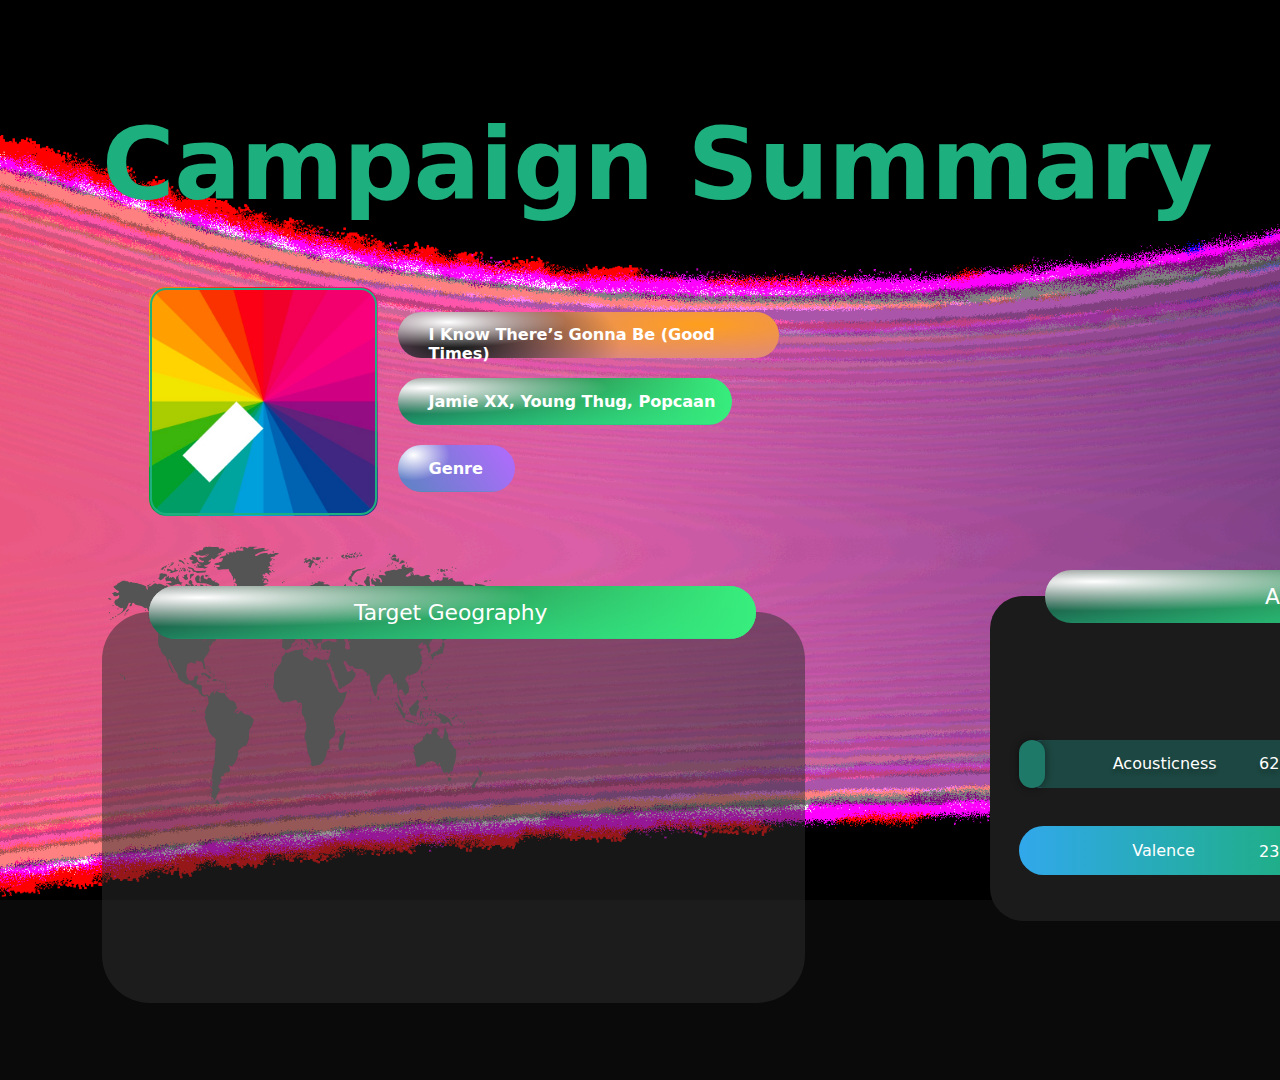
==== try2/index.html @ 2fcae65b "init" ====
<!DOCTYPE html>
<html lang="en">
<head>
    <meta charset="UTF-8">
    <title>Title</title>
    <link rel="stylesheet" href="main.css">
</head>
<body>
<div>
    <div class="background"></div>
    <div class="rectangle"></div>
    <div class="image1"></div>
    <div class="rectangle2"></div>
    <div class="trackTitle">I Know There’s Gonna Be (Good Times)</div>
    <div class="rectangle3"></div>
    <div class="artisTitle">Jamie XX, Young Thug, Popcaan</div>
    <div class="rectangle32"></div>
    <div class="genreTitle">Genre</div>
    <div class="campaignSummary">Campaign Summary</div>
    <div class="rectangle5"></div>
    <div class="vector">
        <svg preserveAspectRatio='none' viewBox='0 0 584 314' fill='none' xmlns='http://www.w3.org/2000/svg'
             class="icon">
            <path
                    d='M150.973 0.759135C150.599 0.782833 150.338 0.858667 150.272 0.962937C150.096 1.24731 149.385 1.31841 148.665 1.12882C147.945 0.93924 146.831 1.01507 146.186 1.29471C145.546 1.57434 144.684 1.74971 144.267 1.68335C143.561 1.57434 142.56 3.12419 142.414 4.56976C142.376 4.92997 141.091 5.13851 139.541 5.02476C137.484 4.86835 136.769 5.04372 136.901 5.68356C137.02 6.25231 136.366 6.56512 134.963 6.58882C133.792 6.61252 132.636 6.83054 132.385 7.08174C132.133 7.33294 130.858 7.56992 129.555 7.61731L127.181 7.70262L129.493 8.11497C130.764 8.33773 131.655 8.73585 131.475 9.00127C131.294 9.26195 131.821 9.9634 132.65 10.5464C133.816 11.3568 134.38 11.4422 135.086 10.8544C135.702 10.3426 136.409 10.2904 137.209 10.7075C140.29 12.3237 143.627 12.2574 146.93 10.5037C149.201 9.29986 150.381 9.00127 150.874 9.49419C151.935 10.5511 150.22 11.7881 145.674 13.2859C142.769 14.2385 141.328 14.4186 140.267 13.9447C138.721 13.2574 136.759 13.6887 136.759 14.7077C136.759 15.7504 141.461 18.1534 142.722 17.7553C144.271 17.2671 144.94 18.3667 143.712 19.3857C142.352 20.509 135.769 19.4331 135.769 18.087C135.769 17.5467 135.252 16.7173 134.631 16.2528C134.01 15.7883 133.679 14.9684 133.887 14.4186C134.1 13.8688 134.02 13.4802 133.702 13.5513C133.024 13.7077 130.896 12.9825 129.493 12.1104C127.531 10.8876 126.835 10.6933 125.716 11.1199C124.744 11.4943 124.721 11.646 125.555 12.172C126.517 12.7835 126.342 12.8972 124.048 13.0773C123.593 13.1152 122.872 13.575 122.455 14.1105C121.503 15.3333 123.109 16.6983 125.531 16.7457C126.441 16.7647 127.631 17.0823 128.171 17.4282C128.948 17.9164 128.692 18.1487 126.958 18.4994C125.171 18.8549 124.934 19.0634 125.801 19.5468C126.394 19.8786 126.711 20.4237 126.503 20.7649C126.289 21.1109 127.252 21.3811 128.688 21.3811C130.427 21.3811 131.659 20.9498 132.465 20.0635C133.38 19.0539 133.859 18.9165 134.551 19.4852C135.044 19.8976 136.342 20.7128 137.437 21.3005C138.537 21.8882 139.489 22.6655 139.541 23.0304C139.712 24.1442 137.484 24.1727 136.385 23.0731C135.816 22.4996 135.645 22.0399 136.015 22.0399C136.38 22.0399 136.864 22.3385 137.086 22.6987C137.314 23.0636 137.992 23.3622 138.593 23.3622C139.442 23.3622 139.338 23.111 138.162 22.2911C136.901 21.4048 136.337 21.3668 134.901 22.0209C133.337 22.7318 133.266 22.8835 134.304 23.4617C135.513 24.1395 135.262 25.3576 133.911 25.3386C133.437 25.3339 133.522 25.0637 134.115 24.6798C134.66 24.3291 134.811 24.04 134.446 24.04C133.361 24.04 131.806 25.2391 132.28 25.7083C132.522 25.95 135.304 26.2486 138.47 26.3908C141.636 26.5282 144.395 26.8031 144.58 26.988C145.049 27.4572 145.309 27.424 147.779 26.533C150.049 25.713 150.859 24.5708 148.788 25.1111C147.148 25.5377 143.85 24.1727 144.395 23.3006C144.636 22.9072 145.551 22.765 146.437 22.9878C147.39 23.2295 148.916 22.9404 150.172 22.2863C151.333 21.6844 152.703 20.9877 153.225 20.7412C153.746 20.4948 154.305 19.9023 154.462 19.4236C154.675 18.7932 154.31 18.6748 153.12 18.9733C152.22 19.1961 151.291 19.1819 151.059 18.9497C150.31 18.2008 152.063 16.7647 153.717 16.7647C154.604 16.7647 155.144 16.4851 154.936 16.1486C154.263 15.0585 155.661 14.8167 157.827 15.6319C159.561 16.286 160.031 16.2623 160.509 15.4898C160.827 14.9731 163.424 13.4138 166.268 12.0488C169.107 10.6838 171.083 9.57476 170.661 9.5558C170.235 9.53684 169.344 9.33778 168.68 9.1245C167.785 8.83064 167.69 8.897 168.349 9.37096C169.031 9.85439 168.766 10.1719 167.216 10.7075C165.092 11.4469 163.912 10.7976 165.315 9.66007C165.765 9.29512 167.481 8.56049 169.112 8.0107C173.06 6.68361 175.719 5.44658 175.719 4.93945C175.719 4.71195 174.899 4.04841 173.903 3.47966C172.586 2.72606 171.538 2.59335 170.102 3.0057C167.922 3.62658 166.173 3.27585 166.761 2.3232C167.325 1.41794 163.964 0.877625 160.078 1.25205C158.192 1.43216 155.3 1.31367 153.637 1.00559C152.807 0.849188 151.992 0.768614 151.39 0.759135C151.239 0.754395 151.101 0.749656 150.978 0.759135H150.973ZM213.768 0.759135C212.005 0.778093 210.744 1.10986 211.047 1.60278C211.806 2.83033 209.545 3.02466 207.393 1.91085C205.787 1.08143 204.895 0.972416 203.782 1.47955C202.767 1.93929 202.075 1.93929 201.597 1.46059C200.677 0.541115 198.829 1.28997 198.829 2.56966C198.829 3.89674 199.905 3.87304 200.417 2.53174C200.767 1.62174 201.047 1.68335 202.421 3.0057C203.502 4.03893 203.815 4.79726 203.388 5.30913C202.848 5.9632 199.511 6.05799 196.189 5.51768C193.696 5.11007 191.615 5.58877 191.956 6.48455C192.473 7.82585 191.203 8.36142 190.245 7.20497C189.26 6.02007 188.203 5.91106 188.43 7.02012C188.549 7.59835 187.482 7.77846 184.634 7.64101C180.861 7.45617 176.472 8.72163 177.472 9.72169C178.131 10.3805 176.259 12.2479 175.306 11.8829C174.832 11.7028 174.273 11.8213 174.069 12.1531C173.861 12.4849 173.32 12.6128 172.87 12.4422C171.789 12.0251 166.756 14.4707 167.609 14.9968C167.969 15.2196 169.197 15.1343 170.334 14.8073C173.055 14.03 173.519 14.9163 171.671 17.4045C170.652 18.7838 169.628 19.4047 168.372 19.4047C167.372 19.4047 166.372 19.7175 166.145 20.0824C165.917 20.4521 165.434 20.5658 165.092 20.3526C164.263 19.8407 159.869 21.3005 159.869 22.0825C159.869 22.6939 160.67 22.8408 165.419 22.9688C166.846 23.0067 168.135 23.4001 168.287 23.8551C168.595 24.7651 168.05 25.0068 164.164 25.7083C161.789 26.1396 161.689 26.2344 163.173 26.6136C164.078 26.8505 164.675 27.2961 164.491 27.6041C163.998 28.443 166.609 29.1871 168.126 28.6326C168.851 28.3719 171.804 28.1065 174.685 28.0354C177.567 27.9643 180.164 27.7558 180.444 27.5852C180.724 27.4098 181.363 28.097 181.89 29.1066C182.411 30.1161 183.477 31.5095 184.24 32.1968C185.003 32.8888 185.624 33.8082 185.624 34.2395C185.624 34.6708 186.188 35.5287 186.88 36.1543C187.757 36.9458 188.042 37.8795 187.828 39.2256C187.478 41.4484 188.591 41.8845 189.151 39.7422C189.454 38.581 189.7 38.4625 190.473 39.1024C192.724 40.9697 192.151 43.2732 189.255 43.9841C188.35 44.2069 188.572 44.3254 189.975 44.3775C191.099 44.4202 192.511 45.0079 193.113 45.6762C194.141 46.8089 194.141 46.9701 192.909 48.0839C191.663 49.2071 191.639 49.3114 192.719 50.1029C193.776 50.8755 193.724 51.0129 192.061 51.648C191.061 52.0319 190.245 52.6765 190.245 53.0936C190.245 53.6434 190.516 53.6292 191.212 53.0509C192.748 51.7807 193.833 52.9325 192.492 54.4112C191.871 55.0984 191.629 55.6767 191.956 55.6862C192.288 55.7004 192.018 56.1175 191.359 56.6151C190.591 57.1981 190.426 57.672 190.885 57.9517C191.274 58.1934 191.388 58.7432 191.132 59.1697C190.833 59.6674 191.032 59.6342 191.71 59.0892C192.909 58.1176 193.748 58.8949 192.928 60.2219C192.587 60.7717 193.056 62.0941 194.227 63.824C196.791 67.6157 198.606 69.1276 200.687 69.1608C201.663 69.1797 202.497 69.5542 202.545 70.0092C202.587 70.4594 202.663 70.9997 202.711 71.2035C202.886 71.9808 206.768 69.1703 206.834 68.2129C206.877 67.6583 206.858 66.5635 206.796 65.7815C206.734 65.0042 206.986 64.1653 207.374 63.9283C207.758 63.6913 208.076 62.9519 208.076 62.2789C208.076 60.8618 213.877 55.5108 214.801 56.0795C215.142 56.2881 216.275 56.0985 217.318 55.6672C219.185 54.8946 220.105 53.6434 220.228 51.7096C220.261 51.1646 220.659 50.7949 221.114 50.885C221.569 50.975 222.527 50.4631 223.242 49.7522C224.276 48.719 225.389 48.482 228.707 48.5389C231.271 48.5815 233.627 48.2071 234.835 47.5909C235.921 47.0364 237.84 46.3539 239.111 46.0648L241.419 45.5482L239.111 45.0363C237.84 44.7567 236.172 44.6998 235.395 44.8894C233.726 45.297 232.617 43.9699 234.134 43.3869C234.712 43.1689 235.101 42.4959 235.001 41.9034C234.878 41.1546 235.399 40.7754 236.693 40.6238C238.125 40.4626 238.627 40.728 238.902 41.7802C239.338 43.4486 241.092 43.6002 241.092 41.9651C241.092 40.4294 237.504 38.3156 235.807 38.8559C234.006 39.4246 232.897 38.6568 233.845 37.5146C234.409 36.8368 234.248 36.4719 233.186 35.9079C231.3 34.8983 232.205 33.7371 234.485 34.2395C235.992 34.5713 236.319 34.4339 236.243 33.4765C236.101 31.8034 238.385 31.9408 240.656 33.7419C241.684 34.5618 243.011 35.2254 243.608 35.2254C244.452 35.2254 244.362 34.9979 243.215 34.1969C241.338 32.884 241.897 31.9314 244.556 31.9314C246.519 31.9314 246.556 31.8792 245.343 30.9645C244.637 30.4289 244.357 29.9455 244.722 29.8933C245.087 29.8365 244.514 29.6042 243.443 29.3767C240.916 28.8364 240.893 27.77 243.4 27.2344L245.381 26.8221L243.277 26.7368C242.12 26.6941 240.992 26.3813 240.779 26.0401C240.134 24.9926 242.822 23.9973 245.092 24.4523C246.689 24.7699 247.116 24.6845 246.746 24.0826C246.471 23.6371 246.092 23.4333 245.898 23.6276C245.253 24.2722 242.964 22.6039 243.3 21.7318C243.48 21.2626 243.3 20.5611 242.907 20.1677C242.39 19.6511 242.694 19.2672 243.959 18.7838C244.926 18.4188 245.713 17.6747 245.713 17.1391C245.713 16.6036 246.234 15.85 246.869 15.4471C247.846 14.8262 247.765 14.7504 246.31 15.0585C244.253 15.485 243.466 14.9115 244.476 13.6982C244.883 13.2053 246.495 12.8119 248.106 12.8119C250.04 12.8119 250.941 12.5465 250.832 12.0062C250.741 11.5606 251.343 11.0819 252.173 10.9587C252.998 10.8307 254.443 10.3473 255.372 9.86387L257.04 9.00127L254.4 8.54627C252.945 8.29981 251.225 8.38038 250.561 8.73111C248.888 9.62215 246.215 9.90653 245.215 9.28564C244.755 9.00127 243.495 9.20033 242.409 9.74064C240.48 10.7028 239.257 10.2241 240.12 8.83538C240.404 8.3709 238.959 8.20502 235.703 8.36142C232.167 8.52731 229.745 9.10554 226.75 10.4611C224.389 11.5275 222.176 12.1294 221.527 11.8829C219.901 11.2621 220.911 10.5322 226.664 8.2382C229.935 6.93481 232.906 6.21913 235.025 6.21913C236.826 6.21913 239.291 5.76413 240.513 5.2096L242.741 4.20007L239.006 4.58872C235.096 5.00106 233.542 4.23325 235.622 2.92038C236.94 2.09096 230.655 2.41799 223.631 3.54127C221.475 3.88252 219.437 3.98679 219.114 3.78773C218.128 3.18106 219.726 2.10518 222.394 1.56012C224.688 1.09565 224.569 1.04825 220.948 1.02455C218.773 1.01033 216.394 0.939239 215.669 0.858667C215.005 0.787573 214.356 0.749656 213.768 0.759135ZM195.506 1.76867C194.81 1.7971 194.194 2.37059 194.558 2.96304C194.767 3.29955 195.208 3.57919 195.53 3.57919C196.454 3.57919 196.947 2.38955 196.208 1.92981C195.99 1.7971 195.739 1.75919 195.506 1.76867ZM192.454 2.53174C192.359 2.54596 192.25 2.57914 192.165 2.63127C191.819 2.84455 191.724 3.29955 191.937 3.6408C192.151 3.98679 192.606 4.08158 192.947 3.8683C193.293 3.65502 193.388 3.20476 193.174 2.85877C193.018 2.60283 192.738 2.48434 192.454 2.53174ZM248.334 6.38028C247.637 6.40872 247.021 6.98695 247.386 7.57939C247.594 7.9159 248.035 8.19554 248.353 8.19554C249.282 8.19554 249.775 7.00116 249.035 6.54617C248.817 6.41346 248.566 6.37554 248.334 6.38028ZM372.108 7.08174C371.753 7.09122 371.639 7.56517 371.8 8.442C371.857 8.75955 371.478 8.8496 370.952 8.65054C369.624 8.13866 369.06 8.88278 369.961 9.96814C370.672 10.8213 371.989 10.9398 371.677 10.134C371.767 10.0914 371.838 10.0155 371.838 9.90653C371.838 9.86861 371.8 9.82122 371.738 9.7596C371.838 9.46575 372.065 9.06288 372.378 8.68846C372.952 7.99648 373.004 7.51304 372.539 7.22866C372.373 7.12439 372.226 7.08174 372.108 7.08174ZM378.421 7.70262C377.724 7.73106 377.108 8.30455 377.473 8.897C377.682 9.23351 378.123 9.51314 378.445 9.51314C379.369 9.51314 379.862 8.32351 379.123 7.86377C378.905 7.73106 378.653 7.69314 378.421 7.70262ZM180.548 8.29981C181.449 8.30455 182.368 8.90648 181.994 9.51314C181.477 10.3473 179.875 10.371 179.373 9.5558C179.164 9.21929 179.316 8.74533 179.7 8.50361C179.946 8.35195 180.25 8.29507 180.548 8.29981ZM359.52 8.4657C359.425 8.47991 359.316 8.51309 359.231 8.56523C358.885 8.77851 358.79 9.23351 359.003 9.57476C359.216 9.92075 359.671 10.0155 360.013 9.80226C360.359 9.58898 360.453 9.13872 360.24 8.79273C360.084 8.53679 359.804 8.4183 359.52 8.4657ZM423.324 9.02023C422.627 9.04866 422.006 9.62215 422.376 10.2146C422.585 10.5511 423.025 10.8307 423.343 10.8307C424.267 10.8307 424.765 9.64111 424.025 9.18611C423.803 9.04866 423.556 9.01075 423.324 9.02023ZM367.131 9.1008C366.634 9.13398 366.022 9.33778 365.439 9.69799C365.013 9.96814 364.477 9.88757 364.245 9.51314C364.013 9.13872 363.534 9.01549 363.193 9.22403C362.847 9.43731 362.752 9.89231 362.965 10.2336C363.179 10.5796 363.6 10.698 363.913 10.5037C364.226 10.3094 364.653 10.4326 364.861 10.7691C365.07 11.1056 365.605 11.3142 366.06 11.2431C367.421 11.0393 368.591 10.1246 368.226 9.53684C368.032 9.22403 367.629 9.06762 367.131 9.1008ZM374.046 9.1245C373.952 9.13872 373.843 9.17189 373.757 9.22403C373.411 9.43731 373.317 9.89231 373.53 10.2336C373.743 10.5796 374.198 10.6743 374.539 10.4611C374.885 10.2478 374.98 9.79752 374.767 9.45153C374.61 9.19559 374.331 9.08184 374.046 9.1245ZM150.215 9.59846C149.76 9.67429 148.821 10.1814 146.869 11.2431C143.793 12.9209 144.878 13.0584 148.954 11.5132C149.878 11.1625 150.627 10.5653 150.627 10.1956C150.627 9.84017 150.599 9.62215 150.376 9.59846C150.333 9.58898 150.277 9.58424 150.215 9.59846ZM166.846 9.59846C166.429 9.59846 165.955 9.7833 165.671 10.0724C165.178 10.5606 165.438 10.6459 166.538 10.3568C167.429 10.1245 167.713 9.82122 167.216 9.66007C167.097 9.61741 166.984 9.59372 166.846 9.59846ZM430.362 10.0108C429.836 10.044 429.234 10.371 428.135 11.0203C426.044 12.2526 425.935 12.4564 426.959 13.2005C428.225 14.1295 432.637 13.6887 433.377 12.5654C433.628 12.1768 433.087 11.3616 432.158 10.7502C431.357 10.2241 430.888 9.97288 430.362 10.0108ZM381.042 10.3805C380.772 10.3994 380.488 10.4848 380.26 10.6269C379.805 10.9161 379.213 11.1578 378.938 11.1625C378.668 11.1673 378.445 11.3853 378.445 11.6554V12.6034C378.445 12.8593 378.777 12.7455 379.184 12.3379C379.592 11.9303 380.312 11.7455 380.777 11.9256C381.819 12.3237 382.691 11.0725 381.767 10.5037C381.582 10.39 381.312 10.3615 381.042 10.3805ZM353.989 10.5227C352.799 10.5132 350.955 11.2099 350.42 12.0678C350.059 12.6555 352.259 14.376 353.453 14.4376C353.695 14.4518 354.121 14.6698 354.382 14.9352C355.036 15.5845 356.098 14.8404 355.619 14.0679C355.406 13.7266 354.993 13.5939 354.69 13.7788C354.391 13.9636 353.979 13.6935 353.785 13.1816C353.586 12.6697 353.903 12.0867 354.486 11.864C355.192 11.5938 355.344 11.2336 354.899 10.7928C354.714 10.608 354.387 10.5274 353.989 10.5227ZM358.202 10.5227C357.861 10.5085 357.501 10.7075 356.96 11.1009C355.851 11.9114 355.813 12.1294 356.671 13.1626C357.202 13.8025 357.567 14.5087 357.477 14.7267C357.387 14.9447 357.576 15.1201 357.913 15.1201C358.245 15.1201 358.742 15.3286 359.003 15.594C359.657 16.2481 360.723 15.504 360.245 14.7267C360.032 14.3854 359.605 14.2669 359.292 14.4613C358.979 14.6509 358.567 14.5371 358.363 14.2101C358.164 13.883 358.648 13.4565 359.458 13.2432C361.468 12.7218 361.605 12.7124 361.605 13.4091C361.605 14.5703 362.581 14.9684 363.525 14.1911C364.174 13.6555 364.591 13.6366 364.885 14.1105C365.183 14.5892 365.719 14.5703 366.662 14.0679C367.615 13.556 367.819 13.1437 367.321 12.646C366.823 12.1484 366.335 12.1768 365.672 12.7266C364.928 13.3475 364.643 13.2669 364.307 12.3995C364.074 11.7929 363.69 11.4895 363.463 11.717C363.231 11.9493 362.681 11.8261 362.226 11.4516C361.648 10.9729 361.259 11.0014 360.946 11.5132C360.629 12.0251 360.145 11.9209 359.354 11.2052C358.866 10.7644 358.539 10.5416 358.202 10.5227ZM376.402 10.5464C375.43 10.5653 373.155 12.2811 373.535 12.8925C373.734 13.2148 374.137 13.4707 374.421 13.4707C375.241 13.4707 377.184 11.1009 376.729 10.6459C376.658 10.5748 376.539 10.5416 376.402 10.5464ZM368.767 11.1009C368.672 11.1104 368.563 11.153 368.477 11.2052C368.131 11.4185 368.079 11.9303 368.354 12.3569C368.624 12.7882 368.899 13.3617 368.951 13.6366C369.004 13.9067 369.07 14.3238 369.117 14.5608C369.16 14.7978 369.781 14.4707 370.501 13.8214C371.729 12.7076 371.748 11.063 370.52 11.8213C370.207 12.0156 369.762 11.8687 369.53 11.4943C369.354 11.2099 369.056 11.0677 368.767 11.1009ZM313.835 13.1626C313.148 13.1484 313.072 13.3569 313.072 13.7788C313.072 14.248 312.569 15.0348 311.958 15.5324C311.318 16.0443 311.048 16.0964 311.318 15.6556C311.901 14.684 310.835 13.992 308.285 13.6982C306.578 13.4991 306.432 13.6176 307.171 14.4992C307.868 15.3428 307.801 15.7173 306.858 16.6415C305.825 17.6605 305.654 17.6557 304.939 16.7031C303.697 15.0442 302.299 14.9115 301.142 16.3334C300.403 17.2481 299.687 17.4946 298.81 17.1581C297.578 16.6794 297.578 16.6604 298.834 15.7362C300.242 14.703 299.758 14.5798 296.644 15.2006C295.512 15.4281 294.583 15.8926 294.583 16.2291C294.583 16.5704 294.876 16.6604 295.241 16.4377C296.606 15.594 297.327 16.8737 296.189 18.125C295.573 18.8075 294.739 19.1724 294.331 18.9307C293.929 18.689 294.004 19.0018 294.497 19.6085C295.478 20.817 296.867 20.4663 296.128 19.1961C295.877 18.7695 296.332 18.9828 297.118 19.6701C298.426 20.817 298.644 20.8407 299.697 19.8976C301.209 18.5515 303.28 18.2055 303.64 19.2388C303.796 19.689 303.175 20.3478 302.237 20.7033C300.299 21.4379 299.943 22.1868 301.678 21.8977C303.493 21.5943 303.043 23.566 301.185 24.0826C300.275 24.3338 300.014 24.5803 300.607 24.6182C301.199 24.6514 302.052 25.1253 302.507 25.6656C303.697 27.1017 304.232 26.9074 305.166 24.6561C305.626 23.5565 306.555 21.9166 307.252 21.0303C308.427 19.5421 308.65 19.5089 310.038 20.4142C310.863 20.9545 311.768 21.163 312.057 20.8881C312.351 20.6132 312.242 21.073 311.811 21.8977C311.076 23.3101 311.147 23.3859 313.091 23.239C314.223 23.1489 315.271 22.893 315.404 22.6797C315.641 22.2911 312.465 20.5232 310.223 19.798C309.564 19.58 309.195 19.1535 309.399 18.8264C309.598 18.5041 309.09 18.0681 308.285 17.8595C307.143 17.561 307.005 17.3003 307.621 16.6841C308.237 16.068 309.218 16.0727 312.038 16.7031C315.479 17.4756 315.792 17.4282 318.044 15.9021L320.418 14.2954L318.228 13.8641C315.816 13.3996 314.517 13.1721 313.835 13.1626ZM329.125 13.575C328.826 13.5702 328.523 13.6271 328.281 13.7788C327.892 14.0157 327.741 14.4944 327.949 14.831C328.452 15.6462 330.054 15.6225 330.57 14.7883C330.945 14.1816 330.025 13.5797 329.125 13.575ZM336.409 13.7361C336.315 13.7503 336.206 13.7882 336.12 13.8404C335.779 14.0537 335.68 14.5087 335.893 14.8499C336.106 15.1959 336.561 15.2907 336.907 15.0774C337.248 14.8641 337.343 14.4091 337.13 14.0679C336.973 13.8119 336.694 13.6935 336.409 13.7361ZM372.729 13.7361C372.634 13.7503 372.525 13.7882 372.44 13.8404C372.094 14.0537 371.999 14.5087 372.212 14.8499C372.426 15.1959 372.881 15.2907 373.222 15.0774C373.568 14.8641 373.663 14.4091 373.449 14.0679C373.293 13.8119 373.013 13.6935 372.729 13.7361ZM426.234 13.8641C425.893 13.8641 425.495 13.9067 425.101 14.0063C424.158 14.248 424.087 14.4376 424.769 14.8736C425.931 15.6082 427.135 15.5988 427.599 14.8499C427.959 14.2717 427.272 13.8593 426.234 13.8641ZM431.187 14.1485C430.248 14.2053 429.064 14.594 427.703 15.3239L425.471 16.5182L429.206 17.3666C431.258 17.8216 433.67 18.5894 434.571 19.0729C436.628 20.1772 436.893 19.9876 437.092 17.4282C437.32 14.3997 436.585 13.684 435.149 15.5324L433.931 17.0965L433.519 15.613C433.234 14.575 432.4 14.0821 431.187 14.1485ZM115.014 14.4613C114.962 14.4707 114.91 14.4944 114.872 14.5229C114.502 14.7456 114.559 15.2954 115.014 15.8405C115.436 16.3476 116.057 16.5846 116.398 16.3761C116.763 16.1486 116.706 15.6225 116.251 15.0774C115.881 14.6319 115.365 14.3712 115.014 14.4613ZM249.249 15.7173C249.154 15.7315 249.045 15.7647 248.959 15.8215C248.618 16.0301 248.519 16.4851 248.732 16.8311C248.945 17.1723 249.4 17.2671 249.746 17.0538C250.087 16.8453 250.182 16.3903 249.974 16.0443C249.813 15.7883 249.533 15.6746 249.249 15.7173ZM106.578 16.5182C105.687 16.5514 105.525 16.9164 106.663 17.5515C107.26 17.8832 107.563 18.452 107.341 18.8075C107.104 19.1914 107.554 19.3051 108.478 19.0729C109.582 18.798 110.673 19.2293 112.336 20.618C115.114 22.9499 116.18 22.6702 114.336 20.0824C113.55 18.9781 111.748 17.7932 109.943 17.177C108.791 16.7884 107.753 16.5656 107.014 16.5182C106.857 16.5088 106.706 16.5135 106.578 16.5182ZM442.396 17.1154C441.386 17.106 440.514 17.7268 439.529 19.0113C438.619 20.2056 437.879 21.3337 437.879 21.528C437.879 21.7223 438.993 21.4948 440.353 21.0114C441.718 20.5279 443.458 20.1014 444.216 20.0824C446.254 20.0398 446.628 19.3099 445.145 18.2719C444.06 17.5136 443.183 17.1249 442.396 17.1154ZM322.963 17.5894C322.267 17.6178 321.646 18.1961 322.015 18.7885C322.224 19.125 322.665 19.4047 322.982 19.4047C323.906 19.4047 324.404 18.2103 323.665 17.7553C323.442 17.6226 323.195 17.5799 322.963 17.5894ZM319.247 18.3525C319.153 18.3667 319.044 18.4046 318.958 18.4567C318.617 18.67 318.518 19.1203 318.731 19.4663C318.944 19.8075 319.399 19.907 319.745 19.6938C320.086 19.4805 320.181 19.0255 319.968 18.6842C319.811 18.4236 319.532 18.3098 319.247 18.3525ZM427.542 19.6701C427.447 19.6843 427.338 19.7222 427.253 19.7743C426.912 19.9876 426.812 20.4426 427.026 20.7839C427.239 21.1299 427.694 21.2247 428.04 21.0114C428.381 20.7981 428.476 20.3431 428.263 20.0018C428.106 19.7459 427.827 19.6274 427.542 19.6701ZM448.671 19.6701C448.576 19.6843 448.472 19.7222 448.382 19.7743C448.041 19.9876 447.946 20.4426 448.159 20.7839C448.368 21.1299 448.823 21.2247 449.169 21.0114C449.51 20.7981 449.61 20.3431 449.396 20.0018C449.235 19.7459 448.956 19.6274 448.671 19.6701ZM98.2406 19.8976C97.9989 19.9876 96.8993 20.0635 95.7855 20.0635C94.6765 20.0635 93.9276 20.3194 94.1125 20.618C94.3021 20.9213 95.4348 21.0777 96.6339 20.9687C97.8283 20.8644 98.2027 20.9308 97.4776 21.1156C95.1789 21.6986 93.2167 22.8835 93.5769 23.4617C94.0746 24.2675 94.43 24.1679 96.942 22.6181C98.1838 21.855 99.0796 20.8881 98.9421 20.4758C98.8047 20.0635 98.4824 19.8075 98.2406 19.8976ZM118.384 20.0445C118.18 20.054 118.36 20.3147 118.858 20.9308C119.886 22.1915 120.659 22.3385 121.251 21.3811C121.474 21.0208 121.379 20.7223 121.024 20.7223C120.668 20.7223 119.829 20.5185 119.166 20.2673C118.768 20.1203 118.502 20.035 118.384 20.0445ZM247.931 20.9924C247.836 21.0066 247.727 21.0398 247.642 21.0919C247.301 21.3052 247.201 21.7602 247.414 22.1015C247.628 22.4475 248.083 22.5423 248.429 22.329C248.77 22.1157 248.865 21.6654 248.656 21.3194C248.495 21.0635 248.215 20.9498 247.931 20.9924ZM425.561 20.9924C425.466 21.0066 425.357 21.0398 425.272 21.0919C424.931 21.3052 424.831 21.7602 425.044 22.1015C425.258 22.4475 425.713 22.5423 426.059 22.329C426.4 22.1157 426.495 21.6654 426.281 21.3194C426.125 21.0635 425.845 20.9498 425.561 20.9924ZM90.8327 21.3811C90.6715 21.3811 90.5436 21.6797 90.5436 22.0399C90.5436 22.4048 90.8611 22.6987 91.245 22.6987C91.6289 22.6987 91.7569 22.4048 91.5341 22.0399C91.3066 21.6797 90.9938 21.3811 90.8327 21.3811ZM105.957 22.31C105.862 22.3242 105.753 22.3574 105.668 22.4143C105.326 22.6228 105.232 23.0778 105.44 23.4238C105.653 23.7651 106.108 23.8599 106.454 23.6466C106.796 23.438 106.895 22.983 106.682 22.637C106.521 22.3811 106.241 22.2674 105.957 22.31ZM422.257 22.31C422.163 22.3242 422.054 22.3574 421.968 22.4143C421.627 22.6228 421.528 23.0778 421.741 23.4238C421.954 23.7651 422.409 23.8599 422.755 23.6466C423.096 23.438 423.191 22.983 422.978 22.637C422.822 22.3811 422.542 22.2674 422.257 22.31ZM444.377 22.3716C443.515 22.3906 442.865 22.8124 441.984 23.7935C440.903 25.0021 440.671 25.6988 441.159 26.2865C442.107 27.424 441.282 28.0307 439.429 27.5615C438.538 27.3387 436.827 27.6705 435.443 28.3245C433.68 29.1635 432.727 29.2725 431.936 28.7795C431.168 28.3008 429.803 28.3767 427.291 29.026C425.333 29.5331 422.788 29.955 421.637 29.955C419.537 29.955 415.85 31.2062 415.366 32.0736C415.224 32.3342 415.665 32.9504 416.357 33.4575C417.575 34.3438 417.286 36.3013 416.049 35.5382C415.712 35.3296 413.499 35.069 411.134 34.96C407.006 34.7704 406.844 34.832 406.844 36.3202C406.844 37.2018 407.247 37.8653 407.773 37.8653C409.394 37.8653 411.413 40.1071 411.612 42.1309C411.764 43.7187 411.541 44.1121 410.475 44.1074C409.461 44.1074 409.19 43.6998 409.281 42.3774C409.375 40.9034 408.963 40.4721 406.451 39.5147C404.323 38.6995 403.271 38.5905 402.655 39.1024C402.043 39.6095 401.579 39.5953 401.024 39.0407C400.503 38.5194 400.242 38.4957 400.242 38.9791C400.242 39.3725 401.029 40.1925 401.972 40.8133C404.432 42.4201 403.053 43.5907 400.342 42.1926C399.038 41.5195 398.076 40.382 397.683 39.017C397.342 37.8464 397.033 37.3582 397 37.9459C396.967 38.5383 396.488 39.401 395.929 39.8654C395.332 40.3583 395.09 41.1499 395.351 41.7613C395.735 42.6618 396 43.9936 396.218 45.9416C396.247 46.2117 397.076 46.4345 398.052 46.4345C400.081 46.4345 402.882 48.7521 402.882 50.4347C402.882 51.0556 403.37 51.7665 403.977 51.9988C404.749 52.2974 404.882 52.6196 404.389 53.1126C403.418 54.0842 400.901 52.667 400.901 51.1551C400.901 49.7854 399.669 48.4156 398.446 48.4156C397.972 48.4156 397.123 49.5531 396.569 50.9466C396.01 52.3447 394.649 54.1553 393.555 54.9657C391.635 56.3829 391.474 56.3971 389.284 55.3591C388.028 54.7619 387.17 53.9894 387.384 53.6481C387.896 52.8234 390.147 52.8566 390.663 53.6908C392.73 57.0227 395.029 45.4961 393.019 41.9034C392.701 41.3442 392.773 40.2493 393.185 39.3488C394.005 37.543 393.052 36.5856 390.46 36.5667C389.365 36.5619 388.758 37.0928 388.27 38.4815C387.9 39.5479 386.881 40.8939 386 41.4721C384.592 42.3916 384.493 42.676 385.218 43.9652C385.668 44.7662 386.564 45.8136 387.199 46.2923C387.834 46.771 388.355 47.6099 388.355 48.1455C388.355 49.7569 386.398 49.9844 384.848 48.5578C383.995 47.7805 381.971 47.0317 379.957 46.7663C376.743 46.3397 376.402 46.4534 374.942 48.1455C373.852 49.4109 373.027 49.8186 372.217 49.5057C371.212 49.1218 371.174 48.9038 371.947 47.9606C372.663 47.0886 372.444 47.117 370.895 48.1265C369.823 48.8232 367.923 49.7427 366.686 50.1645C364.672 50.8565 364.401 50.8091 364.108 49.6906C363.804 48.5436 363.629 48.5294 361.899 49.4252C360.866 49.956 359.387 50.392 358.595 50.392C357.809 50.392 356.145 51.2831 354.903 52.3684C352.382 54.5818 351.254 54.8046 350.055 53.359C349.382 52.5486 349.495 52.2879 350.676 51.8566C352.012 51.3589 351.96 51.2499 349.766 50.2072C347.206 48.9891 347.05 49.1787 348.135 52.2879C349.017 54.8141 347.974 56.6909 346.216 55.7099C345.054 55.0605 341.177 57.3118 341.779 58.2834C341.959 58.5773 341.694 59.1555 341.182 59.5821C340.457 60.184 339.784 60.1271 338.21 59.3119C336.016 58.1792 335.466 58.6105 337.343 59.9944C338.206 60.6295 338.315 61.0514 337.755 61.6201C336.599 62.7955 333.002 60.6532 332.452 58.4683C332.205 57.4872 331.395 56.1791 330.637 55.5629C329.409 54.5629 329.371 54.397 330.348 54.0178C330.949 53.7856 332.357 54.0652 333.461 54.6387C336.983 56.454 342.789 55.4776 342.789 53.0699C342.789 52.013 335.168 47.7568 333.277 47.7568C332.784 47.7568 332.021 47.2971 331.566 46.7473C330.935 45.989 329.973 45.8563 327.603 46.1691C324.129 46.6288 322.485 45.5434 325.087 44.5007C326.598 43.8941 326.594 43.8799 324.84 43.8419C323.859 43.8182 322.873 43.5007 322.65 43.1405C322.428 42.7755 321.939 42.4817 321.579 42.4817C321.214 42.4817 321.138 42.8514 321.413 43.3064C321.807 43.9604 321.712 43.9652 320.916 43.3253C320.21 42.7518 319.702 42.7281 319.205 43.2211C318.707 43.7187 318.366 43.6761 318.006 43.0978C317.66 42.5338 317.764 42.4438 318.356 42.8087C318.93 43.1642 319.063 43.0883 318.75 42.5812C318.427 42.0599 317.897 42.0219 317.081 42.458C316.423 42.8087 315.655 42.8845 315.366 42.6239C315.081 42.3632 315.058 42.5006 315.304 42.9319C316.001 44.1405 313.74 45.0884 311.858 44.3775C310.375 43.8135 310.309 43.8562 311.138 44.932C311.631 45.5766 311.783 45.88 311.465 45.6098C311.147 45.3444 310.489 45.4534 310 45.861C309.512 46.2639 309.114 46.3776 309.114 46.1075C309.114 45.8373 308.683 45.9653 308.166 46.3966C307.645 46.8231 306.83 47.117 306.351 47.0554C304.318 46.7805 303.654 47.0791 304.37 47.9417C305.28 49.0365 304.27 50.7143 302.697 50.7238C301.957 50.7238 301.521 51.2167 301.521 52.0414C301.521 52.7666 301.332 53.2121 301.085 53.0272C300.844 52.8471 299.919 53.3638 299.043 54.1837C298.17 55.0037 297.223 55.4492 296.919 55.1743C296.616 54.8946 296.54 55.2027 296.772 55.852C297.023 56.5393 296.877 57.1317 296.403 57.2739C293.175 58.2313 292.971 58.3735 293.929 58.9612C294.445 59.2835 294.91 60.3262 294.957 61.2694C295.061 63.2316 293.379 64.4686 291.905 63.5349C290.616 62.7244 289.928 62.7671 290.127 63.6392C290.222 64.0373 289.729 64.7056 289.037 65.1227C285.743 67.1133 285.146 68.3171 286.231 70.8291C286.464 71.3742 286.587 72.7107 286.497 73.7961C286.359 75.4881 286.592 75.8104 288.066 75.981C289.175 76.109 290.511 75.5592 291.819 74.4596L293.862 72.7486L294.791 74.6018C295.308 75.6161 296.109 77.6209 296.568 79.0712C297.749 82.806 297.839 82.8914 299.578 81.7491C300.441 81.1851 301.792 80.7206 302.574 80.7206C303.692 80.7206 303.91 80.4362 303.626 79.3414C303.128 77.4503 304.223 74.7867 305.503 74.7867C306.076 74.7867 306.37 74.507 306.161 74.1705C305.953 73.8293 306.119 73.3648 306.512 73.1183C306.986 72.8245 306.763 72.1657 305.853 71.2035C304.702 69.976 304.569 69.303 305.01 67.1844C305.503 64.8099 306.635 63.6629 310.271 61.8666C310.726 61.6438 311.095 60.8428 311.095 60.0987C311.095 57.0275 315.205 55.1079 317.039 57.3166C317.958 58.4256 317.754 58.7953 313.716 62.9993C311.678 65.1274 311.408 65.772 311.631 68.1133C311.972 71.7059 312.806 72.251 316.048 71.0566C319.195 69.9002 322.769 69.8338 324.072 70.9144C325.959 72.4738 324.271 73.0093 316.214 73.4075C314.968 73.4691 314.593 75.7441 315.716 76.436C316.617 76.9906 316.551 79.2182 315.612 79.7917C315.195 80.0523 314.46 79.7253 313.982 79.0712C312.716 77.3413 310.901 78.948 311.427 81.3368C311.735 82.7397 311.403 83.3748 309.754 84.5929C308.114 85.8015 307.531 85.9342 306.763 85.2943C305.991 84.6592 305.133 84.8488 302.45 86.2422C299.251 87.9011 299.071 87.92 298.753 86.7162C298.469 85.6261 298.17 85.5313 296.483 86.119C294.895 86.6735 294.298 86.593 293.222 85.6261C292.455 84.9294 292.075 84.0052 292.317 83.3985C293.289 80.9623 293.218 79.9812 292.09 80.204C290.947 80.4362 290.781 81.6306 291.345 85.664C291.601 87.503 291.469 87.6452 289.469 87.7068C288.288 87.7399 286.767 88.2613 286.103 88.8585C285.44 89.4604 284.72 89.759 284.473 89.5173C284.231 89.2756 284.023 89.65 284.023 90.3657C284.023 91.9724 282.814 93.2473 281.279 93.2473C280.634 93.2473 279.786 93.8445 279.397 94.5649C278.605 96.0484 275.037 98.1054 274.179 97.5746C273.866 97.385 273.444 97.8305 273.25 98.5651C272.97 99.6316 272.567 99.8117 271.207 99.4704C268.998 98.9159 268.908 100.305 271.103 101.139C272.814 101.788 274.582 105.049 274.672 107.732C274.747 109.916 272.984 111.765 271.226 111.357C269.065 110.86 263.349 110.504 262.519 110.822C262.05 111.002 261.894 112.281 262.083 114.286C262.254 116.026 262.064 118.045 261.671 118.775C260.666 120.656 262.093 123.571 264.027 123.576C264.823 123.581 265.761 124.088 266.107 124.709C266.633 125.647 266.998 125.704 268.278 125.083C269.126 124.666 270.567 124.183 271.472 123.988C273.932 123.467 275.615 121.998 275.809 120.22C275.904 119.348 276.003 118.424 276.037 118.159C276.065 117.893 277.288 117.064 278.738 116.324C280.691 115.329 281.378 114.571 281.378 113.419C281.378 111.324 282.966 110.158 285.175 110.599C286.241 110.807 287.521 110.571 288.274 110.021C290.175 108.627 291.748 108.86 293.08 110.76C294.872 113.324 298.455 116.571 299.725 116.756C301.446 117.007 303.261 119.59 302.777 121.107C302.483 122.026 302.607 122.277 303.171 121.927C303.645 121.637 303.82 120.699 303.602 119.623C303.171 117.467 303.697 116.708 304.924 117.727C305.522 118.22 305.811 118.234 305.811 117.765C305.811 117.386 304.446 116.395 302.777 115.561C300.848 114.599 299.294 113.21 298.488 111.732C297.791 110.452 296.848 108.897 296.403 108.267C295.744 107.338 295.801 106.912 296.711 106.002C297.758 104.959 297.867 104.954 298.261 105.983C298.493 106.589 298.924 106.94 299.208 106.765C299.493 106.589 300.204 107.167 300.777 108.04C301.351 108.916 303.133 110.585 304.758 111.751C306.763 113.187 307.882 114.519 308.185 115.893C308.707 118.258 311.697 122.258 312.953 122.258C313.427 122.258 313.636 121.946 313.408 121.581C313.176 121.211 312.664 121.107 312.271 121.353C311.835 121.623 311.745 121.486 312.043 121.002C312.418 120.396 312.764 120.396 313.47 120.983C314.527 121.86 314.105 122.917 312.707 122.917C312.181 122.917 311.754 123.363 311.754 123.908C311.754 125.159 312.076 125.14 314.086 123.822C316.086 122.519 316.133 121.808 314.295 120.32C312.991 119.268 313.067 117.144 314.375 117.95C314.674 118.14 315.1 117.851 315.304 117.315C315.569 116.623 316.399 116.419 318.214 116.595C320.205 116.784 320.944 116.552 321.579 115.542C322.115 114.684 322.186 113.974 321.764 113.462C320.821 112.324 323.854 106.352 326.281 104.561C327.902 103.362 328.523 103.229 329.627 103.817C330.627 104.352 330.817 104.769 330.305 105.385C329.793 106.002 330.002 106.447 331.172 107.073C333.196 108.153 334.788 107.333 333.092 106.087C332.31 105.509 332.125 105.002 332.556 104.603C333.499 103.722 337.566 102.442 338.192 102.831C338.893 103.267 338.628 104.765 337.632 105.959C336.959 106.774 337.372 107.357 340.106 109.442C343.917 112.343 344.524 113.462 343.14 114.983C341.884 116.376 338.04 116.291 334.722 114.798C331.76 113.466 330.438 113.438 328.262 114.675C327.357 115.196 325.987 115.632 325.21 115.647C324.433 115.656 323.608 116.135 323.395 116.694C323.177 117.258 322.636 117.661 322.176 117.604C320.224 117.348 319.849 117.727 320.053 119.784C320.167 120.964 320.314 122.002 320.38 122.092C320.451 122.182 320.541 122.524 320.589 122.856C320.683 123.562 321.589 124.548 322.219 124.628C322.461 124.661 323.186 124.917 323.85 125.206C324.527 125.5 325.347 125.439 325.726 125.059C326.177 124.609 327.115 124.614 328.637 125.083C330.262 125.581 331.367 125.552 332.575 124.998C334.964 123.912 335.139 124.936 333.589 130.827C332.035 136.738 330.466 138.458 327.873 137.112C326.636 136.472 325.726 136.43 324.404 136.927C322.954 137.477 321.66 137.264 317.679 135.814C310.394 133.169 310.446 133.159 308.455 137.425C307.631 139.188 305.953 138.875 301.749 136.145C299.479 134.671 297.099 133.467 296.445 133.467C295.791 133.467 294.639 132.861 293.905 132.126C292.853 131.074 292.72 130.529 293.265 129.51C294.104 127.951 293.493 125.116 292.213 124.628C291.706 124.434 289.625 124.581 287.592 124.96C285.558 125.334 283.483 125.481 282.971 125.287C282.459 125.093 279.549 125.818 276.492 126.894C270.629 128.96 268.515 129.278 267.842 128.192C267.145 127.064 266.515 127.462 265.738 129.51C265.33 130.595 264.074 132.008 262.955 132.643C261.097 133.7 260.42 135.33 260.87 137.69C261.14 139.117 259.254 142.179 257.566 143.046C256.557 143.567 254.818 145.606 253.689 147.582C252.557 149.554 251.291 151.274 250.884 151.411C249.732 151.795 249.438 153.729 249.604 159.943C249.704 163.772 249.424 166.426 248.775 167.976C247.884 170.114 247.917 170.365 249.087 171.417C249.784 172.048 250.343 172.872 250.343 173.233C250.343 173.593 251.41 175.166 252.699 176.735C253.988 178.304 254.95 180.043 254.841 180.588C254.528 182.171 256.912 185.186 260.045 187.162C262.756 188.873 263.135 188.949 265.989 188.233C267.662 187.811 269.804 187.636 270.752 187.84C271.738 188.053 274.027 187.65 276.098 186.892C278.089 186.162 280.392 185.551 281.217 185.551C282.672 185.551 284.928 187.276 285.426 188.769C285.596 189.281 286.326 189.328 287.777 188.911C290.876 188.025 291.909 189.48 291.492 194.125C290.905 200.627 291.108 202.101 292.853 203.931C294.388 205.538 295.858 208.41 295.658 209.391C295.611 209.628 296.066 210.367 296.673 211.04C297.275 211.713 297.787 212.998 297.787 213.903C297.787 214.813 297.986 216.367 298.242 217.368C298.535 218.524 298.317 219.979 297.64 221.406C297.057 222.628 296.246 225.112 295.824 226.927C295.151 229.842 295.218 230.563 296.403 233.108C297.957 236.44 298.479 238.269 298.943 241.923C299.526 246.53 300.583 249.696 303.232 254.801C306.062 260.247 306.299 261.237 304.863 261.787C303.284 262.394 307.076 265.517 308.763 265C309.503 264.778 312.11 264.351 314.565 264.052C319.375 263.465 321.357 262.488 323.603 259.602C327.016 255.204 328.447 252.379 328.618 249.673C328.764 247.293 329.148 246.592 331.011 245.326C333.016 243.957 333.201 243.549 333.03 240.975C332.931 239.416 332.556 237.591 332.205 236.937C331.708 236.004 332.021 235.312 333.632 233.705C334.755 232.577 336.533 231.231 337.571 230.695C339.22 229.842 340.869 227.823 341.201 226.264C341.263 225.994 341.377 225.548 341.452 225.278C341.922 223.605 341.225 217.391 340.438 216.273C339.926 215.538 339.49 214.088 339.49 213.059C339.49 212.026 339.234 210.68 338.912 210.069C337.755 207.879 343.073 198.931 347.415 195.774C348.685 194.845 350.576 192.982 351.605 191.632C354.083 188.366 357.998 180.295 358.249 177.948C358.363 176.877 358.979 175.849 359.695 175.541C361.216 174.872 359.738 175.1 353.358 176.527C349.301 177.437 348.974 177.422 347.249 176.2C346.244 175.489 345.571 174.654 345.765 174.342C345.955 174.034 345.799 173.593 345.415 173.356C345.031 173.119 343.988 171.74 343.083 170.303C342.178 168.872 340.846 167.123 340.13 166.412C339.414 165.697 338.831 164.678 338.831 164.147C338.831 163.616 338.234 162.862 337.509 162.478C336.476 161.924 336.187 161.094 336.187 158.644C336.187 156.924 335.793 154.928 335.3 154.213C334.812 153.497 334.224 152.175 334.002 151.269C333.779 150.359 332.537 148.032 331.258 146.098C329.973 144.16 328.926 142.179 328.926 141.686C328.926 140.103 330.243 139.927 330.803 141.439C331.314 142.823 331.381 142.828 331.836 141.648C332.286 140.468 332.39 140.491 333.608 142.037C335.243 144.103 336.85 147.748 336.85 149.373C336.85 150.051 337.286 150.61 337.817 150.61C339.073 150.61 340.149 152.663 340.149 155.037C340.149 157.018 341.249 158.99 344.012 161.981C345.116 163.18 345.737 164.644 345.803 166.265C346.031 171.725 347.149 173.228 349.913 171.768C350.543 171.436 353.273 170.076 355.998 168.758C358.723 167.441 361.899 165.825 363.055 165.175C365.473 163.82 370.169 159.853 369.392 159.82C369.108 159.805 369.539 159.251 370.34 158.582C371.141 157.914 371.62 157.18 371.392 156.952C371.17 156.729 371.501 155.966 372.136 155.265C373.255 154.032 373.208 153.933 370.61 152.298C369.041 151.307 367.738 149.9 367.492 148.918L367.06 147.25L366.07 148.672C364.951 150.265 360.913 152.175 359.941 151.577C359.595 151.364 359.302 150.8 359.302 150.321C359.302 149.843 358.856 149.08 358.311 148.629C357.766 148.179 357.325 147.326 357.32 146.734C357.311 146.146 356.401 144.34 355.297 142.719C353.51 140.084 353.406 139.676 354.349 138.989C355.851 137.889 357.88 138.619 358.927 140.634C360.482 143.624 363.686 145.52 366.34 145.023C368.278 144.662 368.714 144.795 368.999 145.89C369.44 147.568 371.596 148.155 378.061 148.302C382.819 148.407 383.407 148.558 384.663 150.113C385.421 151.056 386.858 152.028 387.862 152.279C390.085 152.824 390.782 153.777 389.37 154.317C388.554 154.63 388.493 154.928 389.08 155.634C390.185 156.966 391.45 156.748 391.863 155.16C392.517 152.663 393.659 154.568 393.597 158.066C393.564 159.947 393.673 161.933 393.825 162.474C393.976 163.019 394.474 164.891 394.939 166.616C395.403 168.346 396.043 169.901 396.36 170.1C396.683 170.294 396.939 170.991 396.939 171.645C396.939 172.299 397.972 174.816 399.233 177.228L401.522 181.617L402.555 180.029C404.067 177.721 404.863 174.47 404.863 170.574C404.863 167.678 405.1 167.014 406.351 166.351C408.304 165.308 415.722 157.857 416.276 156.379C416.565 155.611 417.423 155.222 418.836 155.222C419.997 155.222 421.471 154.758 422.115 154.175C423.21 153.184 423.376 153.265 424.613 155.326C425.343 156.544 426.585 158.255 427.357 159.137C428.433 160.365 428.708 161.407 428.533 163.587C428.348 165.929 428.509 166.431 429.443 166.431C430.064 166.431 431.135 165.825 431.836 165.071C433.348 163.45 433.604 163.749 434.23 168.081C434.49 169.891 434.983 171.706 435.325 172.119C435.661 172.531 435.803 174.811 435.633 177.185C435.372 180.773 435.533 181.787 436.599 183.143C437.31 184.039 437.879 185.209 437.879 185.759C437.879 188.783 442.273 195.248 443.496 194.02C443.614 193.902 443.358 192.2 442.917 190.252C442.382 187.873 441.538 186.238 440.401 185.304C439.462 184.536 438.467 183.162 438.192 182.257C437.912 181.351 437.268 180.309 436.746 179.93C435.917 179.323 435.903 178.792 436.746 175.953C437.637 172.939 437.86 172.706 439.614 172.882C442.496 173.166 443.164 173.526 443.164 174.816C443.164 175.47 443.756 176.384 444.486 176.839C445.249 177.313 445.804 178.37 445.804 179.351C445.804 181.02 445.865 181.005 449.126 178.195L452.449 175.332L452.221 171.602C452.055 168.749 451.539 167.213 450.055 165.133C448.989 163.635 447.723 161.839 447.23 161.137C446.42 159.99 446.557 159.601 448.714 157.45C450.989 155.179 451.193 155.108 452.344 156.151C453.43 157.127 453.61 157.137 453.956 156.232C454.169 155.672 454.899 155.222 455.567 155.222C456.231 155.222 457.06 154.928 457.425 154.563C457.785 154.203 459.354 153.729 460.89 153.511C463.098 153.203 464.288 152.478 466.606 150.051C468.217 148.364 469.549 146.596 469.559 146.117C469.563 145.639 470.322 144.278 471.227 143.089C473.18 140.534 473.284 139.695 471.725 139.089C470.649 138.671 470.653 138.586 471.848 137.709C472.919 136.923 472.957 136.761 472.052 136.761C470.412 136.761 469.933 135.401 471.435 135.013C472.696 134.681 472.663 134.529 470.772 131.733C468.867 128.908 468.843 128.742 469.909 127.121C470.511 126.197 471.952 125.017 473.104 124.481L475.189 123.514L472.279 123.822C469.227 124.149 466.274 122.879 466.274 121.249C466.274 119.836 472.417 115.67 473.355 116.448C473.976 116.964 473.924 117.467 473.104 118.713C472.526 119.599 472.203 120.49 472.402 120.69C472.606 120.893 473.113 120.438 473.521 119.68C474.322 118.187 476.199 117.898 478.222 118.983C479.227 119.519 479.355 119.941 478.843 120.898C478.322 121.87 478.502 122.339 479.73 123.145C480.976 123.96 481.251 124.647 481.133 126.77C480.986 129.363 481.019 129.387 482.72 128.666C485.564 127.462 485.616 127.192 483.877 122.898L482.208 118.756L483.754 117.045C484.611 116.102 486.36 114.163 487.635 112.736C489.526 110.623 490.133 110.3 490.915 110.945C492.29 112.082 493.617 111.338 496.465 107.874C501.859 101.324 503.935 96.3375 504.058 89.7448C504.101 87.4508 502.39 85.4886 501.148 86.4271C500.1 87.2233 497.641 87.2091 497.641 86.4081C497.641 86.0858 496.953 85.5645 496.114 85.2517C494.721 84.7398 494.669 84.5739 495.536 83.3369C496.062 82.5928 498.944 79.9054 501.935 77.384C507.124 73.0046 509.954 71.7913 511.447 73.2842C512.092 73.9288 516.604 73.5022 517.575 72.706C518.092 72.2794 518.874 72.341 519.888 72.8908C521.85 73.962 526.552 74.1563 525.704 73.1373C524.77 72.014 530.86 67.1702 533.424 66.9995C535.552 66.8526 536.865 67.7626 535.633 68.5209C535.263 68.7484 534.951 69.3978 534.951 69.9855C534.951 70.8623 535.221 70.8102 536.477 69.6347C537.32 68.848 538.358 68.1939 538.79 68.1939C539.221 68.1939 539.572 67.7863 539.572 67.2887C539.572 66.0895 541.311 64.6677 542.15 65.1843C543.069 65.753 540.752 69.7769 539.344 70.0471C538.737 70.1656 536.709 71.8718 534.846 73.8388C532.984 75.8057 531.112 77.4219 530.699 77.4219C530.287 77.4219 529.443 78.2845 528.822 79.3414C527.509 81.5595 527.415 86.3702 528.595 90.2804L529.377 92.9156L530.969 90.7733C531.841 89.5979 532.965 88.631 533.462 88.631C533.965 88.631 534.173 88.3324 533.941 87.9532C533.263 86.8584 535.557 83.8582 536.723 84.3037C537.453 84.5834 537.633 84.3938 537.344 83.6449C536.851 82.3653 538.088 79.877 538.956 80.4125C539.297 80.6258 539.572 80.5073 539.572 80.1424C539.572 79.7822 539.283 79.2987 538.913 79.0712C538.543 78.8437 538.406 78.3556 538.624 78.0001C538.842 77.6494 538.714 76.9953 538.335 76.5356C537.406 75.4218 539.908 71.2178 541.202 71.7154C541.704 71.9097 542.477 71.6443 542.918 71.1182C543.354 70.5921 544.036 70.2082 544.444 70.2746C544.847 70.3362 546.036 70.1514 547.065 69.8622C548.42 69.4831 549.221 69.6253 549.975 70.3789C550.913 71.3126 551.203 71.2604 553.089 69.8196C556.601 67.1465 562.251 64.9378 563.616 65.7009C564.331 66.1038 565.037 66.1085 565.407 65.7435C566.194 64.9568 564.222 60.9424 563.056 60.9424C561.862 60.9424 560.478 59.1934 561.284 58.6958C561.63 58.4778 562.677 58.5868 563.616 58.9422C565.881 59.8049 567.308 59.1508 567.308 57.2739C567.308 55.2406 568.621 54.4965 569.08 56.2644C569.497 57.8427 569.597 57.8758 571.227 57.0038C572.128 56.5251 572.716 56.6862 573.602 57.6626C574.246 58.3782 575.137 58.9612 575.583 58.9612C576.024 58.9612 576.758 59.4067 577.213 59.9518C578.142 61.0703 579.507 61.312 578.844 60.2409C578.346 59.4399 580.342 56.9848 581.484 56.9848C581.901 56.9848 582.583 56.6246 583.01 56.2028C583.602 55.6103 583.152 55.1458 581.09 54.2216C577.697 52.705 577.446 52.7192 577.005 54.4112C576.578 56.0321 575.232 55.4871 575.232 53.6861C575.232 50.7428 566.587 46.6146 559.175 46.0221C556.203 45.7852 553.226 45.3159 552.553 44.97C551.463 44.4107 551.383 44.5481 551.767 46.3113C552.335 48.8991 551.387 49.3778 548.695 47.8753C547.074 46.9748 545.307 46.6857 541.885 46.7663C536.406 46.8942 534.292 46.2733 534.292 44.5387C534.292 42.7329 532.846 42.4011 526.945 42.8514C522.647 43.1784 521.689 43.0836 521.372 42.2542C521.158 41.6996 520.59 41.3916 520.116 41.5717C519.253 41.9035 518.153 40.7565 518.135 39.51C518.116 38.2824 515.793 38.4246 513.594 39.7801C511.148 41.2873 509.945 40.9129 511.551 39.1403C512.518 38.0739 512.343 37.9933 508.745 37.9886C506.632 37.9838 504.494 37.8843 503.977 37.7611C503.333 37.6046 503.02 38.1544 502.987 39.51C502.944 41.0835 502.631 41.4911 501.499 41.4911C500.717 41.4911 499.882 41.6854 499.645 41.9224C499.404 42.1594 498.446 41.9508 497.517 41.4674C496.209 40.7896 495.541 40.7707 494.588 41.3679C493.645 41.9556 493.048 41.9414 492.091 41.3442C491.038 40.6901 490.782 40.7849 490.503 41.8608C489.868 44.278 488.214 44.0363 484.848 41.0598C481.535 38.126 481.213 37.2065 483.488 37.2065C484.564 37.2065 484.654 37.0169 484.024 36.0074C483.446 35.0927 482.483 34.8225 479.896 34.8557C477.943 34.8841 476.222 35.2633 475.829 35.7609C474.919 36.9174 467.852 36.5809 468.094 35.3913C468.303 34.3343 462.226 34.2443 461.179 35.287C460.643 35.8226 460.222 35.5998 459.591 34.4623C459.117 33.6092 458.714 32.7276 458.705 32.4859C458.653 31.538 457.928 31.3911 455.709 31.9077C453.823 32.3532 453.7 32.4764 455.051 32.5475C456.667 32.6328 459.985 34.5666 458.515 34.5666C458.108 34.5666 457.586 34.2727 457.364 33.9078C457.136 33.5476 456.169 33.249 455.217 33.249C453.553 33.249 453.534 33.2964 454.762 34.1969C456.027 35.1258 456.022 35.1353 454.719 35.5571C453.994 35.7894 452.956 36.2112 452.411 36.4814C450.989 37.1923 447.458 36.998 447.458 36.2159C447.458 35.851 448.439 35.0642 449.643 34.4623C450.851 33.8651 452.368 32.8982 453.008 32.32C453.648 31.7418 454.743 31.2631 455.444 31.2489C457.378 31.2157 460.013 29.5853 459.075 29.0023C458.482 28.6374 458.506 28.2677 459.155 27.4809C459.876 26.6136 459.842 26.5045 459.013 26.7984C458.468 26.9927 457.534 26.732 456.947 26.2249C456.098 25.4855 455.254 25.4334 452.823 25.9737C450.899 26.405 449.335 26.4429 448.61 26.059C447.979 25.7178 446.861 25.2391 446.136 25.0068C444.884 24.604 444.88 24.5471 445.993 23.7319C447.069 22.9356 447.017 22.8219 445.33 22.4712C444.974 22.4001 444.671 22.3621 444.382 22.3716H444.377ZM130.389 22.9688C130.294 22.983 130.19 23.021 130.1 23.0731C129.759 23.2864 129.664 23.7366 129.873 24.0826C130.086 24.4239 130.541 24.5187 130.887 24.3101C131.228 24.0968 131.328 23.6418 131.114 23.3006C130.953 23.0399 130.674 22.9262 130.389 22.9688ZM432.163 22.9688C432.068 22.983 431.964 23.021 431.874 23.0731C431.533 23.2864 431.438 23.7366 431.651 24.0826C431.86 24.4239 432.315 24.5187 432.661 24.3101C433.002 24.0968 433.102 23.6418 432.888 23.3006C432.727 23.0399 432.448 22.9262 432.163 22.9688ZM87.9842 23.3385C87.7946 23.3432 87.4865 23.5091 87.0979 23.8978C86.6666 24.3243 85.6002 24.6798 84.7234 24.6798C83.8465 24.6798 82.055 25.6277 80.7421 26.7794C78.8226 28.462 78.6283 28.7985 79.8131 28.4904C80.6236 28.2771 81.4815 28.4099 81.709 28.7795C81.9412 29.1492 82.7233 28.5141 83.4437 27.3766C84.439 25.8078 84.9603 25.4808 85.6097 26.0164C86.2495 26.5472 86.7377 26.3387 87.5102 25.2343C88.2875 24.1205 88.3965 23.329 87.9842 23.3385ZM145.414 23.4428C145.181 23.4523 144.987 23.5186 144.878 23.6276C144.655 23.8456 145.049 23.9878 145.741 23.9594C146.513 23.9262 146.66 23.7745 146.134 23.566C145.897 23.4712 145.641 23.4333 145.414 23.4428ZM420.276 23.6276C420.182 23.6418 420.073 23.6798 419.987 23.7319C419.641 23.9452 419.546 24.3954 419.76 24.7414C419.973 25.0827 420.428 25.1775 420.769 24.9689C421.115 24.7556 421.21 24.3006 420.997 23.9594C420.84 23.6987 420.561 23.585 420.276 23.6276ZM449.994 23.6276C449.899 23.6418 449.79 23.6798 449.704 23.7319C449.358 23.9452 449.264 24.3954 449.477 24.7414C449.69 25.0827 450.14 25.1775 450.486 24.9689C450.832 24.7556 450.927 24.3006 450.714 23.9594C450.553 23.6987 450.273 23.585 449.994 23.6276ZM92.0887 24.2864C91.9939 24.3006 91.8849 24.3386 91.7996 24.3907C91.4583 24.604 91.3588 25.0542 91.5721 25.4002C91.7853 25.7415 92.2403 25.841 92.5863 25.6277C92.9276 25.4144 93.0224 24.9594 92.8091 24.6182C92.6527 24.3575 92.373 24.2438 92.0887 24.2864ZM160.106 24.2864C160.012 24.3006 159.903 24.3386 159.817 24.3907C159.471 24.604 159.377 25.0542 159.59 25.4002C159.803 25.7415 160.258 25.841 160.599 25.6277C160.945 25.4144 161.04 24.9594 160.827 24.6182C160.67 24.3575 160.391 24.2438 160.106 24.2864ZM317.925 24.9452C317.83 24.9594 317.721 24.9974 317.636 25.0495C317.29 25.2628 317.195 25.7178 317.408 26.059C317.622 26.405 318.077 26.4998 318.418 26.2865C318.764 26.0732 318.859 25.6182 318.645 25.277C318.489 25.0211 318.209 24.9026 317.925 24.9452ZM517.348 24.9452C517.253 24.9594 517.144 24.9974 517.059 25.0495C516.713 25.2628 516.618 25.7178 516.831 26.059C517.044 26.405 517.499 26.4998 517.841 26.2865C518.187 26.0732 518.281 25.6182 518.068 25.277C517.907 25.0211 517.627 24.9026 517.348 24.9452ZM120.777 25.4192C120.332 25.4239 120.237 25.6182 120.384 26.059C120.555 26.5851 121.939 27.1302 123.602 27.315C126.062 27.5946 126.583 27.9027 126.863 29.2962C127.185 30.8839 127.806 31.192 131.257 31.4764C132.043 31.5427 132.934 31.8508 133.238 32.1589C133.541 32.4622 135.878 32.5475 138.418 32.3437C140.963 32.1399 144.025 31.9645 145.229 31.9503C146.575 31.9408 147.243 31.6754 146.983 31.2536C146.75 30.8744 146.949 30.0592 147.438 29.4383C148.201 28.4667 148.191 28.4051 147.333 29.0687C146.788 29.4905 145.599 29.8223 144.693 29.808C143.783 29.7986 140.513 29.9455 137.428 30.1161C131.669 30.4431 128.844 29.6279 128.844 27.6468C128.844 27.1728 127.759 26.6467 126.37 26.4524C125.005 26.2628 123.038 25.8884 121.995 25.6277C121.441 25.4903 121.043 25.4192 120.777 25.4192ZM433.486 25.604C433.391 25.6182 433.282 25.6562 433.196 25.7083C432.85 25.9216 432.756 26.3766 432.969 26.7178C433.182 27.0638 433.637 27.1586 433.978 26.9453C434.324 26.732 434.419 26.277 434.206 25.9358C434.05 25.6799 433.77 25.5614 433.486 25.604ZM387.076 25.7699C386.298 25.7604 384.872 26.0685 383.402 26.7178C381.511 27.552 379.478 27.9928 378.222 27.8127C377.032 27.6373 374.942 28.0117 373.293 28.7179C371.715 29.391 369.492 29.955 368.359 29.955C366.757 29.955 366.482 30.1208 367.103 30.737C367.719 31.3531 367.439 31.9551 365.861 33.3959C364.51 34.6282 364.127 35.3344 364.709 35.5145C366.994 36.2349 367.392 36.5335 365.781 36.3202C363.676 36.0453 363.278 36.2823 361.676 38.7943C360.667 40.3678 360.648 40.638 361.487 40.3157C362.591 39.8939 364.259 41.4058 363.695 42.3158C363.51 42.6191 364.743 42.8988 366.439 42.9319C368.141 42.9699 369.089 42.8514 368.544 42.6665C367.226 42.221 365.904 40.5005 365.904 39.2256C365.904 37.8369 371.051 32.1636 373.416 30.9408C374.454 30.4052 375.833 29.955 376.468 29.955C377.781 29.955 385.203 27.6563 386.81 26.7605C387.976 26.1064 387.853 25.7794 387.076 25.7699ZM100.511 26.059C100.151 26.1017 99.9137 26.6846 99.9943 27.8127C100.103 29.2535 99.8047 29.6564 98.5914 29.8317C97.7572 29.9502 96.4254 29.6327 95.6197 29.1066C94.8187 28.5805 92.956 27.9359 91.4962 27.6847C88.9653 27.2581 88.8326 27.3198 88.8326 28.9217C88.8326 30.5521 90.0791 31.2394 90.8327 30.0166C91.3019 29.2582 94.4585 30.0498 94.5296 30.9408C94.558 31.3057 93.8992 31.7987 93.065 32.0356C91.7474 32.4053 91.828 32.4717 93.6385 32.5286C94.7997 32.5665 96.5818 32.2442 97.6008 31.8271C98.6246 31.41 100.639 30.8934 102.061 30.6754C103.483 30.4574 104.762 29.917 104.909 29.481C105.075 28.9786 104.653 28.7938 103.772 28.9644C102.767 29.1587 102.217 28.7748 101.772 27.6041C101.355 26.5188 100.871 26.0211 100.511 26.059ZM113.369 26.1823C112.962 26.1965 112.564 26.2865 112.194 26.4524C111.094 26.9406 111.132 27.1254 112.687 28.7985C114.877 31.1541 116.957 31.2204 116.957 28.9454C116.957 27.3861 115.118 26.1254 113.369 26.1823ZM108.601 26.2676C108.507 26.2818 108.398 26.315 108.312 26.3671C107.966 26.5804 107.871 27.0354 108.085 27.3766C108.298 27.7226 108.753 27.8174 109.094 27.6041C109.44 27.3908 109.535 26.9406 109.322 26.5946C109.165 26.3387 108.886 26.2202 108.601 26.2676ZM522.632 26.2676C522.538 26.2818 522.429 26.315 522.343 26.3671C521.997 26.5804 521.902 27.0354 522.116 27.3766C522.329 27.7226 522.784 27.8174 523.125 27.6041C523.471 27.3908 523.566 26.9406 523.353 26.5946C523.196 26.3387 522.917 26.2202 522.632 26.2676ZM113.038 26.988C113.388 26.8979 113.905 27.1586 114.275 27.6041C114.73 28.1492 114.782 28.6753 114.417 28.9028C114.08 29.1113 113.459 28.8743 113.038 28.3672C112.583 27.8221 112.526 27.2724 112.891 27.0496C112.933 27.0212 112.985 26.9975 113.038 26.988ZM500.446 27.5236C500.361 27.533 500.304 27.5615 500.238 27.5852C499.276 27.9549 498.939 30.0545 499.726 30.8413C500.38 31.4953 502.451 31.3579 502.902 30.6327C503.153 30.2251 503.897 30.2251 504.963 30.6327C507.229 31.4906 507.513 31.429 506.575 30.3057C506.134 29.7749 505.968 29.0355 506.205 28.6563C506.437 28.2771 506.338 27.9738 505.977 27.9738C505.613 27.9738 505.12 28.2914 504.883 28.6753C504.598 29.135 503.906 28.9976 502.821 28.2866C502.029 27.7653 501.025 27.4619 500.446 27.5236ZM496.214 27.6231C495.607 27.6468 495.185 28.5236 495.702 29.3578C496.02 29.8744 496.337 29.8696 496.854 29.3578C497.37 28.8412 497.37 28.4288 496.854 27.9122C496.636 27.6942 496.418 27.6183 496.214 27.6231ZM508.741 27.9738C507.314 27.9738 507.181 28.1302 507.873 28.9644C508.817 30.0971 508.75 30.0877 510.125 29.5616C511.618 28.9881 510.736 27.9738 508.741 27.9738ZM84.8276 28.244C84.7328 28.2582 84.6238 28.2914 84.5385 28.3482C84.1925 28.5568 84.0977 29.0118 84.311 29.3578C84.5243 29.699 84.9793 29.7938 85.3205 29.5805C85.6665 29.372 85.7613 28.917 85.548 28.571C85.3869 28.3151 85.1073 28.2013 84.8276 28.244ZM119.166 28.244C119.071 28.2582 118.962 28.2914 118.877 28.3482C118.531 28.5568 118.436 29.0118 118.649 29.3578C118.863 29.699 119.313 29.7938 119.659 29.5805C120.005 29.372 120.1 28.917 119.886 28.571C119.725 28.3151 119.446 28.2013 119.166 28.244ZM109.734 28.3056C109.682 28.3198 109.63 28.3388 109.587 28.3672C109.222 28.59 109.279 29.1398 109.734 29.6848C110.156 30.1919 110.777 30.4289 111.118 30.2204C111.483 29.9976 111.426 29.4668 110.971 28.9217C110.601 28.481 110.085 28.2203 109.734 28.3056ZM247.267 28.9028C247.173 28.917 247.064 28.9549 246.978 29.007C246.637 29.2156 246.537 29.6706 246.751 30.0166C246.964 30.3578 247.419 30.4526 247.765 30.2441C248.106 30.0308 248.201 29.5758 247.988 29.2345C247.831 28.9739 247.552 28.8601 247.267 28.9028ZM513.983 29.3578C513.651 29.3815 513.817 29.5284 514.476 29.955C515.021 30.3057 516.21 30.5616 517.116 30.5285L518.77 30.4905L517.116 29.955C516.21 29.6611 515.021 29.4052 514.476 29.3767C514.258 29.3625 514.092 29.3483 513.983 29.3578ZM107.274 29.5616C107.18 29.5758 107.07 29.6137 106.985 29.6658C106.639 29.8791 106.544 30.3294 106.758 30.6754C106.971 31.0166 107.426 31.1114 107.767 30.9029C108.113 30.6896 108.208 30.2346 107.995 29.8933C107.838 29.6327 107.559 29.5189 107.274 29.5616ZM409.048 29.5616C408.953 29.5758 408.844 29.6137 408.759 29.6658C408.413 29.8791 408.318 30.3294 408.532 30.6754C408.745 31.0166 409.2 31.1114 409.541 30.9029C409.887 30.6896 409.982 30.2346 409.769 29.8933C409.612 29.6327 409.333 29.5189 409.048 29.5616ZM122.503 29.5805C122.375 29.5758 122.251 29.59 122.128 29.6042C121.806 29.6421 121.517 29.7417 121.303 29.955C120.796 30.4574 120.872 30.8507 121.574 31.2915C122.711 32.0119 123.692 31.8224 124.029 30.8176C124.247 30.1588 123.37 29.6279 122.503 29.5805ZM249.244 30.2204C249.149 30.2346 249.04 30.2725 248.955 30.3246C248.609 30.5379 248.514 30.9882 248.727 31.3342C248.94 31.6754 249.395 31.775 249.737 31.5617C250.083 31.3484 250.177 30.8934 249.964 30.5521C249.803 30.2915 249.523 30.1777 249.244 30.2204ZM308.015 30.8792C307.92 30.8934 307.811 30.9313 307.725 30.9835C307.379 31.1967 307.285 31.6517 307.498 31.993C307.711 32.339 308.166 32.4338 308.508 32.2205C308.853 32.0072 308.948 31.5522 308.735 31.211C308.574 30.9503 308.294 30.8365 308.015 30.8792ZM495.55 32.2015C495.456 32.2157 495.347 32.2489 495.261 32.3011C494.92 32.5143 494.821 32.9693 495.034 33.3106C495.247 33.6566 495.702 33.7514 496.048 33.5381C496.389 33.3248 496.484 32.8745 496.271 32.5286C496.114 32.2726 495.835 32.1541 495.55 32.2015ZM504.736 32.6328C504.442 32.6518 504.214 33.2016 504.157 34.2395C504.072 35.6946 504.304 35.8889 506.323 35.8889C507.674 35.8889 508.442 35.6188 508.2 35.2301C507.978 34.8652 507.352 34.5666 506.816 34.5666C506.286 34.5666 505.684 34.1258 505.475 33.5807C505.224 32.9219 504.958 32.6186 504.736 32.6328ZM80.7563 32.6944C79.2017 32.6897 77.2775 33.5333 77.3723 34.467C77.6187 36.9648 77.249 37.9412 75.8461 38.5052C74.7134 38.9554 74.6375 39.1118 75.5143 39.145C76.1447 39.164 77.012 39.7422 77.4339 40.42C78.2728 41.7613 80.1023 41.6191 81.3535 40.1119C81.7753 39.6048 82.5242 39.1829 83.0266 39.1829C83.5242 39.1829 83.9318 38.8986 83.9318 38.5431C83.9318 38.1924 84.8229 37.4482 85.894 36.8984C88.3491 35.6282 89.4535 35.6093 87.2353 36.8748C86.3253 37.3961 85.8798 37.8179 86.2448 37.8227C87.3823 37.8464 88.7852 36.6946 88.9463 35.5998C89.1454 34.249 86.9936 33.1163 84.7186 33.3532C83.7423 33.4575 82.5574 33.2869 82.0976 33.0025C81.7516 32.7892 81.2729 32.6944 80.7563 32.6944ZM390.554 33.5191C390.46 33.5333 390.351 33.5665 390.265 33.6187C389.919 33.8319 389.825 34.2869 390.038 34.6282C390.251 34.9742 390.706 35.069 391.052 34.8557C391.393 34.6471 391.488 34.1921 391.275 33.8462C391.118 33.5902 390.839 33.4765 390.554 33.5191ZM127.327 33.557C125.816 33.6234 123.834 34.0215 123.327 34.5287C122.995 34.8557 122.934 36.2112 123.18 37.5336C123.555 39.5242 123.801 39.8086 124.583 39.164C125.105 38.7327 125.361 38.107 125.161 37.7848C124.962 37.4577 125.327 37.0075 125.986 36.7752C127.716 36.1591 129.512 34.4765 129.124 33.8462C128.967 33.595 128.237 33.5191 127.327 33.557ZM118.559 33.7229C118.246 33.7371 117.782 33.9315 117.071 34.3012C116.099 34.8083 114.891 35.2254 114.388 35.2301C113.687 35.2301 113.663 35.4292 114.265 36.1543C115.365 37.4767 114.042 38.1213 112.184 37.1639C110.208 36.1496 111.293 37.2681 114.64 39.6995C116.09 40.7565 117.384 41.3679 117.507 41.0598C117.626 40.7517 118.265 40.5005 118.929 40.5005C120.654 40.5005 120.882 39.1545 119.403 37.6805C118.545 36.8226 118.346 36.2017 118.806 35.742C119.175 35.3723 119.337 34.6851 119.156 34.2206C119.028 33.8793 118.872 33.7135 118.559 33.7229ZM399.143 34.1779C399.048 34.1921 398.939 34.2253 398.853 34.2822C398.507 34.4907 398.413 34.9457 398.626 35.2917C398.839 35.633 399.294 35.7278 399.635 35.5145C399.981 35.3059 400.076 34.8509 399.863 34.505C399.702 34.249 399.422 34.1353 399.143 34.1779ZM105.724 34.5666C105.36 34.5666 105.137 34.9268 105.227 35.3723C105.317 35.8178 104.724 36.2776 103.904 36.4008C102.848 36.5619 102.421 37.0786 102.421 38.1971C102.421 40.0645 101.26 41.0077 100.71 39.5763C100.492 39.017 99.4682 38.1307 98.4397 37.6189C96.7998 36.8037 96.5202 36.8131 96.1884 37.6805C95.8709 38.5052 95.6386 38.5289 94.7665 37.8037C93.885 37.0738 93.6101 37.1165 93.0745 38.0691C92.2498 39.5431 91.0223 38.7943 91.5436 37.1449C91.7664 36.4482 91.7379 35.8889 91.482 35.8889C91.1313 35.8889 87.6335 37.8132 86.0552 38.8749C85.9556 38.9412 86.1926 39.8275 86.5718 40.8323C87.2259 42.548 87.4581 42.6239 90.3919 42.2968C93.5864 41.9366 96.1552 42.7234 95.468 43.8419C95.2547 44.1832 93.0887 44.4818 90.6573 44.5197C86.5149 44.5861 86.387 44.6382 88.6572 45.2401C89.989 45.5956 91.5673 46.4155 92.1645 47.0743C93.4537 48.4962 97.2264 48.2545 101.43 46.4771C103.72 45.5103 104.468 45.4771 106.961 46.2117C108.545 46.6762 110.327 47.4203 110.924 47.8801C111.782 48.5389 111.748 48.4346 110.819 47.3445C109.597 45.9084 109.981 45.1406 112.327 44.2732C112.872 44.0694 112.407 43.8893 111.293 43.8609C110.184 43.8325 108.763 43.4343 108.137 42.9746C106.653 41.8892 104.976 37.0928 105.786 36.2586C106.587 35.4339 106.549 34.5666 105.724 34.5666ZM147.532 34.6282C146.637 34.6092 146.001 34.8794 146.001 35.4529C146.001 36.7989 146.817 37.3155 148.295 36.9174C149.03 36.7183 150.229 36.543 150.954 36.524C152.134 36.4956 152.097 36.3961 150.627 35.5571C149.58 34.96 148.423 34.6519 147.532 34.6282ZM135.75 35.2301C133.764 35.2301 130.816 37.652 130.816 39.2872C130.816 41.1593 132.887 44.4486 134.096 44.5007C134.655 44.5244 138.082 44.6382 141.712 44.7472C146.3 44.8846 149.12 45.3017 150.954 46.1264C152.409 46.7805 154.125 47.3634 154.774 47.4251C156.784 47.6194 157.561 48.8659 156.504 50.2072C155.665 51.2736 155.689 51.2973 156.694 50.5153C157.637 49.7759 157.907 49.847 158.509 50.9703C158.898 51.6954 159.211 52.6955 159.211 53.2168C159.211 53.8519 159.713 54.0794 160.779 53.8756C162.704 53.5059 163.514 54.5629 162.159 55.6862C161.353 56.3592 160.95 56.307 159.993 55.4397C158.917 54.4681 158.68 54.4776 157.334 55.4207C156.158 56.2407 156.016 56.6388 156.632 57.3782C157.054 57.8901 157.135 58.3166 156.817 58.3451C156.5 58.3735 154.917 58.4493 153.286 58.5109C151.049 58.5963 150.258 58.9138 150.087 59.7859C149.926 60.6201 150.3 60.9471 151.409 60.9424C152.253 60.9376 153.338 60.6722 153.822 60.3641C154.779 59.7622 159.869 61.8571 159.869 62.8571C159.869 63.1747 160.666 63.6439 161.647 63.8856C162.998 64.2269 163.22 64.4591 162.509 64.8952C161.865 65.2933 162.197 65.4544 163.604 65.4118C164.723 65.3786 166.794 65.9568 168.206 66.6915C171.543 68.4167 171.505 68.4262 170.083 66.8526C168.894 65.5397 168.884 65.4829 170.188 65.1464C172.301 64.5918 171.643 62.3405 168.415 59.1508C165.604 56.3734 165.529 56.217 166.761 55.2975C168.491 54.0083 168.666 54.0605 171.116 56.345C172.775 57.8948 173.448 58.165 174.15 57.582C174.643 57.1744 174.88 56.5488 174.666 56.2028C174.453 55.8568 174.899 55.416 175.676 55.2122C176.994 54.8709 177.013 54.7572 176.008 53.6481C175.415 52.9941 174.572 52.5912 174.131 52.7618C173.685 52.9325 172.775 52.468 172.107 51.7333C171.434 50.9892 170.06 50.392 169.031 50.392C166.813 50.392 165.183 48.1644 166.761 47.2829C167.292 46.9843 167.533 46.4487 167.277 46.0838C166.685 45.2401 163.026 43.5196 162.244 43.7187C161.917 43.7993 161.173 43.6761 160.59 43.4486C159.666 43.0883 159.694 42.9367 160.817 42.1073C161.893 41.3205 161.926 41.1641 161.026 41.1641C160.433 41.1641 159.765 41.4579 159.538 41.8229C159.286 42.2305 158.704 42.2542 158.012 41.8845C157.4 41.5575 156.599 41.2589 156.239 41.2257C155.874 41.1878 155.575 40.8323 155.575 40.4389C155.575 39.1545 153.362 38.0833 151.329 38.3819C150.229 38.5431 149.476 38.9412 149.675 39.2682C150.272 40.2256 148.054 40.7233 147.016 39.8654C146.49 39.4294 145.779 39.254 145.423 39.472C144.532 40.0266 143.689 38.4909 143.921 36.7136C144.072 35.5382 143.788 35.2301 142.579 35.2491C141.736 35.2586 140.608 35.633 140.058 36.0738C138.916 36.998 138.565 40.4674 139.503 41.5954C139.916 42.0978 139.854 42.5291 139.338 42.8514C138.129 43.5955 136.754 41.2162 136.864 38.5668L136.944 36.2159L137.356 38.8559C137.712 41.1214 137.826 41.2778 138.205 39.946C138.826 37.7516 137.518 35.2301 135.745 35.2301H135.75ZM236.224 36.1543C235.968 36.1354 235.812 36.178 235.812 36.3013C235.812 36.4577 236.48 36.8558 237.295 37.1876C239.234 37.9649 239.262 37.9649 238.845 37.2871C238.556 36.8274 236.982 36.2207 236.224 36.1543ZM232.736 40.1119C233.02 40.0692 233.3 40.183 233.456 40.4389C233.669 40.7849 233.575 41.2399 233.229 41.4484C232.887 41.6617 232.432 41.5669 232.219 41.2257C232.006 40.8797 232.101 40.4247 232.447 40.2162C232.532 40.1593 232.641 40.1261 232.736 40.1119ZM574.133 40.7707C574.038 40.7849 573.929 40.8181 573.844 40.875C573.498 41.0835 573.403 41.5385 573.616 41.8845C573.829 42.2257 574.284 42.3205 574.626 42.112C574.972 41.8987 575.066 41.4437 574.853 41.0977C574.692 40.8418 574.417 40.728 574.133 40.7707ZM123.597 40.9982C123.346 40.9887 123.123 41.0503 122.915 41.1641C120.502 42.4532 120.441 45.7757 122.834 45.7757C124.626 45.7757 124.83 46.3397 123.782 48.4346C122.531 50.9371 121.901 51.2783 120.313 50.2878C119.327 49.6716 118.64 49.6479 117.488 50.2072C114.749 51.539 110.492 51.7902 108.037 50.7617C106.767 50.2356 105.724 49.4963 105.724 49.1171C105.724 48.354 102.511 48.1597 100.772 48.828C99.8948 49.1645 99.8426 49.373 100.544 49.8138C101.032 50.1219 101.881 50.3494 102.426 50.3304C103.075 50.3067 102.966 50.1077 102.094 49.7332C101.018 49.2688 100.975 49.155 101.885 49.1171C103.592 49.046 104.075 50.43 102.487 50.847C101.454 51.1125 101.137 51.6622 101.269 52.8851C101.506 55.1316 99.9422 55.5392 99.1412 53.4396C98.3971 51.4821 96.1884 50.7428 92.4963 51.2357C89.5246 51.6338 87.6382 50.2972 89.6099 49.1977C90.6384 48.6242 90.6147 48.5104 89.2781 47.7948C88.1833 47.2118 87.5766 47.1976 86.9036 47.7568C86.2211 48.3208 85.4722 48.2308 83.8086 47.3634C80.908 45.8515 76.5428 45.0647 75.557 45.88C75.0356 46.3113 74.1256 46.1786 72.7891 45.4866C70.9312 44.5292 70.6278 44.5434 68.604 45.7567C63.272 48.9559 61.3003 49.8186 60.6984 49.2166C60.3098 48.828 61.1439 47.9606 62.926 46.8895C64.4948 45.9463 65.4143 45.1548 64.9688 45.1406C64.5232 45.1264 63.2104 45.7046 62.0397 46.4155C60.3335 47.4535 59.7078 47.5483 58.8831 46.9084C58.0253 46.2402 57.9826 46.2686 58.594 47.098C59.4993 48.3161 60.2576 52.0699 59.7078 52.6196C58.9827 53.3401 57.5229 51.5817 57.5229 49.9797C57.5229 49.1171 57.3001 48.4014 57.0252 48.373C55.9162 48.2592 54.4042 47.8232 51.66 46.8279C50.0723 46.2544 48.0864 45.7757 47.2427 45.7757C46.4038 45.7757 45.546 45.5008 45.3469 45.1785C45.1478 44.8562 43.2046 44.5718 41.0149 44.5387C38.8205 44.5102 36.427 44.1832 35.7113 43.7993C34.8203 43.3253 34.0051 43.3016 33.1519 43.7566C32.223 44.2543 31.7111 44.1737 31.1092 43.4486C30.6637 42.913 29.4503 42.4817 28.4266 42.4817C27.4028 42.4817 26.3696 42.1594 26.1326 41.7802C25.8388 41.3015 25.4406 41.3205 24.834 41.8229C24.2368 42.3158 23.8244 42.33 23.5353 41.8608C23.2604 41.4153 22.5448 41.5432 21.4926 42.2352C20.6015 42.8134 19.8859 43.0409 19.8811 42.7281C19.8764 42.4153 19.592 42.5765 19.265 43.0978C18.9332 43.6192 17.8573 44.1595 16.8715 44.2922C15.8809 44.4249 14.4875 45.2638 13.7718 46.1691C13.0609 47.0743 12.3073 47.6715 12.1224 47.4867C11.9376 47.3018 10.9375 47.5862 9.89482 48.1265L7.99424 49.1171L10.1413 50.9466C12.1793 52.7002 14.1889 53.833 15.5302 53.9562C16.7151 54.07 16.6298 55.5866 15.4022 56.2454C14.5064 56.7241 13.6628 56.6435 12.3689 55.9753C11.1935 55.3639 10.1697 55.2596 9.43982 55.6482C8.82841 55.9705 7.73356 56.4303 7.00367 56.6767C5.72872 57.108 5.74294 57.1365 7.16955 57.6863C8.05586 58.0275 8.49664 58.6152 8.28336 59.1697C7.7383 60.5964 13.9566 61.1699 14.9709 59.7859C15.952 58.4493 17.0516 59.1555 16.9094 61.0466C16.8051 62.4827 13.4922 65.0373 12.4731 64.4639C12.2125 64.3169 11.3973 64.8004 10.6389 65.5587C9.67679 66.5161 9.3782 67.3882 9.68627 68.3977C10.3688 70.6301 12.1129 72.2652 13.4211 71.924C14.0751 71.7533 14.8619 72.0662 15.1747 72.6254C15.952 74.0094 20.156 75.3981 21.431 74.6824C22.8054 73.9146 23.3458 74.9763 22.5874 76.9716C21.8765 78.839 19.3598 80.7633 15.6534 82.3084C14.2363 82.8961 13.222 83.5312 13.4021 83.7066C13.7149 84.0194 17.1606 82.6117 19.2223 81.3415C19.7674 81.005 21.2746 80.1661 22.5637 79.4646C25.2605 78.0001 29.2181 74.1658 28.7773 73.4501C28.6114 73.18 28.9148 72.597 29.4551 72.1515C30.0001 71.7012 30.4456 70.9571 30.4456 70.5021C30.4456 69.1892 32.3083 68.0091 33.5833 68.502C34.6923 68.9333 34.6828 68.9902 33.5833 69.8006C32.5785 70.54 31.9244 72.8103 32.7159 72.8103C34.1804 72.8103 36.4602 71.3126 36.1616 70.5447C35.5265 68.8812 38.484 67.6915 39.5504 69.1845C40.3751 70.3457 43.2378 71.3789 46.7072 71.777C48.5651 71.9951 51.5178 72.8908 53.2715 73.7771C55.4375 74.872 56.7029 75.1848 57.2338 74.744C57.7788 74.2938 58.3381 74.5923 59.0917 75.7346C59.6794 76.6351 60.1628 77.5688 60.1628 77.7963C60.1628 78.4693 63.0682 80.678 63.9782 80.7017C65.3811 80.7348 66.9167 85.1142 65.983 86.3892C65.656 86.8347 66.111 87.4082 67.1774 87.8916C68.8789 88.6642 68.8979 88.6973 67.694 90.1382C67.0257 90.9392 66.8836 91.252 67.386 90.8159C68.6419 89.7211 71.1255 90.9771 70.1112 92.1952C69.2818 93.1905 69.8411 93.9061 71.4288 93.9061C73.0877 93.9061 78.6519 99.3804 78.6519 101.016C78.6519 102.58 77.6235 103.509 77.0026 102.499C76.0831 101.016 75.6897 102.02 75.6186 105.94C75.5807 108.205 75.4338 111.841 75.3105 114.016C75.0736 118.149 76.6945 123.026 78.1969 122.732C78.5998 122.652 78.9695 123.23 79.0216 124.012C79.1733 126.178 81.927 130.188 83.728 130.87C84.6143 131.207 85.1452 131.799 84.9035 132.188C84.6428 132.614 84.9556 132.809 85.6902 132.685C86.6476 132.52 87.1595 133.259 88.1027 136.103C88.7615 138.098 89.88 140.345 90.5815 141.089C91.501 142.075 91.6621 142.648 91.136 143.174C90.6147 143.695 90.9749 144.387 92.4584 145.705C93.5816 146.71 94.5201 148.146 94.5438 148.9C94.5817 150.378 98.2217 153.691 98.98 152.938C99.2312 152.686 98.9279 152.198 98.2975 151.848C97.6624 151.492 97.1411 150.89 97.1411 150.506C97.1411 150.122 96.25 148.492 95.1599 146.88C94.0698 145.269 93.1788 143.733 93.1788 143.482C93.1788 143.226 92.5247 141.776 91.7142 140.245C90.572 138.098 90.4061 137.288 91.0128 136.681C91.918 135.78 93.8376 136.951 93.8376 138.411C93.8376 138.871 95.1789 141.079 96.8093 143.297C98.4444 145.511 99.781 147.553 99.781 147.847C99.781 148.146 100.776 149.554 101.99 150.98C104.919 154.412 105.734 156.047 105.312 157.658C104.857 159.388 106.99 161.071 114.166 164.621C118.73 166.877 119.905 167.227 120.915 166.597C121.91 165.976 122.564 166.133 124.526 167.464C127.636 169.569 131.863 171.706 132.901 171.706C134.536 171.706 137.423 175.209 137.423 177.19C137.423 178.821 137.57 179.001 138.39 178.323C139.191 177.659 139.494 177.792 140.082 179.086C140.537 180.076 141.447 180.707 142.518 180.792C143.456 180.873 144.561 181.214 144.973 181.555C145.48 181.977 145.992 181.769 146.523 180.915C148.291 178.086 151.286 182.318 151.187 187.513C151.139 189.826 150.67 191.049 148.959 193.134C147.755 194.599 146.409 197.224 145.964 198.987C145.234 201.883 145.262 202.262 146.338 202.86C147.461 203.49 147.442 203.585 146.129 204.59L144.745 205.661L146.935 210.609C148.139 213.329 149.845 217.761 150.713 220.458C152.044 224.605 152.675 225.619 154.798 227.05C156.177 227.979 158.381 229.7 159.689 230.88L162.059 233.046L161.234 244.397C160.789 250.649 160.343 257.403 160.244 259.398C160.13 261.768 159.448 264.261 158.263 266.588C156.955 269.162 156.552 270.702 156.841 272.133C157.059 273.223 156.884 275.096 156.447 276.295C155.831 277.996 155.831 278.797 156.466 279.982C157.438 281.793 157.149 288.755 156.054 289.85C155.485 290.419 155.191 290.329 154.86 289.457C154.509 288.547 154.291 288.475 153.845 289.172C153.134 290.295 153.111 291.224 153.808 290.798C154.566 290.329 158.064 294.187 157.585 294.959C157.362 295.315 156.798 295.457 156.305 295.267C155.609 295.002 155.457 295.623 155.623 298.073C155.741 299.808 155.495 301.637 155.087 302.13C154.509 302.822 154.556 302.988 155.291 302.832C156.703 302.528 160.007 304.941 159.604 305.983C158.988 307.595 160.301 306.908 161.069 305.22C161.486 304.315 162.121 303.571 162.495 303.571C162.865 303.571 163.173 302.879 163.173 302.026C163.173 301.178 163.765 299.945 164.495 299.286C165.225 298.628 165.68 297.936 165.505 297.76C165.329 297.585 166.111 296.41 167.239 295.125C169.235 292.855 169.249 292.779 167.898 292.281C165.235 291.296 165.495 286.428 168.211 286.428C168.785 286.428 169.116 285.684 169.116 284.39C169.116 282.897 169.481 282.257 170.458 282.001C171.59 281.703 171.643 281.537 170.832 280.906C170.301 280.499 169.77 279.575 169.657 278.849C169.486 277.783 169.813 277.527 171.349 277.527C173.178 277.527 173.903 276.845 174.647 274.418C174.889 273.636 176.036 273.162 178.382 272.854C183.781 272.138 185.065 269.754 182.018 266.138C180.032 263.782 180.449 263.095 182.984 264.55C184.724 265.545 185.037 265.536 187.155 264.526C189.449 263.436 191.094 261.171 194.582 254.227C195.995 251.417 196.217 250.402 195.677 249.222C195.303 248.407 195.203 247.412 195.449 247.014C195.938 246.222 200.635 242.914 201.27 242.914C201.483 242.914 202 242.478 202.402 241.947C202.805 241.416 204.313 240.871 205.749 240.729C208.256 240.487 208.408 240.317 210.161 236.259C211.649 232.819 212 231.046 212.019 226.638C212.038 222.837 212.303 221.074 212.929 220.704C213.413 220.415 214.901 218.571 216.228 216.623C219.418 211.96 219.588 208.49 216.702 207.002C215.635 206.452 214.375 205.457 213.896 204.779C213.261 203.874 211.962 203.466 208.986 203.253C205.512 203.002 204.625 202.651 202.815 200.841C200.265 198.295 199.113 198.215 197.369 200.428C196.431 201.623 195.525 202.054 194.293 201.912C192.198 201.67 192.222 200.537 194.336 200.04C195.17 199.841 195.947 199.172 196.07 198.556C196.388 196.888 195.203 197.172 192.686 199.381C191.454 200.461 190.264 201.163 190.042 200.945C189.35 200.253 193.568 194.722 194.416 195.219C194.848 195.471 194.606 194.992 193.881 194.167C193.156 193.343 192.629 192.485 192.705 192.252C193.483 189.826 189.184 186.214 185.525 186.214C183.705 186.214 182.667 185.674 180.776 183.74C179.449 182.38 177.633 180.569 176.733 179.702C175.832 178.839 175.287 177.825 175.515 177.456C175.79 177.015 174.771 176.939 172.567 177.233C170.458 177.508 169.059 177.418 168.789 176.982C168.552 176.602 168.017 176.337 167.59 176.408C166.273 176.617 163.178 175.09 163.135 174.204C163.111 173.74 162.822 174.024 162.495 174.839C162.168 175.654 161.618 176.323 161.277 176.323C160.936 176.323 160.808 176.877 160.988 177.56C161.457 179.356 160.069 179.915 159.192 178.28C158.613 177.2 158.699 176.55 159.523 175.294C160.879 173.223 159.879 173.228 157.936 175.294C157.106 176.176 156.021 176.721 155.519 176.531C154.684 176.209 154.372 176.73 152.898 180.877C152.646 181.588 152.187 181.432 150.916 180.238C149.428 178.839 149.03 178.759 146.646 179.394C144.134 180.062 143.925 180.01 142.29 178.076C140.722 176.214 140.608 175.707 140.992 171.977C141.404 167.953 141.395 167.891 139.589 167.384C138.584 167.1 136.712 166.853 135.442 166.825C133.276 166.777 133.157 166.63 133.356 164.787C133.475 163.701 133.792 162.516 134.081 162.147C134.366 161.782 134.792 160.227 135.029 158.687C135.408 156.203 135.323 155.886 134.181 155.886C131.28 155.886 129.588 157.085 129.375 159.308C129.181 161.303 128.958 161.502 126.237 161.962C122.569 162.583 120.806 161.564 118.953 157.739C117.654 155.051 117.123 149.35 118.085 148.388C118.351 148.122 118.479 146.914 118.374 145.705C118.209 143.795 118.498 143.331 120.687 141.98C123.659 140.146 124.394 139.989 126.735 140.719C127.707 141.022 129.512 141.435 130.735 141.648C132.726 141.994 132.863 141.937 132.077 140.989C131.328 140.089 131.389 139.776 132.489 138.97C133.323 138.363 134.38 138.193 135.442 138.496C136.347 138.757 137.878 138.932 138.845 138.89C140.854 138.795 142.598 140.89 142.93 143.833C143.186 146.089 144.726 148.634 145.84 148.634C146.964 148.634 146.892 147.762 145.347 142.368C144.617 139.833 144.025 137.354 144.025 136.87C144.025 136.382 145.613 134.396 147.556 132.439C149.499 130.481 150.954 128.723 150.774 128.543C150.594 128.363 150.921 128.031 151.518 127.804C152.111 127.576 152.443 127.154 152.258 126.856C152.073 126.557 152.239 126.116 152.608 125.884C153.063 125.604 153.044 125.04 152.57 124.154C151.751 122.633 151.997 119.291 152.921 119.291C153.267 119.291 153.741 120.035 153.992 120.941C154.367 122.291 154.476 122.339 154.528 121.249C154.627 119.225 157.784 115.007 159.192 115.007C161.666 115.007 162.524 114.329 161.708 113.03C161.125 112.092 161.201 111.466 162.083 110.125C162.699 109.182 163.656 108.414 164.206 108.414C164.756 108.414 166.6 107.708 168.315 106.85C170.443 105.779 171.846 105.457 172.752 105.817C173.51 106.12 173.685 106.367 173.14 106.395C171.827 106.461 169.78 108.428 169.78 109.632C169.78 110.428 170.079 110.357 171.263 109.3C172.083 108.57 173.7 107.589 174.856 107.139C176.008 106.684 177.126 105.878 177.33 105.343C177.539 104.812 177.998 104.561 178.363 104.788C178.728 105.016 179.022 104.926 179.022 104.603C179.022 103.262 178.193 103.371 176.652 104.911C175.33 106.229 174.818 106.395 174.05 105.755C173.524 105.319 173.306 104.622 173.553 104.21C173.889 103.651 173.752 103.651 173.041 104.21C172.287 104.802 171.718 104.58 170.315 103.139C168.453 101.229 168.505 100.504 170.543 100.504C171.221 100.504 171.761 100.034 171.761 99.4325C171.761 97.7642 167.334 98.7547 165.055 100.935C163.732 102.196 162.964 102.537 162.476 102.049C161.509 101.087 167.164 96.1811 169.86 95.6408C170.998 95.4133 173.391 95.2285 175.183 95.2285C176.979 95.2285 179.098 94.8683 179.889 94.4465C180.681 94.0199 182.226 93.4938 183.316 93.271C185.032 92.9156 185.297 92.5791 185.297 90.6927C185.297 87.7968 184.468 87.2612 181.501 88.285C179.818 88.8632 178.875 88.9343 178.591 88.4698C178.055 87.6025 180.164 86.0053 181.951 85.9342C182.913 85.901 183.027 85.7872 182.326 85.5218C181.781 85.318 180.572 84.5976 179.619 83.9388C178.671 83.2753 177.742 82.8914 177.558 83.0715C177.377 83.2516 176.738 82.6496 176.136 81.7302C175.534 80.8154 175.24 80.0618 175.496 80.0618C175.747 80.0618 175.287 79.3746 174.482 78.5167C173.681 77.6636 172.875 76.1232 172.69 75.0995C172.15 72.1278 171.78 71.9903 169.799 74.1089C168.68 75.3033 167.519 75.9621 166.931 75.7346C166.386 75.5308 165.742 75.6919 165.486 76.109C165.168 76.6209 164.576 76.3839 163.628 75.3649C162.073 73.6966 161.67 72.341 162.576 71.7818C163.505 71.2083 163.291 69.5163 162.287 69.5163C161.798 69.5163 160.533 68.7105 159.481 67.72C157.993 66.3218 156.869 65.881 154.405 65.8052C151.447 65.7151 151.172 65.8573 150.362 67.7816C149.784 69.1513 149.708 70.2462 150.111 71.0377C150.518 71.8339 150.452 72.5543 149.926 73.18C149.494 73.7013 149.367 74.1279 149.637 74.1279C149.907 74.1279 149.803 74.5213 149.39 75.0142C148.821 75.7014 148.959 76.327 149.968 77.6115C151.599 79.6779 151.651 81.8913 150.134 84.0383C149.39 85.0953 148.954 87.0574 148.897 89.5836C148.826 92.47 148.513 93.6976 147.656 94.3232C146.655 95.0531 146.134 94.8493 143.883 92.7355C141.499 90.5031 141.3 90.0529 141.57 87.5646L141.859 84.8251L138.93 84.4933C137.01 84.2753 134.769 83.3274 132.451 81.7302C130.498 80.3889 128.617 79.4741 128.261 79.6921C127.46 80.185 126.579 78.858 126.545 77.0948C126.526 76.1138 126.152 75.8294 125.043 75.9858C123.953 76.1327 123.384 75.7346 122.915 74.5023C121.995 72.0804 122.754 70.5021 127.019 66.0327C128.024 64.9852 128.683 63.8714 128.489 63.5586C128.005 62.7813 130.512 61.5301 131.664 61.9708C132.176 62.1699 133.304 61.7386 134.181 61.0229C135.916 59.6153 136.006 59.7243 132.2 58.5536C130.456 58.018 132.536 56.89 134.863 57.1128C136.92 57.3071 137.11 57.5062 137.3 59.7906C137.446 61.5869 137.219 62.3784 136.451 62.6723C135.608 62.9946 135.769 63.2884 137.238 64.0563C138.973 64.9615 139.153 64.9141 140.333 63.3548C141.499 61.8097 141.669 61.7623 143.096 62.696C143.935 63.2458 144.93 63.5112 145.286 63.2932C146.328 62.6439 143.082 59.6579 140.849 59.2124C139.721 58.9849 138.338 58.0986 137.774 57.236C136.698 55.5961 136.826 55.4397 139.195 55.6293C140.759 55.7525 144.684 53.9704 144.684 53.1363C144.684 52.8519 144.271 52.0462 143.755 51.34C143.082 50.4205 143.025 49.828 143.532 49.2214C144.475 48.0839 142.357 46.4866 139.878 46.4582C138.309 46.4392 138.138 46.6193 138.679 47.6336C139.167 48.5389 138.897 49.3399 137.589 51.0129C135.977 53.0652 135.83 53.122 135.006 51.9988C134.527 51.34 134.119 50.1551 134.119 49.3636C134.119 48.572 133.693 47.5672 133.171 47.1359C132.408 46.5056 132.02 46.6857 131.129 48.0459C129.934 49.8612 128.839 49.7427 128.839 47.7995C128.839 47.117 128.219 46.4203 127.413 46.2117C126.299 45.9179 126.152 45.6525 126.73 44.9557C127.759 43.7234 125.337 41.0456 123.597 40.9982ZM138.371 41.1641C138.21 41.1641 138.082 41.4579 138.082 41.8229C138.082 42.1831 138.399 42.4817 138.783 42.4817C139.167 42.4817 139.295 42.1831 139.072 41.8229C138.849 41.4579 138.532 41.1641 138.371 41.1641ZM568.663 41.4295C567.36 41.4958 565.649 41.9698 564.99 42.6049C564.469 43.1026 567.857 43.0457 570.478 42.5196C570.592 42.5006 570.488 42.1641 570.251 41.7802C570.071 41.4864 569.441 41.3916 568.663 41.4295ZM68.9737 42.0883C68.8789 42.1025 68.7699 42.1404 68.6846 42.1926C68.3386 42.4058 68.2438 42.8561 68.4571 43.2021C68.6704 43.5433 69.1254 43.6429 69.4666 43.4296C69.8126 43.2163 69.9074 42.7613 69.6941 42.4201C69.5377 42.1594 69.2581 42.0456 68.9737 42.0883ZM264.434 42.0883C264.339 42.1025 264.23 42.1404 264.145 42.1926C263.799 42.4058 263.704 42.8561 263.918 43.2021C264.131 43.5433 264.586 43.6429 264.927 43.4296C265.273 43.2163 265.368 42.7613 265.155 42.4201C264.998 42.1594 264.718 42.0456 264.434 42.0883ZM262.453 43.4059C262.358 43.4201 262.249 43.458 262.164 43.5102C261.818 43.7235 261.723 44.1784 261.936 44.5197C262.15 44.8657 262.605 44.9605 262.946 44.7472C263.292 44.5339 263.387 44.0789 263.173 43.7377C263.017 43.4817 262.737 43.3632 262.453 43.4059ZM372.193 43.6334C371.918 43.6287 371.686 43.6855 371.53 43.8419C371.051 44.3254 371.236 44.8325 372.127 45.4866C373.625 46.5909 374.264 46.6667 374.791 45.8183C375.279 45.0268 373.364 43.6666 372.193 43.6334ZM306.692 44.0647C306.597 44.0837 306.488 44.1168 306.403 44.169C306.057 44.3823 305.962 44.8373 306.176 45.1785C306.389 45.5245 306.844 45.6193 307.185 45.406C307.531 45.1927 307.626 44.7425 307.413 44.3965C307.256 44.1405 306.977 44.022 306.692 44.0647ZM117.81 45.4676C117.502 45.5008 117.204 45.7946 116.697 46.3539C115.673 47.4819 115.673 47.6336 116.635 48.0033C117.218 48.2261 117.531 48.6905 117.317 49.0318C117.076 49.4204 117.711 49.4299 119.028 49.0507C120.19 48.719 121.379 48.0696 121.673 47.6099C122.1 46.9369 122.218 46.9321 122.228 47.6099C122.232 48.0744 121.782 48.6194 121.237 48.828C120.697 49.0365 120.417 49.4678 120.616 49.7949C121.289 50.8802 122.119 50.4063 123.157 48.3303L124.19 46.2733L122.104 46.6857C120.692 46.9653 119.678 46.7852 118.924 46.1075C118.431 45.6572 118.118 45.4344 117.81 45.4676ZM356.856 45.9605C355.861 45.9558 354.448 47.5293 354.955 48.354C355.273 48.8612 355.79 48.8754 356.69 48.3919C358.121 47.6289 358.335 46.7378 357.245 46.0648C357.131 45.9937 356.998 45.9653 356.856 45.9605ZM189.876 46.4345C189.307 46.4345 189.032 46.7331 189.255 47.0933C189.482 47.4582 189.947 47.7568 190.288 47.7568C190.629 47.7568 190.909 47.4582 190.909 47.0933C190.909 46.7331 190.44 46.4345 189.876 46.4345ZM147.551 46.7046C147.456 46.7189 147.347 46.752 147.262 46.8089C146.921 47.0175 146.821 47.4725 147.035 47.8184C147.248 48.1597 147.703 48.2545 148.049 48.0412C148.39 47.8327 148.485 47.3777 148.272 47.0317C148.115 46.7757 147.836 46.662 147.551 46.7046ZM63.1298 47.7758C62.7696 47.7758 62.0255 48.0649 61.4804 48.4156C60.9354 48.7664 60.7885 49.0507 61.1487 49.0507C61.5136 49.0507 62.2577 48.7664 62.8028 48.4156C63.3478 48.0649 63.4948 47.7758 63.1298 47.7758ZM300.749 48.0223C300.654 48.0365 300.545 48.0744 300.46 48.1265C300.114 48.3398 300.019 48.7901 300.232 49.1361C300.445 49.4773 300.9 49.5721 301.242 49.3636C301.588 49.1503 301.683 48.6953 301.469 48.354C301.308 48.0933 301.028 47.9796 300.749 48.0223ZM148.21 49.3399C148.115 49.3541 148.006 49.392 147.921 49.4441C147.575 49.6574 147.48 50.1124 147.693 50.4537C147.907 50.7996 148.357 50.8944 148.703 50.6812C149.049 50.4679 149.144 50.0129 148.93 49.6716C148.769 49.4157 148.49 49.2972 148.21 49.3399ZM298.104 49.3399C298.009 49.3541 297.9 49.392 297.815 49.4441C297.474 49.6574 297.374 50.1124 297.588 50.4537C297.801 50.7996 298.256 50.8944 298.602 50.6812C298.943 50.4679 299.038 50.0129 298.829 49.6716C298.668 49.4157 298.388 49.2972 298.104 49.3399ZM153.059 50.4726C152.983 50.4774 152.912 50.5011 152.831 50.5153C151.177 50.8376 150.935 52.3684 152.542 52.3684C153.353 52.3684 153.926 51.9514 153.926 51.34C153.926 50.8044 153.58 50.4631 153.059 50.4726ZM161.192 54.3496C160.419 54.3496 159.974 54.6434 160.201 55.0084C160.424 55.3686 160.869 55.6672 161.192 55.6672C161.509 55.6672 161.955 55.3686 162.182 55.0084C162.405 54.6434 161.96 54.3496 161.192 54.3496ZM251.305 55.1932C250.832 55.1932 250.144 55.2691 249.182 55.4207C247.457 55.6862 245.509 55.852 244.869 55.8094C244.225 55.7715 243.855 55.9847 244.044 56.2833C244.552 57.1128 241.386 58.9565 239.295 59.0465L237.461 59.1271L239.442 59.5394C240.532 59.7717 241.272 60.2267 241.092 60.549C240.713 61.2267 242.765 62.1509 244.808 62.2173C245.575 62.2457 247.803 61.6154 249.76 60.8191C253.727 59.1982 254.713 58.255 253.287 57.4588C252.761 57.1649 252.315 56.4634 252.315 55.9137C252.315 55.4018 252.102 55.1932 251.305 55.1932ZM240.618 55.6862C239.973 55.6862 239.101 55.9042 238.452 56.326C237.674 56.8284 237.845 56.9753 239.234 56.9848C240.21 56.9895 241.196 56.6909 241.423 56.326C241.684 55.9042 241.262 55.6862 240.618 55.6862ZM292.165 60.549C292.071 60.5632 291.962 60.6011 291.876 60.6532C291.53 60.8665 291.436 61.3168 291.649 61.6628C291.862 62.004 292.317 62.1035 292.658 61.8903C293.004 61.677 293.099 61.222 292.886 60.8807C292.729 60.6201 292.45 60.5063 292.165 60.549ZM164.95 62.4258C165.851 62.3927 168.325 63.478 168.766 64.1984C169.007 64.5823 168.96 64.8904 168.666 64.8762C167.747 64.8335 164.367 62.8382 164.68 62.5301C164.737 62.4732 164.822 62.4306 164.95 62.4258ZM1.49627 62.5301C1.31617 62.5206 1.14554 62.5301 1.00336 62.5491C0.837472 62.568 0.690545 62.6107 0.591014 62.6723C0.268722 62.8714 0.377733 63.4591 0.813774 63.9899C1.6906 65.0421 5.14575 64.9757 4.86138 63.9093C4.69549 63.2932 2.76174 62.5917 1.49627 62.5301ZM152.177 62.5301C152.082 62.5443 151.973 62.5775 151.888 62.6296C151.542 62.8429 151.447 63.2979 151.66 63.6392C151.874 63.9852 152.329 64.08 152.67 63.8667C153.016 63.6534 153.111 63.2031 152.898 62.8571C152.741 62.6012 152.461 62.4827 152.177 62.5301ZM149.532 63.1889C149.442 63.2031 149.333 63.2363 149.248 63.2884C148.902 63.5017 148.807 63.9567 149.021 64.298C149.229 64.644 149.684 64.7388 150.03 64.5255C150.376 64.3122 150.471 63.8619 150.258 63.5159C150.096 63.26 149.817 63.1463 149.532 63.1889ZM147.077 65.0847C146.93 65.0942 146.76 65.2127 146.565 65.4118C146.163 65.8099 146.035 66.6393 146.276 67.265C146.594 68.0991 146.902 68.2271 147.428 67.701C147.831 67.3029 147.959 66.4545 147.717 65.8241C147.518 65.3028 147.329 65.061 147.077 65.0847ZM142.001 65.1464C141.082 65.2412 139.987 66.2317 140.432 66.9569C140.636 67.2887 141.385 67.2176 142.148 66.8147C143.101 66.3028 143.305 65.8905 142.807 65.3928C142.603 65.189 142.309 65.1132 142.001 65.1464ZM265.136 65.8241C264.638 65.8952 264.197 66.5208 264.477 67.246C264.666 67.7437 264.519 68.3266 264.169 68.5446C263.813 68.7627 263.709 69.2319 263.918 69.5731C264.131 69.9191 264.591 70.0044 264.951 69.7817C265.316 69.5589 265.463 69.2224 265.259 69.0186C265.06 68.8148 265.202 68.2508 265.591 67.7816C265.984 67.3123 266.117 66.6204 265.88 66.2365C265.728 65.9947 265.538 65.862 265.344 65.8241C265.273 65.8099 265.207 65.8146 265.136 65.8241ZM326.385 68.175C326.504 68.1607 326.632 68.1655 326.755 68.175C327.589 68.2366 328.504 68.7247 328.902 69.4736C329.826 71.1941 329.76 71.7012 328.674 71.2841C328.177 71.0945 327.504 71.1941 327.191 71.5116C326.864 71.8386 326.295 71.4026 325.869 70.5021C325.456 69.63 325.276 68.7627 325.475 68.5636C325.703 68.3361 326.025 68.2081 326.385 68.175ZM274.34 69.8196C273.733 69.8433 273.311 70.7201 273.828 71.5543C274.146 72.0661 274.463 72.0661 274.98 71.5543C275.501 71.0377 275.501 70.6253 274.98 70.1087C274.762 69.8907 274.544 69.8148 274.34 69.8196ZM166.045 70.4405C165.955 70.4547 165.846 70.4879 165.761 70.5447C165.415 70.7533 165.32 71.2083 165.533 71.5543C165.742 71.8955 166.197 71.9903 166.543 71.777C166.889 71.5685 166.984 71.1135 166.77 70.7675C166.609 70.5116 166.329 70.3978 166.045 70.4405ZM308.678 70.4405C308.583 70.4547 308.474 70.4879 308.389 70.5447C308.048 70.7533 307.948 71.2083 308.162 71.5543C308.375 71.8955 308.83 71.9903 309.176 71.777C309.517 71.5685 309.612 71.1135 309.399 70.7675C309.242 70.5116 308.963 70.3978 308.678 70.4405ZM7.56768 71.0993C7.47289 71.1135 7.36388 71.1467 7.27857 71.2035C6.93258 71.4121 6.83778 71.8671 7.05107 72.2131C7.26435 72.5543 7.71935 72.6491 8.0606 72.4406C8.40659 72.2273 8.50138 71.7723 8.2881 71.431C8.12695 71.1704 7.84732 71.0566 7.56768 71.0993ZM271.738 73.7345C271.439 73.7914 270.733 74.289 269.695 75.2606C267.61 77.2133 266.572 79.8106 267.614 80.4552C267.984 80.6827 267.998 81.1567 267.652 81.6069C266.984 82.4837 268.638 84.3464 270.088 84.3464C270.605 84.3464 271.093 85.1569 271.202 86.1996C271.354 87.593 271.032 88.1949 269.946 88.631C269.15 88.9533 268.761 89.2282 269.079 89.2519C269.396 89.2756 269.283 89.7353 268.828 90.2804C268.145 91.105 268.231 91.2709 269.368 91.2709C271.624 91.2709 271.743 92.6075 269.553 93.4322C266.766 94.4844 266.97 95.2711 269.818 94.4844C271.088 94.1336 272.501 93.8872 272.956 93.9488C276.032 94.3469 277.695 93.5791 278.364 91.4368C278.705 90.3467 278.558 89.9533 277.828 89.9533C276.681 89.9533 276.131 89.2282 275.743 87.2091C275.473 85.8015 273.217 82.8677 271.638 81.8534C271.003 81.4458 271.088 80.9292 271.965 79.5879C273.084 77.8816 273.084 77.8484 271.638 78.2276C269.543 78.7727 269.169 77.7063 270.771 75.673C271.833 74.3222 272.126 73.6634 271.738 73.7345ZM14.824 75.0568C14.7339 75.071 14.6249 75.1042 14.5396 75.1564C14.1936 75.3696 14.0988 75.8246 14.3121 76.1659C14.5206 76.5119 14.9756 76.6067 15.3216 76.3934C15.6676 76.1801 15.7624 75.7298 15.5491 75.3839C15.388 75.1279 15.1084 75.0094 14.824 75.0568ZM265.098 75.0568C265.003 75.071 264.894 75.1042 264.809 75.1564C264.463 75.3696 264.368 75.8246 264.581 76.1659C264.794 76.5119 265.249 76.6067 265.591 76.3934C265.937 76.1801 266.031 75.7298 265.818 75.3839C265.657 75.1279 265.377 75.0094 265.098 75.0568ZM312.64 75.0568C312.546 75.071 312.437 75.1042 312.351 75.1564C312.005 75.3696 311.911 75.8246 312.124 76.1659C312.337 76.5119 312.792 76.6067 313.133 76.3934C313.479 76.1801 313.574 75.7298 313.361 75.3839C313.204 75.1279 312.925 75.0094 312.64 75.0568ZM31.0855 75.9005C30.0997 75.9716 27.1469 77.9385 27.1469 78.6826C27.1469 78.9575 27.3507 79.3841 27.6019 79.6305C28.1991 80.223 31.8296 76.7346 31.3746 76.0047L31.4362 75.9194L31.3367 75.981C31.2798 75.9289 31.2087 75.891 31.0855 75.9005ZM56.428 77.0332C56.3333 77.0475 56.2242 77.0806 56.1389 77.1375C55.7929 77.346 55.6981 77.801 55.9114 78.147C56.1247 78.4883 56.5797 78.5831 56.921 78.3698C57.2669 78.1613 57.3617 77.7063 57.1485 77.3603C56.9921 77.1043 56.7124 76.9906 56.428 77.0332ZM265.098 77.692C265.003 77.7063 264.894 77.7442 264.809 77.7963C264.463 78.0096 264.368 78.4598 264.581 78.8058C264.794 79.1471 265.245 79.2419 265.591 79.0333C265.937 78.8201 266.031 78.3651 265.818 78.0238C265.657 77.7631 265.377 77.6494 265.098 77.692ZM306.038 77.7347C305.427 77.7536 305.005 78.6305 305.522 79.4646C305.839 79.9812 306.157 79.9812 306.678 79.4646C307.195 78.948 307.195 78.5404 306.678 78.0238C306.455 77.801 306.242 77.7252 306.038 77.7347ZM2.28305 79.6684C2.18825 79.6827 2.07924 79.7206 1.99393 79.7727C1.64794 79.986 1.55315 80.441 1.76643 80.7822C1.97971 81.1282 2.43471 81.223 2.77596 81.0097C3.12195 80.7965 3.21674 80.3415 3.00346 80.0002C2.84232 79.7443 2.56268 79.6258 2.28305 79.6684ZM26.7156 80.3272C26.6208 80.3462 26.5118 80.3794 26.4265 80.4315C26.0805 80.6448 25.9857 81.0998 26.199 81.441C26.4123 81.787 26.8625 81.8818 27.2085 81.6685C27.5545 81.4553 27.6493 81.005 27.436 80.659C27.2749 80.4031 26.9952 80.2846 26.7156 80.3272ZM146.897 80.9908C146.802 81.005 146.693 81.0382 146.608 81.0903C146.262 81.3036 146.167 81.7586 146.381 82.0998C146.594 82.4458 147.049 82.5406 147.39 82.3273C147.736 82.1141 147.831 81.6638 147.618 81.3178C147.461 81.0619 147.182 80.9434 146.897 80.9908ZM61.2387 81.8534C61.1913 81.8486 61.1439 81.8629 61.0918 81.8771C60.4662 82.0477 60.2292 83.3369 60.6605 84.2042C60.7979 84.4791 61.1581 84.536 61.4662 84.3464C62.1535 83.9246 61.907 81.9292 61.2387 81.8534ZM25.3933 82.3084C25.2985 82.3226 25.1894 82.3558 25.1041 82.4127C24.7629 82.6212 24.6681 83.0762 24.8766 83.4222C25.0899 83.7634 25.5449 83.8582 25.8909 83.6449C26.2322 83.4364 26.3269 82.9814 26.1184 82.6354C25.9573 82.3795 25.6776 82.2657 25.3933 82.3084ZM543.757 82.3084C543.662 82.3226 543.558 82.3558 543.468 82.4127C543.126 82.6212 543.032 83.0762 543.24 83.4222C543.453 83.7634 543.908 83.8582 544.254 83.6449C544.596 83.4364 544.695 82.9814 544.482 82.6354C544.321 82.3795 544.041 82.2657 543.757 82.3084ZM294.815 83.0098C294.203 83.0288 293.782 83.9056 294.298 84.7398C294.616 85.2564 294.933 85.2564 295.455 84.7398C295.971 84.2232 295.971 83.8108 295.455 83.2942C295.232 83.0762 295.019 83.0004 294.815 83.0098ZM300.095 83.626C300 83.6402 299.891 83.6781 299.806 83.7303C299.464 83.9435 299.365 84.3938 299.578 84.7398C299.791 85.081 300.246 85.1758 300.592 84.9673C300.934 84.754 301.028 84.299 300.82 83.9578C300.659 83.6971 300.379 83.5833 300.095 83.626ZM263.818 83.7682C263.472 83.8014 263.207 83.9767 262.951 84.2848C262.562 84.754 262.453 85.3322 262.704 85.5834C262.955 85.8346 262.5 86.2185 261.695 86.4271C260.581 86.7162 260.396 87.0243 260.932 87.6641C261.42 88.2566 261.429 88.6452 260.951 88.9438C260.344 89.3182 259.908 91.9297 260.453 91.9297C260.567 91.9297 261.865 91.3468 263.344 90.6311C265.595 89.5457 266.093 88.958 266.316 87.048C266.534 85.1853 266.311 84.645 265.117 84.0999C264.586 83.8582 264.164 83.7397 263.818 83.7682ZM11.53 84.2848C11.4352 84.299 11.3262 84.3369 11.2409 84.3891C10.8949 84.6023 10.8001 85.0526 11.0134 85.3986C11.2266 85.7398 11.6816 85.8394 12.0229 85.6261C12.3689 85.4128 12.4637 84.9578 12.2504 84.6166C12.0892 84.3559 11.8096 84.2421 11.53 84.2848ZM507.257 84.6782C506.831 84.6782 506.646 84.9341 506.845 85.2517C507.039 85.574 506.717 86.7825 506.143 87.9343C505.257 89.7021 505.238 90.342 505.954 92.0719C506.456 93.2758 506.745 96.2096 506.66 99.1813C506.532 103.371 506.684 104.229 507.523 104.229C508.087 104.229 508.537 103.869 508.537 103.404C508.537 102.945 508.238 102.371 507.873 102.148C507.139 101.693 506.968 98.3329 507.646 97.6551C507.888 97.4182 508.48 97.5414 508.968 97.9443C509.926 98.7405 510.205 97.859 509.319 96.8352C508.248 95.5887 507.148 89.3751 507.584 87.048C507.892 85.4175 507.788 84.6782 507.257 84.6782ZM547.06 84.9436C546.965 84.9578 546.861 84.9957 546.771 85.0479C546.43 85.2611 546.335 85.7161 546.548 86.0574C546.757 86.3986 547.212 86.4982 547.558 86.2849C547.899 86.0716 547.999 85.6166 547.785 85.2754C547.624 85.0147 547.345 84.9009 547.06 84.9436ZM7.31648 85.5029C6.61976 85.5313 6.00362 86.1048 6.36857 86.6972C6.57711 87.0337 7.01789 87.3134 7.34018 87.3134C8.2644 87.3134 8.75732 86.1237 8.01794 85.664C7.79992 85.5313 7.54872 85.4934 7.31648 85.5029ZM61.0539 85.645C60.4425 85.664 60.0206 86.5456 60.5373 87.375C60.8548 87.8916 61.1771 87.8916 61.6937 87.375C62.2103 86.8584 62.2103 86.4508 61.6937 85.9342C61.471 85.7161 61.2577 85.6403 61.0539 85.645ZM4.26419 87.5835C4.1694 87.5978 4.06039 87.6309 3.97508 87.6831C3.62909 87.8964 3.53429 88.3513 3.74758 88.6926C3.96086 89.0386 4.41586 89.1334 4.75711 88.9201C5.1031 88.7068 5.19789 88.2566 4.98461 87.9106C4.8282 87.6546 4.54857 87.5409 4.26419 87.5835ZM554.985 88.2423C554.89 88.2566 554.781 88.2897 554.696 88.3466C554.35 88.5552 554.255 89.0102 554.468 89.3561C554.681 89.6974 555.136 89.7922 555.478 89.5789C555.824 89.3704 555.918 88.9154 555.705 88.5694C555.544 88.3134 555.264 88.1997 554.985 88.2423ZM143.741 88.2613C143.565 88.2518 143.39 88.3419 143.2 88.5315C142.703 89.0244 142.755 89.5268 143.347 90.2377C144.518 91.6501 145.509 90.8396 144.627 89.1903C144.305 88.5931 144.03 88.2803 143.741 88.2613ZM61.8738 89.3941C61.8454 89.3893 61.8359 89.3941 61.8122 89.4178C61.6463 89.5789 61.8643 90.6785 62.3099 91.8492C62.7506 93.0151 63.2104 93.6929 63.3194 93.3706C63.4284 93.0483 63.1914 91.9534 62.8028 90.9392C62.4663 90.0576 62.0776 89.432 61.8738 89.3941ZM527.244 93.5554C526.633 93.5791 526.216 94.4559 526.727 95.2901C527.05 95.802 527.367 95.802 527.884 95.2901C528.4 94.7735 528.4 94.3611 527.884 93.8445C527.666 93.6265 527.448 93.5507 527.244 93.5554ZM70.0449 94.9583C69.7794 94.9868 69.661 95.1053 69.7747 95.2901C69.9785 95.6171 70.7131 95.8873 71.4051 95.8873C72.0971 95.8873 72.9787 96.4797 73.3673 97.2049C73.756 97.93 74.3816 98.5225 74.7465 98.5225C75.8935 98.5225 72.4478 95.4133 70.8885 95.0389C70.6847 94.9915 70.5093 94.9725 70.3529 94.9583C70.2344 94.9488 70.1302 94.9488 70.0449 94.9583ZM185.643 95.0199C185.018 95.1053 183.771 95.8162 182.382 97.0817C179.937 99.3093 179.761 99.6884 180.567 100.788C181.454 101.997 182.705 101.987 185.994 100.726C186.809 100.414 187.023 100.513 186.677 101.077C186.402 101.518 186.373 102.399 186.615 103.016C187.018 104.058 187.094 104.039 187.914 102.93C188.478 102.162 188.952 102.001 189.236 102.456C189.478 102.85 189.961 102.978 190.307 102.769C190.653 102.556 190.748 102.101 190.535 101.76C190.321 101.414 189.838 101.338 189.459 101.57C189.032 101.835 188.937 101.494 189.193 100.688C189.776 98.8495 187.511 96.93 185.501 97.5556C183.999 98.0201 183.999 98.0011 185.169 96.6883C186.264 95.4607 186.269 94.9346 185.643 95.0199ZM132.797 95.8873C133.157 95.8873 133.456 96.1811 133.456 96.5461C133.456 96.9063 133.157 97.2049 132.797 97.2049C132.432 97.2049 132.138 96.9063 132.138 96.5461C132.138 96.1811 132.432 95.8873 132.797 95.8873ZM173.737 96.7499C173.538 96.7641 173.368 96.8115 173.202 96.8731C172.202 97.2618 172.207 97.3803 173.368 98.2334C174.847 99.3235 176.136 99.4609 176.685 98.5651C177.169 97.7879 175.14 96.6693 173.737 96.7499ZM525.922 96.8115C525.827 96.8257 525.718 96.8636 525.633 96.9158C525.287 97.1291 525.192 97.5841 525.405 97.9253C525.618 98.2666 526.073 98.3661 526.415 98.1528C526.761 97.9395 526.855 97.4845 526.642 97.1433C526.481 96.8826 526.201 96.7688 525.922 96.8115ZM523.941 98.7926C523.846 98.8069 523.737 98.84 523.651 98.8922C523.305 99.1055 523.211 99.5605 523.424 99.9017C523.637 100.248 524.092 100.342 524.433 100.129C524.779 99.9159 524.874 99.4657 524.661 99.1197C524.5 98.8637 524.22 98.7453 523.941 98.7926ZM134.342 99.4894C134.702 99.5178 135.096 99.6553 135.641 99.9017C136.584 100.333 137.807 101.651 138.366 102.831C139.219 104.622 139.892 105.073 142.475 105.547C144.172 105.859 145.684 106.485 145.836 106.949C145.992 107.414 145.745 107.713 145.281 107.608C144.793 107.504 144.267 108.272 144.044 109.4C143.646 111.376 143.632 111.376 142.802 109.874C142.347 109.049 141.731 108.528 141.423 108.722C141.11 108.912 140.992 108.509 141.172 107.817C141.39 106.997 141.034 106.291 140.181 105.836C139.082 105.248 138.693 105.442 137.688 106.949C137.025 107.94 136.314 110.078 136.119 111.708C135.892 113.59 135.574 114.362 135.228 113.831C134.934 113.372 134.773 112.182 134.878 111.196C134.982 110.206 134.878 109.111 134.65 108.741C134.077 107.812 135.541 105.973 137.11 105.675C140.864 104.949 135.039 102.452 130.626 102.892C128.181 103.134 128.038 103.087 129.493 102.456C130.403 102.068 131.783 101.158 132.546 100.437C133.29 99.7406 133.75 99.4515 134.342 99.4894ZM151.926 101.324C152.158 101.314 152.405 101.352 152.627 101.489C153.367 101.944 152.869 103.139 151.945 103.139C151.623 103.139 151.187 102.859 150.973 102.518C150.608 101.93 151.229 101.352 151.926 101.324ZM521.959 101.428C521.865 101.442 521.76 101.48 521.67 101.532C521.329 101.745 521.234 102.196 521.447 102.542C521.656 102.883 522.111 102.978 522.457 102.769C522.798 102.556 522.898 102.101 522.685 101.76C522.523 101.499 522.244 101.385 521.959 101.428ZM184.529 102.087C184.439 102.101 184.33 102.139 184.245 102.191C183.899 102.404 183.804 102.854 184.018 103.2C184.226 103.542 184.681 103.641 185.027 103.428C185.373 103.215 185.468 102.76 185.255 102.418C185.094 102.158 184.814 102.044 184.529 102.087ZM360.638 103.447C361.709 103.447 361.937 103.793 361.937 104.973C361.937 106.096 361.648 106.461 360.989 106.21C360.472 106.011 359.709 106.281 359.278 106.807C358.842 107.329 358.695 107.755 358.965 107.755C359.235 107.755 359.126 108.149 358.719 108.642C358.15 109.324 358.349 109.926 359.562 111.234C360.434 112.172 360.989 113.106 360.804 113.296C360.614 113.485 360.652 114.168 360.904 114.822C361.33 115.921 361.43 115.907 362.183 114.884C362.942 113.86 363.06 113.874 363.795 115.049C364.477 116.14 364.406 116.324 363.302 116.324C361.515 116.324 361.003 117.424 362.411 118.239C363.055 118.614 363.401 118.931 363.174 118.941C362.951 118.95 362.998 120.135 363.259 121.557C363.676 123.837 363.553 124.178 362.33 124.505C359.771 125.192 358.188 124.908 356.946 123.538C355.771 122.244 355.766 122.021 356.78 119.211C357.666 116.746 357.69 116.177 356.946 115.893C355.718 115.424 353.211 108.561 353.704 107.011C354.178 105.513 357.605 103.627 360.122 103.466C360.311 103.456 360.482 103.447 360.638 103.447ZM146.897 104.063C147.182 104.02 147.461 104.139 147.618 104.395C147.831 104.736 147.736 105.191 147.39 105.404C147.049 105.618 146.594 105.523 146.381 105.177C146.167 104.836 146.262 104.381 146.608 104.167C146.693 104.115 146.802 104.082 146.897 104.063ZM518.007 104.063C517.912 104.082 517.803 104.115 517.717 104.167C517.371 104.381 517.277 104.836 517.49 105.177C517.703 105.523 518.158 105.618 518.499 105.404C518.845 105.191 518.94 104.741 518.727 104.395C518.571 104.139 518.291 104.02 518.007 104.063ZM373.933 105.115C374.776 105.115 374.606 108.049 373.705 108.95C372.629 110.021 372.075 109.926 371.577 108.642C371.17 107.575 372.814 105.115 373.933 105.115ZM515.779 105.94C515.082 105.968 514.466 106.542 514.831 107.134C515.04 107.471 515.48 107.755 515.803 107.755C516.727 107.755 517.22 106.561 516.48 106.106C516.262 105.968 516.011 105.93 515.779 105.94ZM505.233 106.186V106.229C504.797 106.39 504.575 107.134 504.575 108.452C504.575 109.703 504.238 110.39 503.627 110.39C502.2 110.39 501.849 111.4 502.593 113.357C503.233 115.04 505.096 115.367 504.722 113.727C504.603 113.229 505.006 113.068 505.793 113.315C506.518 113.547 507.39 113.305 507.878 112.718C508.333 112.168 509.101 111.708 509.589 111.708C510.703 111.708 512.068 109.296 511.238 108.784C510.907 108.58 510.219 108.57 509.712 108.765C509.21 108.954 508.11 108.371 507.257 107.466C506.361 106.513 505.717 106.106 505.276 106.229L505.233 106.186ZM513.385 107.362C513.291 107.376 513.182 107.414 513.096 107.466C512.755 107.679 512.656 108.13 512.869 108.476C513.082 108.817 513.537 108.912 513.883 108.703C514.224 108.49 514.319 108.035 514.111 107.694C513.949 107.433 513.67 107.319 513.385 107.362ZM152.533 109.177C152.608 109.168 152.665 109.168 152.717 109.177C152.855 109.201 152.898 109.296 152.841 109.442C152.646 109.954 151.495 110.632 150.286 110.969C149.073 111.3 147.063 112.353 145.826 113.296C144.589 114.239 143.2 115.007 142.731 115.007C141.451 115.007 144.499 112.893 149.106 110.575C150.807 109.722 151.992 109.234 152.533 109.177ZM512.722 109.997C512.632 110.016 512.523 110.049 512.433 110.101C512.092 110.315 511.997 110.77 512.21 111.111C512.419 111.457 512.874 111.552 513.22 111.338C513.561 111.125 513.66 110.67 513.447 110.329C513.286 110.073 513.006 109.954 512.722 109.997ZM290.848 112.016C290.236 112.04 289.819 112.917 290.331 113.751C290.653 114.267 290.971 114.267 291.488 113.751C292.004 113.234 292.004 112.822 291.488 112.305C291.27 112.087 291.052 112.011 290.848 112.016ZM503.541 115.955C502.774 115.983 502.195 116.58 502.077 117.642C501.641 121.538 501.266 122.401 500.323 121.618C499.75 121.145 499.252 121.107 499.001 121.519C498.783 121.87 498.925 122.372 499.309 122.609C499.797 122.912 499.769 123.315 499.228 123.969C498.641 124.676 498.228 124.728 497.555 124.173C496.859 123.6 496.532 123.789 496.048 125.059C495.565 126.33 494.83 126.766 492.645 127.06C490.806 127.306 489.285 128.022 488.228 129.159C487.057 130.425 486.398 130.714 485.796 130.211C484.308 128.979 484.109 130.301 485.484 132.23C486.223 133.268 486.631 134.425 486.394 134.804C486.157 135.188 486.128 135.946 486.332 136.477C486.977 138.16 488.142 137.501 489.18 134.87C489.91 133.008 490.498 132.387 491.323 132.6C491.948 132.766 492.835 132.448 493.304 131.88C494.029 131.008 493.929 130.742 492.602 130.211C491.057 129.595 491.053 129.595 492.503 129.553C493.361 129.529 494.275 130.107 494.73 130.955C495.494 132.377 495.536 132.377 496.588 131.117C497.314 130.249 498.484 129.827 500.281 129.818H502.92L503.911 125.761C504.456 123.529 505.124 121.476 505.399 121.206C506.196 120.424 505.968 117.201 505.067 116.533C504.522 116.125 504.001 115.936 503.541 115.955ZM290.767 116.49C290.35 116.514 289.966 116.983 289.966 117.888C289.966 119.14 290.236 119.481 290.995 119.187C291.559 118.974 291.928 118.348 291.824 117.789C291.649 116.893 291.189 116.462 290.767 116.49ZM283.734 117.291C283.648 117.291 283.573 117.296 283.487 117.315C283.369 117.339 283.26 117.391 283.155 117.457C282.724 117.732 282.146 117.969 281.876 117.974C281.601 117.978 281.378 118.196 281.378 118.467V119.334C281.378 119.533 281.753 119.457 282.208 119.168C282.658 118.879 283.255 118.623 283.525 118.571C283.8 118.519 284.189 118.429 284.393 118.386C284.596 118.339 284.577 117.993 284.35 117.623C284.222 117.414 283.985 117.305 283.734 117.291ZM278.966 119.889C278.871 119.903 278.762 119.941 278.677 119.993C278.331 120.206 278.236 120.656 278.449 121.002C278.662 121.344 279.117 121.438 279.463 121.23C279.805 121.017 279.899 120.562 279.686 120.22C279.53 119.96 279.25 119.846 278.966 119.889ZM299.208 122.258C296.862 122.258 296.64 123.092 298.716 124.093C300.853 125.121 301.19 125.05 301.19 123.576C301.19 122.552 300.749 122.258 299.208 122.258ZM309.342 122.528C309.247 122.543 309.138 122.576 309.053 122.628C308.707 122.841 308.612 123.296 308.825 123.638C309.038 123.984 309.493 124.078 309.835 123.865C310.181 123.652 310.275 123.201 310.062 122.856C309.906 122.6 309.626 122.481 309.342 122.528ZM295.474 124.505C295.379 124.519 295.27 124.552 295.185 124.609C294.843 124.818 294.744 125.273 294.957 125.619C295.17 125.96 295.625 126.055 295.971 125.841C296.313 125.633 296.407 125.178 296.199 124.832C296.038 124.576 295.758 124.462 295.474 124.505ZM319.247 124.505C319.153 124.519 319.044 124.552 318.958 124.609C318.612 124.818 318.518 125.273 318.731 125.619C318.944 125.96 319.399 126.055 319.74 125.841C320.086 125.633 320.181 125.178 319.968 124.832C319.807 124.576 319.527 124.462 319.247 124.505ZM315.944 125.164C315.849 125.178 315.74 125.216 315.655 125.268C315.314 125.481 315.214 125.931 315.427 126.277C315.641 126.619 316.096 126.714 316.442 126.505C316.783 126.292 316.878 125.837 316.664 125.495C316.508 125.235 316.228 125.121 315.944 125.164ZM329.793 126.979C329.49 126.974 329.191 127.031 328.945 127.183C328.561 127.42 328.404 127.894 328.613 128.235C329.12 129.05 330.717 129.026 331.234 128.192C331.613 127.586 330.689 126.984 329.793 126.979ZM298.777 127.14C298.682 127.154 298.573 127.192 298.488 127.244C298.142 127.458 298.047 127.913 298.261 128.254C298.474 128.6 298.929 128.695 299.27 128.481C299.616 128.268 299.711 127.813 299.498 127.472C299.336 127.216 299.057 127.097 298.777 127.14ZM296.132 127.799C296.038 127.813 295.933 127.851 295.843 127.903C295.502 128.116 295.407 128.571 295.621 128.913C295.829 129.259 296.284 129.353 296.63 129.14C296.971 128.927 297.071 128.472 296.858 128.131C296.696 127.875 296.417 127.756 296.132 127.799ZM316.442 128.273C316.209 128.282 316.01 128.349 315.901 128.462C315.683 128.68 316.072 128.818 316.769 128.789C317.536 128.756 317.688 128.609 317.162 128.396C316.925 128.301 316.669 128.263 316.442 128.273ZM481.028 131.756C480.934 131.771 480.825 131.809 480.739 131.861C480.393 132.074 480.298 132.524 480.512 132.87C480.725 133.211 481.18 133.306 481.521 133.098C481.867 132.884 481.962 132.429 481.749 132.088C481.592 131.828 481.313 131.714 481.028 131.756ZM170.671 133.074C170.576 133.088 170.467 133.126 170.382 133.178C170.036 133.392 169.941 133.847 170.154 134.188C170.368 134.534 170.818 134.629 171.164 134.415C171.51 134.202 171.605 133.747 171.391 133.406C171.23 133.15 170.951 133.031 170.671 133.074ZM248.59 133.733C248.495 133.747 248.386 133.785 248.301 133.837C247.955 134.05 247.86 134.505 248.073 134.847C248.286 135.193 248.741 135.287 249.083 135.074C249.429 134.861 249.523 134.406 249.31 134.065C249.149 133.809 248.869 133.69 248.59 133.733ZM483.668 133.733C483.573 133.747 483.469 133.785 483.379 133.837C483.038 134.05 482.943 134.505 483.156 134.847C483.365 135.193 483.82 135.287 484.166 135.074C484.507 134.861 484.607 134.406 484.393 134.065C484.232 133.809 483.953 133.69 483.668 133.733ZM247.272 141.648C247.177 141.662 247.068 141.695 246.983 141.752C246.637 141.961 246.542 142.416 246.755 142.762C246.969 143.103 247.419 143.198 247.765 142.985C248.111 142.776 248.206 142.321 247.993 141.975C247.831 141.719 247.552 141.605 247.272 141.648ZM253.211 142.307C253.121 142.321 253.012 142.354 252.926 142.411C252.58 142.62 252.486 143.075 252.699 143.421C252.907 143.762 253.362 143.857 253.708 143.643C254.054 143.435 254.149 142.98 253.936 142.634C253.775 142.378 253.495 142.264 253.211 142.307ZM485.654 142.307C485.559 142.321 485.45 142.354 485.365 142.411C485.019 142.62 484.924 143.075 485.138 143.421C485.351 143.762 485.806 143.857 486.147 143.643C486.493 143.435 486.588 142.98 486.375 142.634C486.213 142.378 485.934 142.264 485.654 142.307ZM249.912 142.966C249.822 142.98 249.713 143.018 249.623 143.07C249.282 143.283 249.187 143.733 249.4 144.079C249.609 144.421 250.064 144.515 250.41 144.307C250.751 144.094 250.85 143.639 250.637 143.297C250.476 143.037 250.196 142.923 249.912 142.966ZM148.883 144.283C148.788 144.297 148.684 144.335 148.594 144.387C148.253 144.601 148.158 145.056 148.371 145.397C148.58 145.738 149.035 145.838 149.381 145.624C149.722 145.411 149.822 144.956 149.608 144.615C149.447 144.354 149.167 144.241 148.883 144.283ZM247.277 144.283C247.182 144.297 247.073 144.335 246.988 144.387C246.646 144.601 246.547 145.056 246.76 145.397C246.974 145.738 247.428 145.838 247.774 145.624C248.116 145.411 248.211 144.956 247.997 144.615C247.841 144.354 247.561 144.241 247.277 144.283ZM151.528 144.942C151.433 144.956 151.324 144.994 151.239 145.046C150.893 145.26 150.798 145.715 151.011 146.056C151.224 146.402 151.679 146.497 152.021 146.283C152.367 146.07 152.461 145.615 152.248 145.274C152.092 145.018 151.812 144.899 151.528 144.942ZM483.142 145.089C482.275 145.098 481.27 146.463 481.82 147.354C482.152 147.885 482.602 147.79 483.346 147.046C484.081 146.312 484.18 145.8 483.697 145.316C483.536 145.151 483.341 145.084 483.142 145.089ZM364.155 146.923C364.06 146.937 363.951 146.971 363.866 147.023C363.525 147.236 363.43 147.691 363.638 148.032C363.852 148.378 364.307 148.473 364.653 148.26C364.994 148.046 365.089 147.596 364.88 147.25C364.719 146.994 364.439 146.88 364.155 146.923ZM148.883 147.582C148.788 147.596 148.684 147.629 148.594 147.686C148.253 147.895 148.158 148.35 148.371 148.696C148.58 149.037 149.035 149.132 149.381 148.918C149.722 148.71 149.822 148.255 149.608 147.909C149.447 147.653 149.167 147.539 148.883 147.582ZM152.187 147.582C152.092 147.596 151.983 147.629 151.897 147.686C151.551 147.895 151.457 148.35 151.67 148.696C151.883 149.037 152.338 149.132 152.684 148.918C153.025 148.71 153.12 148.255 152.907 147.909C152.751 147.653 152.471 147.539 152.187 147.582ZM479.052 148.9C478.957 148.914 478.848 148.952 478.763 149.004C478.417 149.217 478.322 149.667 478.535 150.013C478.749 150.355 479.204 150.449 479.545 150.241C479.891 150.028 479.986 149.573 479.772 149.231C479.616 148.971 479.336 148.857 479.052 148.9ZM150.205 149.558C150.111 149.573 150.002 149.61 149.916 149.663C149.575 149.876 149.476 150.326 149.689 150.672C149.902 151.013 150.357 151.113 150.703 150.9C151.044 150.686 151.139 150.231 150.931 149.89C150.769 149.629 150.49 149.516 150.205 149.558ZM153.509 149.558C153.414 149.573 153.305 149.61 153.22 149.663C152.874 149.876 152.779 150.326 152.992 150.672C153.206 151.013 153.661 151.113 154.002 150.9C154.348 150.686 154.443 150.231 154.229 149.89C154.073 149.629 153.793 149.516 153.509 149.558ZM476.412 149.558C476.317 149.573 476.208 149.61 476.123 149.663C475.777 149.876 475.682 150.326 475.895 150.672C476.109 151.013 476.564 151.113 476.905 150.9C477.251 150.686 477.346 150.231 477.132 149.89C476.976 149.629 476.696 149.516 476.412 149.558ZM472.307 149.705C472.189 149.729 472.028 149.828 471.829 149.99C470.876 150.781 470.544 154.004 471.336 154.791C471.943 155.397 471.999 155.27 472.407 152.051C472.639 150.26 472.649 149.634 472.307 149.705ZM152.187 151.535C152.092 151.549 151.983 151.587 151.897 151.639C151.551 151.852 151.457 152.307 151.67 152.649C151.883 152.995 152.305 153.113 152.618 152.919C152.931 152.724 153.381 152.871 153.608 153.246C153.841 153.62 154.319 153.748 154.661 153.535C155.007 153.322 155.101 152.871 154.888 152.525C154.68 152.184 154.253 152.066 153.94 152.26C153.627 152.449 153.182 152.303 152.95 151.928C152.774 151.648 152.476 151.502 152.187 151.535ZM143.006 152.672C141.973 152.667 141.143 152.961 140.361 153.535C139.115 154.454 139.129 154.483 140.736 155.08C141.641 155.421 142.309 155.9 142.219 156.132C141.878 156.999 142.087 157.265 142.755 156.853C143.229 156.559 143.2 156.127 142.674 155.492C142.139 154.848 142.11 154.568 142.613 154.568C143.693 154.568 150.599 157.924 150.537 158.417C150.504 158.654 150.514 159.075 150.556 159.346C150.694 160.208 154.414 159.876 155.201 158.933C155.808 158.203 154.917 157.507 150.575 155.307C147.016 153.502 144.726 152.672 143.006 152.672ZM156.808 153.516C156.713 153.53 156.609 153.563 156.519 153.62C156.177 153.829 156.083 154.284 156.291 154.63C156.504 154.971 156.959 155.066 157.305 154.852C157.647 154.644 157.746 154.189 157.533 153.843C157.372 153.587 157.092 153.473 156.808 153.516ZM18.8005 154.175C18.7057 154.189 18.5967 154.222 18.5114 154.279C18.1701 154.487 18.0706 154.942 18.2839 155.288C18.4972 155.63 18.9522 155.725 19.2981 155.516C19.6394 155.303 19.7342 154.848 19.5256 154.502C19.3645 154.246 19.0849 154.132 18.8005 154.175ZM159.452 154.175C159.358 154.189 159.249 154.222 159.163 154.279C158.817 154.487 158.722 154.942 158.936 155.288C159.149 155.63 159.604 155.725 159.945 155.516C160.291 155.303 160.386 154.848 160.173 154.502C160.016 154.246 159.737 154.132 159.452 154.175ZM21.194 155.388C20.4973 155.416 19.8764 155.995 20.2413 156.587C20.4546 156.924 20.8906 157.203 21.2129 157.203C22.1372 157.203 22.6348 156.009 21.8954 155.554C21.6727 155.421 21.4262 155.379 21.194 155.388ZM158.13 156.151C158.035 156.165 157.926 156.203 157.841 156.255C157.495 156.469 157.4 156.924 157.613 157.265C157.827 157.606 158.277 157.706 158.623 157.492C158.969 157.279 159.064 156.824 158.85 156.483C158.689 156.222 158.41 156.108 158.13 156.151ZM24.0567 156.81C23.9572 156.824 23.8576 156.862 23.7676 156.914C23.3505 157.17 23.3694 157.62 23.8102 158.151C24.1894 158.606 24.3363 159.151 24.1183 159.365C23.905 159.583 23.9192 160.071 24.161 160.459C24.7297 161.379 25.635 161.346 26.2227 160.398C26.4834 159.981 26.1516 159.237 25.4833 158.748C24.8103 158.26 24.488 157.862 24.7581 157.862C25.033 157.862 25.071 157.549 24.8435 157.184C24.6728 156.905 24.3505 156.772 24.0567 156.81ZM453.52 159.203C453.013 159.256 452.392 159.601 452.16 160.213C451.88 160.933 452.093 161.185 452.861 161.038C453.463 160.919 454.07 160.459 454.221 160.004C454.425 159.398 454.032 159.151 453.52 159.203ZM159.779 160.189C158.77 160.166 158.13 160.317 158.334 160.644C158.509 160.933 158.106 161.374 157.448 161.635C155.604 162.36 159.741 163.014 162.13 162.374C163.182 162.095 164.296 162.019 164.604 162.208C164.917 162.403 165.164 162.265 165.164 161.919C165.164 161.578 164.344 161.061 163.348 160.767C162.144 160.417 160.784 160.213 159.779 160.189ZM168.443 161.322C167.747 161.35 167.13 161.929 167.495 162.521C167.704 162.858 168.145 163.137 168.467 163.137C169.391 163.137 169.884 161.943 169.145 161.488C168.927 161.355 168.676 161.312 168.443 161.322ZM150.182 161.919C149.883 161.919 149.58 161.976 149.333 162.128C148.949 162.365 148.798 162.839 149.006 163.18C149.509 163.99 151.111 163.971 151.627 163.137C152.002 162.531 151.082 161.929 150.182 161.919ZM472.156 162.047C471.165 162.095 470.947 162.692 470.606 165.261C470.127 168.886 470.687 170.019 473.227 170.659C474.91 171.081 477.137 174.455 476.322 175.356C476.066 175.64 476.237 175.659 476.696 175.399C477.156 175.133 477.322 174.569 477.066 174.138H477.047C476.777 173.697 477.071 173.749 477.706 174.261C480.014 176.133 478.696 174.161 475.521 170.986C471.914 167.389 471.739 166.991 473.208 165.772C474.819 164.436 474.469 162.17 472.63 162.066C472.454 162.057 472.298 162.038 472.156 162.047ZM171.33 162.744C171.235 162.758 171.126 162.796 171.041 162.848C170.695 163.061 170.6 163.516 170.813 163.858C171.026 164.204 171.481 164.298 171.823 164.085C172.169 163.872 172.263 163.417 172.05 163.076C171.889 162.82 171.609 162.701 171.33 162.744ZM138.309 163.403C138.219 163.417 138.11 163.455 138.02 163.507C137.679 163.72 137.584 164.175 137.797 164.516C138.006 164.862 138.461 164.957 138.807 164.744C139.153 164.531 139.248 164.076 139.034 163.734C138.873 163.478 138.593 163.36 138.309 163.403ZM173.97 163.403C173.875 163.417 173.766 163.455 173.681 163.507C173.335 163.72 173.24 164.175 173.453 164.516C173.666 164.862 174.121 164.957 174.463 164.744C174.809 164.531 174.903 164.076 174.69 163.734C174.534 163.478 174.254 163.36 173.97 163.403ZM176.61 164.066C176.515 164.08 176.406 164.114 176.321 164.166C175.979 164.379 175.884 164.834 176.093 165.175C176.306 165.521 176.761 165.616 177.107 165.403C177.449 165.189 177.548 164.739 177.335 164.393C177.174 164.137 176.894 164.019 176.61 164.066ZM235.38 165.384C235.286 165.398 235.177 165.431 235.091 165.488C234.75 165.697 234.651 166.152 234.864 166.498C235.077 166.839 235.532 166.934 235.878 166.72C236.219 166.512 236.314 166.057 236.106 165.711C235.944 165.455 235.665 165.341 235.38 165.384ZM239.343 166.043C239.248 166.057 239.139 166.09 239.054 166.147C238.712 166.355 238.613 166.81 238.826 167.156C239.039 167.498 239.494 167.592 239.84 167.379C240.182 167.171 240.276 166.716 240.068 166.37C239.907 166.114 239.627 166 239.343 166.043ZM176.61 166.701C176.52 166.716 176.411 166.754 176.325 166.806C175.979 167.019 175.884 167.469 176.098 167.815C176.306 168.156 176.761 168.251 177.107 168.043C177.453 167.829 177.548 167.374 177.335 167.033C177.174 166.772 176.894 166.659 176.61 166.701ZM512.058 167.36C511.968 167.374 511.859 167.412 511.774 167.464C511.428 167.678 511.333 168.128 511.547 168.474C511.76 168.815 512.21 168.91 512.556 168.701C512.902 168.488 512.997 168.033 512.784 167.692C512.622 167.431 512.343 167.318 512.063 167.36H512.058ZM547.06 168.019C546.965 168.033 546.856 168.071 546.771 168.123C546.425 168.337 546.33 168.792 546.544 169.133C546.757 169.474 547.212 169.574 547.553 169.36C547.899 169.147 547.994 168.692 547.781 168.351C547.619 168.09 547.34 167.976 547.06 168.019ZM236.698 168.678C236.608 168.692 236.499 168.73 236.409 168.782C236.068 168.995 235.973 169.45 236.186 169.792C236.395 170.138 236.85 170.232 237.196 170.019C237.542 169.806 237.637 169.351 237.423 169.01C237.262 168.754 236.982 168.635 236.698 168.678ZM239.343 168.678C239.248 168.692 239.139 168.73 239.054 168.782C238.708 168.995 238.613 169.45 238.826 169.792C239.039 170.138 239.494 170.232 239.836 170.019C240.182 169.806 240.276 169.351 240.063 169.01C239.902 168.754 239.622 168.635 239.343 168.678ZM177.273 169.337C177.178 169.356 177.069 169.389 176.984 169.441C176.638 169.654 176.52 170.076 176.714 170.389C176.908 170.702 176.761 171.147 176.387 171.379C176.008 171.612 175.884 172.086 176.098 172.432C176.306 172.773 176.761 172.868 177.107 172.654C177.453 172.446 177.567 172.019 177.377 171.706C177.183 171.394 177.33 170.953 177.704 170.721C178.079 170.488 178.207 170.014 177.994 169.668C177.837 169.412 177.558 169.294 177.273 169.337ZM477.72 169.337C477.63 169.356 477.521 169.389 477.436 169.441C477.09 169.654 476.995 170.109 477.208 170.45C477.417 170.796 477.872 170.891 478.218 170.678C478.564 170.465 478.659 170.014 478.445 169.668C478.284 169.412 478.004 169.294 477.72 169.337ZM510.077 170C509.982 170.014 509.878 170.048 509.788 170.1C509.447 170.313 509.352 170.768 509.565 171.109C509.774 171.455 510.229 171.55 510.575 171.337C510.916 171.123 511.016 170.673 510.802 170.327C510.641 170.071 510.362 169.953 510.077 170ZM179.908 171.977C179.814 171.991 179.705 172.024 179.619 172.081C179.278 172.289 179.183 172.744 179.392 173.09C179.605 173.432 180.06 173.526 180.406 173.318C180.747 173.105 180.842 172.65 180.634 172.304C180.472 172.048 180.193 171.934 179.908 171.977ZM471.777 172.019C471.165 172.038 470.743 172.915 471.26 173.749C471.578 174.266 471.9 174.266 472.417 173.749C472.933 173.233 472.933 172.82 472.417 172.304C472.198 172.086 471.98 172.01 471.777 172.019ZM165.377 172.635C165.282 172.65 165.173 172.687 165.088 172.74C164.746 172.953 164.652 173.403 164.86 173.749C165.074 174.09 165.529 174.185 165.874 173.977C166.216 173.763 166.315 173.308 166.102 172.967C165.941 172.706 165.661 172.593 165.377 172.635ZM425.552 172.635C425.457 172.65 425.348 172.687 425.262 172.74C424.916 172.953 424.822 173.403 425.035 173.749C425.248 174.09 425.703 174.185 426.044 173.977C426.39 173.763 426.485 173.308 426.272 172.967C426.111 172.706 425.836 172.593 425.552 172.635ZM168.022 173.294C167.927 173.308 167.818 173.346 167.732 173.398C167.386 173.612 167.292 174.062 167.505 174.408C167.718 174.749 168.173 174.849 168.514 174.635C168.86 174.422 168.955 173.967 168.742 173.626C168.586 173.365 168.306 173.251 168.022 173.294ZM362.818 173.294C362.724 173.308 362.615 173.346 362.529 173.398C362.188 173.612 362.088 174.062 362.302 174.408C362.515 174.749 362.97 174.849 363.316 174.635C363.657 174.422 363.752 173.967 363.539 173.626C363.382 173.365 363.103 173.251 362.818 173.294ZM175.941 173.953C175.847 173.967 175.738 174.005 175.652 174.057C175.311 174.271 175.216 174.726 175.425 175.067C175.638 175.413 176.093 175.508 176.439 175.294C176.78 175.081 176.88 174.626 176.667 174.285C176.505 174.024 176.226 173.91 175.941 173.953ZM469.791 173.953C469.696 173.967 469.587 174.005 469.502 174.057C469.156 174.271 469.061 174.726 469.274 175.067C469.487 175.413 469.942 175.508 470.284 175.294C470.63 175.081 470.724 174.626 470.511 174.285C470.35 174.024 470.07 173.91 469.791 173.953ZM425.547 175.275C425.452 175.29 425.343 175.323 425.258 175.375C424.912 175.588 424.817 176.043 425.03 176.384C425.243 176.73 425.698 176.825 426.044 176.612C426.386 176.399 426.48 175.948 426.267 175.602C426.111 175.346 425.831 175.228 425.547 175.275ZM473.753 175.275C473.658 175.29 473.549 175.323 473.464 175.375C473.118 175.588 473.023 176.043 473.236 176.384C473.45 176.73 473.905 176.825 474.246 176.612C474.592 176.399 474.687 175.948 474.473 175.602C474.312 175.346 474.033 175.228 473.753 175.275ZM177.918 175.934C177.823 175.948 177.714 175.981 177.629 176.034C177.287 176.247 177.193 176.702 177.401 177.043C177.614 177.389 178.069 177.484 178.415 177.271C178.757 177.057 178.851 176.607 178.643 176.261C178.482 176.005 178.202 175.887 177.918 175.934ZM159.576 176.427C159.547 176.432 159.533 176.446 159.514 176.47C159.329 176.65 159.358 177.299 159.595 177.911C159.832 178.522 160.178 178.873 160.358 178.693C160.538 178.512 160.49 177.863 160.253 177.252C160.05 176.716 159.765 176.38 159.576 176.427ZM468.364 176.982C467.871 176.982 466.26 179.792 466.26 180.65C466.26 181.484 466.994 180.726 467.909 178.963C468.473 177.873 468.677 176.982 468.364 176.982ZM479.692 177.252C479.597 177.266 479.488 177.299 479.403 177.356C479.057 177.565 478.962 178.02 479.175 178.366C479.388 178.707 479.843 178.802 480.185 178.588C480.531 178.38 480.625 177.925 480.412 177.579C480.256 177.323 479.976 177.209 479.692 177.252ZM443.372 177.911C443.278 177.925 443.169 177.958 443.083 178.015C442.742 178.223 442.642 178.678 442.856 179.024C443.069 179.366 443.524 179.46 443.87 179.252C444.211 179.039 444.306 178.584 444.097 178.242C443.936 177.982 443.657 177.868 443.372 177.911ZM524.599 179.887C524.505 179.901 524.396 179.939 524.31 179.991C523.964 180.204 523.869 180.659 524.083 181.001C524.296 181.347 524.746 181.441 525.092 181.228C525.438 181.015 525.533 180.56 525.32 180.219C525.159 179.958 524.879 179.844 524.599 179.887ZM552.331 179.887C552.236 179.901 552.127 179.939 552.042 179.991C551.7 180.204 551.601 180.659 551.814 181.001C552.027 181.347 552.482 181.441 552.828 181.228C553.17 181.015 553.264 180.56 553.056 180.219C552.895 179.958 552.615 179.844 552.331 179.887ZM479.422 180.385C479.023 180.375 478.393 180.669 477.317 181.228C476 181.915 475.497 181.963 475.483 181.394C475.459 180.489 473.521 182.849 473.521 183.783C473.521 184.119 473.962 184.034 474.492 183.598C475.578 182.697 476.824 183.2 476.824 184.546C476.824 185.887 478.256 186.105 479.445 184.935C480.071 184.323 480.379 183.171 480.227 182.091C480.061 180.92 479.938 180.394 479.422 180.385ZM406.001 180.527C405.532 180.498 405.138 181.053 404.968 182.195C404.565 184.968 405.555 186.129 407.342 184.996C407.987 184.589 408.001 183.991 407.427 182.342C407.015 181.162 406.47 180.555 406.001 180.527ZM393.848 181.209C393.754 181.223 393.645 181.257 393.559 181.309C393.213 181.522 393.119 181.977 393.332 182.318C393.545 182.664 394 182.759 394.341 182.546C394.687 182.333 394.782 181.882 394.569 181.536C394.408 181.28 394.133 181.162 393.848 181.209ZM519.973 181.209C519.879 181.223 519.77 181.257 519.684 181.309C519.338 181.522 519.244 181.977 519.457 182.318C519.67 182.664 520.125 182.759 520.466 182.546C520.812 182.333 520.907 181.882 520.694 181.536C520.533 181.28 520.253 181.162 519.973 181.209ZM522.613 181.868C522.519 181.882 522.41 181.915 522.324 181.968C521.983 182.181 521.884 182.636 522.097 182.977C522.31 183.323 522.765 183.418 523.111 183.205C523.452 182.991 523.547 182.541 523.334 182.195C523.177 181.939 522.898 181.821 522.613 181.868ZM493.745 183.764C493.593 183.773 493.427 183.892 493.228 184.091C492.83 184.489 492.697 185.318 492.939 185.944C493.261 186.778 493.569 186.906 494.095 186.38C494.493 185.977 494.626 185.134 494.384 184.503C494.185 183.982 493.996 183.74 493.745 183.764ZM393.844 183.844C393.749 183.859 393.645 183.892 393.555 183.949C393.213 184.157 393.119 184.612 393.332 184.958C393.54 185.3 393.995 185.394 394.341 185.186C394.683 184.972 394.782 184.517 394.569 184.176C394.408 183.916 394.128 183.802 393.844 183.844ZM427.523 184.503C427.428 184.517 427.319 184.555 427.234 184.608C426.888 184.821 426.793 185.271 427.007 185.617C427.22 185.958 427.675 186.053 428.016 185.845C428.362 185.631 428.457 185.176 428.244 184.835C428.087 184.574 427.808 184.461 427.523 184.503ZM504.124 184.503C504.03 184.517 503.921 184.555 503.835 184.608C503.489 184.821 503.394 185.271 503.608 185.617C503.821 185.958 504.276 186.053 504.617 185.845C504.963 185.631 505.058 185.176 504.845 184.835C504.688 184.574 504.409 184.461 504.124 184.503ZM515.348 184.503C515.253 184.517 515.149 184.555 515.059 184.608C514.717 184.821 514.622 185.271 514.831 185.617C515.044 185.958 515.499 186.053 515.845 185.845C516.187 185.631 516.286 185.176 516.073 184.835C515.912 184.574 515.632 184.461 515.348 184.503ZM464.999 185.02L461.387 188.584C459.406 190.546 457.359 192.148 456.828 192.148C456.292 192.148 455.709 192.712 455.525 193.404C455.345 194.101 454.491 194.764 453.629 194.888C452.33 195.073 452.093 195.433 452.269 197.054C452.382 198.12 453.302 200.201 454.288 201.665C455.837 203.964 456.416 204.343 458.477 204.343C459.795 204.343 461.075 204.571 461.345 204.841C461.615 205.106 462.193 205.03 462.625 204.675C463.056 204.319 463.601 204.225 463.843 204.466C464.084 204.713 464.108 204.011 463.885 202.902C463.644 201.708 463.776 200.698 464.212 200.428C464.62 200.182 465.388 198.954 465.904 197.712C466.426 196.466 467.193 195.442 467.62 195.442C468.203 195.442 468.198 195.196 467.596 194.475C467.16 193.949 466.975 193.248 467.184 192.911C467.393 192.575 466.923 192.129 466.132 191.921C464.719 191.551 464.719 191.523 466.525 189.717L468.364 187.902L466.672 186.461L464.999 185.02ZM471.108 185.821C471.014 185.835 470.905 185.873 470.819 185.925C470.473 186.138 470.378 186.593 470.592 186.935C470.805 187.281 471.26 187.375 471.601 187.162C471.947 186.949 472.042 186.494 471.829 186.153C471.668 185.892 471.388 185.778 471.108 185.821ZM512.708 185.821C512.613 185.835 512.504 185.873 512.419 185.925C512.073 186.138 511.978 186.593 512.191 186.935C512.404 187.281 512.859 187.375 513.201 187.162C513.547 186.949 513.641 186.494 513.428 186.153C513.272 185.892 512.992 185.778 512.708 185.821ZM394.512 186.48C394.417 186.494 394.308 186.532 394.223 186.584C393.877 186.797 393.782 187.252 393.995 187.593C394.209 187.939 394.664 188.034 395.005 187.821C395.351 187.608 395.446 187.153 395.232 186.811C395.071 186.555 394.792 186.437 394.512 186.48ZM539.785 187.143C539.69 187.157 539.581 187.191 539.496 187.243C539.15 187.456 539.055 187.911 539.268 188.252C539.482 188.598 539.937 188.693 540.278 188.48C540.624 188.266 540.719 187.816 540.505 187.47C540.349 187.214 540.069 187.096 539.785 187.143ZM430.561 187.612L433.22 190.954C434.689 192.793 435.884 194.807 435.884 195.423C435.884 196.039 436.628 197.229 437.533 198.082C438.443 198.935 439.202 200.106 439.206 200.679C439.216 201.969 444.552 207.983 445.458 207.722C445.823 207.618 446.221 206.831 446.344 205.95C446.472 205.073 446.875 203.978 447.23 203.542C447.993 202.618 447.311 201.177 446.387 201.751C445.647 202.206 441.775 198.717 442.221 197.997C442.387 197.727 440.922 195.93 438.979 194.001C437.036 192.077 435.31 190.129 435.159 189.674C435.012 189.224 433.922 188.575 432.727 188.233L430.561 187.617V187.612ZM393.848 189.12C393.754 189.134 393.645 189.167 393.559 189.224C393.213 189.432 393.119 189.887 393.332 190.233C393.545 190.575 394 190.669 394.341 190.456C394.687 190.248 394.782 189.793 394.569 189.447C394.412 189.191 394.133 189.077 393.848 189.12ZM450.638 189.778C450.543 189.793 450.434 189.826 450.349 189.883C450.003 190.091 449.908 190.546 450.122 190.892C450.335 191.233 450.79 191.328 451.131 191.12C451.477 190.906 451.572 190.451 451.359 190.11C451.202 189.85 450.922 189.736 450.638 189.778ZM288.857 190.437C288.762 190.451 288.653 190.489 288.568 190.541C288.222 190.755 288.127 191.205 288.341 191.551C288.554 191.892 289.009 191.987 289.35 191.779C289.696 191.565 289.791 191.11 289.578 190.769C289.421 190.508 289.142 190.395 288.857 190.437ZM430.831 191.755C430.737 191.769 430.628 191.807 430.542 191.859C430.201 192.072 430.102 192.527 430.315 192.869C430.528 193.215 430.983 193.309 431.329 193.096C431.67 192.883 431.765 192.428 431.557 192.087C431.395 191.826 431.116 191.712 430.831 191.755ZM483.659 191.755C483.564 191.769 483.455 191.807 483.37 191.859C483.024 192.072 482.929 192.527 483.142 192.869C483.355 193.215 483.81 193.309 484.152 193.096C484.498 192.883 484.592 192.428 484.379 192.087C484.223 191.826 483.943 191.712 483.659 191.755ZM287.535 193.077C287.44 193.091 287.336 193.125 287.246 193.177C286.904 193.39 286.81 193.845 287.018 194.186C287.232 194.532 287.687 194.627 288.033 194.414C288.374 194.2 288.473 193.75 288.26 193.404C288.099 193.148 287.819 193.03 287.535 193.077ZM129.057 194.395C128.963 194.409 128.854 194.442 128.768 194.494C128.422 194.708 128.328 195.163 128.541 195.504C128.754 195.85 129.204 195.945 129.55 195.731C129.896 195.523 129.991 195.068 129.778 194.722C129.617 194.466 129.337 194.352 129.057 194.395ZM483.161 195.011C482.441 195.011 482.194 195.646 482.256 197.239C482.346 199.665 483.095 199.39 483.758 196.703C484.076 195.428 483.915 195.011 483.161 195.011ZM433.471 195.054C433.377 195.068 433.268 195.101 433.182 195.158C432.841 195.366 432.741 195.821 432.955 196.167C433.168 196.509 433.623 196.603 433.969 196.39C434.31 196.182 434.405 195.727 434.192 195.381C434.035 195.125 433.756 195.011 433.471 195.054ZM553.653 195.054C553.563 195.068 553.454 195.101 553.369 195.158C553.023 195.366 552.928 195.821 553.141 196.167C553.35 196.509 553.805 196.603 554.151 196.39C554.497 196.182 554.591 195.727 554.378 195.381C554.217 195.125 553.937 195.011 553.653 195.054ZM476.35 195.67C475.914 195.66 475.355 195.67 474.658 195.693C472.606 195.755 470.639 196.101 470.307 196.452C469.17 197.656 468.151 204.111 468.942 205.068C469.345 205.547 469.502 206.23 469.274 206.59C468.933 207.14 470.142 209.95 470.72 209.95C470.819 209.95 470.72 208.77 470.492 207.334C469.687 202.305 471.796 201.177 472.805 206.097C473.364 208.827 474.511 208.988 474.559 206.343C474.578 205.054 474.037 203.902 472.966 202.988C471.023 201.315 471.592 199.76 473.938 200.348C474.881 200.585 475.507 200.452 475.507 200.021C475.507 199.589 474.535 199.381 473.094 199.504C471.454 199.646 470.554 199.405 470.345 198.784C469.886 197.404 472.104 196.115 474.208 196.537C475.213 196.736 476.573 196.608 477.218 196.248C477.877 195.883 477.668 195.703 476.35 195.67ZM285.554 195.712C285.459 195.727 285.355 195.76 285.265 195.817C284.923 196.025 284.829 196.48 285.037 196.826C285.25 197.167 285.705 197.262 286.051 197.054C286.393 196.84 286.492 196.385 286.279 196.039C286.118 195.783 285.838 195.67 285.554 195.712ZM486.294 197.03C486.199 197.044 486.09 197.082 486.005 197.134C485.664 197.348 485.569 197.798 485.777 198.144C485.991 198.485 486.446 198.585 486.792 198.371C487.133 198.158 487.228 197.703 487.019 197.362C486.858 197.101 486.578 196.987 486.294 197.03ZM129.053 197.689C128.963 197.703 128.854 197.741 128.764 197.793C128.422 198.006 128.328 198.461 128.541 198.803C128.749 199.144 129.204 199.243 129.55 199.03C129.896 198.817 129.991 198.362 129.778 198.021C129.617 197.76 129.337 197.646 129.053 197.689ZM545.065 197.689C544.97 197.703 544.861 197.741 544.776 197.793C544.434 198.006 544.335 198.461 544.548 198.803C544.762 199.144 545.217 199.243 545.562 199.03C545.904 198.817 545.999 198.362 545.79 198.021C545.629 197.76 545.349 197.646 545.065 197.689ZM126.413 197.731C125.801 197.75 125.379 198.632 125.896 199.461C126.214 199.978 126.536 199.978 127.053 199.461C127.569 198.945 127.569 198.537 127.053 198.021C126.835 197.803 126.617 197.727 126.413 197.731ZM131.693 198.348C131.603 198.362 131.494 198.4 131.408 198.452C131.062 198.665 130.967 199.12 131.181 199.461C131.389 199.807 131.844 199.902 132.19 199.689C132.536 199.476 132.631 199.021 132.418 198.679C132.257 198.423 131.977 198.305 131.693 198.348ZM488.792 198.987C487.754 199.049 488.517 200.011 490.588 200.803C492.166 201.405 492.228 201.552 491.228 202.286C490.545 202.784 490.323 203.424 490.65 203.955C491.015 204.547 491.332 204.594 491.64 204.097C492.256 203.106 498.418 206.376 499.75 208.405C500.702 209.851 500.669 210.088 499.522 211.391C498.479 212.581 498.465 212.751 499.38 212.424C499.977 212.206 501.537 212.585 502.845 213.287C505.508 214.713 507.944 214.96 507.693 213.78C507.603 213.353 508.338 212.704 509.324 212.339C510.769 211.808 511.381 211.922 512.461 212.893C513.201 213.562 513.803 214.5 513.803 214.979C513.803 215.453 514.769 216.121 515.95 216.462C519.376 217.448 519.561 217.268 517.168 215.225C515.926 214.164 514.845 212.614 514.75 211.784C514.66 210.955 514.556 210.097 514.523 209.865C514.39 208.846 506.963 204.414 502.906 202.945L498.427 201.338L496.882 202.779C495.399 204.168 495.285 204.177 494.053 203.068C493.351 202.428 492.929 201.495 493.124 200.988C493.489 200.044 493.062 199.807 489.801 199.092C489.365 198.997 489.033 198.973 488.792 198.987ZM554.971 199.006C554.876 199.025 554.767 199.059 554.681 199.111C554.34 199.324 554.241 199.779 554.454 200.12C554.667 200.466 555.122 200.561 555.468 200.348C555.809 200.134 555.904 199.684 555.696 199.338C555.535 199.082 555.255 198.964 554.971 199.006ZM436.111 199.67C436.017 199.684 435.907 199.717 435.822 199.769C435.481 199.983 435.381 200.438 435.595 200.779C435.808 201.125 436.263 201.22 436.609 201.006C436.95 200.793 437.045 200.343 436.836 199.997C436.675 199.741 436.396 199.623 436.111 199.67ZM495.546 199.67C495.451 199.684 495.342 199.717 495.257 199.769C494.911 199.983 494.816 200.438 495.029 200.779C495.242 201.125 495.697 201.22 496.039 201.006C496.385 200.793 496.479 200.343 496.266 199.997C496.105 199.741 495.825 199.623 495.546 199.67ZM506.11 199.67C506.015 199.684 505.906 199.717 505.821 199.769C505.475 199.983 505.38 200.438 505.594 200.779C505.807 201.125 506.262 201.22 506.603 201.006C506.949 200.793 507.044 200.343 506.831 199.997C506.674 199.741 506.395 199.623 506.11 199.67ZM518.656 199.67C518.561 199.684 518.452 199.717 518.367 199.769C518.021 199.983 517.926 200.438 518.139 200.779C518.353 201.125 518.808 201.22 519.149 201.006C519.495 200.793 519.59 200.343 519.376 199.997C519.22 199.741 518.94 199.623 518.656 199.67ZM486.299 199.708C485.687 199.732 485.27 200.608 485.782 201.438C486.104 201.954 486.422 201.954 486.939 201.438C487.455 200.926 487.455 200.514 486.939 199.997C486.721 199.779 486.503 199.703 486.299 199.708ZM284.236 200.329C284.141 200.343 284.032 200.376 283.947 200.428C283.601 200.642 283.506 201.097 283.719 201.438C283.933 201.784 284.388 201.879 284.729 201.665C285.075 201.452 285.17 201.002 284.957 200.656C284.8 200.4 284.52 200.286 284.236 200.329ZM451.302 200.329C451.207 200.343 451.098 200.376 451.013 200.428C450.667 200.642 450.572 201.097 450.785 201.438C450.998 201.784 451.453 201.879 451.795 201.665C452.141 201.452 452.235 201.002 452.022 200.656C451.866 200.4 451.586 200.286 451.302 200.329ZM513.371 200.329C513.276 200.343 513.167 200.376 513.082 200.428C512.736 200.642 512.641 201.097 512.855 201.438C513.068 201.784 513.523 201.879 513.864 201.665C514.21 201.452 514.305 201.002 514.092 200.656C513.935 200.4 513.656 200.286 513.371 200.329ZM477.711 200.988C477.616 201.002 477.507 201.035 477.422 201.092C477.08 201.3 476.985 201.755 477.194 202.101C477.407 202.443 477.862 202.537 478.208 202.324C478.55 202.116 478.644 201.661 478.436 201.315C478.275 201.059 477.995 200.945 477.711 200.988ZM480.355 200.988C480.261 201.002 480.152 201.035 480.066 201.092C479.72 201.3 479.625 201.755 479.839 202.101C480.052 202.443 480.502 202.537 480.848 202.324C481.194 202.116 481.289 201.661 481.076 201.315C480.915 201.059 480.635 200.945 480.355 200.988ZM556.952 200.988C556.862 201.002 556.753 201.035 556.667 201.092C556.321 201.3 556.227 201.755 556.44 202.101C556.648 202.443 557.103 202.537 557.449 202.324C557.795 202.116 557.89 201.661 557.677 201.315C557.516 201.059 557.236 200.945 556.952 200.988ZM559.596 201.646C559.502 201.661 559.393 201.694 559.307 201.751C558.961 201.959 558.867 202.414 559.08 202.76C559.293 203.101 559.748 203.196 560.089 202.988C560.435 202.774 560.53 202.319 560.317 201.973C560.156 201.717 559.881 201.604 559.596 201.646ZM449.984 202.305C449.889 202.319 449.78 202.357 449.695 202.409C449.349 202.623 449.254 203.073 449.467 203.419C449.681 203.76 450.131 203.855 450.477 203.646C450.823 203.433 450.918 202.978 450.704 202.637C450.543 202.376 450.264 202.262 449.984 202.305ZM522.618 202.386C522.059 202.357 521.988 203.13 522.822 204.405C523.561 205.538 524.135 205.841 524.599 205.376C525.064 204.912 524.879 204.3 524.059 203.395C523.448 202.722 522.95 202.405 522.618 202.386ZM437.453 202.76C437.306 202.708 437.353 202.954 437.576 203.542C437.827 204.191 438.201 204.571 438.405 204.367C438.604 204.163 438.401 203.618 437.95 203.172C437.704 202.931 437.543 202.789 437.453 202.76ZM484.773 202.76C484.393 202.779 484.014 202.836 483.678 202.964C483.133 203.172 482.882 203.67 483.118 204.059C483.654 204.917 487.062 204.59 487.062 203.684C487.062 203.082 485.91 202.703 484.773 202.76ZM480.355 203.623C480.261 203.637 480.152 203.675 480.066 203.727C479.72 203.94 479.625 204.395 479.839 204.737C480.052 205.083 480.507 205.177 480.848 204.964C481.194 204.751 481.289 204.296 481.076 203.955C480.919 203.694 480.64 203.58 480.355 203.623ZM366.117 204.945C366.022 204.959 365.918 204.992 365.828 205.045C365.487 205.258 365.392 205.713 365.605 206.054C365.814 206.4 366.269 206.495 366.615 206.282C366.956 206.068 367.056 205.618 366.842 205.272C366.681 205.016 366.402 204.898 366.117 204.94V204.945ZM521.561 204.964C521.296 204.997 520.921 205.196 520.447 205.623C519.822 206.192 518.973 206.651 518.571 206.651C517.589 206.651 516.931 207.813 517.438 208.632C518.087 209.685 519.026 209.415 520.798 207.642C522.192 206.248 522.362 204.855 521.561 204.964ZM341.685 206.263C341.59 206.277 341.481 206.31 341.395 206.362C341.054 206.575 340.955 207.03 341.168 207.372C341.381 207.718 341.836 207.813 342.182 207.599C342.523 207.391 342.618 206.936 342.405 206.59C342.249 206.334 341.969 206.22 341.685 206.263ZM490.92 206.921C490.825 206.936 490.716 206.969 490.631 207.026C490.285 207.234 490.19 207.689 490.403 208.035C490.617 208.377 491.072 208.471 491.413 208.258C491.759 208.05 491.854 207.595 491.64 207.249C491.484 206.993 491.204 206.879 490.92 206.921ZM515.352 206.921C515.258 206.936 515.149 206.969 515.063 207.026C514.717 207.234 514.622 207.689 514.836 208.035C515.049 208.377 515.504 208.471 515.845 208.258C516.191 208.05 516.286 207.595 516.073 207.249C515.916 206.993 515.637 206.879 515.352 206.921ZM477.052 207.58C476.957 207.595 476.848 207.628 476.763 207.685C476.421 207.893 476.322 208.348 476.535 208.694C476.748 209.035 477.203 209.13 477.549 208.922C477.891 208.708 477.986 208.253 477.777 207.912C477.616 207.651 477.336 207.538 477.052 207.58ZM493.56 207.58C493.465 207.595 493.361 207.628 493.271 207.685C492.929 207.893 492.835 208.348 493.043 208.694C493.256 209.035 493.711 209.13 494.057 208.922C494.399 208.708 494.498 208.253 494.285 207.912C494.124 207.651 493.844 207.538 493.56 207.58ZM526.58 207.58C526.486 207.595 526.377 207.628 526.291 207.685C525.945 207.893 525.851 208.348 526.064 208.694C526.277 209.035 526.727 209.13 527.073 208.922C527.419 208.708 527.514 208.253 527.301 207.912C527.14 207.651 526.86 207.538 526.58 207.58ZM362.818 208.239C362.724 208.253 362.615 208.291 362.529 208.343C362.183 208.557 362.088 209.007 362.302 209.353C362.515 209.694 362.97 209.789 363.311 209.58C363.657 209.367 363.752 208.912 363.539 208.571C363.382 208.31 363.103 208.196 362.818 208.239ZM341.026 208.898C340.931 208.912 340.822 208.95 340.737 209.002C340.395 209.215 340.296 209.666 340.509 210.012C340.722 210.353 341.177 210.452 341.523 210.239C341.865 210.026 341.959 209.571 341.746 209.23C341.59 208.969 341.31 208.855 341.026 208.898ZM529.22 208.898C529.126 208.912 529.017 208.95 528.931 209.002C528.59 209.215 528.491 209.666 528.704 210.012C528.917 210.353 529.372 210.452 529.718 210.239C530.059 210.026 530.154 209.571 529.941 209.23C529.784 208.969 529.505 208.855 529.22 208.898ZM447.647 209.168C447.32 209.192 447.126 209.287 447.008 209.476C446.444 210.381 448.842 211.647 452.145 212.173C457.354 213.002 458.572 213.254 458.894 213.576C459.397 214.078 460.326 213.969 460.321 213.41C460.312 212.334 455.97 210.012 454.624 210.362C453.861 210.561 451.923 210.282 450.33 209.742C449.065 209.315 448.197 209.125 447.647 209.168ZM460.297 209.457C459.601 209.481 458.985 210.059 459.349 210.652C459.558 210.988 459.999 211.268 460.321 211.268C461.245 211.268 461.738 210.073 460.999 209.618C460.781 209.486 460.53 209.448 460.297 209.457ZM463.189 209.557C463.094 209.571 462.985 209.609 462.899 209.661C462.553 209.874 462.459 210.329 462.672 210.67C462.885 211.016 463.34 211.111 463.681 210.898C464.027 210.685 464.122 210.23 463.909 209.888C463.748 209.633 463.468 209.514 463.189 209.557ZM560.255 209.557C560.16 209.571 560.051 209.609 559.966 209.661C559.62 209.874 559.525 210.329 559.739 210.67C559.952 211.016 560.407 211.111 560.753 210.898C561.094 210.685 561.189 210.23 560.976 209.888C560.819 209.633 560.54 209.514 560.255 209.557ZM532.273 210.116C531.576 210.144 530.96 210.718 531.325 211.31C531.533 211.647 531.974 211.926 532.296 211.926C533.221 211.926 533.714 210.737 532.974 210.277C532.756 210.144 532.505 210.106 532.273 210.116ZM473.094 210.215C472.999 210.23 472.89 210.268 472.805 210.32C472.459 210.533 472.364 210.988 472.578 211.329C472.791 211.675 473.241 211.77 473.587 211.557C473.933 211.344 474.028 210.889 473.815 210.547C473.654 210.291 473.374 210.173 473.094 210.215ZM482.336 210.879C482.242 210.893 482.133 210.926 482.047 210.979C481.706 211.192 481.607 211.647 481.82 211.988C482.033 212.334 482.488 212.429 482.834 212.216C483.175 212.002 483.27 211.552 483.057 211.206C482.9 210.95 482.621 210.832 482.336 210.879ZM488.033 211.434C487.337 211.462 486.716 212.035 487.081 212.628C487.294 212.964 487.73 213.244 488.052 213.244C488.977 213.244 489.474 212.054 488.735 211.599C488.512 211.462 488.266 211.424 488.033 211.434ZM529.879 211.538C529.784 211.552 529.68 211.585 529.59 211.637C529.249 211.851 529.154 212.306 529.367 212.647C529.576 212.993 530.031 213.088 530.377 212.874C530.718 212.661 530.818 212.211 530.604 211.865C530.443 211.609 530.164 211.495 529.879 211.538ZM563.559 211.538C563.464 211.552 563.355 211.585 563.27 211.637C562.924 211.851 562.829 212.306 563.042 212.647C563.255 212.993 563.71 213.088 564.052 212.874C564.398 212.661 564.492 212.211 564.279 211.865C564.123 211.609 563.843 211.495 563.559 211.538ZM535.576 212.073C535.372 212.064 535.159 212.111 534.955 212.235C534.401 212.581 534.429 212.95 535.017 213.656C535.571 214.325 536.026 214.405 536.505 213.927C537.221 213.211 536.458 212.107 535.576 212.073ZM341.685 212.197C341.59 212.211 341.481 212.244 341.395 212.296C341.054 212.509 340.959 212.964 341.168 213.306C341.381 213.652 341.836 213.746 342.182 213.533C342.523 213.325 342.623 212.87 342.41 212.524C342.249 212.268 341.969 212.154 341.685 212.197ZM484.981 212.197C484.886 212.211 484.777 212.244 484.692 212.296C484.346 212.509 484.251 212.964 484.465 213.306C484.678 213.652 485.128 213.746 485.474 213.533C485.82 213.325 485.915 212.87 485.702 212.524C485.54 212.268 485.261 212.154 484.981 212.197ZM480.73 212.628C479.057 212.86 475.175 216.107 475.777 217.078C476.071 217.557 476.938 217.368 478.436 216.481C481.531 214.656 482.355 213.595 481.308 212.732C481.18 212.628 480.967 212.595 480.73 212.628ZM462.53 212.855C462.435 212.87 462.326 212.903 462.241 212.96C461.895 213.168 461.8 213.623 462.013 213.969C462.226 214.31 462.677 214.405 463.023 214.192C463.369 213.983 463.463 213.528 463.25 213.182C463.089 212.927 462.809 212.813 462.53 212.855ZM475.734 212.855C475.639 212.87 475.53 212.903 475.445 212.96C475.099 213.168 475.004 213.623 475.218 213.969C475.431 214.31 475.886 214.405 476.227 214.192C476.573 213.983 476.668 213.528 476.455 213.182C476.298 212.927 476.019 212.813 475.734 212.855ZM471.089 213.348C470.791 213.348 470.487 213.405 470.246 213.557C469.857 213.794 469.705 214.268 469.914 214.604C470.421 215.42 472.018 215.401 472.535 214.566C472.909 213.955 471.99 213.353 471.089 213.348ZM465.663 213.514C465.345 213.533 465.032 213.614 464.776 213.742C464.497 213.879 464.411 214.235 464.591 214.524C465.065 215.292 467.971 215.012 467.582 214.235C467.374 213.813 466.686 213.543 465.975 213.514C465.866 213.51 465.772 213.505 465.663 213.514ZM533.846 214.173C533.751 214.187 533.642 214.225 533.557 214.277C533.211 214.491 533.116 214.941 533.33 215.287C533.543 215.628 533.998 215.723 534.339 215.514C534.685 215.301 534.78 214.846 534.567 214.505C534.41 214.244 534.131 214.13 533.846 214.173ZM469.132 215.491C469.042 215.505 468.933 215.543 468.848 215.595C468.502 215.808 468.407 216.263 468.62 216.604C468.829 216.95 469.284 217.045 469.63 216.832C469.976 216.619 470.07 216.164 469.857 215.822C469.696 215.562 469.416 215.448 469.132 215.491ZM473.094 216.149C473.004 216.164 472.895 216.202 472.805 216.254C472.464 216.467 472.369 216.922 472.582 217.263C472.791 217.609 473.246 217.704 473.592 217.491C473.933 217.277 474.033 216.822 473.819 216.481C473.658 216.225 473.379 216.107 473.094 216.149ZM537.145 216.149C537.05 216.164 536.941 216.202 536.856 216.254C536.515 216.467 536.42 216.922 536.628 217.263C536.842 217.609 537.297 217.704 537.643 217.491C537.984 217.277 538.079 216.822 537.87 216.481C537.709 216.225 537.429 216.107 537.145 216.149ZM522.618 217.472C522.523 217.486 522.414 217.519 522.329 217.571C521.988 217.785 521.888 218.24 522.102 218.581C522.315 218.927 522.77 219.022 523.116 218.808C523.457 218.595 523.552 218.145 523.343 217.799C523.182 217.543 522.903 217.424 522.618 217.472ZM534.505 218.131C534.41 218.145 534.301 218.178 534.216 218.23C533.87 218.443 533.775 218.898 533.988 219.24C534.202 219.586 534.657 219.68 534.998 219.467C535.344 219.259 535.439 218.804 535.225 218.458C535.069 218.202 534.789 218.088 534.505 218.131ZM489.707 218.685C489.517 218.718 489.498 218.842 489.645 219.079C489.882 219.462 489.323 220.268 488.403 220.87C487.488 221.467 486.891 222.197 487.062 222.477C487.237 222.756 486.929 223.363 486.384 223.818C485.664 224.411 485.588 224.856 486.095 225.463C486.479 225.927 486.569 226.458 486.28 226.638C485.232 227.283 481.194 226.581 480.834 225.69C480.317 224.415 478.81 224.249 478.81 225.463C478.81 226.017 478.099 226.795 477.222 227.197C476.312 227.605 475.748 228.288 475.943 228.78C476.128 229.264 476.066 230.017 475.796 230.449C475.445 231.022 475.056 230.918 474.417 230.036C473.554 228.866 473.521 228.866 473.445 230.098C473.402 230.804 473.412 231.733 473.464 232.16C473.568 232.975 469.568 236.321 468.492 236.321C467.843 236.321 464.814 237.843 461.146 240.009C458.733 241.435 458.307 243.686 460.075 245.634C460.724 246.355 460.97 247.289 460.691 248.004C460.259 249.118 460.179 249.109 459.288 247.9C458.743 247.161 458.34 246.98 458.34 247.469C458.34 247.938 458.956 249.199 459.724 250.27C461.264 252.431 463.241 260.754 462.776 263.171C462.549 264.365 462.918 264.948 464.388 265.702C466.165 266.621 466.44 266.583 468.739 265.024C470.108 264.095 472.137 263.356 473.322 263.356C474.673 263.356 476.09 262.754 477.222 261.706C478.199 260.801 479.768 260.057 480.687 260.057C481.607 260.057 483.265 259.739 484.379 259.355C487.432 258.318 492.564 260.374 493.958 263.19C494.531 264.356 495.152 265.304 495.361 265.313C495.565 265.323 496.257 264.242 496.887 262.924C497.735 261.147 498.219 260.711 498.764 261.251C499.309 261.796 499.314 262.455 498.745 263.706C497.731 265.929 497.754 266.313 498.887 265.375C499.57 264.811 499.939 264.815 500.271 265.351C500.522 265.759 500.56 266.256 500.352 266.465C500.148 266.673 500.717 267.707 501.612 268.773C502.508 269.839 503.243 271.133 503.243 271.636C503.243 273.077 507.309 273.925 508.651 272.768C509.617 271.939 509.897 271.982 510.959 273.143C512.518 274.84 512.404 274.844 513.912 272.934C514.665 271.977 515.765 271.366 516.575 271.451C517.518 271.555 518.007 271.181 518.12 270.275C518.334 268.617 519.552 265.114 521.111 261.706C522.67 258.303 524.32 244.739 523.135 245.08C522.509 245.26 519.092 242.838 519.092 242.217C519.092 241.914 518.362 240.881 517.462 239.909C516.561 238.937 515.959 237.89 516.139 237.601C516.319 237.307 515.864 236.885 515.13 236.653C513.314 236.079 511.167 231.676 511.167 228.534C511.167 226.837 510.736 225.595 509.888 224.828C509.181 224.188 508.399 222.733 508.153 221.59C507.907 220.448 507.551 219.235 507.347 218.894C506.85 218.055 505.347 222.306 505.267 224.785C505.2 226.78 502.977 232.368 502.252 232.368C502.039 232.368 500.233 231.164 498.228 229.69C494.821 227.174 494.598 226.861 495.01 224.908C495.252 223.756 495.716 222.534 496.039 222.188C496.821 221.358 496.806 219.661 496.02 220.15C495.683 220.358 495.242 220.244 495.029 219.903C494.816 219.557 494.11 219.306 493.484 219.344C492.854 219.382 491.64 219.173 490.778 218.894C490.252 218.718 489.896 218.657 489.707 218.685ZM345.647 219.448C345.552 219.462 345.443 219.496 345.358 219.552C345.012 219.761 344.917 220.216 345.13 220.562C345.344 220.903 345.799 220.998 346.145 220.79C346.486 220.576 346.581 220.121 346.367 219.78C346.211 219.519 345.931 219.406 345.647 219.448ZM347.628 220.766C347.533 220.78 347.424 220.818 347.339 220.87C346.993 221.083 346.898 221.534 347.111 221.88C347.325 222.221 347.78 222.32 348.121 222.107C348.467 221.894 348.562 221.439 348.348 221.098C348.192 220.837 347.912 220.723 347.628 220.766ZM355.676 221.387C355.472 221.42 355.325 221.695 355.325 222.126C355.325 223.913 353.301 226.392 350.908 227.524C348.263 228.78 347.197 230.975 347.77 234.037C348.05 235.515 347.841 236.714 347.069 237.89C345.927 239.634 346.017 241.302 347.505 245.061C348.107 246.582 348.491 246.796 349.96 246.44C350.917 246.208 351.913 245.682 352.188 245.284C352.789 244.407 353.524 241.644 354.993 234.676C355.605 231.771 356.363 228.913 356.666 228.33C357.306 227.084 356.738 221.941 355.903 221.425C355.823 221.377 355.742 221.372 355.676 221.387ZM349.609 222.747C349.514 222.761 349.405 222.794 349.32 222.846C348.974 223.06 348.879 223.515 349.093 223.856C349.306 224.202 349.761 224.297 350.102 224.084C350.448 223.87 350.543 223.42 350.33 223.074C350.173 222.818 349.894 222.7 349.609 222.747ZM497.527 222.747C497.432 222.761 497.323 222.794 497.238 222.846C496.892 223.06 496.797 223.515 497.01 223.856C497.223 224.202 497.678 224.297 498.02 224.084C498.366 223.87 498.461 223.42 498.247 223.074C498.086 222.818 497.806 222.7 497.527 222.747ZM579.403 223.406C579.308 223.415 579.204 223.453 579.114 223.505C578.773 223.719 578.678 224.174 578.891 224.515C579.1 224.861 579.526 224.979 579.839 224.785C580.152 224.591 580.597 224.738 580.83 225.112C581.062 225.486 581.536 225.614 581.882 225.401C582.223 225.193 582.323 224.738 582.109 224.392C581.896 224.05 581.474 223.932 581.161 224.126C580.844 224.32 580.398 224.169 580.171 223.794C579.996 223.515 579.692 223.368 579.403 223.406ZM544.406 226.041C544.311 226.055 544.207 226.093 544.117 226.145C543.776 226.359 543.681 226.809 543.894 227.155C544.103 227.496 544.558 227.591 544.904 227.382C545.245 227.169 545.344 226.714 545.131 226.373C544.97 226.112 544.69 225.998 544.406 226.041ZM364.136 228.017C364.041 228.032 363.932 228.069 363.847 228.122C363.501 228.335 363.406 228.79 363.619 229.131C363.833 229.477 364.288 229.572 364.629 229.359C364.975 229.145 365.07 228.69 364.856 228.349C364.7 228.093 364.42 227.975 364.136 228.017ZM545.07 228.681C544.975 228.695 544.866 228.728 544.78 228.78C544.439 228.994 544.34 229.449 544.553 229.79C544.766 230.136 545.221 230.231 545.567 230.017C545.908 229.804 546.003 229.354 545.79 229.008C545.634 228.752 545.354 228.634 545.07 228.681ZM564.881 228.681C564.786 228.695 564.677 228.728 564.592 228.78C564.246 228.994 564.151 229.449 564.364 229.79C564.578 230.136 565.033 230.231 565.374 230.017C565.72 229.804 565.815 229.354 565.601 229.008C565.445 228.752 565.165 228.634 564.881 228.681ZM547.051 229.999C546.956 230.013 546.847 230.046 546.762 230.098C546.416 230.311 546.321 230.766 546.534 231.108C546.747 231.454 547.202 231.548 547.548 231.335C547.89 231.127 547.984 230.672 547.771 230.326C547.615 230.07 547.335 229.956 547.051 229.999ZM34.6307 230.657C34.5359 230.672 34.4269 230.705 34.3416 230.762C33.9956 230.97 33.9008 231.425 34.1141 231.771C34.3274 232.112 34.7776 232.207 35.1236 231.994C35.4696 231.785 35.5644 231.33 35.3511 230.984C35.19 230.728 34.9103 230.615 34.6307 230.657ZM562.895 230.657C562.8 230.672 562.691 230.705 562.606 230.762C562.26 230.97 562.165 231.425 562.379 231.771C562.592 232.112 563.047 232.207 563.388 231.994C563.734 231.785 563.829 231.33 563.616 230.984C563.459 230.728 563.18 230.615 562.895 230.657ZM36.6071 231.975C36.5123 231.989 36.408 232.027 36.318 232.079C35.9767 232.292 35.8819 232.743 36.0952 233.089C36.3038 233.43 36.7588 233.525 37.1048 233.316C37.446 233.103 37.5455 232.648 37.3323 232.307C37.1711 232.046 36.8915 231.932 36.6071 231.975ZM574.782 235.274C574.687 235.288 574.583 235.321 574.493 235.373C574.152 235.586 574.057 236.041 574.27 236.383C574.479 236.729 574.934 236.824 575.28 236.61C575.621 236.397 575.72 235.947 575.507 235.601C575.346 235.345 575.066 235.226 574.782 235.274ZM55.101 236.591C55.0062 236.605 54.8972 236.639 54.8118 236.696C54.4706 236.904 54.3711 237.359 54.5843 237.705C54.7976 238.046 55.2526 238.141 55.5986 237.928C55.9399 237.719 56.0347 237.264 55.8214 236.918C55.665 236.662 55.3853 236.549 55.101 236.591ZM368.757 236.591C368.662 236.605 368.558 236.639 368.468 236.696C368.127 236.904 368.032 237.359 368.245 237.705C368.454 238.046 368.909 238.141 369.255 237.928C369.596 237.719 369.696 237.264 369.482 236.918C369.321 236.662 369.041 236.549 368.757 236.591ZM541.956 236.61C541.752 236.629 541.577 236.7 541.458 236.819C540.989 237.288 541.259 237.814 542.306 238.549C544.06 239.776 544.61 239.857 545.155 238.98C545.638 238.193 543.449 236.7 542.159 236.61C542.088 236.605 542.022 236.605 541.956 236.61ZM366.117 237.25C366.022 237.264 365.913 237.297 365.828 237.354C365.482 237.563 365.387 238.018 365.601 238.364C365.814 238.705 366.269 238.8 366.61 238.591C366.956 238.378 367.051 237.923 366.838 237.582C366.681 237.321 366.402 237.207 366.117 237.25ZM572.806 237.25C572.711 237.264 572.602 237.297 572.516 237.354C572.171 237.563 572.076 238.018 572.289 238.364C572.498 238.705 572.953 238.8 573.299 238.591C573.645 238.378 573.739 237.923 573.526 237.582C573.365 237.321 573.085 237.207 572.806 237.25ZM48.4987 237.909C48.4039 237.923 48.2949 237.961 48.2096 238.013C47.8636 238.226 47.7688 238.677 47.9821 239.023C48.1954 239.364 48.6504 239.459 48.9916 239.25C49.3376 239.037 49.4324 238.582 49.2191 238.241C49.0627 237.98 48.7831 237.866 48.4987 237.909ZM59.0632 240.549C58.9685 240.563 58.8594 240.596 58.7741 240.648C58.4281 240.862 58.3334 241.317 58.5466 241.658C58.7599 242.004 59.2149 242.099 59.5562 241.885C59.9022 241.672 59.9969 241.222 59.7837 240.876C59.6273 240.62 59.3476 240.501 59.0632 240.549ZM68.3054 243.184C68.2154 243.198 68.1064 243.231 68.0163 243.288C67.6751 243.497 67.5803 243.952 67.7936 244.298C68.0021 244.639 68.4571 244.734 68.8031 244.525C69.1491 244.312 69.2439 243.857 69.0306 243.511C68.8694 243.255 68.5898 243.141 68.3054 243.184ZM74.2489 244.502C74.1541 244.516 74.0498 244.554 73.9598 244.606C73.6185 244.819 73.5237 245.269 73.737 245.615C73.9455 245.957 74.4005 246.056 74.7465 245.843C75.0878 245.63 75.1873 245.175 74.974 244.833C74.8129 244.573 74.5332 244.459 74.2489 244.502ZM106.606 247.142C106.511 247.156 106.402 247.189 106.317 247.241C105.976 247.454 105.881 247.909 106.089 248.251C106.303 248.597 106.758 248.691 107.104 248.478C107.445 248.265 107.544 247.815 107.331 247.469C107.17 247.213 106.89 247.094 106.606 247.142ZM98.6814 248.459C98.5866 248.473 98.4824 248.507 98.3923 248.563C98.0511 248.772 97.9563 249.227 98.1648 249.573C98.3781 249.914 98.8331 250.009 99.1791 249.796C99.5203 249.587 99.6199 249.132 99.4066 248.786C99.2454 248.53 98.9658 248.417 98.6814 248.459ZM147.547 262.962C147.452 262.977 147.347 263.014 147.257 263.067C146.916 263.28 146.821 263.735 147.03 264.076C147.243 264.417 147.698 264.517 148.044 264.304C148.385 264.09 148.485 263.635 148.272 263.294C148.111 263.033 147.831 262.92 147.547 262.962ZM555.037 265.56C554.999 265.555 554.956 265.555 554.933 265.579C554.753 265.763 555.184 266.744 555.904 267.763C557.933 270.64 558.288 272.451 557.141 274.19C556.203 275.626 556.236 275.773 557.43 276.086C558.193 276.285 558.71 276.982 558.71 277.797C558.71 279.925 559.938 279.432 560.587 277.034C560.909 275.859 561.516 274.968 561.928 275.058C562.345 275.148 562.672 274.958 562.672 274.626C562.672 274.29 562.881 273.489 563.127 272.854C563.478 271.944 563.322 271.802 562.402 272.152C561.568 272.475 561.127 272.204 560.876 271.247C560.606 270.204 560.345 270.086 559.639 270.669C558.938 271.247 558.625 271.148 558.279 270.195C557.663 268.498 555.61 265.602 555.037 265.56ZM496.868 266.92C496.773 266.934 496.664 266.967 496.579 267.024C496.233 267.233 496.138 267.688 496.351 268.034C496.565 268.375 497.02 268.47 497.361 268.256C497.707 268.048 497.802 267.593 497.588 267.247C497.427 266.991 497.148 266.877 496.868 266.92ZM514.694 275.489C514.599 275.503 514.495 275.541 514.404 275.593C514.063 275.807 513.968 276.262 514.182 276.603C514.39 276.944 514.845 277.044 515.191 276.83C515.532 276.617 515.632 276.162 515.419 275.821C515.258 275.56 514.978 275.446 514.694 275.489ZM508.755 276.148C508.66 276.162 508.551 276.2 508.466 276.252C508.12 276.465 508.025 276.92 508.238 277.262C508.452 277.608 508.902 277.702 509.248 277.489C509.594 277.276 509.689 276.821 509.475 276.48C509.314 276.224 509.035 276.105 508.755 276.148ZM511.106 278.745C510.082 278.783 510.115 279.077 510.509 280.063C510.817 280.845 511.215 282.006 511.414 282.641C511.788 283.831 514.746 283.921 514.859 282.741C514.893 282.418 515.153 281.622 515.438 280.973C516.139 279.38 515.551 278.944 512.509 278.788C511.911 278.755 511.447 278.736 511.106 278.745ZM555.411 278.911C554.359 279.015 552.767 280.56 552.767 281.65C552.767 282.049 551.989 283.001 551.037 283.75C548.198 285.978 543.913 292.106 546.164 290.717C546.525 290.495 547.34 290.613 547.98 290.983C549.544 291.893 550.482 291.869 551.302 290.883C552.018 290.021 552.108 289.736 552.108 288.058C552.108 287.499 552.866 286.272 553.781 285.362C554.696 284.447 555.269 283.433 555.061 283.091C554.847 282.75 555.132 282.281 555.7 282.063C556.985 281.57 557.056 279.451 555.8 278.973C555.738 278.949 555.686 278.916 555.615 278.911C555.554 278.906 555.478 278.902 555.411 278.911ZM154.817 280.807C154.206 280.826 153.784 281.703 154.3 282.537C154.618 283.053 154.936 283.053 155.452 282.537C155.974 282.02 155.974 281.613 155.452 281.096C155.234 280.878 155.016 280.797 154.817 280.807ZM547.714 292.632C547.619 292.646 547.51 292.684 547.425 292.736C547.084 292.95 546.989 293.4 547.198 293.746C547.411 294.087 547.866 294.187 548.212 293.973C548.553 293.76 548.653 293.305 548.439 292.964C548.278 292.703 547.999 292.589 547.714 292.632ZM153.495 293.291C153.4 293.305 153.296 293.343 153.206 293.395C152.864 293.608 152.77 294.063 152.978 294.405C153.191 294.746 153.646 294.845 153.992 294.632C154.334 294.419 154.433 293.964 154.22 293.623C154.059 293.362 153.779 293.248 153.495 293.291ZM387.275 295.372C386.507 295.329 386.194 296.305 387.052 297.329C388.061 298.547 388.64 298.547 389.673 297.31C390.313 296.538 390.223 296.007 389.588 296.381C389.578 296.324 389.488 296.353 389.341 296.485C389.118 296.447 388.654 296.173 388.185 295.784C387.853 295.509 387.535 295.386 387.275 295.372ZM153.495 296.59C153.4 296.604 153.296 296.637 153.206 296.694C152.864 296.902 152.77 297.357 152.978 297.703C153.191 298.045 153.646 298.139 153.992 297.926C154.334 297.718 154.433 297.263 154.22 296.917C154.059 296.661 153.779 296.547 153.495 296.59ZM543.757 298.566C543.662 298.58 543.553 298.618 543.468 298.67C543.122 298.884 543.027 299.334 543.24 299.68C543.453 300.021 543.904 300.116 544.25 299.907C544.596 299.694 544.69 299.239 544.477 298.898C544.316 298.637 544.036 298.523 543.757 298.566ZM153.495 299.884C153.4 299.898 153.296 299.936 153.206 299.988C152.864 300.201 152.77 300.656 152.978 300.997C153.191 301.343 153.646 301.438 153.992 301.225C154.334 301.012 154.433 300.557 154.22 300.215C154.059 299.959 153.779 299.841 153.495 299.884ZM180.572 301.206C180.477 301.22 180.368 301.253 180.283 301.306C179.937 301.519 179.818 301.941 180.013 302.253C180.207 302.566 180.06 303.012 179.681 303.244C179.306 303.476 179.183 303.95 179.392 304.296C179.605 304.637 180.06 304.732 180.406 304.519C180.747 304.31 180.866 303.884 180.671 303.571C180.482 303.263 180.629 302.817 181.003 302.585C181.378 302.353 181.506 301.879 181.292 301.533C181.131 301.277 180.852 301.159 180.572 301.206ZM177.662 301.742C176.904 301.794 176.193 302.746 176.69 303.552C177.031 304.107 177.406 304.097 178.112 303.509C178.78 302.96 178.861 302.505 178.382 302.026C178.164 301.808 177.913 301.723 177.662 301.742ZM155.789 304.438C155.575 304.438 155.376 304.481 155.21 304.585C154.604 304.96 154.713 305.325 155.642 306.002C156.334 306.51 156.827 307.055 156.737 307.221C156.647 307.386 156.571 307.699 156.571 307.898C156.571 308.102 156.893 308.074 157.272 307.837C157.746 307.548 157.718 307.116 157.192 306.476C156.765 305.969 156.665 305.552 156.964 305.552C157.263 305.552 157.163 305.211 156.756 304.808C156.504 304.557 156.135 304.438 155.789 304.438ZM394.521 305.159C394.427 305.173 394.318 305.211 394.232 305.263C393.886 305.476 393.792 305.931 394.005 306.273C394.218 306.614 394.673 306.713 395.019 306.5C395.36 306.287 395.455 305.832 395.242 305.491C395.085 305.23 394.806 305.116 394.521 305.159ZM163.197 305.675C162.865 305.756 162.784 306.334 162.803 307.363C162.832 308.875 162.585 309.15 161.315 309.012C160.438 308.917 159.969 309.126 160.201 309.505C160.429 309.87 161.467 310.169 162.514 310.169C163.562 310.169 164.581 310.434 164.784 310.766C165.192 311.425 166.396 311.372 167.571 310.642C168.074 310.325 167.562 309.396 166.021 307.86C164.628 306.467 163.818 305.747 163.363 305.675C163.301 305.666 163.244 305.666 163.197 305.675ZM214.621 307.799C214.313 307.789 214.062 307.846 213.877 307.96C213.427 308.24 213.597 308.718 214.37 309.282C215.815 310.334 217.086 310.42 217.654 309.505C218.057 308.851 215.948 307.827 214.621 307.799ZM170.666 309.116C170.571 309.131 170.462 309.164 170.377 309.221C170.031 309.429 169.936 309.884 170.15 310.23C170.363 310.571 170.818 310.666 171.159 310.453C171.505 310.244 171.6 309.789 171.387 309.443C171.23 309.187 170.951 309.074 170.666 309.116ZM163.154 311.652C162.457 311.676 161.836 312.254 162.206 312.846C162.415 313.183 162.855 313.463 163.173 313.463C164.102 313.463 164.595 312.273 163.855 311.813C163.637 311.68 163.386 311.643 163.154 311.652Z'
                    fill='#545454'
            />
        </svg>
    </div>
    <div class="rectangle52"></div>
    <div class="targetGeography">Target Geography</div>
    <div class="rectangle53"></div>
    <div class="targetGeography2">Target Geography</div>
    <div class="north">
        <svg>
        </svg>
    </div>
    <div class="aU">
        <svg>

        </svg>
    </div>
    <div class="eU">
        <svg>

        </svg>
    </div>
    <div class="south">
        <svg>

        </svg>
    </div>
    <div class="rectangle100"></div>
    <div class="group240">
        <svg>

        </svg>
    </div>
    <div class="rectangle17"></div>
    <div class="subtract">

    </div>
    <div class="_75">75%</div>
    <div class="instrumentalness">Instrumentalness</div>
    <div class="rectangle18"></div>
    <div class="_23">23%</div>
    <div class="subtract2">

    </div>
    <div class="valence">Valence</div>
    <div class="rectangle16"></div>
    <div class="subtract3">

    </div>
    <div class="_62">62%</div>
    <div class="speechiness">Speechiness</div>
    <div class="rectangle172"></div>
    <div class="subtract4">

    </div>
    <div class="_752">75%</div>
    <div class="danceability">Danceability</div>
    <div class="rectangle182"></div>
    <div class="_50">50%</div>
    <div class="subtract5">

    </div>
    <div class="energy">Energy</div>
    <div class="rectangle54"></div>
    <div class="audioFeatures">Audio Features</div>
    <div class="audioFeature">
        <div class="rectangle101"></div>
        <div class="rectangle102"></div>
        <div class="_622">62%</div>
        <div class="acousticness">Acousticness</div>
    </div>
</div>
<div class="frame258"></div>
</div>
</body>
</html>
---- try2/main.css ----
.background {
    position: absolute;
    left: 0;
    top: 0;
    width: 1920px;
    height: 1080px;
    background-color: #0a0a0a;
}

.rectangle {
    position: absolute;
    left: 0;
    right: 0;
    top: 0;
    bottom: 0;
    background-image: url('assests/rectangle.jpg');
    background-position: center;
    background-repeat: no-repeat;
    background-size: cover;
}

.image1 {
    position: absolute;
    left: 149px;
    top: 287px;
    width: 228.9521px;
    height: 228.9521px;
    outline: solid 2.6976px #1daf7d;
    outline-offset: -3px;
    border-radius: 17.5346px;
    background-image: url('assests/image1.jpg');
    background-position: center;
    background-repeat: no-repeat;
    background-size: cover;
}

.rectangle2 {
    position: absolute;
    left: 397.5767px;
    top: 311.5306px;
    width: 381.0418px;
    height: 46.5343px;
    outline: solid 0 #fff;
    outline-offset: 0;
    border-radius: 55.976px;
    background-color: #b46aff;
    background-image: radial-gradient(
            ellipse 118.7730064402166px 25.28080075514289px at 50.23685289622136px 10.291240024869767px,
            #ffff 0%,
            #fff0 100%
    ),
    radial-gradient(
            ellipse 169.33957391004148px 68.89001699284943px at 54.028303184837725px 31.768603751846964px,
            #1f1f1fff 9%,
            #1f1f1f00 100%
    ),
    radial-gradient(
            ellipse 465.39509444508786px 86.27784247645221px at 300.4732752595243px 12.528497907203157px,
            #ff9f1cff 0%,
            #ff9f1c00 100%
    );
    background-position: center;
    background-repeat: no-repeat;
    background-size: auto, auto, auto;
}
.trackTitle {
    color: #fff;
    font-size: 16.1858px;
    font-weight: 600;
    font-family: Montserrat, system-ui, -apple-system, 'Segoe UI', Roboto, 'Helvetica Neue', Arial, 'Noto Sans',
    'Liberation Sans', sans-serif;
    letter-spacing: -0.005em;
    position: absolute;
    left: 428.5996px;
    top: 325.0188px;
    width: 320px;
    height: min-content;
    flex-direction: column;
}
.rectangle3 {
    position: absolute;
    left: 397.5766px;
    top: 378.2972px;
    width: 334.5075px;
    height: 46.5343px;
    outline: solid 0 #fff;
    outline-offset: 0;
    border-radius: 55.976px;
    background-color: #1daf7d;
    background-image: radial-gradient(
            ellipse 182.93727814889374px 25.853123326760752px at 27.45956948530159px 10.291237857247237px,
            #ffff 0%,
            #fff0 100%
    ),
    linear-gradient(256.3deg, #38ef7dff 0%, #b46aff00 100%), linear-gradient(178.4deg, #1f1f1fff 0%, #1f1f1f00 100%);
    background-position: center;
    background-repeat: no-repeat;
    background-size: auto, auto, auto;
}
.artisTitle {
    color: #fff;
    font-size: 16.1858px;
    font-weight: 600;
    font-family: Montserrat, system-ui, -apple-system, 'Segoe UI', Roboto, 'Helvetica Neue', Arial, 'Noto Sans',
    'Liberation Sans', sans-serif;
    letter-spacing: -0.005em;
    position: absolute;
    left: 428.5995px;
    top: 391.7854px;
    width: min-content;
    height: min-content;
    white-space: nowrap;
    flex-direction: column;
}
.rectangle32 {
    position: absolute;
    left: 397.5766px;
    top: 445.0638px;
    width: 117.3474px;
    height: 46.5343px;
    outline: solid 0 #fff;
    outline-offset: 0;
    border-radius: 55.976px;
    background-color: #1daf7d;
    background-image: radial-gradient(
            ellipse 36.57787749606369px 25.28080075514289px at 15.471170648110826px 10.291240024869767px,
            #ffff 0%,
            #fff0 100%
    ),
    linear-gradient(235.2deg, #b46affff 0%, #5b84c2ff 100%);
    background-position: center;
    background-repeat: no-repeat;
    background-size: auto, auto;
}
.genreTitle {
    color: #fff;
    font-size: 16.1858px;
    font-weight: 600;
    font-family: Montserrat, system-ui, -apple-system, 'Segoe UI', Roboto, 'Helvetica Neue', Arial, 'Noto Sans',
    'Liberation Sans', sans-serif;
    letter-spacing: -0.005em;
    position: absolute;
    left: 428.5995px;
    top: 458.5519px;
    width: min-content;
    height: min-content;
    white-space: nowrap;
    flex-direction: column;
}
.campaignSummary {
    color: #1daf7d;
    font-size: 99px;
    font-weight: 600;
    font-family: Montserrat, system-ui, -apple-system, 'Segoe UI', Roboto, 'Helvetica Neue', Arial, 'Noto Sans',
    'Liberation Sans', sans-serif;
    letter-spacing: -0.005em;
    position: absolute;
    left: 102px;
    top: 107px;
    width: min-content;
    height: min-content;
    white-space: nowrap;
    flex-direction: column;
}
.rectangle5 {
    position: absolute;
    left: 101.9999px;
    top: 612.39px;
    width: 702.52px;
    height: 390.3899px;
    border-radius: 47.654px;
    background-color: #2e2d2d80;
}
.vector {
    position: absolute;
    left: 8.4065%;
    right: 61.2369%;
    top: 60.6253%;
    bottom: 10.4201%;
    overflow: visible;
}
.icon {
    width: 100%;
    height: 100%;
}
.rectangle52 {
    position: absolute;
    left: 149.3199px;
    top: 586px;
    width: 606.9698px;
    height: 52.78px;
    border-radius: 90.9999px;
    background-color: #1daf7d;
    background-image: radial-gradient(
            ellipse 331.94295661711527px 29.323049778610205px at 49.825878982223436px 11.672496052313099px,
            #ffff 0%,
            #fff0 100%
    ),
    linear-gradient(261.3deg, #38ef7dff 0%, #b46aff00 100%), linear-gradient(177.4deg, #1f1f1fff 0%, #1f1f1f00 100%);
    background-position: center;
    background-repeat: no-repeat;
    background-size: auto, auto, auto;
}
.targetGeography {
    color: #fff;
    font-size: 21.84px;
    font-weight: 500;
    font-family: Montserrat, system-ui, -apple-system, 'Segoe UI', Roboto, 'Helvetica Neue', Arial, 'Noto Sans',
    'Liberation Sans', sans-serif;
    letter-spacing: -0.005em;
    position: absolute;
    left: 354.07px;
    top: 599.65px;
    width: min-content;
    height: min-content;
    white-space: nowrap;
    flex-direction: column;
}
.rectangle53 {
    position: absolute;
    left: 149.3199px;
    top: 586px;
    width: 606.9698px;
    height: 52.78px;
    border-radius: 90.9999px;
    background-color: #1daf7d;
    background-image: radial-gradient(
            ellipse 331.94295661711527px 29.323049778610205px at 49.825878982223436px 11.672496052313099px,
            #ffff 0%,
            #fff0 100%
    ),
    linear-gradient(261.3deg, #38ef7dff 0%, #b46aff00 100%), linear-gradient(177.4deg, #1f1f1fff 0%, #1f1f1f00 100%);
    background-position: center;
    background-repeat: no-repeat;
    background-size: auto, auto, auto;
}
.targetGeography2 {
    color: #fff;
    font-size: 21.84px;
    font-weight: 500;
    font-family: Montserrat, system-ui, -apple-system, 'Segoe UI', Roboto, 'Helvetica Neue', Arial, 'Noto Sans',
    'Liberation Sans', sans-serif;
    letter-spacing: -0.005em;
    position: absolute;
    left: 354.07px;
    top: 599.65px;
    width: min-content;
    height: min-content;
    white-space: nowrap;
    flex-direction: column;
}
.north {
    position: absolute;
    left: 211.1999px;
    top: 680.64px;
    width: 148.33px;
    height: 148.33px;
    overflow: visible;
}
.icon2 {
    width: 100%;
    height: 100%;
}
.aU {
    position: absolute;
    left: 615.2399px;
    top: 862.6399px;
    width: 75.53px;
    height: 75.53px;
    overflow: visible;
}
.icon3 {
    width: 100%;
    height: 100%;
}
.eU {
    position: absolute;
    left: 428.6899px;
    top: 693.38px;
    width: 89.18px;
    height: 89.18px;
    overflow: visible;
}
.icon4 {
    width: 100%;
    height: 100%;
}
.south {
    position: absolute;
    left: 301.2899px;
    top: 837.1599px;
    width: 83.72px;
    height: 83.72px;
    overflow: visible;
}
.icon5 {
    width: 100%;
    height: 100%;
}
.rectangle100 {
    position: absolute;
    left: 990px;
    top: 596px;
    width: 716px;
    height: 325px;
    border-radius: 33px;
    background-color: #1b1b1b;
}
.group240 {
    position: absolute;
    left: 1018.999px;
    top: 655px;
    width: 294.0035px;
    height: 48px;
    overflow: visible;
}
.rectangle17 {
    transform-origin: top left;
    position: absolute;
    left: 1312.999px;
    top: 740px;
    width: 47.9852px;
    height: 294px;
    border-radius: 59px;
    background-image: linear-gradient(180deg, #1daf7dff 0%, #31a8ebff 100%);
    background-position: center;
    background-repeat: no-repeat;
    background-size: auto;
    transform: matrix(0, 1, -1, 0, 0, 0);
}
.subtract {
    position: absolute;
    left: 1019.0056px;
    top: 740px;
    width: 226.4525px;
    height: 48.2749px;
    overflow: visible;
}
.icon7 {
    width: 100%;
    height: 100%;
}
._75 {
    transform-origin: top left;
    color: #fff;
    font-size: 16px;
    font-weight: 500;
    font-family: Montserrat, system-ui, -apple-system, 'Segoe UI', Roboto, 'Helvetica Neue', Arial, 'Noto Sans',
    'Liberation Sans', sans-serif;
    position: absolute;
    left: 1227.2151px;
    top: 754px;
    width: 67.4651px;
    height: 16px;
    text-align: end;
    align-items: end;
    flex-direction: column;
    transform: matrix(1, 0, 0, 1, 0, 0);
}
.instrumentalness {
    transform-origin: top left;
    color: #fff;
    font-size: 16px;
    font-weight: 500;
    font-family: Montserrat, system-ui, -apple-system, 'Segoe UI', Roboto, 'Helvetica Neue', Arial, 'Noto Sans',
    'Liberation Sans', sans-serif;
    position: absolute;
    left: 1059.6406px;
    top: 753px;
    width: 208.924px;
    height: 16px;
    text-align: center;
    align-items: center;
    flex-direction: column;
    transform: matrix(1, 0, 0, 1, 0, 0);
}
.rectangle18 {
    transform-origin: top left;
    position: absolute;
    left: 1312.999px;
    top: 826px;
    width: 48.9645px;
    height: 294px;
    border-radius: 59px;
    background-image: linear-gradient(180deg, #1daf7dff 0%, #31a8ebff 100%);
    background-position: center;
    background-repeat: no-repeat;
    background-size: auto;
    transform: matrix(0, 1, -1, 0, 0, 0);
}
._23 {
    transform-origin: top left;
    color: #fff;
    font-size: 16px;
    font-weight: 500;
    font-family: Montserrat, system-ui, -apple-system, 'Segoe UI', Roboto, 'Helvetica Neue', Arial, 'Noto Sans',
    'Liberation Sans', sans-serif;
    position: absolute;
    left: 1227.2151px;
    top: 842px;
    width: 67.4651px;
    height: 16px;
    text-align: end;
    align-items: end;
    flex-direction: column;
    transform: matrix(1, 0, 0, 1, 0, 0);
}
.subtract2 {
    position: absolute;
    left: 1019.0009px;
    top: 826.2734px;
    width: 80.8759px;
    height: 48.2749px;
    overflow: visible;
}
.icon8 {
    width: 100%;
    height: 100%;
}
.valence {
    transform-origin: top left;
    color: #fff;
    font-size: 16px;
    font-weight: 500;
    font-family: Montserrat, system-ui, -apple-system, 'Segoe UI', Roboto, 'Helvetica Neue', Arial, 'Noto Sans',
    'Liberation Sans', sans-serif;
    position: absolute;
    left: 1128.0004px;
    top: 841.0703px;
    width: 71px;
    height: 16px;
    text-align: center;
    align-items: center;
    flex-direction: column;
    transform: matrix(1, 0, 0, 1, 0, 0);
}
.rectangle16 {
    transform-origin: top left;
    position: absolute;
    left: 1658.9976px;
    top: 655px;
    width: 48px;
    height: 294px;
    border-radius: 59px;
    background-image: linear-gradient(180deg, #1daf7dff 0%, #31a8ebff 100%);
    background-position: center;
    background-repeat: no-repeat;
    background-size: auto;
    transform: matrix(0, 1, -1, 0, 0, 0);
}
.subtract3 {
    position: absolute;
    left: 1364.9967px;
    top: 655px;
    width: 180.7284px;
    height: 48px;
    overflow: visible;
}
.icon9 {
    width: 100%;
    height: 100%;
}
._62 {
    transform-origin: top left;
    color: #fff;
    font-size: 16px;
    font-weight: 500;
    font-family: Montserrat, system-ui, -apple-system, 'Segoe UI', Roboto, 'Helvetica Neue', Arial, 'Noto Sans',
    'Liberation Sans', sans-serif;
    position: absolute;
    left: 1590.6563px;
    top: 668px;
    width: 50.0547px;
    height: 16px;
    text-align: end;
    align-items: end;
    flex-direction: column;
    transform: matrix(1, 0, 0, 1, 0, 0);
}
.speechiness {
    transform-origin: top left;
    color: #fff;
    font-size: 16px;
    font-weight: 500;
    font-family: Montserrat, system-ui, -apple-system, 'Segoe UI', Roboto, 'Helvetica Neue', Arial, 'Noto Sans',
    'Liberation Sans', sans-serif;
    position: absolute;
    left: 1450.9966px;
    top: 667px;
    width: 113px;
    height: 16px;
    text-align: center;
    align-items: center;
    flex-direction: column;
    transform: matrix(1, 0, 0, 1, 0, 0);
}
.rectangle172 {
    transform-origin: top left;
    position: absolute;
    left: 1658.998px;
    top: 740px;
    width: 47.9852px;
    height: 294px;
    border-radius: 59px;
    background-image: linear-gradient(180deg, #1daf7dff 0%, #31a8ebff 100%);
    background-position: center;
    background-repeat: no-repeat;
    background-size: auto;
    transform: matrix(0, 1, -1, 0, 0, 0);
}
.subtract4 {
    position: absolute;
    left: 1365.0068px;
    top: 740px;
    width: 226.4525px;
    height: 48.2749px;
    overflow: visible;
}
.icon10 {
    width: 100%;
    height: 100%;
}
._752 {
    transform-origin: top left;
    color: #fff;
    font-size: 16px;
    font-weight: 500;
    font-family: Montserrat, system-ui, -apple-system, 'Segoe UI', Roboto, 'Helvetica Neue', Arial, 'Noto Sans',
    'Liberation Sans', sans-serif;
    position: absolute;
    left: 1590.6567px;
    top: 754px;
    width: 50.0547px;
    height: 16px;
    text-align: end;
    align-items: end;
    flex-direction: column;
    transform: matrix(1, 0, 0, 1, 0, 0);
}
.danceability {
    transform-origin: top left;
    color: #fff;
    font-size: 16px;
    font-weight: 500;
    font-family: Montserrat, system-ui, -apple-system, 'Segoe UI', Roboto, 'Helvetica Neue', Arial, 'Noto Sans',
    'Liberation Sans', sans-serif;
    position: absolute;
    left: 1445.999px;
    top: 753px;
    width: 118px;
    height: 16px;
    text-align: center;
    align-items: center;
    flex-direction: column;
    transform: matrix(1, 0, 0, 1, 0, 0);
}
.rectangle182 {
    transform-origin: top left;
    position: absolute;
    left: 1658.998px;
    top: 826px;
    width: 48.9645px;
    height: 294px;
    border-radius: 59px;
    background-image: linear-gradient(180deg, #1daf7dff 0%, #31a8ebff 100%);
    background-position: center;
    background-repeat: no-repeat;
    background-size: auto;
    transform: matrix(0, 1, -1, 0, 0, 0);
}
._50 {
    transform-origin: top left;
    color: #fff;
    font-size: 16px;
    font-weight: 500;
    font-family: Montserrat, system-ui, -apple-system, 'Segoe UI', Roboto, 'Helvetica Neue', Arial, 'Noto Sans',
    'Liberation Sans', sans-serif;
    position: absolute;
    left: 1590.6567px;
    top: 842px;
    width: 50.0547px;
    height: 16px;
    text-align: end;
    align-items: end;
    flex-direction: column;
    transform: matrix(1, 0, 0, 1, 0, 0);
}
.subtract5 {
    position: absolute;
    left: 1365.001px;
    top: 826.2734px;
    width: 157.9977px;
    height: 48.2749px;
    overflow: visible;
}
.icon11 {
    width: 100%;
    height: 100%;
}
.energy {
    transform-origin: top left;
    color: #fff;
    font-size: 16px;
    font-weight: 500;
    font-family: Montserrat, system-ui, -apple-system, 'Segoe UI', Roboto, 'Helvetica Neue', Arial, 'Noto Sans',
    'Liberation Sans', sans-serif;
    position: absolute;
    left: 1472px;
    top: 841.0703px;
    width: 71px;
    height: 16px;
    text-align: center;
    align-items: center;
    flex-direction: column;
    transform: matrix(1, 0, 0, 1, 0, 0);
}
.rectangle54 {
    position: absolute;
    left: 1045px;
    top: 570px;
    width: 606.9698px;
    height: 52.78px;
    border-radius: 90.9999px;
    background-color: #1daf7d;
    background-image: radial-gradient(
            ellipse 331.94295661711527px 29.323049778610205px at 49.825878982223436px 11.672496052313099px,
            #ffff 0%,
            #fff0 100%
    ),
    linear-gradient(261.3deg, #38ef7dff 0%, #b46aff00 100%), linear-gradient(177.4deg, #1f1f1fff 0%, #1f1f1f00 100%);
    background-position: center;
    background-repeat: no-repeat;
    background-size: auto, auto, auto;
}
.audioFeatures {
    color: #fff;
    font-size: 21.84px;
    font-weight: 500;
    font-family: Montserrat, system-ui, -apple-system, 'Segoe UI', Roboto, 'Helvetica Neue', Arial, 'Noto Sans',
    'Liberation Sans', sans-serif;
    letter-spacing: -0.005em;
    position: absolute;
    left: 1265px;
    top: 583.65px;
    width: min-content;
    height: min-content;
    white-space: nowrap;
    flex-direction: column;
}
.audioFeature {
    position: absolute;
    left: 1019px;
    top: 740px;
    width: 294px;
    height: 48px;
    align-items: flex-start;
}
.rectangle101 {
    position: absolute;
    left: 0;
    top: 0;
    width: 294px;
    height: 48px;
    border-radius: 100px;
    background-color: #1d4742;
}
.rectangle102 {
    position: absolute;
    left: 0;
    top: 0;
    width: 26px;
    height: 48px;
    border-radius: 100px;
    background-color: #1f7968;
    box-shadow: 0px 0px 8px 0px #00000073;
}
._622 {
    transform-origin: top left;
    color: #fff;
    font-size: 16px;
    font-weight: 500;
    font-family: Montserrat, system-ui, -apple-system, 'Segoe UI', Roboto, 'Helvetica Neue', Arial, 'Noto Sans',
    'Liberation Sans', sans-serif;
    position: absolute;
    left: 208.1946px;
    top: 14px;
    width: 67.4651px;
    height: 16px;
    text-align: end;
    align-items: end;
    text-shadow: 0px 4px 4px #00000040;
    flex-direction: column;
    transform: matrix(1, 0, 0, 1, 0, 0);
}
.acousticness {
    transform-origin: top left;
    color: #fff;
    font-size: 16px;
    font-weight: 500;
    font-family: Montserrat, system-ui, -apple-system, 'Segoe UI', Roboto, 'Helvetica Neue', Arial, 'Noto Sans',
    'Liberation Sans', sans-serif;
    position: absolute;
    left: 70px;
    top: 14px;
    width: 151.2523px;
    height: 16px;
    text-align: center;
    align-items: center;
    text-shadow: 0px 4px 4px #00000040;
    flex-direction: column;
    transform: matrix(1, 0, 0, 1, 0, 0);
}
.frame258 {
    position: absolute;
    left: 526px;
    top: 408px;
    width: 100px;
    height: 100px;
    overflow: hidden;
}
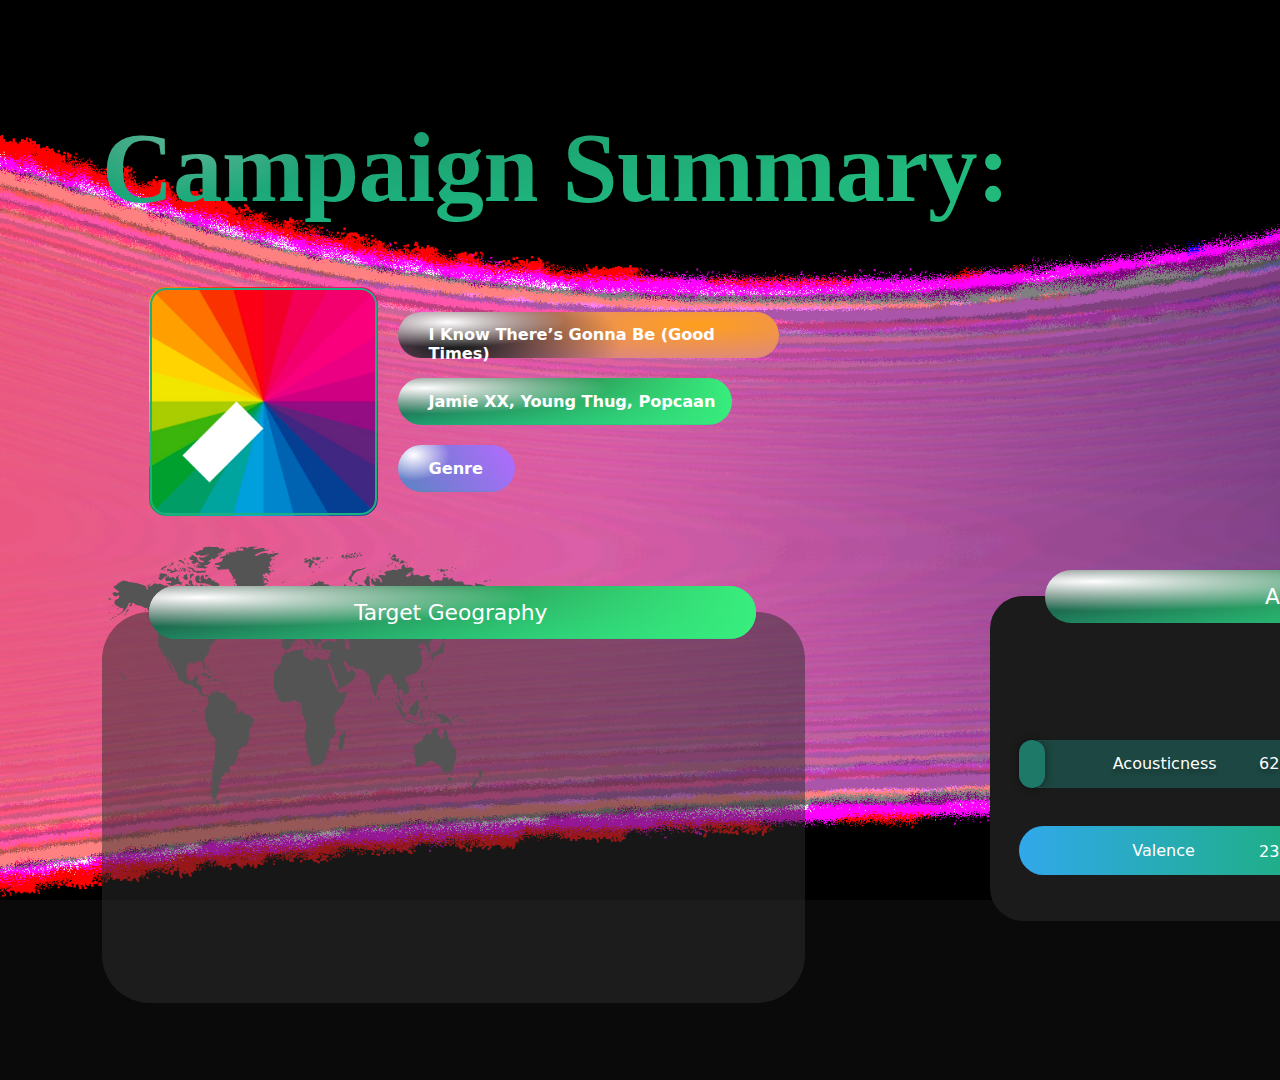
==== commit 10230eab: "fix slide title" ====
--- a/try2/index.html
+++ b/try2/index.html
@@ -16,7 +16,7 @@
     <div class="artisTitle">Jamie XX, Young Thug, Popcaan</div>
     <div class="rectangle32"></div>
     <div class="genreTitle">Genre</div>
-    <div class="campaignSummary">Campaign Summary</div>
+    <div class="campaignSummary">Campaign Summary:</div>
     <div class="rectangle5"></div>
     <div class="vector">
         <svg preserveAspectRatio='none' viewBox='0 0 584 314' fill='none' xmlns='http://www.w3.org/2000/svg'
--- a/try2/main.css
+++ b/try2/main.css
@@ -148,19 +148,25 @@
     flex-direction: column;
 }
 .campaignSummary {
-    color: #1daf7d;
-    font-size: 99px;
-    font-weight: 600;
-    font-family: Montserrat, system-ui, -apple-system, 'Segoe UI', Roboto, 'Helvetica Neue', Arial, 'Noto Sans',
-    'Liberation Sans', sans-serif;
-    letter-spacing: -0.005em;
-    position: absolute;
+    position: absolute;
+    box-sizing: border-box;
+    width: 1047px;
+    height: 121px;
     left: 102px;
     top: 107px;
-    width: min-content;
-    height: min-content;
-    white-space: nowrap;
-    flex-direction: column;
+    font-family: 'Montserrat';
+    font-style: normal;
+    font-weight: 600;
+    font-size: 99px;
+    line-height: 121px;
+    display: flex;
+    align-items: flex-end;
+    letter-spacing: -0.005em;
+    background: radial-gradient(13.93% 53.85% at 8.21% 22.12%, rgba(255, 255, 255, 0.3) 0%, rgba(255, 255, 255, 0) 100%) /* warning: gradient uses a rotation that is not supported by CSS and may not behave as expected */, linear-gradient(263.32deg, rgba(56, 239, 125, 0.2) 5.36%, rgba(180, 106, 255, 0) 84.78%), linear-gradient(176.65deg, rgba(31, 31, 31, 0.2) 2.77%, rgba(31, 31, 31, 0) 62.73%), #1DAF7D;
+    -webkit-background-clip: text;
+    -webkit-text-fill-color: transparent;
+    background-clip: text;
+    text-fill-color: transparent;
 }
 .rectangle5 {
     position: absolute;
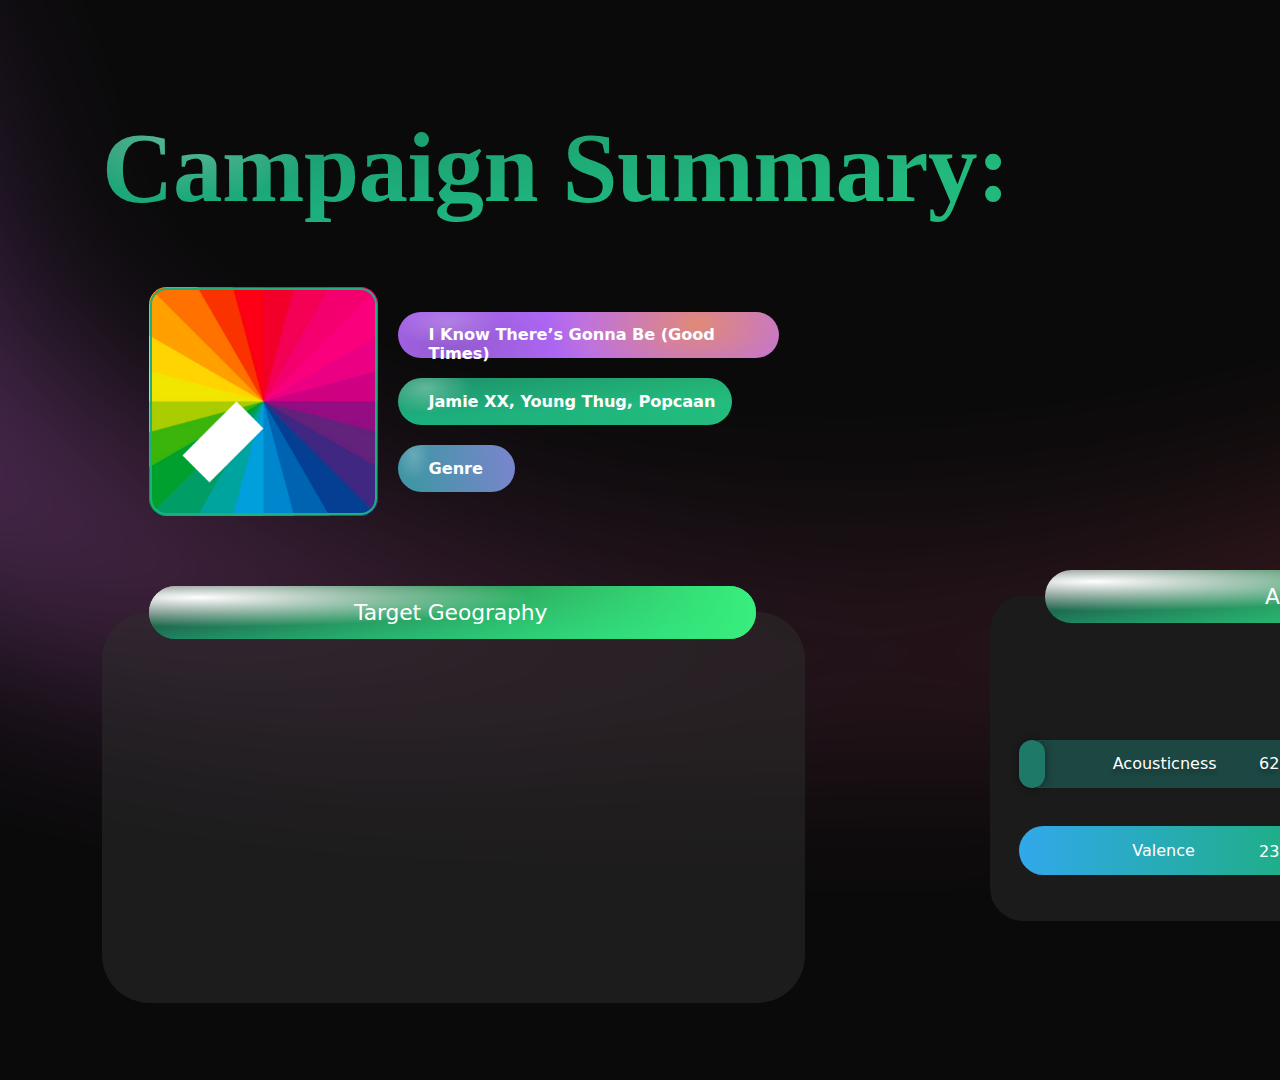
==== commit 0aba6c4d: "fix background" ====
--- a/try2/index.html
+++ b/try2/index.html
@@ -17,16 +17,11 @@
     <div class="rectangle32"></div>
     <div class="genreTitle">Genre</div>
     <div class="campaignSummary">Campaign Summary:</div>
-    <div class="rectangle5"></div>
-    <div class="vector">
-        <svg preserveAspectRatio='none' viewBox='0 0 584 314' fill='none' xmlns='http://www.w3.org/2000/svg'
-             class="icon">
-            <path
-                    d='M150.973 0.759135C150.599 0.782833 150.338 0.858667 150.272 0.962937C150.096 1.24731 149.385 1.31841 148.665 1.12882C147.945 0.93924 146.831 1.01507 146.186 1.29471C145.546 1.57434 144.684 1.74971 144.267 1.68335C143.561 1.57434 142.56 3.12419 142.414 4.56976C142.376 4.92997 141.091 5.13851 139.541 5.02476C137.484 4.86835 136.769 5.04372 136.901 5.68356C137.02 6.25231 136.366 6.56512 134.963 6.58882C133.792 6.61252 132.636 6.83054 132.385 7.08174C132.133 7.33294 130.858 7.56992 129.555 7.61731L127.181 7.70262L129.493 8.11497C130.764 8.33773 131.655 8.73585 131.475 9.00127C131.294 9.26195 131.821 9.9634 132.65 10.5464C133.816 11.3568 134.38 11.4422 135.086 10.8544C135.702 10.3426 136.409 10.2904 137.209 10.7075C140.29 12.3237 143.627 12.2574 146.93 10.5037C149.201 9.29986 150.381 9.00127 150.874 9.49419C151.935 10.5511 150.22 11.7881 145.674 13.2859C142.769 14.2385 141.328 14.4186 140.267 13.9447C138.721 13.2574 136.759 13.6887 136.759 14.7077C136.759 15.7504 141.461 18.1534 142.722 17.7553C144.271 17.2671 144.94 18.3667 143.712 19.3857C142.352 20.509 135.769 19.4331 135.769 18.087C135.769 17.5467 135.252 16.7173 134.631 16.2528C134.01 15.7883 133.679 14.9684 133.887 14.4186C134.1 13.8688 134.02 13.4802 133.702 13.5513C133.024 13.7077 130.896 12.9825 129.493 12.1104C127.531 10.8876 126.835 10.6933 125.716 11.1199C124.744 11.4943 124.721 11.646 125.555 12.172C126.517 12.7835 126.342 12.8972 124.048 13.0773C123.593 13.1152 122.872 13.575 122.455 14.1105C121.503 15.3333 123.109 16.6983 125.531 16.7457C126.441 16.7647 127.631 17.0823 128.171 17.4282C128.948 17.9164 128.692 18.1487 126.958 18.4994C125.171 18.8549 124.934 19.0634 125.801 19.5468C126.394 19.8786 126.711 20.4237 126.503 20.7649C126.289 21.1109 127.252 21.3811 128.688 21.3811C130.427 21.3811 131.659 20.9498 132.465 20.0635C133.38 19.0539 133.859 18.9165 134.551 19.4852C135.044 19.8976 136.342 20.7128 137.437 21.3005C138.537 21.8882 139.489 22.6655 139.541 23.0304C139.712 24.1442 137.484 24.1727 136.385 23.0731C135.816 22.4996 135.645 22.0399 136.015 22.0399C136.38 22.0399 136.864 22.3385 137.086 22.6987C137.314 23.0636 137.992 23.3622 138.593 23.3622C139.442 23.3622 139.338 23.111 138.162 22.2911C136.901 21.4048 136.337 21.3668 134.901 22.0209C133.337 22.7318 133.266 22.8835 134.304 23.4617C135.513 24.1395 135.262 25.3576 133.911 25.3386C133.437 25.3339 133.522 25.0637 134.115 24.6798C134.66 24.3291 134.811 24.04 134.446 24.04C133.361 24.04 131.806 25.2391 132.28 25.7083C132.522 25.95 135.304 26.2486 138.47 26.3908C141.636 26.5282 144.395 26.8031 144.58 26.988C145.049 27.4572 145.309 27.424 147.779 26.533C150.049 25.713 150.859 24.5708 148.788 25.1111C147.148 25.5377 143.85 24.1727 144.395 23.3006C144.636 22.9072 145.551 22.765 146.437 22.9878C147.39 23.2295 148.916 22.9404 150.172 22.2863C151.333 21.6844 152.703 20.9877 153.225 20.7412C153.746 20.4948 154.305 19.9023 154.462 19.4236C154.675 18.7932 154.31 18.6748 153.12 18.9733C152.22 19.1961 151.291 19.1819 151.059 18.9497C150.31 18.2008 152.063 16.7647 153.717 16.7647C154.604 16.7647 155.144 16.4851 154.936 16.1486C154.263 15.0585 155.661 14.8167 157.827 15.6319C159.561 16.286 160.031 16.2623 160.509 15.4898C160.827 14.9731 163.424 13.4138 166.268 12.0488C169.107 10.6838 171.083 9.57476 170.661 9.5558C170.235 9.53684 169.344 9.33778 168.68 9.1245C167.785 8.83064 167.69 8.897 168.349 9.37096C169.031 9.85439 168.766 10.1719 167.216 10.7075C165.092 11.4469 163.912 10.7976 165.315 9.66007C165.765 9.29512 167.481 8.56049 169.112 8.0107C173.06 6.68361 175.719 5.44658 175.719 4.93945C175.719 4.71195 174.899 4.04841 173.903 3.47966C172.586 2.72606 171.538 2.59335 170.102 3.0057C167.922 3.62658 166.173 3.27585 166.761 2.3232C167.325 1.41794 163.964 0.877625 160.078 1.25205C158.192 1.43216 155.3 1.31367 153.637 1.00559C152.807 0.849188 151.992 0.768614 151.39 0.759135C151.239 0.754395 151.101 0.749656 150.978 0.759135H150.973ZM213.768 0.759135C212.005 0.778093 210.744 1.10986 211.047 1.60278C211.806 2.83033 209.545 3.02466 207.393 1.91085C205.787 1.08143 204.895 0.972416 203.782 1.47955C202.767 1.93929 202.075 1.93929 201.597 1.46059C200.677 0.541115 198.829 1.28997 198.829 2.56966C198.829 3.89674 199.905 3.87304 200.417 2.53174C200.767 1.62174 201.047 1.68335 202.421 3.0057C203.502 4.03893 203.815 4.79726 203.388 5.30913C202.848 5.9632 199.511 6.05799 196.189 5.51768C193.696 5.11007 191.615 5.58877 191.956 6.48455C192.473 7.82585 191.203 8.36142 190.245 7.20497C189.26 6.02007 188.203 5.91106 188.43 7.02012C188.549 7.59835 187.482 7.77846 184.634 7.64101C180.861 7.45617 176.472 8.72163 177.472 9.72169C178.131 10.3805 176.259 12.2479 175.306 11.8829C174.832 11.7028 174.273 11.8213 174.069 12.1531C173.861 12.4849 173.32 12.6128 172.87 12.4422C171.789 12.0251 166.756 14.4707 167.609 14.9968C167.969 15.2196 169.197 15.1343 170.334 14.8073C173.055 14.03 173.519 14.9163 171.671 17.4045C170.652 18.7838 169.628 19.4047 168.372 19.4047C167.372 19.4047 166.372 19.7175 166.145 20.0824C165.917 20.4521 165.434 20.5658 165.092 20.3526C164.263 19.8407 159.869 21.3005 159.869 22.0825C159.869 22.6939 160.67 22.8408 165.419 22.9688C166.846 23.0067 168.135 23.4001 168.287 23.8551C168.595 24.7651 168.05 25.0068 164.164 25.7083C161.789 26.1396 161.689 26.2344 163.173 26.6136C164.078 26.8505 164.675 27.2961 164.491 27.6041C163.998 28.443 166.609 29.1871 168.126 28.6326C168.851 28.3719 171.804 28.1065 174.685 28.0354C177.567 27.9643 180.164 27.7558 180.444 27.5852C180.724 27.4098 181.363 28.097 181.89 29.1066C182.411 30.1161 183.477 31.5095 184.24 32.1968C185.003 32.8888 185.624 33.8082 185.624 34.2395C185.624 34.6708 186.188 35.5287 186.88 36.1543C187.757 36.9458 188.042 37.8795 187.828 39.2256C187.478 41.4484 188.591 41.8845 189.151 39.7422C189.454 38.581 189.7 38.4625 190.473 39.1024C192.724 40.9697 192.151 43.2732 189.255 43.9841C188.35 44.2069 188.572 44.3254 189.975 44.3775C191.099 44.4202 192.511 45.0079 193.113 45.6762C194.141 46.8089 194.141 46.9701 192.909 48.0839C191.663 49.2071 191.639 49.3114 192.719 50.1029C193.776 50.8755 193.724 51.0129 192.061 51.648C191.061 52.0319 190.245 52.6765 190.245 53.0936C190.245 53.6434 190.516 53.6292 191.212 53.0509C192.748 51.7807 193.833 52.9325 192.492 54.4112C191.871 55.0984 191.629 55.6767 191.956 55.6862C192.288 55.7004 192.018 56.1175 191.359 56.6151C190.591 57.1981 190.426 57.672 190.885 57.9517C191.274 58.1934 191.388 58.7432 191.132 59.1697C190.833 59.6674 191.032 59.6342 191.71 59.0892C192.909 58.1176 193.748 58.8949 192.928 60.2219C192.587 60.7717 193.056 62.0941 194.227 63.824C196.791 67.6157 198.606 69.1276 200.687 69.1608C201.663 69.1797 202.497 69.5542 202.545 70.0092C202.587 70.4594 202.663 70.9997 202.711 71.2035C202.886 71.9808 206.768 69.1703 206.834 68.2129C206.877 67.6583 206.858 66.5635 206.796 65.7815C206.734 65.0042 206.986 64.1653 207.374 63.9283C207.758 63.6913 208.076 62.9519 208.076 62.2789C208.076 60.8618 213.877 55.5108 214.801 56.0795C215.142 56.2881 216.275 56.0985 217.318 55.6672C219.185 54.8946 220.105 53.6434 220.228 51.7096C220.261 51.1646 220.659 50.7949 221.114 50.885C221.569 50.975 222.527 50.4631 223.242 49.7522C224.276 48.719 225.389 48.482 228.707 48.5389C231.271 48.5815 233.627 48.2071 234.835 47.5909C235.921 47.0364 237.84 46.3539 239.111 46.0648L241.419 45.5482L239.111 45.0363C237.84 44.7567 236.172 44.6998 235.395 44.8894C233.726 45.297 232.617 43.9699 234.134 43.3869C234.712 43.1689 235.101 42.4959 235.001 41.9034C234.878 41.1546 235.399 40.7754 236.693 40.6238C238.125 40.4626 238.627 40.728 238.902 41.7802C239.338 43.4486 241.092 43.6002 241.092 41.9651C241.092 40.4294 237.504 38.3156 235.807 38.8559C234.006 39.4246 232.897 38.6568 233.845 37.5146C234.409 36.8368 234.248 36.4719 233.186 35.9079C231.3 34.8983 232.205 33.7371 234.485 34.2395C235.992 34.5713 236.319 34.4339 236.243 33.4765C236.101 31.8034 238.385 31.9408 240.656 33.7419C241.684 34.5618 243.011 35.2254 243.608 35.2254C244.452 35.2254 244.362 34.9979 243.215 34.1969C241.338 32.884 241.897 31.9314 244.556 31.9314C246.519 31.9314 246.556 31.8792 245.343 30.9645C244.637 30.4289 244.357 29.9455 244.722 29.8933C245.087 29.8365 244.514 29.6042 243.443 29.3767C240.916 28.8364 240.893 27.77 243.4 27.2344L245.381 26.8221L243.277 26.7368C242.12 26.6941 240.992 26.3813 240.779 26.0401C240.134 24.9926 242.822 23.9973 245.092 24.4523C246.689 24.7699 247.116 24.6845 246.746 24.0826C246.471 23.6371 246.092 23.4333 245.898 23.6276C245.253 24.2722 242.964 22.6039 243.3 21.7318C243.48 21.2626 243.3 20.5611 242.907 20.1677C242.39 19.6511 242.694 19.2672 243.959 18.7838C244.926 18.4188 245.713 17.6747 245.713 17.1391C245.713 16.6036 246.234 15.85 246.869 15.4471C247.846 14.8262 247.765 14.7504 246.31 15.0585C244.253 15.485 243.466 14.9115 244.476 13.6982C244.883 13.2053 246.495 12.8119 248.106 12.8119C250.04 12.8119 250.941 12.5465 250.832 12.0062C250.741 11.5606 251.343 11.0819 252.173 10.9587C252.998 10.8307 254.443 10.3473 255.372 9.86387L257.04 9.00127L254.4 8.54627C252.945 8.29981 251.225 8.38038 250.561 8.73111C248.888 9.62215 246.215 9.90653 245.215 9.28564C244.755 9.00127 243.495 9.20033 242.409 9.74064C240.48 10.7028 239.257 10.2241 240.12 8.83538C240.404 8.3709 238.959 8.20502 235.703 8.36142C232.167 8.52731 229.745 9.10554 226.75 10.4611C224.389 11.5275 222.176 12.1294 221.527 11.8829C219.901 11.2621 220.911 10.5322 226.664 8.2382C229.935 6.93481 232.906 6.21913 235.025 6.21913C236.826 6.21913 239.291 5.76413 240.513 5.2096L242.741 4.20007L239.006 4.58872C235.096 5.00106 233.542 4.23325 235.622 2.92038C236.94 2.09096 230.655 2.41799 223.631 3.54127C221.475 3.88252 219.437 3.98679 219.114 3.78773C218.128 3.18106 219.726 2.10518 222.394 1.56012C224.688 1.09565 224.569 1.04825 220.948 1.02455C218.773 1.01033 216.394 0.939239 215.669 0.858667C215.005 0.787573 214.356 0.749656 213.768 0.759135ZM195.506 1.76867C194.81 1.7971 194.194 2.37059 194.558 2.96304C194.767 3.29955 195.208 3.57919 195.53 3.57919C196.454 3.57919 196.947 2.38955 196.208 1.92981C195.99 1.7971 195.739 1.75919 195.506 1.76867ZM192.454 2.53174C192.359 2.54596 192.25 2.57914 192.165 2.63127C191.819 2.84455 191.724 3.29955 191.937 3.6408C192.151 3.98679 192.606 4.08158 192.947 3.8683C193.293 3.65502 193.388 3.20476 193.174 2.85877C193.018 2.60283 192.738 2.48434 192.454 2.53174ZM248.334 6.38028C247.637 6.40872 247.021 6.98695 247.386 7.57939C247.594 7.9159 248.035 8.19554 248.353 8.19554C249.282 8.19554 249.775 7.00116 249.035 6.54617C248.817 6.41346 248.566 6.37554 248.334 6.38028ZM372.108 7.08174C371.753 7.09122 371.639 7.56517 371.8 8.442C371.857 8.75955 371.478 8.8496 370.952 8.65054C369.624 8.13866 369.06 8.88278 369.961 9.96814C370.672 10.8213 371.989 10.9398 371.677 10.134C371.767 10.0914 371.838 10.0155 371.838 9.90653C371.838 9.86861 371.8 9.82122 371.738 9.7596C371.838 9.46575 372.065 9.06288 372.378 8.68846C372.952 7.99648 373.004 7.51304 372.539 7.22866C372.373 7.12439 372.226 7.08174 372.108 7.08174ZM378.421 7.70262C377.724 7.73106 377.108 8.30455 377.473 8.897C377.682 9.23351 378.123 9.51314 378.445 9.51314C379.369 9.51314 379.862 8.32351 379.123 7.86377C378.905 7.73106 378.653 7.69314 378.421 7.70262ZM180.548 8.29981C181.449 8.30455 182.368 8.90648 181.994 9.51314C181.477 10.3473 179.875 10.371 179.373 9.5558C179.164 9.21929 179.316 8.74533 179.7 8.50361C179.946 8.35195 180.25 8.29507 180.548 8.29981ZM359.52 8.4657C359.425 8.47991 359.316 8.51309 359.231 8.56523C358.885 8.77851 358.79 9.23351 359.003 9.57476C359.216 9.92075 359.671 10.0155 360.013 9.80226C360.359 9.58898 360.453 9.13872 360.24 8.79273C360.084 8.53679 359.804 8.4183 359.52 8.4657ZM423.324 9.02023C422.627 9.04866 422.006 9.62215 422.376 10.2146C422.585 10.5511 423.025 10.8307 423.343 10.8307C424.267 10.8307 424.765 9.64111 424.025 9.18611C423.803 9.04866 423.556 9.01075 423.324 9.02023ZM367.131 9.1008C366.634 9.13398 366.022 9.33778 365.439 9.69799C365.013 9.96814 364.477 9.88757 364.245 9.51314C364.013 9.13872 363.534 9.01549 363.193 9.22403C362.847 9.43731 362.752 9.89231 362.965 10.2336C363.179 10.5796 363.6 10.698 363.913 10.5037C364.226 10.3094 364.653 10.4326 364.861 10.7691C365.07 11.1056 365.605 11.3142 366.06 11.2431C367.421 11.0393 368.591 10.1246 368.226 9.53684C368.032 9.22403 367.629 9.06762 367.131 9.1008ZM374.046 9.1245C373.952 9.13872 373.843 9.17189 373.757 9.22403C373.411 9.43731 373.317 9.89231 373.53 10.2336C373.743 10.5796 374.198 10.6743 374.539 10.4611C374.885 10.2478 374.98 9.79752 374.767 9.45153C374.61 9.19559 374.331 9.08184 374.046 9.1245ZM150.215 9.59846C149.76 9.67429 148.821 10.1814 146.869 11.2431C143.793 12.9209 144.878 13.0584 148.954 11.5132C149.878 11.1625 150.627 10.5653 150.627 10.1956C150.627 9.84017 150.599 9.62215 150.376 9.59846C150.333 9.58898 150.277 9.58424 150.215 9.59846ZM166.846 9.59846C166.429 9.59846 165.955 9.7833 165.671 10.0724C165.178 10.5606 165.438 10.6459 166.538 10.3568C167.429 10.1245 167.713 9.82122 167.216 9.66007C167.097 9.61741 166.984 9.59372 166.846 9.59846ZM430.362 10.0108C429.836 10.044 429.234 10.371 428.135 11.0203C426.044 12.2526 425.935 12.4564 426.959 13.2005C428.225 14.1295 432.637 13.6887 433.377 12.5654C433.628 12.1768 433.087 11.3616 432.158 10.7502C431.357 10.2241 430.888 9.97288 430.362 10.0108ZM381.042 10.3805C380.772 10.3994 380.488 10.4848 380.26 10.6269C379.805 10.9161 379.213 11.1578 378.938 11.1625C378.668 11.1673 378.445 11.3853 378.445 11.6554V12.6034C378.445 12.8593 378.777 12.7455 379.184 12.3379C379.592 11.9303 380.312 11.7455 380.777 11.9256C381.819 12.3237 382.691 11.0725 381.767 10.5037C381.582 10.39 381.312 10.3615 381.042 10.3805ZM353.989 10.5227C352.799 10.5132 350.955 11.2099 350.42 12.0678C350.059 12.6555 352.259 14.376 353.453 14.4376C353.695 14.4518 354.121 14.6698 354.382 14.9352C355.036 15.5845 356.098 14.8404 355.619 14.0679C355.406 13.7266 354.993 13.5939 354.69 13.7788C354.391 13.9636 353.979 13.6935 353.785 13.1816C353.586 12.6697 353.903 12.0867 354.486 11.864C355.192 11.5938 355.344 11.2336 354.899 10.7928C354.714 10.608 354.387 10.5274 353.989 10.5227ZM358.202 10.5227C357.861 10.5085 357.501 10.7075 356.96 11.1009C355.851 11.9114 355.813 12.1294 356.671 13.1626C357.202 13.8025 357.567 14.5087 357.477 14.7267C357.387 14.9447 357.576 15.1201 357.913 15.1201C358.245 15.1201 358.742 15.3286 359.003 15.594C359.657 16.2481 360.723 15.504 360.245 14.7267C360.032 14.3854 359.605 14.2669 359.292 14.4613C358.979 14.6509 358.567 14.5371 358.363 14.2101C358.164 13.883 358.648 13.4565 359.458 13.2432C361.468 12.7218 361.605 12.7124 361.605 13.4091C361.605 14.5703 362.581 14.9684 363.525 14.1911C364.174 13.6555 364.591 13.6366 364.885 14.1105C365.183 14.5892 365.719 14.5703 366.662 14.0679C367.615 13.556 367.819 13.1437 367.321 12.646C366.823 12.1484 366.335 12.1768 365.672 12.7266C364.928 13.3475 364.643 13.2669 364.307 12.3995C364.074 11.7929 363.69 11.4895 363.463 11.717C363.231 11.9493 362.681 11.8261 362.226 11.4516C361.648 10.9729 361.259 11.0014 360.946 11.5132C360.629 12.0251 360.145 11.9209 359.354 11.2052C358.866 10.7644 358.539 10.5416 358.202 10.5227ZM376.402 10.5464C375.43 10.5653 373.155 12.2811 373.535 12.8925C373.734 13.2148 374.137 13.4707 374.421 13.4707C375.241 13.4707 377.184 11.1009 376.729 10.6459C376.658 10.5748 376.539 10.5416 376.402 10.5464ZM368.767 11.1009C368.672 11.1104 368.563 11.153 368.477 11.2052C368.131 11.4185 368.079 11.9303 368.354 12.3569C368.624 12.7882 368.899 13.3617 368.951 13.6366C369.004 13.9067 369.07 14.3238 369.117 14.5608C369.16 14.7978 369.781 14.4707 370.501 13.8214C371.729 12.7076 371.748 11.063 370.52 11.8213C370.207 12.0156 369.762 11.8687 369.53 11.4943C369.354 11.2099 369.056 11.0677 368.767 11.1009ZM313.835 13.1626C313.148 13.1484 313.072 13.3569 313.072 13.7788C313.072 14.248 312.569 15.0348 311.958 15.5324C311.318 16.0443 311.048 16.0964 311.318 15.6556C311.901 14.684 310.835 13.992 308.285 13.6982C306.578 13.4991 306.432 13.6176 307.171 14.4992C307.868 15.3428 307.801 15.7173 306.858 16.6415C305.825 17.6605 305.654 17.6557 304.939 16.7031C303.697 15.0442 302.299 14.9115 301.142 16.3334C300.403 17.2481 299.687 17.4946 298.81 17.1581C297.578 16.6794 297.578 16.6604 298.834 15.7362C300.242 14.703 299.758 14.5798 296.644 15.2006C295.512 15.4281 294.583 15.8926 294.583 16.2291C294.583 16.5704 294.876 16.6604 295.241 16.4377C296.606 15.594 297.327 16.8737 296.189 18.125C295.573 18.8075 294.739 19.1724 294.331 18.9307C293.929 18.689 294.004 19.0018 294.497 19.6085C295.478 20.817 296.867 20.4663 296.128 19.1961C295.877 18.7695 296.332 18.9828 297.118 19.6701C298.426 20.817 298.644 20.8407 299.697 19.8976C301.209 18.5515 303.28 18.2055 303.64 19.2388C303.796 19.689 303.175 20.3478 302.237 20.7033C300.299 21.4379 299.943 22.1868 301.678 21.8977C303.493 21.5943 303.043 23.566 301.185 24.0826C300.275 24.3338 300.014 24.5803 300.607 24.6182C301.199 24.6514 302.052 25.1253 302.507 25.6656C303.697 27.1017 304.232 26.9074 305.166 24.6561C305.626 23.5565 306.555 21.9166 307.252 21.0303C308.427 19.5421 308.65 19.5089 310.038 20.4142C310.863 20.9545 311.768 21.163 312.057 20.8881C312.351 20.6132 312.242 21.073 311.811 21.8977C311.076 23.3101 311.147 23.3859 313.091 23.239C314.223 23.1489 315.271 22.893 315.404 22.6797C315.641 22.2911 312.465 20.5232 310.223 19.798C309.564 19.58 309.195 19.1535 309.399 18.8264C309.598 18.5041 309.09 18.0681 308.285 17.8595C307.143 17.561 307.005 17.3003 307.621 16.6841C308.237 16.068 309.218 16.0727 312.038 16.7031C315.479 17.4756 315.792 17.4282 318.044 15.9021L320.418 14.2954L318.228 13.8641C315.816 13.3996 314.517 13.1721 313.835 13.1626ZM329.125 13.575C328.826 13.5702 328.523 13.6271 328.281 13.7788C327.892 14.0157 327.741 14.4944 327.949 14.831C328.452 15.6462 330.054 15.6225 330.57 14.7883C330.945 14.1816 330.025 13.5797 329.125 13.575ZM336.409 13.7361C336.315 13.7503 336.206 13.7882 336.12 13.8404C335.779 14.0537 335.68 14.5087 335.893 14.8499C336.106 15.1959 336.561 15.2907 336.907 15.0774C337.248 14.8641 337.343 14.4091 337.13 14.0679C336.973 13.8119 336.694 13.6935 336.409 13.7361ZM372.729 13.7361C372.634 13.7503 372.525 13.7882 372.44 13.8404C372.094 14.0537 371.999 14.5087 372.212 14.8499C372.426 15.1959 372.881 15.2907 373.222 15.0774C373.568 14.8641 373.663 14.4091 373.449 14.0679C373.293 13.8119 373.013 13.6935 372.729 13.7361ZM426.234 13.8641C425.893 13.8641 425.495 13.9067 425.101 14.0063C424.158 14.248 424.087 14.4376 424.769 14.8736C425.931 15.6082 427.135 15.5988 427.599 14.8499C427.959 14.2717 427.272 13.8593 426.234 13.8641ZM431.187 14.1485C430.248 14.2053 429.064 14.594 427.703 15.3239L425.471 16.5182L429.206 17.3666C431.258 17.8216 433.67 18.5894 434.571 19.0729C436.628 20.1772 436.893 19.9876 437.092 17.4282C437.32 14.3997 436.585 13.684 435.149 15.5324L433.931 17.0965L433.519 15.613C433.234 14.575 432.4 14.0821 431.187 14.1485ZM115.014 14.4613C114.962 14.4707 114.91 14.4944 114.872 14.5229C114.502 14.7456 114.559 15.2954 115.014 15.8405C115.436 16.3476 116.057 16.5846 116.398 16.3761C116.763 16.1486 116.706 15.6225 116.251 15.0774C115.881 14.6319 115.365 14.3712 115.014 14.4613ZM249.249 15.7173C249.154 15.7315 249.045 15.7647 248.959 15.8215C248.618 16.0301 248.519 16.4851 248.732 16.8311C248.945 17.1723 249.4 17.2671 249.746 17.0538C250.087 16.8453 250.182 16.3903 249.974 16.0443C249.813 15.7883 249.533 15.6746 249.249 15.7173ZM106.578 16.5182C105.687 16.5514 105.525 16.9164 106.663 17.5515C107.26 17.8832 107.563 18.452 107.341 18.8075C107.104 19.1914 107.554 19.3051 108.478 19.0729C109.582 18.798 110.673 19.2293 112.336 20.618C115.114 22.9499 116.18 22.6702 114.336 20.0824C113.55 18.9781 111.748 17.7932 109.943 17.177C108.791 16.7884 107.753 16.5656 107.014 16.5182C106.857 16.5088 106.706 16.5135 106.578 16.5182ZM442.396 17.1154C441.386 17.106 440.514 17.7268 439.529 19.0113C438.619 20.2056 437.879 21.3337 437.879 21.528C437.879 21.7223 438.993 21.4948 440.353 21.0114C441.718 20.5279 443.458 20.1014 444.216 20.0824C446.254 20.0398 446.628 19.3099 445.145 18.2719C444.06 17.5136 443.183 17.1249 442.396 17.1154ZM322.963 17.5894C322.267 17.6178 321.646 18.1961 322.015 18.7885C322.224 19.125 322.665 19.4047 322.982 19.4047C323.906 19.4047 324.404 18.2103 323.665 17.7553C323.442 17.6226 323.195 17.5799 322.963 17.5894ZM319.247 18.3525C319.153 18.3667 319.044 18.4046 318.958 18.4567C318.617 18.67 318.518 19.1203 318.731 19.4663C318.944 19.8075 319.399 19.907 319.745 19.6938C320.086 19.4805 320.181 19.0255 319.968 18.6842C319.811 18.4236 319.532 18.3098 319.247 18.3525ZM427.542 19.6701C427.447 19.6843 427.338 19.7222 427.253 19.7743C426.912 19.9876 426.812 20.4426 427.026 20.7839C427.239 21.1299 427.694 21.2247 428.04 21.0114C428.381 20.7981 428.476 20.3431 428.263 20.0018C428.106 19.7459 427.827 19.6274 427.542 19.6701ZM448.671 19.6701C448.576 19.6843 448.472 19.7222 448.382 19.7743C448.041 19.9876 447.946 20.4426 448.159 20.7839C448.368 21.1299 448.823 21.2247 449.169 21.0114C449.51 20.7981 449.61 20.3431 449.396 20.0018C449.235 19.7459 448.956 19.6274 448.671 19.6701ZM98.2406 19.8976C97.9989 19.9876 96.8993 20.0635 95.7855 20.0635C94.6765 20.0635 93.9276 20.3194 94.1125 20.618C94.3021 20.9213 95.4348 21.0777 96.6339 20.9687C97.8283 20.8644 98.2027 20.9308 97.4776 21.1156C95.1789 21.6986 93.2167 22.8835 93.5769 23.4617C94.0746 24.2675 94.43 24.1679 96.942 22.6181C98.1838 21.855 99.0796 20.8881 98.9421 20.4758C98.8047 20.0635 98.4824 19.8075 98.2406 19.8976ZM118.384 20.0445C118.18 20.054 118.36 20.3147 118.858 20.9308C119.886 22.1915 120.659 22.3385 121.251 21.3811C121.474 21.0208 121.379 20.7223 121.024 20.7223C120.668 20.7223 119.829 20.5185 119.166 20.2673C118.768 20.1203 118.502 20.035 118.384 20.0445ZM247.931 20.9924C247.836 21.0066 247.727 21.0398 247.642 21.0919C247.301 21.3052 247.201 21.7602 247.414 22.1015C247.628 22.4475 248.083 22.5423 248.429 22.329C248.77 22.1157 248.865 21.6654 248.656 21.3194C248.495 21.0635 248.215 20.9498 247.931 20.9924ZM425.561 20.9924C425.466 21.0066 425.357 21.0398 425.272 21.0919C424.931 21.3052 424.831 21.7602 425.044 22.1015C425.258 22.4475 425.713 22.5423 426.059 22.329C426.4 22.1157 426.495 21.6654 426.281 21.3194C426.125 21.0635 425.845 20.9498 425.561 20.9924ZM90.8327 21.3811C90.6715 21.3811 90.5436 21.6797 90.5436 22.0399C90.5436 22.4048 90.8611 22.6987 91.245 22.6987C91.6289 22.6987 91.7569 22.4048 91.5341 22.0399C91.3066 21.6797 90.9938 21.3811 90.8327 21.3811ZM105.957 22.31C105.862 22.3242 105.753 22.3574 105.668 22.4143C105.326 22.6228 105.232 23.0778 105.44 23.4238C105.653 23.7651 106.108 23.8599 106.454 23.6466C106.796 23.438 106.895 22.983 106.682 22.637C106.521 22.3811 106.241 22.2674 105.957 22.31ZM422.257 22.31C422.163 22.3242 422.054 22.3574 421.968 22.4143C421.627 22.6228 421.528 23.0778 421.741 23.4238C421.954 23.7651 422.409 23.8599 422.755 23.6466C423.096 23.438 423.191 22.983 422.978 22.637C422.822 22.3811 422.542 22.2674 422.257 22.31ZM444.377 22.3716C443.515 22.3906 442.865 22.8124 441.984 23.7935C440.903 25.0021 440.671 25.6988 441.159 26.2865C442.107 27.424 441.282 28.0307 439.429 27.5615C438.538 27.3387 436.827 27.6705 435.443 28.3245C433.68 29.1635 432.727 29.2725 431.936 28.7795C431.168 28.3008 429.803 28.3767 427.291 29.026C425.333 29.5331 422.788 29.955 421.637 29.955C419.537 29.955 415.85 31.2062 415.366 32.0736C415.224 32.3342 415.665 32.9504 416.357 33.4575C417.575 34.3438 417.286 36.3013 416.049 35.5382C415.712 35.3296 413.499 35.069 411.134 34.96C407.006 34.7704 406.844 34.832 406.844 36.3202C406.844 37.2018 407.247 37.8653 407.773 37.8653C409.394 37.8653 411.413 40.1071 411.612 42.1309C411.764 43.7187 411.541 44.1121 410.475 44.1074C409.461 44.1074 409.19 43.6998 409.281 42.3774C409.375 40.9034 408.963 40.4721 406.451 39.5147C404.323 38.6995 403.271 38.5905 402.655 39.1024C402.043 39.6095 401.579 39.5953 401.024 39.0407C400.503 38.5194 400.242 38.4957 400.242 38.9791C400.242 39.3725 401.029 40.1925 401.972 40.8133C404.432 42.4201 403.053 43.5907 400.342 42.1926C399.038 41.5195 398.076 40.382 397.683 39.017C397.342 37.8464 397.033 37.3582 397 37.9459C396.967 38.5383 396.488 39.401 395.929 39.8654C395.332 40.3583 395.09 41.1499 395.351 41.7613C395.735 42.6618 396 43.9936 396.218 45.9416C396.247 46.2117 397.076 46.4345 398.052 46.4345C400.081 46.4345 402.882 48.7521 402.882 50.4347C402.882 51.0556 403.37 51.7665 403.977 51.9988C404.749 52.2974 404.882 52.6196 404.389 53.1126C403.418 54.0842 400.901 52.667 400.901 51.1551C400.901 49.7854 399.669 48.4156 398.446 48.4156C397.972 48.4156 397.123 49.5531 396.569 50.9466C396.01 52.3447 394.649 54.1553 393.555 54.9657C391.635 56.3829 391.474 56.3971 389.284 55.3591C388.028 54.7619 387.17 53.9894 387.384 53.6481C387.896 52.8234 390.147 52.8566 390.663 53.6908C392.73 57.0227 395.029 45.4961 393.019 41.9034C392.701 41.3442 392.773 40.2493 393.185 39.3488C394.005 37.543 393.052 36.5856 390.46 36.5667C389.365 36.5619 388.758 37.0928 388.27 38.4815C387.9 39.5479 386.881 40.8939 386 41.4721C384.592 42.3916 384.493 42.676 385.218 43.9652C385.668 44.7662 386.564 45.8136 387.199 46.2923C387.834 46.771 388.355 47.6099 388.355 48.1455C388.355 49.7569 386.398 49.9844 384.848 48.5578C383.995 47.7805 381.971 47.0317 379.957 46.7663C376.743 46.3397 376.402 46.4534 374.942 48.1455C373.852 49.4109 373.027 49.8186 372.217 49.5057C371.212 49.1218 371.174 48.9038 371.947 47.9606C372.663 47.0886 372.444 47.117 370.895 48.1265C369.823 48.8232 367.923 49.7427 366.686 50.1645C364.672 50.8565 364.401 50.8091 364.108 49.6906C363.804 48.5436 363.629 48.5294 361.899 49.4252C360.866 49.956 359.387 50.392 358.595 50.392C357.809 50.392 356.145 51.2831 354.903 52.3684C352.382 54.5818 351.254 54.8046 350.055 53.359C349.382 52.5486 349.495 52.2879 350.676 51.8566C352.012 51.3589 351.96 51.2499 349.766 50.2072C347.206 48.9891 347.05 49.1787 348.135 52.2879C349.017 54.8141 347.974 56.6909 346.216 55.7099C345.054 55.0605 341.177 57.3118 341.779 58.2834C341.959 58.5773 341.694 59.1555 341.182 59.5821C340.457 60.184 339.784 60.1271 338.21 59.3119C336.016 58.1792 335.466 58.6105 337.343 59.9944C338.206 60.6295 338.315 61.0514 337.755 61.6201C336.599 62.7955 333.002 60.6532 332.452 58.4683C332.205 57.4872 331.395 56.1791 330.637 55.5629C329.409 54.5629 329.371 54.397 330.348 54.0178C330.949 53.7856 332.357 54.0652 333.461 54.6387C336.983 56.454 342.789 55.4776 342.789 53.0699C342.789 52.013 335.168 47.7568 333.277 47.7568C332.784 47.7568 332.021 47.2971 331.566 46.7473C330.935 45.989 329.973 45.8563 327.603 46.1691C324.129 46.6288 322.485 45.5434 325.087 44.5007C326.598 43.8941 326.594 43.8799 324.84 43.8419C323.859 43.8182 322.873 43.5007 322.65 43.1405C322.428 42.7755 321.939 42.4817 321.579 42.4817C321.214 42.4817 321.138 42.8514 321.413 43.3064C321.807 43.9604 321.712 43.9652 320.916 43.3253C320.21 42.7518 319.702 42.7281 319.205 43.2211C318.707 43.7187 318.366 43.6761 318.006 43.0978C317.66 42.5338 317.764 42.4438 318.356 42.8087C318.93 43.1642 319.063 43.0883 318.75 42.5812C318.427 42.0599 317.897 42.0219 317.081 42.458C316.423 42.8087 315.655 42.8845 315.366 42.6239C315.081 42.3632 315.058 42.5006 315.304 42.9319C316.001 44.1405 313.74 45.0884 311.858 44.3775C310.375 43.8135 310.309 43.8562 311.138 44.932C311.631 45.5766 311.783 45.88 311.465 45.6098C311.147 45.3444 310.489 45.4534 310 45.861C309.512 46.2639 309.114 46.3776 309.114 46.1075C309.114 45.8373 308.683 45.9653 308.166 46.3966C307.645 46.8231 306.83 47.117 306.351 47.0554C304.318 46.7805 303.654 47.0791 304.37 47.9417C305.28 49.0365 304.27 50.7143 302.697 50.7238C301.957 50.7238 301.521 51.2167 301.521 52.0414C301.521 52.7666 301.332 53.2121 301.085 53.0272C300.844 52.8471 299.919 53.3638 299.043 54.1837C298.17 55.0037 297.223 55.4492 296.919 55.1743C296.616 54.8946 296.54 55.2027 296.772 55.852C297.023 56.5393 296.877 57.1317 296.403 57.2739C293.175 58.2313 292.971 58.3735 293.929 58.9612C294.445 59.2835 294.91 60.3262 294.957 61.2694C295.061 63.2316 293.379 64.4686 291.905 63.5349C290.616 62.7244 289.928 62.7671 290.127 63.6392C290.222 64.0373 289.729 64.7056 289.037 65.1227C285.743 67.1133 285.146 68.3171 286.231 70.8291C286.464 71.3742 286.587 72.7107 286.497 73.7961C286.359 75.4881 286.592 75.8104 288.066 75.981C289.175 76.109 290.511 75.5592 291.819 74.4596L293.862 72.7486L294.791 74.6018C295.308 75.6161 296.109 77.6209 296.568 79.0712C297.749 82.806 297.839 82.8914 299.578 81.7491C300.441 81.1851 301.792 80.7206 302.574 80.7206C303.692 80.7206 303.91 80.4362 303.626 79.3414C303.128 77.4503 304.223 74.7867 305.503 74.7867C306.076 74.7867 306.37 74.507 306.161 74.1705C305.953 73.8293 306.119 73.3648 306.512 73.1183C306.986 72.8245 306.763 72.1657 305.853 71.2035C304.702 69.976 304.569 69.303 305.01 67.1844C305.503 64.8099 306.635 63.6629 310.271 61.8666C310.726 61.6438 311.095 60.8428 311.095 60.0987C311.095 57.0275 315.205 55.1079 317.039 57.3166C317.958 58.4256 317.754 58.7953 313.716 62.9993C311.678 65.1274 311.408 65.772 311.631 68.1133C311.972 71.7059 312.806 72.251 316.048 71.0566C319.195 69.9002 322.769 69.8338 324.072 70.9144C325.959 72.4738 324.271 73.0093 316.214 73.4075C314.968 73.4691 314.593 75.7441 315.716 76.436C316.617 76.9906 316.551 79.2182 315.612 79.7917C315.195 80.0523 314.46 79.7253 313.982 79.0712C312.716 77.3413 310.901 78.948 311.427 81.3368C311.735 82.7397 311.403 83.3748 309.754 84.5929C308.114 85.8015 307.531 85.9342 306.763 85.2943C305.991 84.6592 305.133 84.8488 302.45 86.2422C299.251 87.9011 299.071 87.92 298.753 86.7162C298.469 85.6261 298.17 85.5313 296.483 86.119C294.895 86.6735 294.298 86.593 293.222 85.6261C292.455 84.9294 292.075 84.0052 292.317 83.3985C293.289 80.9623 293.218 79.9812 292.09 80.204C290.947 80.4362 290.781 81.6306 291.345 85.664C291.601 87.503 291.469 87.6452 289.469 87.7068C288.288 87.7399 286.767 88.2613 286.103 88.8585C285.44 89.4604 284.72 89.759 284.473 89.5173C284.231 89.2756 284.023 89.65 284.023 90.3657C284.023 91.9724 282.814 93.2473 281.279 93.2473C280.634 93.2473 279.786 93.8445 279.397 94.5649C278.605 96.0484 275.037 98.1054 274.179 97.5746C273.866 97.385 273.444 97.8305 273.25 98.5651C272.97 99.6316 272.567 99.8117 271.207 99.4704C268.998 98.9159 268.908 100.305 271.103 101.139C272.814 101.788 274.582 105.049 274.672 107.732C274.747 109.916 272.984 111.765 271.226 111.357C269.065 110.86 263.349 110.504 262.519 110.822C262.05 111.002 261.894 112.281 262.083 114.286C262.254 116.026 262.064 118.045 261.671 118.775C260.666 120.656 262.093 123.571 264.027 123.576C264.823 123.581 265.761 124.088 266.107 124.709C266.633 125.647 266.998 125.704 268.278 125.083C269.126 124.666 270.567 124.183 271.472 123.988C273.932 123.467 275.615 121.998 275.809 120.22C275.904 119.348 276.003 118.424 276.037 118.159C276.065 117.893 277.288 117.064 278.738 116.324C280.691 115.329 281.378 114.571 281.378 113.419C281.378 111.324 282.966 110.158 285.175 110.599C286.241 110.807 287.521 110.571 288.274 110.021C290.175 108.627 291.748 108.86 293.08 110.76C294.872 113.324 298.455 116.571 299.725 116.756C301.446 117.007 303.261 119.59 302.777 121.107C302.483 122.026 302.607 122.277 303.171 121.927C303.645 121.637 303.82 120.699 303.602 119.623C303.171 117.467 303.697 116.708 304.924 117.727C305.522 118.22 305.811 118.234 305.811 117.765C305.811 117.386 304.446 116.395 302.777 115.561C300.848 114.599 299.294 113.21 298.488 111.732C297.791 110.452 296.848 108.897 296.403 108.267C295.744 107.338 295.801 106.912 296.711 106.002C297.758 104.959 297.867 104.954 298.261 105.983C298.493 106.589 298.924 106.94 299.208 106.765C299.493 106.589 300.204 107.167 300.777 108.04C301.351 108.916 303.133 110.585 304.758 111.751C306.763 113.187 307.882 114.519 308.185 115.893C308.707 118.258 311.697 122.258 312.953 122.258C313.427 122.258 313.636 121.946 313.408 121.581C313.176 121.211 312.664 121.107 312.271 121.353C311.835 121.623 311.745 121.486 312.043 121.002C312.418 120.396 312.764 120.396 313.47 120.983C314.527 121.86 314.105 122.917 312.707 122.917C312.181 122.917 311.754 123.363 311.754 123.908C311.754 125.159 312.076 125.14 314.086 123.822C316.086 122.519 316.133 121.808 314.295 120.32C312.991 119.268 313.067 117.144 314.375 117.95C314.674 118.14 315.1 117.851 315.304 117.315C315.569 116.623 316.399 116.419 318.214 116.595C320.205 116.784 320.944 116.552 321.579 115.542C322.115 114.684 322.186 113.974 321.764 113.462C320.821 112.324 323.854 106.352 326.281 104.561C327.902 103.362 328.523 103.229 329.627 103.817C330.627 104.352 330.817 104.769 330.305 105.385C329.793 106.002 330.002 106.447 331.172 107.073C333.196 108.153 334.788 107.333 333.092 106.087C332.31 105.509 332.125 105.002 332.556 104.603C333.499 103.722 337.566 102.442 338.192 102.831C338.893 103.267 338.628 104.765 337.632 105.959C336.959 106.774 337.372 107.357 340.106 109.442C343.917 112.343 344.524 113.462 343.14 114.983C341.884 116.376 338.04 116.291 334.722 114.798C331.76 113.466 330.438 113.438 328.262 114.675C327.357 115.196 325.987 115.632 325.21 115.647C324.433 115.656 323.608 116.135 323.395 116.694C323.177 117.258 322.636 117.661 322.176 117.604C320.224 117.348 319.849 117.727 320.053 119.784C320.167 120.964 320.314 122.002 320.38 122.092C320.451 122.182 320.541 122.524 320.589 122.856C320.683 123.562 321.589 124.548 322.219 124.628C322.461 124.661 323.186 124.917 323.85 125.206C324.527 125.5 325.347 125.439 325.726 125.059C326.177 124.609 327.115 124.614 328.637 125.083C330.262 125.581 331.367 125.552 332.575 124.998C334.964 123.912 335.139 124.936 333.589 130.827C332.035 136.738 330.466 138.458 327.873 137.112C326.636 136.472 325.726 136.43 324.404 136.927C322.954 137.477 321.66 137.264 317.679 135.814C310.394 133.169 310.446 133.159 308.455 137.425C307.631 139.188 305.953 138.875 301.749 136.145C299.479 134.671 297.099 133.467 296.445 133.467C295.791 133.467 294.639 132.861 293.905 132.126C292.853 131.074 292.72 130.529 293.265 129.51C294.104 127.951 293.493 125.116 292.213 124.628C291.706 124.434 289.625 124.581 287.592 124.96C285.558 125.334 283.483 125.481 282.971 125.287C282.459 125.093 279.549 125.818 276.492 126.894C270.629 128.96 268.515 129.278 267.842 128.192C267.145 127.064 266.515 127.462 265.738 129.51C265.33 130.595 264.074 132.008 262.955 132.643C261.097 133.7 260.42 135.33 260.87 137.69C261.14 139.117 259.254 142.179 257.566 143.046C256.557 143.567 254.818 145.606 253.689 147.582C252.557 149.554 251.291 151.274 250.884 151.411C249.732 151.795 249.438 153.729 249.604 159.943C249.704 163.772 249.424 166.426 248.775 167.976C247.884 170.114 247.917 170.365 249.087 171.417C249.784 172.048 250.343 172.872 250.343 173.233C250.343 173.593 251.41 175.166 252.699 176.735C253.988 178.304 254.95 180.043 254.841 180.588C254.528 182.171 256.912 185.186 260.045 187.162C262.756 188.873 263.135 188.949 265.989 188.233C267.662 187.811 269.804 187.636 270.752 187.84C271.738 188.053 274.027 187.65 276.098 186.892C278.089 186.162 280.392 185.551 281.217 185.551C282.672 185.551 284.928 187.276 285.426 188.769C285.596 189.281 286.326 189.328 287.777 188.911C290.876 188.025 291.909 189.48 291.492 194.125C290.905 200.627 291.108 202.101 292.853 203.931C294.388 205.538 295.858 208.41 295.658 209.391C295.611 209.628 296.066 210.367 296.673 211.04C297.275 211.713 297.787 212.998 297.787 213.903C297.787 214.813 297.986 216.367 298.242 217.368C298.535 218.524 298.317 219.979 297.64 221.406C297.057 222.628 296.246 225.112 295.824 226.927C295.151 229.842 295.218 230.563 296.403 233.108C297.957 236.44 298.479 238.269 298.943 241.923C299.526 246.53 300.583 249.696 303.232 254.801C306.062 260.247 306.299 261.237 304.863 261.787C303.284 262.394 307.076 265.517 308.763 265C309.503 264.778 312.11 264.351 314.565 264.052C319.375 263.465 321.357 262.488 323.603 259.602C327.016 255.204 328.447 252.379 328.618 249.673C328.764 247.293 329.148 246.592 331.011 245.326C333.016 243.957 333.201 243.549 333.03 240.975C332.931 239.416 332.556 237.591 332.205 236.937C331.708 236.004 332.021 235.312 333.632 233.705C334.755 232.577 336.533 231.231 337.571 230.695C339.22 229.842 340.869 227.823 341.201 226.264C341.263 225.994 341.377 225.548 341.452 225.278C341.922 223.605 341.225 217.391 340.438 216.273C339.926 215.538 339.49 214.088 339.49 213.059C339.49 212.026 339.234 210.68 338.912 210.069C337.755 207.879 343.073 198.931 347.415 195.774C348.685 194.845 350.576 192.982 351.605 191.632C354.083 188.366 357.998 180.295 358.249 177.948C358.363 176.877 358.979 175.849 359.695 175.541C361.216 174.872 359.738 175.1 353.358 176.527C349.301 177.437 348.974 177.422 347.249 176.2C346.244 175.489 345.571 174.654 345.765 174.342C345.955 174.034 345.799 173.593 345.415 173.356C345.031 173.119 343.988 171.74 343.083 170.303C342.178 168.872 340.846 167.123 340.13 166.412C339.414 165.697 338.831 164.678 338.831 164.147C338.831 163.616 338.234 162.862 337.509 162.478C336.476 161.924 336.187 161.094 336.187 158.644C336.187 156.924 335.793 154.928 335.3 154.213C334.812 153.497 334.224 152.175 334.002 151.269C333.779 150.359 332.537 148.032 331.258 146.098C329.973 144.16 328.926 142.179 328.926 141.686C328.926 140.103 330.243 139.927 330.803 141.439C331.314 142.823 331.381 142.828 331.836 141.648C332.286 140.468 332.39 140.491 333.608 142.037C335.243 144.103 336.85 147.748 336.85 149.373C336.85 150.051 337.286 150.61 337.817 150.61C339.073 150.61 340.149 152.663 340.149 155.037C340.149 157.018 341.249 158.99 344.012 161.981C345.116 163.18 345.737 164.644 345.803 166.265C346.031 171.725 347.149 173.228 349.913 171.768C350.543 171.436 353.273 170.076 355.998 168.758C358.723 167.441 361.899 165.825 363.055 165.175C365.473 163.82 370.169 159.853 369.392 159.82C369.108 159.805 369.539 159.251 370.34 158.582C371.141 157.914 371.62 157.18 371.392 156.952C371.17 156.729 371.501 155.966 372.136 155.265C373.255 154.032 373.208 153.933 370.61 152.298C369.041 151.307 367.738 149.9 367.492 148.918L367.06 147.25L366.07 148.672C364.951 150.265 360.913 152.175 359.941 151.577C359.595 151.364 359.302 150.8 359.302 150.321C359.302 149.843 358.856 149.08 358.311 148.629C357.766 148.179 357.325 147.326 357.32 146.734C357.311 146.146 356.401 144.34 355.297 142.719C353.51 140.084 353.406 139.676 354.349 138.989C355.851 137.889 357.88 138.619 358.927 140.634C360.482 143.624 363.686 145.52 366.34 145.023C368.278 144.662 368.714 144.795 368.999 145.89C369.44 147.568 371.596 148.155 378.061 148.302C382.819 148.407 383.407 148.558 384.663 150.113C385.421 151.056 386.858 152.028 387.862 152.279C390.085 152.824 390.782 153.777 389.37 154.317C388.554 154.63 388.493 154.928 389.08 155.634C390.185 156.966 391.45 156.748 391.863 155.16C392.517 152.663 393.659 154.568 393.597 158.066C393.564 159.947 393.673 161.933 393.825 162.474C393.976 163.019 394.474 164.891 394.939 166.616C395.403 168.346 396.043 169.901 396.36 170.1C396.683 170.294 396.939 170.991 396.939 171.645C396.939 172.299 397.972 174.816 399.233 177.228L401.522 181.617L402.555 180.029C404.067 177.721 404.863 174.47 404.863 170.574C404.863 167.678 405.1 167.014 406.351 166.351C408.304 165.308 415.722 157.857 416.276 156.379C416.565 155.611 417.423 155.222 418.836 155.222C419.997 155.222 421.471 154.758 422.115 154.175C423.21 153.184 423.376 153.265 424.613 155.326C425.343 156.544 426.585 158.255 427.357 159.137C428.433 160.365 428.708 161.407 428.533 163.587C428.348 165.929 428.509 166.431 429.443 166.431C430.064 166.431 431.135 165.825 431.836 165.071C433.348 163.45 433.604 163.749 434.23 168.081C434.49 169.891 434.983 171.706 435.325 172.119C435.661 172.531 435.803 174.811 435.633 177.185C435.372 180.773 435.533 181.787 436.599 183.143C437.31 184.039 437.879 185.209 437.879 185.759C437.879 188.783 442.273 195.248 443.496 194.02C443.614 193.902 443.358 192.2 442.917 190.252C442.382 187.873 441.538 186.238 440.401 185.304C439.462 184.536 438.467 183.162 438.192 182.257C437.912 181.351 437.268 180.309 436.746 179.93C435.917 179.323 435.903 178.792 436.746 175.953C437.637 172.939 437.86 172.706 439.614 172.882C442.496 173.166 443.164 173.526 443.164 174.816C443.164 175.47 443.756 176.384 444.486 176.839C445.249 177.313 445.804 178.37 445.804 179.351C445.804 181.02 445.865 181.005 449.126 178.195L452.449 175.332L452.221 171.602C452.055 168.749 451.539 167.213 450.055 165.133C448.989 163.635 447.723 161.839 447.23 161.137C446.42 159.99 446.557 159.601 448.714 157.45C450.989 155.179 451.193 155.108 452.344 156.151C453.43 157.127 453.61 157.137 453.956 156.232C454.169 155.672 454.899 155.222 455.567 155.222C456.231 155.222 457.06 154.928 457.425 154.563C457.785 154.203 459.354 153.729 460.89 153.511C463.098 153.203 464.288 152.478 466.606 150.051C468.217 148.364 469.549 146.596 469.559 146.117C469.563 145.639 470.322 144.278 471.227 143.089C473.18 140.534 473.284 139.695 471.725 139.089C470.649 138.671 470.653 138.586 471.848 137.709C472.919 136.923 472.957 136.761 472.052 136.761C470.412 136.761 469.933 135.401 471.435 135.013C472.696 134.681 472.663 134.529 470.772 131.733C468.867 128.908 468.843 128.742 469.909 127.121C470.511 126.197 471.952 125.017 473.104 124.481L475.189 123.514L472.279 123.822C469.227 124.149 466.274 122.879 466.274 121.249C466.274 119.836 472.417 115.67 473.355 116.448C473.976 116.964 473.924 117.467 473.104 118.713C472.526 119.599 472.203 120.49 472.402 120.69C472.606 120.893 473.113 120.438 473.521 119.68C474.322 118.187 476.199 117.898 478.222 118.983C479.227 119.519 479.355 119.941 478.843 120.898C478.322 121.87 478.502 122.339 479.73 123.145C480.976 123.96 481.251 124.647 481.133 126.77C480.986 129.363 481.019 129.387 482.72 128.666C485.564 127.462 485.616 127.192 483.877 122.898L482.208 118.756L483.754 117.045C484.611 116.102 486.36 114.163 487.635 112.736C489.526 110.623 490.133 110.3 490.915 110.945C492.29 112.082 493.617 111.338 496.465 107.874C501.859 101.324 503.935 96.3375 504.058 89.7448C504.101 87.4508 502.39 85.4886 501.148 86.4271C500.1 87.2233 497.641 87.2091 497.641 86.4081C497.641 86.0858 496.953 85.5645 496.114 85.2517C494.721 84.7398 494.669 84.5739 495.536 83.3369C496.062 82.5928 498.944 79.9054 501.935 77.384C507.124 73.0046 509.954 71.7913 511.447 73.2842C512.092 73.9288 516.604 73.5022 517.575 72.706C518.092 72.2794 518.874 72.341 519.888 72.8908C521.85 73.962 526.552 74.1563 525.704 73.1373C524.77 72.014 530.86 67.1702 533.424 66.9995C535.552 66.8526 536.865 67.7626 535.633 68.5209C535.263 68.7484 534.951 69.3978 534.951 69.9855C534.951 70.8623 535.221 70.8102 536.477 69.6347C537.32 68.848 538.358 68.1939 538.79 68.1939C539.221 68.1939 539.572 67.7863 539.572 67.2887C539.572 66.0895 541.311 64.6677 542.15 65.1843C543.069 65.753 540.752 69.7769 539.344 70.0471C538.737 70.1656 536.709 71.8718 534.846 73.8388C532.984 75.8057 531.112 77.4219 530.699 77.4219C530.287 77.4219 529.443 78.2845 528.822 79.3414C527.509 81.5595 527.415 86.3702 528.595 90.2804L529.377 92.9156L530.969 90.7733C531.841 89.5979 532.965 88.631 533.462 88.631C533.965 88.631 534.173 88.3324 533.941 87.9532C533.263 86.8584 535.557 83.8582 536.723 84.3037C537.453 84.5834 537.633 84.3938 537.344 83.6449C536.851 82.3653 538.088 79.877 538.956 80.4125C539.297 80.6258 539.572 80.5073 539.572 80.1424C539.572 79.7822 539.283 79.2987 538.913 79.0712C538.543 78.8437 538.406 78.3556 538.624 78.0001C538.842 77.6494 538.714 76.9953 538.335 76.5356C537.406 75.4218 539.908 71.2178 541.202 71.7154C541.704 71.9097 542.477 71.6443 542.918 71.1182C543.354 70.5921 544.036 70.2082 544.444 70.2746C544.847 70.3362 546.036 70.1514 547.065 69.8622C548.42 69.4831 549.221 69.6253 549.975 70.3789C550.913 71.3126 551.203 71.2604 553.089 69.8196C556.601 67.1465 562.251 64.9378 563.616 65.7009C564.331 66.1038 565.037 66.1085 565.407 65.7435C566.194 64.9568 564.222 60.9424 563.056 60.9424C561.862 60.9424 560.478 59.1934 561.284 58.6958C561.63 58.4778 562.677 58.5868 563.616 58.9422C565.881 59.8049 567.308 59.1508 567.308 57.2739C567.308 55.2406 568.621 54.4965 569.08 56.2644C569.497 57.8427 569.597 57.8758 571.227 57.0038C572.128 56.5251 572.716 56.6862 573.602 57.6626C574.246 58.3782 575.137 58.9612 575.583 58.9612C576.024 58.9612 576.758 59.4067 577.213 59.9518C578.142 61.0703 579.507 61.312 578.844 60.2409C578.346 59.4399 580.342 56.9848 581.484 56.9848C581.901 56.9848 582.583 56.6246 583.01 56.2028C583.602 55.6103 583.152 55.1458 581.09 54.2216C577.697 52.705 577.446 52.7192 577.005 54.4112C576.578 56.0321 575.232 55.4871 575.232 53.6861C575.232 50.7428 566.587 46.6146 559.175 46.0221C556.203 45.7852 553.226 45.3159 552.553 44.97C551.463 44.4107 551.383 44.5481 551.767 46.3113C552.335 48.8991 551.387 49.3778 548.695 47.8753C547.074 46.9748 545.307 46.6857 541.885 46.7663C536.406 46.8942 534.292 46.2733 534.292 44.5387C534.292 42.7329 532.846 42.4011 526.945 42.8514C522.647 43.1784 521.689 43.0836 521.372 42.2542C521.158 41.6996 520.59 41.3916 520.116 41.5717C519.253 41.9035 518.153 40.7565 518.135 39.51C518.116 38.2824 515.793 38.4246 513.594 39.7801C511.148 41.2873 509.945 40.9129 511.551 39.1403C512.518 38.0739 512.343 37.9933 508.745 37.9886C506.632 37.9838 504.494 37.8843 503.977 37.7611C503.333 37.6046 503.02 38.1544 502.987 39.51C502.944 41.0835 502.631 41.4911 501.499 41.4911C500.717 41.4911 499.882 41.6854 499.645 41.9224C499.404 42.1594 498.446 41.9508 497.517 41.4674C496.209 40.7896 495.541 40.7707 494.588 41.3679C493.645 41.9556 493.048 41.9414 492.091 41.3442C491.038 40.6901 490.782 40.7849 490.503 41.8608C489.868 44.278 488.214 44.0363 484.848 41.0598C481.535 38.126 481.213 37.2065 483.488 37.2065C484.564 37.2065 484.654 37.0169 484.024 36.0074C483.446 35.0927 482.483 34.8225 479.896 34.8557C477.943 34.8841 476.222 35.2633 475.829 35.7609C474.919 36.9174 467.852 36.5809 468.094 35.3913C468.303 34.3343 462.226 34.2443 461.179 35.287C460.643 35.8226 460.222 35.5998 459.591 34.4623C459.117 33.6092 458.714 32.7276 458.705 32.4859C458.653 31.538 457.928 31.3911 455.709 31.9077C453.823 32.3532 453.7 32.4764 455.051 32.5475C456.667 32.6328 459.985 34.5666 458.515 34.5666C458.108 34.5666 457.586 34.2727 457.364 33.9078C457.136 33.5476 456.169 33.249 455.217 33.249C453.553 33.249 453.534 33.2964 454.762 34.1969C456.027 35.1258 456.022 35.1353 454.719 35.5571C453.994 35.7894 452.956 36.2112 452.411 36.4814C450.989 37.1923 447.458 36.998 447.458 36.2159C447.458 35.851 448.439 35.0642 449.643 34.4623C450.851 33.8651 452.368 32.8982 453.008 32.32C453.648 31.7418 454.743 31.2631 455.444 31.2489C457.378 31.2157 460.013 29.5853 459.075 29.0023C458.482 28.6374 458.506 28.2677 459.155 27.4809C459.876 26.6136 459.842 26.5045 459.013 26.7984C458.468 26.9927 457.534 26.732 456.947 26.2249C456.098 25.4855 455.254 25.4334 452.823 25.9737C450.899 26.405 449.335 26.4429 448.61 26.059C447.979 25.7178 446.861 25.2391 446.136 25.0068C444.884 24.604 444.88 24.5471 445.993 23.7319C447.069 22.9356 447.017 22.8219 445.33 22.4712C444.974 22.4001 444.671 22.3621 444.382 22.3716H444.377ZM130.389 22.9688C130.294 22.983 130.19 23.021 130.1 23.0731C129.759 23.2864 129.664 23.7366 129.873 24.0826C130.086 24.4239 130.541 24.5187 130.887 24.3101C131.228 24.0968 131.328 23.6418 131.114 23.3006C130.953 23.0399 130.674 22.9262 130.389 22.9688ZM432.163 22.9688C432.068 22.983 431.964 23.021 431.874 23.0731C431.533 23.2864 431.438 23.7366 431.651 24.0826C431.86 24.4239 432.315 24.5187 432.661 24.3101C433.002 24.0968 433.102 23.6418 432.888 23.3006C432.727 23.0399 432.448 22.9262 432.163 22.9688ZM87.9842 23.3385C87.7946 23.3432 87.4865 23.5091 87.0979 23.8978C86.6666 24.3243 85.6002 24.6798 84.7234 24.6798C83.8465 24.6798 82.055 25.6277 80.7421 26.7794C78.8226 28.462 78.6283 28.7985 79.8131 28.4904C80.6236 28.2771 81.4815 28.4099 81.709 28.7795C81.9412 29.1492 82.7233 28.5141 83.4437 27.3766C84.439 25.8078 84.9603 25.4808 85.6097 26.0164C86.2495 26.5472 86.7377 26.3387 87.5102 25.2343C88.2875 24.1205 88.3965 23.329 87.9842 23.3385ZM145.414 23.4428C145.181 23.4523 144.987 23.5186 144.878 23.6276C144.655 23.8456 145.049 23.9878 145.741 23.9594C146.513 23.9262 146.66 23.7745 146.134 23.566C145.897 23.4712 145.641 23.4333 145.414 23.4428ZM420.276 23.6276C420.182 23.6418 420.073 23.6798 419.987 23.7319C419.641 23.9452 419.546 24.3954 419.76 24.7414C419.973 25.0827 420.428 25.1775 420.769 24.9689C421.115 24.7556 421.21 24.3006 420.997 23.9594C420.84 23.6987 420.561 23.585 420.276 23.6276ZM449.994 23.6276C449.899 23.6418 449.79 23.6798 449.704 23.7319C449.358 23.9452 449.264 24.3954 449.477 24.7414C449.69 25.0827 450.14 25.1775 450.486 24.9689C450.832 24.7556 450.927 24.3006 450.714 23.9594C450.553 23.6987 450.273 23.585 449.994 23.6276ZM92.0887 24.2864C91.9939 24.3006 91.8849 24.3386 91.7996 24.3907C91.4583 24.604 91.3588 25.0542 91.5721 25.4002C91.7853 25.7415 92.2403 25.841 92.5863 25.6277C92.9276 25.4144 93.0224 24.9594 92.8091 24.6182C92.6527 24.3575 92.373 24.2438 92.0887 24.2864ZM160.106 24.2864C160.012 24.3006 159.903 24.3386 159.817 24.3907C159.471 24.604 159.377 25.0542 159.59 25.4002C159.803 25.7415 160.258 25.841 160.599 25.6277C160.945 25.4144 161.04 24.9594 160.827 24.6182C160.67 24.3575 160.391 24.2438 160.106 24.2864ZM317.925 24.9452C317.83 24.9594 317.721 24.9974 317.636 25.0495C317.29 25.2628 317.195 25.7178 317.408 26.059C317.622 26.405 318.077 26.4998 318.418 26.2865C318.764 26.0732 318.859 25.6182 318.645 25.277C318.489 25.0211 318.209 24.9026 317.925 24.9452ZM517.348 24.9452C517.253 24.9594 517.144 24.9974 517.059 25.0495C516.713 25.2628 516.618 25.7178 516.831 26.059C517.044 26.405 517.499 26.4998 517.841 26.2865C518.187 26.0732 518.281 25.6182 518.068 25.277C517.907 25.0211 517.627 24.9026 517.348 24.9452ZM120.777 25.4192C120.332 25.4239 120.237 25.6182 120.384 26.059C120.555 26.5851 121.939 27.1302 123.602 27.315C126.062 27.5946 126.583 27.9027 126.863 29.2962C127.185 30.8839 127.806 31.192 131.257 31.4764C132.043 31.5427 132.934 31.8508 133.238 32.1589C133.541 32.4622 135.878 32.5475 138.418 32.3437C140.963 32.1399 144.025 31.9645 145.229 31.9503C146.575 31.9408 147.243 31.6754 146.983 31.2536C146.75 30.8744 146.949 30.0592 147.438 29.4383C148.201 28.4667 148.191 28.4051 147.333 29.0687C146.788 29.4905 145.599 29.8223 144.693 29.808C143.783 29.7986 140.513 29.9455 137.428 30.1161C131.669 30.4431 128.844 29.6279 128.844 27.6468C128.844 27.1728 127.759 26.6467 126.37 26.4524C125.005 26.2628 123.038 25.8884 121.995 25.6277C121.441 25.4903 121.043 25.4192 120.777 25.4192ZM433.486 25.604C433.391 25.6182 433.282 25.6562 433.196 25.7083C432.85 25.9216 432.756 26.3766 432.969 26.7178C433.182 27.0638 433.637 27.1586 433.978 26.9453C434.324 26.732 434.419 26.277 434.206 25.9358C434.05 25.6799 433.77 25.5614 433.486 25.604ZM387.076 25.7699C386.298 25.7604 384.872 26.0685 383.402 26.7178C381.511 27.552 379.478 27.9928 378.222 27.8127C377.032 27.6373 374.942 28.0117 373.293 28.7179C371.715 29.391 369.492 29.955 368.359 29.955C366.757 29.955 366.482 30.1208 367.103 30.737C367.719 31.3531 367.439 31.9551 365.861 33.3959C364.51 34.6282 364.127 35.3344 364.709 35.5145C366.994 36.2349 367.392 36.5335 365.781 36.3202C363.676 36.0453 363.278 36.2823 361.676 38.7943C360.667 40.3678 360.648 40.638 361.487 40.3157C362.591 39.8939 364.259 41.4058 363.695 42.3158C363.51 42.6191 364.743 42.8988 366.439 42.9319C368.141 42.9699 369.089 42.8514 368.544 42.6665C367.226 42.221 365.904 40.5005 365.904 39.2256C365.904 37.8369 371.051 32.1636 373.416 30.9408C374.454 30.4052 375.833 29.955 376.468 29.955C377.781 29.955 385.203 27.6563 386.81 26.7605C387.976 26.1064 387.853 25.7794 387.076 25.7699ZM100.511 26.059C100.151 26.1017 99.9137 26.6846 99.9943 27.8127C100.103 29.2535 99.8047 29.6564 98.5914 29.8317C97.7572 29.9502 96.4254 29.6327 95.6197 29.1066C94.8187 28.5805 92.956 27.9359 91.4962 27.6847C88.9653 27.2581 88.8326 27.3198 88.8326 28.9217C88.8326 30.5521 90.0791 31.2394 90.8327 30.0166C91.3019 29.2582 94.4585 30.0498 94.5296 30.9408C94.558 31.3057 93.8992 31.7987 93.065 32.0356C91.7474 32.4053 91.828 32.4717 93.6385 32.5286C94.7997 32.5665 96.5818 32.2442 97.6008 31.8271C98.6246 31.41 100.639 30.8934 102.061 30.6754C103.483 30.4574 104.762 29.917 104.909 29.481C105.075 28.9786 104.653 28.7938 103.772 28.9644C102.767 29.1587 102.217 28.7748 101.772 27.6041C101.355 26.5188 100.871 26.0211 100.511 26.059ZM113.369 26.1823C112.962 26.1965 112.564 26.2865 112.194 26.4524C111.094 26.9406 111.132 27.1254 112.687 28.7985C114.877 31.1541 116.957 31.2204 116.957 28.9454C116.957 27.3861 115.118 26.1254 113.369 26.1823ZM108.601 26.2676C108.507 26.2818 108.398 26.315 108.312 26.3671C107.966 26.5804 107.871 27.0354 108.085 27.3766C108.298 27.7226 108.753 27.8174 109.094 27.6041C109.44 27.3908 109.535 26.9406 109.322 26.5946C109.165 26.3387 108.886 26.2202 108.601 26.2676ZM522.632 26.2676C522.538 26.2818 522.429 26.315 522.343 26.3671C521.997 26.5804 521.902 27.0354 522.116 27.3766C522.329 27.7226 522.784 27.8174 523.125 27.6041C523.471 27.3908 523.566 26.9406 523.353 26.5946C523.196 26.3387 522.917 26.2202 522.632 26.2676ZM113.038 26.988C113.388 26.8979 113.905 27.1586 114.275 27.6041C114.73 28.1492 114.782 28.6753 114.417 28.9028C114.08 29.1113 113.459 28.8743 113.038 28.3672C112.583 27.8221 112.526 27.2724 112.891 27.0496C112.933 27.0212 112.985 26.9975 113.038 26.988ZM500.446 27.5236C500.361 27.533 500.304 27.5615 500.238 27.5852C499.276 27.9549 498.939 30.0545 499.726 30.8413C500.38 31.4953 502.451 31.3579 502.902 30.6327C503.153 30.2251 503.897 30.2251 504.963 30.6327C507.229 31.4906 507.513 31.429 506.575 30.3057C506.134 29.7749 505.968 29.0355 506.205 28.6563C506.437 28.2771 506.338 27.9738 505.977 27.9738C505.613 27.9738 505.12 28.2914 504.883 28.6753C504.598 29.135 503.906 28.9976 502.821 28.2866C502.029 27.7653 501.025 27.4619 500.446 27.5236ZM496.214 27.6231C495.607 27.6468 495.185 28.5236 495.702 29.3578C496.02 29.8744 496.337 29.8696 496.854 29.3578C497.37 28.8412 497.37 28.4288 496.854 27.9122C496.636 27.6942 496.418 27.6183 496.214 27.6231ZM508.741 27.9738C507.314 27.9738 507.181 28.1302 507.873 28.9644C508.817 30.0971 508.75 30.0877 510.125 29.5616C511.618 28.9881 510.736 27.9738 508.741 27.9738ZM84.8276 28.244C84.7328 28.2582 84.6238 28.2914 84.5385 28.3482C84.1925 28.5568 84.0977 29.0118 84.311 29.3578C84.5243 29.699 84.9793 29.7938 85.3205 29.5805C85.6665 29.372 85.7613 28.917 85.548 28.571C85.3869 28.3151 85.1073 28.2013 84.8276 28.244ZM119.166 28.244C119.071 28.2582 118.962 28.2914 118.877 28.3482C118.531 28.5568 118.436 29.0118 118.649 29.3578C118.863 29.699 119.313 29.7938 119.659 29.5805C120.005 29.372 120.1 28.917 119.886 28.571C119.725 28.3151 119.446 28.2013 119.166 28.244ZM109.734 28.3056C109.682 28.3198 109.63 28.3388 109.587 28.3672C109.222 28.59 109.279 29.1398 109.734 29.6848C110.156 30.1919 110.777 30.4289 111.118 30.2204C111.483 29.9976 111.426 29.4668 110.971 28.9217C110.601 28.481 110.085 28.2203 109.734 28.3056ZM247.267 28.9028C247.173 28.917 247.064 28.9549 246.978 29.007C246.637 29.2156 246.537 29.6706 246.751 30.0166C246.964 30.3578 247.419 30.4526 247.765 30.2441C248.106 30.0308 248.201 29.5758 247.988 29.2345C247.831 28.9739 247.552 28.8601 247.267 28.9028ZM513.983 29.3578C513.651 29.3815 513.817 29.5284 514.476 29.955C515.021 30.3057 516.21 30.5616 517.116 30.5285L518.77 30.4905L517.116 29.955C516.21 29.6611 515.021 29.4052 514.476 29.3767C514.258 29.3625 514.092 29.3483 513.983 29.3578ZM107.274 29.5616C107.18 29.5758 107.07 29.6137 106.985 29.6658C106.639 29.8791 106.544 30.3294 106.758 30.6754C106.971 31.0166 107.426 31.1114 107.767 30.9029C108.113 30.6896 108.208 30.2346 107.995 29.8933C107.838 29.6327 107.559 29.5189 107.274 29.5616ZM409.048 29.5616C408.953 29.5758 408.844 29.6137 408.759 29.6658C408.413 29.8791 408.318 30.3294 408.532 30.6754C408.745 31.0166 409.2 31.1114 409.541 30.9029C409.887 30.6896 409.982 30.2346 409.769 29.8933C409.612 29.6327 409.333 29.5189 409.048 29.5616ZM122.503 29.5805C122.375 29.5758 122.251 29.59 122.128 29.6042C121.806 29.6421 121.517 29.7417 121.303 29.955C120.796 30.4574 120.872 30.8507 121.574 31.2915C122.711 32.0119 123.692 31.8224 124.029 30.8176C124.247 30.1588 123.37 29.6279 122.503 29.5805ZM249.244 30.2204C249.149 30.2346 249.04 30.2725 248.955 30.3246C248.609 30.5379 248.514 30.9882 248.727 31.3342C248.94 31.6754 249.395 31.775 249.737 31.5617C250.083 31.3484 250.177 30.8934 249.964 30.5521C249.803 30.2915 249.523 30.1777 249.244 30.2204ZM308.015 30.8792C307.92 30.8934 307.811 30.9313 307.725 30.9835C307.379 31.1967 307.285 31.6517 307.498 31.993C307.711 32.339 308.166 32.4338 308.508 32.2205C308.853 32.0072 308.948 31.5522 308.735 31.211C308.574 30.9503 308.294 30.8365 308.015 30.8792ZM495.55 32.2015C495.456 32.2157 495.347 32.2489 495.261 32.3011C494.92 32.5143 494.821 32.9693 495.034 33.3106C495.247 33.6566 495.702 33.7514 496.048 33.5381C496.389 33.3248 496.484 32.8745 496.271 32.5286C496.114 32.2726 495.835 32.1541 495.55 32.2015ZM504.736 32.6328C504.442 32.6518 504.214 33.2016 504.157 34.2395C504.072 35.6946 504.304 35.8889 506.323 35.8889C507.674 35.8889 508.442 35.6188 508.2 35.2301C507.978 34.8652 507.352 34.5666 506.816 34.5666C506.286 34.5666 505.684 34.1258 505.475 33.5807C505.224 32.9219 504.958 32.6186 504.736 32.6328ZM80.7563 32.6944C79.2017 32.6897 77.2775 33.5333 77.3723 34.467C77.6187 36.9648 77.249 37.9412 75.8461 38.5052C74.7134 38.9554 74.6375 39.1118 75.5143 39.145C76.1447 39.164 77.012 39.7422 77.4339 40.42C78.2728 41.7613 80.1023 41.6191 81.3535 40.1119C81.7753 39.6048 82.5242 39.1829 83.0266 39.1829C83.5242 39.1829 83.9318 38.8986 83.9318 38.5431C83.9318 38.1924 84.8229 37.4482 85.894 36.8984C88.3491 35.6282 89.4535 35.6093 87.2353 36.8748C86.3253 37.3961 85.8798 37.8179 86.2448 37.8227C87.3823 37.8464 88.7852 36.6946 88.9463 35.5998C89.1454 34.249 86.9936 33.1163 84.7186 33.3532C83.7423 33.4575 82.5574 33.2869 82.0976 33.0025C81.7516 32.7892 81.2729 32.6944 80.7563 32.6944ZM390.554 33.5191C390.46 33.5333 390.351 33.5665 390.265 33.6187C389.919 33.8319 389.825 34.2869 390.038 34.6282C390.251 34.9742 390.706 35.069 391.052 34.8557C391.393 34.6471 391.488 34.1921 391.275 33.8462C391.118 33.5902 390.839 33.4765 390.554 33.5191ZM127.327 33.557C125.816 33.6234 123.834 34.0215 123.327 34.5287C122.995 34.8557 122.934 36.2112 123.18 37.5336C123.555 39.5242 123.801 39.8086 124.583 39.164C125.105 38.7327 125.361 38.107 125.161 37.7848C124.962 37.4577 125.327 37.0075 125.986 36.7752C127.716 36.1591 129.512 34.4765 129.124 33.8462C128.967 33.595 128.237 33.5191 127.327 33.557ZM118.559 33.7229C118.246 33.7371 117.782 33.9315 117.071 34.3012C116.099 34.8083 114.891 35.2254 114.388 35.2301C113.687 35.2301 113.663 35.4292 114.265 36.1543C115.365 37.4767 114.042 38.1213 112.184 37.1639C110.208 36.1496 111.293 37.2681 114.64 39.6995C116.09 40.7565 117.384 41.3679 117.507 41.0598C117.626 40.7517 118.265 40.5005 118.929 40.5005C120.654 40.5005 120.882 39.1545 119.403 37.6805C118.545 36.8226 118.346 36.2017 118.806 35.742C119.175 35.3723 119.337 34.6851 119.156 34.2206C119.028 33.8793 118.872 33.7135 118.559 33.7229ZM399.143 34.1779C399.048 34.1921 398.939 34.2253 398.853 34.2822C398.507 34.4907 398.413 34.9457 398.626 35.2917C398.839 35.633 399.294 35.7278 399.635 35.5145C399.981 35.3059 400.076 34.8509 399.863 34.505C399.702 34.249 399.422 34.1353 399.143 34.1779ZM105.724 34.5666C105.36 34.5666 105.137 34.9268 105.227 35.3723C105.317 35.8178 104.724 36.2776 103.904 36.4008C102.848 36.5619 102.421 37.0786 102.421 38.1971C102.421 40.0645 101.26 41.0077 100.71 39.5763C100.492 39.017 99.4682 38.1307 98.4397 37.6189C96.7998 36.8037 96.5202 36.8131 96.1884 37.6805C95.8709 38.5052 95.6386 38.5289 94.7665 37.8037C93.885 37.0738 93.6101 37.1165 93.0745 38.0691C92.2498 39.5431 91.0223 38.7943 91.5436 37.1449C91.7664 36.4482 91.7379 35.8889 91.482 35.8889C91.1313 35.8889 87.6335 37.8132 86.0552 38.8749C85.9556 38.9412 86.1926 39.8275 86.5718 40.8323C87.2259 42.548 87.4581 42.6239 90.3919 42.2968C93.5864 41.9366 96.1552 42.7234 95.468 43.8419C95.2547 44.1832 93.0887 44.4818 90.6573 44.5197C86.5149 44.5861 86.387 44.6382 88.6572 45.2401C89.989 45.5956 91.5673 46.4155 92.1645 47.0743C93.4537 48.4962 97.2264 48.2545 101.43 46.4771C103.72 45.5103 104.468 45.4771 106.961 46.2117C108.545 46.6762 110.327 47.4203 110.924 47.8801C111.782 48.5389 111.748 48.4346 110.819 47.3445C109.597 45.9084 109.981 45.1406 112.327 44.2732C112.872 44.0694 112.407 43.8893 111.293 43.8609C110.184 43.8325 108.763 43.4343 108.137 42.9746C106.653 41.8892 104.976 37.0928 105.786 36.2586C106.587 35.4339 106.549 34.5666 105.724 34.5666ZM147.532 34.6282C146.637 34.6092 146.001 34.8794 146.001 35.4529C146.001 36.7989 146.817 37.3155 148.295 36.9174C149.03 36.7183 150.229 36.543 150.954 36.524C152.134 36.4956 152.097 36.3961 150.627 35.5571C149.58 34.96 148.423 34.6519 147.532 34.6282ZM135.75 35.2301C133.764 35.2301 130.816 37.652 130.816 39.2872C130.816 41.1593 132.887 44.4486 134.096 44.5007C134.655 44.5244 138.082 44.6382 141.712 44.7472C146.3 44.8846 149.12 45.3017 150.954 46.1264C152.409 46.7805 154.125 47.3634 154.774 47.4251C156.784 47.6194 157.561 48.8659 156.504 50.2072C155.665 51.2736 155.689 51.2973 156.694 50.5153C157.637 49.7759 157.907 49.847 158.509 50.9703C158.898 51.6954 159.211 52.6955 159.211 53.2168C159.211 53.8519 159.713 54.0794 160.779 53.8756C162.704 53.5059 163.514 54.5629 162.159 55.6862C161.353 56.3592 160.95 56.307 159.993 55.4397C158.917 54.4681 158.68 54.4776 157.334 55.4207C156.158 56.2407 156.016 56.6388 156.632 57.3782C157.054 57.8901 157.135 58.3166 156.817 58.3451C156.5 58.3735 154.917 58.4493 153.286 58.5109C151.049 58.5963 150.258 58.9138 150.087 59.7859C149.926 60.6201 150.3 60.9471 151.409 60.9424C152.253 60.9376 153.338 60.6722 153.822 60.3641C154.779 59.7622 159.869 61.8571 159.869 62.8571C159.869 63.1747 160.666 63.6439 161.647 63.8856C162.998 64.2269 163.22 64.4591 162.509 64.8952C161.865 65.2933 162.197 65.4544 163.604 65.4118C164.723 65.3786 166.794 65.9568 168.206 66.6915C171.543 68.4167 171.505 68.4262 170.083 66.8526C168.894 65.5397 168.884 65.4829 170.188 65.1464C172.301 64.5918 171.643 62.3405 168.415 59.1508C165.604 56.3734 165.529 56.217 166.761 55.2975C168.491 54.0083 168.666 54.0605 171.116 56.345C172.775 57.8948 173.448 58.165 174.15 57.582C174.643 57.1744 174.88 56.5488 174.666 56.2028C174.453 55.8568 174.899 55.416 175.676 55.2122C176.994 54.8709 177.013 54.7572 176.008 53.6481C175.415 52.9941 174.572 52.5912 174.131 52.7618C173.685 52.9325 172.775 52.468 172.107 51.7333C171.434 50.9892 170.06 50.392 169.031 50.392C166.813 50.392 165.183 48.1644 166.761 47.2829C167.292 46.9843 167.533 46.4487 167.277 46.0838C166.685 45.2401 163.026 43.5196 162.244 43.7187C161.917 43.7993 161.173 43.6761 160.59 43.4486C159.666 43.0883 159.694 42.9367 160.817 42.1073C161.893 41.3205 161.926 41.1641 161.026 41.1641C160.433 41.1641 159.765 41.4579 159.538 41.8229C159.286 42.2305 158.704 42.2542 158.012 41.8845C157.4 41.5575 156.599 41.2589 156.239 41.2257C155.874 41.1878 155.575 40.8323 155.575 40.4389C155.575 39.1545 153.362 38.0833 151.329 38.3819C150.229 38.5431 149.476 38.9412 149.675 39.2682C150.272 40.2256 148.054 40.7233 147.016 39.8654C146.49 39.4294 145.779 39.254 145.423 39.472C144.532 40.0266 143.689 38.4909 143.921 36.7136C144.072 35.5382 143.788 35.2301 142.579 35.2491C141.736 35.2586 140.608 35.633 140.058 36.0738C138.916 36.998 138.565 40.4674 139.503 41.5954C139.916 42.0978 139.854 42.5291 139.338 42.8514C138.129 43.5955 136.754 41.2162 136.864 38.5668L136.944 36.2159L137.356 38.8559C137.712 41.1214 137.826 41.2778 138.205 39.946C138.826 37.7516 137.518 35.2301 135.745 35.2301H135.75ZM236.224 36.1543C235.968 36.1354 235.812 36.178 235.812 36.3013C235.812 36.4577 236.48 36.8558 237.295 37.1876C239.234 37.9649 239.262 37.9649 238.845 37.2871C238.556 36.8274 236.982 36.2207 236.224 36.1543ZM232.736 40.1119C233.02 40.0692 233.3 40.183 233.456 40.4389C233.669 40.7849 233.575 41.2399 233.229 41.4484C232.887 41.6617 232.432 41.5669 232.219 41.2257C232.006 40.8797 232.101 40.4247 232.447 40.2162C232.532 40.1593 232.641 40.1261 232.736 40.1119ZM574.133 40.7707C574.038 40.7849 573.929 40.8181 573.844 40.875C573.498 41.0835 573.403 41.5385 573.616 41.8845C573.829 42.2257 574.284 42.3205 574.626 42.112C574.972 41.8987 575.066 41.4437 574.853 41.0977C574.692 40.8418 574.417 40.728 574.133 40.7707ZM123.597 40.9982C123.346 40.9887 123.123 41.0503 122.915 41.1641C120.502 42.4532 120.441 45.7757 122.834 45.7757C124.626 45.7757 124.83 46.3397 123.782 48.4346C122.531 50.9371 121.901 51.2783 120.313 50.2878C119.327 49.6716 118.64 49.6479 117.488 50.2072C114.749 51.539 110.492 51.7902 108.037 50.7617C106.767 50.2356 105.724 49.4963 105.724 49.1171C105.724 48.354 102.511 48.1597 100.772 48.828C99.8948 49.1645 99.8426 49.373 100.544 49.8138C101.032 50.1219 101.881 50.3494 102.426 50.3304C103.075 50.3067 102.966 50.1077 102.094 49.7332C101.018 49.2688 100.975 49.155 101.885 49.1171C103.592 49.046 104.075 50.43 102.487 50.847C101.454 51.1125 101.137 51.6622 101.269 52.8851C101.506 55.1316 99.9422 55.5392 99.1412 53.4396C98.3971 51.4821 96.1884 50.7428 92.4963 51.2357C89.5246 51.6338 87.6382 50.2972 89.6099 49.1977C90.6384 48.6242 90.6147 48.5104 89.2781 47.7948C88.1833 47.2118 87.5766 47.1976 86.9036 47.7568C86.2211 48.3208 85.4722 48.2308 83.8086 47.3634C80.908 45.8515 76.5428 45.0647 75.557 45.88C75.0356 46.3113 74.1256 46.1786 72.7891 45.4866C70.9312 44.5292 70.6278 44.5434 68.604 45.7567C63.272 48.9559 61.3003 49.8186 60.6984 49.2166C60.3098 48.828 61.1439 47.9606 62.926 46.8895C64.4948 45.9463 65.4143 45.1548 64.9688 45.1406C64.5232 45.1264 63.2104 45.7046 62.0397 46.4155C60.3335 47.4535 59.7078 47.5483 58.8831 46.9084C58.0253 46.2402 57.9826 46.2686 58.594 47.098C59.4993 48.3161 60.2576 52.0699 59.7078 52.6196C58.9827 53.3401 57.5229 51.5817 57.5229 49.9797C57.5229 49.1171 57.3001 48.4014 57.0252 48.373C55.9162 48.2592 54.4042 47.8232 51.66 46.8279C50.0723 46.2544 48.0864 45.7757 47.2427 45.7757C46.4038 45.7757 45.546 45.5008 45.3469 45.1785C45.1478 44.8562 43.2046 44.5718 41.0149 44.5387C38.8205 44.5102 36.427 44.1832 35.7113 43.7993C34.8203 43.3253 34.0051 43.3016 33.1519 43.7566C32.223 44.2543 31.7111 44.1737 31.1092 43.4486C30.6637 42.913 29.4503 42.4817 28.4266 42.4817C27.4028 42.4817 26.3696 42.1594 26.1326 41.7802C25.8388 41.3015 25.4406 41.3205 24.834 41.8229C24.2368 42.3158 23.8244 42.33 23.5353 41.8608C23.2604 41.4153 22.5448 41.5432 21.4926 42.2352C20.6015 42.8134 19.8859 43.0409 19.8811 42.7281C19.8764 42.4153 19.592 42.5765 19.265 43.0978C18.9332 43.6192 17.8573 44.1595 16.8715 44.2922C15.8809 44.4249 14.4875 45.2638 13.7718 46.1691C13.0609 47.0743 12.3073 47.6715 12.1224 47.4867C11.9376 47.3018 10.9375 47.5862 9.89482 48.1265L7.99424 49.1171L10.1413 50.9466C12.1793 52.7002 14.1889 53.833 15.5302 53.9562C16.7151 54.07 16.6298 55.5866 15.4022 56.2454C14.5064 56.7241 13.6628 56.6435 12.3689 55.9753C11.1935 55.3639 10.1697 55.2596 9.43982 55.6482C8.82841 55.9705 7.73356 56.4303 7.00367 56.6767C5.72872 57.108 5.74294 57.1365 7.16955 57.6863C8.05586 58.0275 8.49664 58.6152 8.28336 59.1697C7.7383 60.5964 13.9566 61.1699 14.9709 59.7859C15.952 58.4493 17.0516 59.1555 16.9094 61.0466C16.8051 62.4827 13.4922 65.0373 12.4731 64.4639C12.2125 64.3169 11.3973 64.8004 10.6389 65.5587C9.67679 66.5161 9.3782 67.3882 9.68627 68.3977C10.3688 70.6301 12.1129 72.2652 13.4211 71.924C14.0751 71.7533 14.8619 72.0662 15.1747 72.6254C15.952 74.0094 20.156 75.3981 21.431 74.6824C22.8054 73.9146 23.3458 74.9763 22.5874 76.9716C21.8765 78.839 19.3598 80.7633 15.6534 82.3084C14.2363 82.8961 13.222 83.5312 13.4021 83.7066C13.7149 84.0194 17.1606 82.6117 19.2223 81.3415C19.7674 81.005 21.2746 80.1661 22.5637 79.4646C25.2605 78.0001 29.2181 74.1658 28.7773 73.4501C28.6114 73.18 28.9148 72.597 29.4551 72.1515C30.0001 71.7012 30.4456 70.9571 30.4456 70.5021C30.4456 69.1892 32.3083 68.0091 33.5833 68.502C34.6923 68.9333 34.6828 68.9902 33.5833 69.8006C32.5785 70.54 31.9244 72.8103 32.7159 72.8103C34.1804 72.8103 36.4602 71.3126 36.1616 70.5447C35.5265 68.8812 38.484 67.6915 39.5504 69.1845C40.3751 70.3457 43.2378 71.3789 46.7072 71.777C48.5651 71.9951 51.5178 72.8908 53.2715 73.7771C55.4375 74.872 56.7029 75.1848 57.2338 74.744C57.7788 74.2938 58.3381 74.5923 59.0917 75.7346C59.6794 76.6351 60.1628 77.5688 60.1628 77.7963C60.1628 78.4693 63.0682 80.678 63.9782 80.7017C65.3811 80.7348 66.9167 85.1142 65.983 86.3892C65.656 86.8347 66.111 87.4082 67.1774 87.8916C68.8789 88.6642 68.8979 88.6973 67.694 90.1382C67.0257 90.9392 66.8836 91.252 67.386 90.8159C68.6419 89.7211 71.1255 90.9771 70.1112 92.1952C69.2818 93.1905 69.8411 93.9061 71.4288 93.9061C73.0877 93.9061 78.6519 99.3804 78.6519 101.016C78.6519 102.58 77.6235 103.509 77.0026 102.499C76.0831 101.016 75.6897 102.02 75.6186 105.94C75.5807 108.205 75.4338 111.841 75.3105 114.016C75.0736 118.149 76.6945 123.026 78.1969 122.732C78.5998 122.652 78.9695 123.23 79.0216 124.012C79.1733 126.178 81.927 130.188 83.728 130.87C84.6143 131.207 85.1452 131.799 84.9035 132.188C84.6428 132.614 84.9556 132.809 85.6902 132.685C86.6476 132.52 87.1595 133.259 88.1027 136.103C88.7615 138.098 89.88 140.345 90.5815 141.089C91.501 142.075 91.6621 142.648 91.136 143.174C90.6147 143.695 90.9749 144.387 92.4584 145.705C93.5816 146.71 94.5201 148.146 94.5438 148.9C94.5817 150.378 98.2217 153.691 98.98 152.938C99.2312 152.686 98.9279 152.198 98.2975 151.848C97.6624 151.492 97.1411 150.89 97.1411 150.506C97.1411 150.122 96.25 148.492 95.1599 146.88C94.0698 145.269 93.1788 143.733 93.1788 143.482C93.1788 143.226 92.5247 141.776 91.7142 140.245C90.572 138.098 90.4061 137.288 91.0128 136.681C91.918 135.78 93.8376 136.951 93.8376 138.411C93.8376 138.871 95.1789 141.079 96.8093 143.297C98.4444 145.511 99.781 147.553 99.781 147.847C99.781 148.146 100.776 149.554 101.99 150.98C104.919 154.412 105.734 156.047 105.312 157.658C104.857 159.388 106.99 161.071 114.166 164.621C118.73 166.877 119.905 167.227 120.915 166.597C121.91 165.976 122.564 166.133 124.526 167.464C127.636 169.569 131.863 171.706 132.901 171.706C134.536 171.706 137.423 175.209 137.423 177.19C137.423 178.821 137.57 179.001 138.39 178.323C139.191 177.659 139.494 177.792 140.082 179.086C140.537 180.076 141.447 180.707 142.518 180.792C143.456 180.873 144.561 181.214 144.973 181.555C145.48 181.977 145.992 181.769 146.523 180.915C148.291 178.086 151.286 182.318 151.187 187.513C151.139 189.826 150.67 191.049 148.959 193.134C147.755 194.599 146.409 197.224 145.964 198.987C145.234 201.883 145.262 202.262 146.338 202.86C147.461 203.49 147.442 203.585 146.129 204.59L144.745 205.661L146.935 210.609C148.139 213.329 149.845 217.761 150.713 220.458C152.044 224.605 152.675 225.619 154.798 227.05C156.177 227.979 158.381 229.7 159.689 230.88L162.059 233.046L161.234 244.397C160.789 250.649 160.343 257.403 160.244 259.398C160.13 261.768 159.448 264.261 158.263 266.588C156.955 269.162 156.552 270.702 156.841 272.133C157.059 273.223 156.884 275.096 156.447 276.295C155.831 277.996 155.831 278.797 156.466 279.982C157.438 281.793 157.149 288.755 156.054 289.85C155.485 290.419 155.191 290.329 154.86 289.457C154.509 288.547 154.291 288.475 153.845 289.172C153.134 290.295 153.111 291.224 153.808 290.798C154.566 290.329 158.064 294.187 157.585 294.959C157.362 295.315 156.798 295.457 156.305 295.267C155.609 295.002 155.457 295.623 155.623 298.073C155.741 299.808 155.495 301.637 155.087 302.13C154.509 302.822 154.556 302.988 155.291 302.832C156.703 302.528 160.007 304.941 159.604 305.983C158.988 307.595 160.301 306.908 161.069 305.22C161.486 304.315 162.121 303.571 162.495 303.571C162.865 303.571 163.173 302.879 163.173 302.026C163.173 301.178 163.765 299.945 164.495 299.286C165.225 298.628 165.68 297.936 165.505 297.76C165.329 297.585 166.111 296.41 167.239 295.125C169.235 292.855 169.249 292.779 167.898 292.281C165.235 291.296 165.495 286.428 168.211 286.428C168.785 286.428 169.116 285.684 169.116 284.39C169.116 282.897 169.481 282.257 170.458 282.001C171.59 281.703 171.643 281.537 170.832 280.906C170.301 280.499 169.77 279.575 169.657 278.849C169.486 277.783 169.813 277.527 171.349 277.527C173.178 277.527 173.903 276.845 174.647 274.418C174.889 273.636 176.036 273.162 178.382 272.854C183.781 272.138 185.065 269.754 182.018 266.138C180.032 263.782 180.449 263.095 182.984 264.55C184.724 265.545 185.037 265.536 187.155 264.526C189.449 263.436 191.094 261.171 194.582 254.227C195.995 251.417 196.217 250.402 195.677 249.222C195.303 248.407 195.203 247.412 195.449 247.014C195.938 246.222 200.635 242.914 201.27 242.914C201.483 242.914 202 242.478 202.402 241.947C202.805 241.416 204.313 240.871 205.749 240.729C208.256 240.487 208.408 240.317 210.161 236.259C211.649 232.819 212 231.046 212.019 226.638C212.038 222.837 212.303 221.074 212.929 220.704C213.413 220.415 214.901 218.571 216.228 216.623C219.418 211.96 219.588 208.49 216.702 207.002C215.635 206.452 214.375 205.457 213.896 204.779C213.261 203.874 211.962 203.466 208.986 203.253C205.512 203.002 204.625 202.651 202.815 200.841C200.265 198.295 199.113 198.215 197.369 200.428C196.431 201.623 195.525 202.054 194.293 201.912C192.198 201.67 192.222 200.537 194.336 200.04C195.17 199.841 195.947 199.172 196.07 198.556C196.388 196.888 195.203 197.172 192.686 199.381C191.454 200.461 190.264 201.163 190.042 200.945C189.35 200.253 193.568 194.722 194.416 195.219C194.848 195.471 194.606 194.992 193.881 194.167C193.156 193.343 192.629 192.485 192.705 192.252C193.483 189.826 189.184 186.214 185.525 186.214C183.705 186.214 182.667 185.674 180.776 183.74C179.449 182.38 177.633 180.569 176.733 179.702C175.832 178.839 175.287 177.825 175.515 177.456C175.79 177.015 174.771 176.939 172.567 177.233C170.458 177.508 169.059 177.418 168.789 176.982C168.552 176.602 168.017 176.337 167.59 176.408C166.273 176.617 163.178 175.09 163.135 174.204C163.111 173.74 162.822 174.024 162.495 174.839C162.168 175.654 161.618 176.323 161.277 176.323C160.936 176.323 160.808 176.877 160.988 177.56C161.457 179.356 160.069 179.915 159.192 178.28C158.613 177.2 158.699 176.55 159.523 175.294C160.879 173.223 159.879 173.228 157.936 175.294C157.106 176.176 156.021 176.721 155.519 176.531C154.684 176.209 154.372 176.73 152.898 180.877C152.646 181.588 152.187 181.432 150.916 180.238C149.428 178.839 149.03 178.759 146.646 179.394C144.134 180.062 143.925 180.01 142.29 178.076C140.722 176.214 140.608 175.707 140.992 171.977C141.404 167.953 141.395 167.891 139.589 167.384C138.584 167.1 136.712 166.853 135.442 166.825C133.276 166.777 133.157 166.63 133.356 164.787C133.475 163.701 133.792 162.516 134.081 162.147C134.366 161.782 134.792 160.227 135.029 158.687C135.408 156.203 135.323 155.886 134.181 155.886C131.28 155.886 129.588 157.085 129.375 159.308C129.181 161.303 128.958 161.502 126.237 161.962C122.569 162.583 120.806 161.564 118.953 157.739C117.654 155.051 117.123 149.35 118.085 148.388C118.351 148.122 118.479 146.914 118.374 145.705C118.209 143.795 118.498 143.331 120.687 141.98C123.659 140.146 124.394 139.989 126.735 140.719C127.707 141.022 129.512 141.435 130.735 141.648C132.726 141.994 132.863 141.937 132.077 140.989C131.328 140.089 131.389 139.776 132.489 138.97C133.323 138.363 134.38 138.193 135.442 138.496C136.347 138.757 137.878 138.932 138.845 138.89C140.854 138.795 142.598 140.89 142.93 143.833C143.186 146.089 144.726 148.634 145.84 148.634C146.964 148.634 146.892 147.762 145.347 142.368C144.617 139.833 144.025 137.354 144.025 136.87C144.025 136.382 145.613 134.396 147.556 132.439C149.499 130.481 150.954 128.723 150.774 128.543C150.594 128.363 150.921 128.031 151.518 127.804C152.111 127.576 152.443 127.154 152.258 126.856C152.073 126.557 152.239 126.116 152.608 125.884C153.063 125.604 153.044 125.04 152.57 124.154C151.751 122.633 151.997 119.291 152.921 119.291C153.267 119.291 153.741 120.035 153.992 120.941C154.367 122.291 154.476 122.339 154.528 121.249C154.627 119.225 157.784 115.007 159.192 115.007C161.666 115.007 162.524 114.329 161.708 113.03C161.125 112.092 161.201 111.466 162.083 110.125C162.699 109.182 163.656 108.414 164.206 108.414C164.756 108.414 166.6 107.708 168.315 106.85C170.443 105.779 171.846 105.457 172.752 105.817C173.51 106.12 173.685 106.367 173.14 106.395C171.827 106.461 169.78 108.428 169.78 109.632C169.78 110.428 170.079 110.357 171.263 109.3C172.083 108.57 173.7 107.589 174.856 107.139C176.008 106.684 177.126 105.878 177.33 105.343C177.539 104.812 177.998 104.561 178.363 104.788C178.728 105.016 179.022 104.926 179.022 104.603C179.022 103.262 178.193 103.371 176.652 104.911C175.33 106.229 174.818 106.395 174.05 105.755C173.524 105.319 173.306 104.622 173.553 104.21C173.889 103.651 173.752 103.651 173.041 104.21C172.287 104.802 171.718 104.58 170.315 103.139C168.453 101.229 168.505 100.504 170.543 100.504C171.221 100.504 171.761 100.034 171.761 99.4325C171.761 97.7642 167.334 98.7547 165.055 100.935C163.732 102.196 162.964 102.537 162.476 102.049C161.509 101.087 167.164 96.1811 169.86 95.6408C170.998 95.4133 173.391 95.2285 175.183 95.2285C176.979 95.2285 179.098 94.8683 179.889 94.4465C180.681 94.0199 182.226 93.4938 183.316 93.271C185.032 92.9156 185.297 92.5791 185.297 90.6927C185.297 87.7968 184.468 87.2612 181.501 88.285C179.818 88.8632 178.875 88.9343 178.591 88.4698C178.055 87.6025 180.164 86.0053 181.951 85.9342C182.913 85.901 183.027 85.7872 182.326 85.5218C181.781 85.318 180.572 84.5976 179.619 83.9388C178.671 83.2753 177.742 82.8914 177.558 83.0715C177.377 83.2516 176.738 82.6496 176.136 81.7302C175.534 80.8154 175.24 80.0618 175.496 80.0618C175.747 80.0618 175.287 79.3746 174.482 78.5167C173.681 77.6636 172.875 76.1232 172.69 75.0995C172.15 72.1278 171.78 71.9903 169.799 74.1089C168.68 75.3033 167.519 75.9621 166.931 75.7346C166.386 75.5308 165.742 75.6919 165.486 76.109C165.168 76.6209 164.576 76.3839 163.628 75.3649C162.073 73.6966 161.67 72.341 162.576 71.7818C163.505 71.2083 163.291 69.5163 162.287 69.5163C161.798 69.5163 160.533 68.7105 159.481 67.72C157.993 66.3218 156.869 65.881 154.405 65.8052C151.447 65.7151 151.172 65.8573 150.362 67.7816C149.784 69.1513 149.708 70.2462 150.111 71.0377C150.518 71.8339 150.452 72.5543 149.926 73.18C149.494 73.7013 149.367 74.1279 149.637 74.1279C149.907 74.1279 149.803 74.5213 149.39 75.0142C148.821 75.7014 148.959 76.327 149.968 77.6115C151.599 79.6779 151.651 81.8913 150.134 84.0383C149.39 85.0953 148.954 87.0574 148.897 89.5836C148.826 92.47 148.513 93.6976 147.656 94.3232C146.655 95.0531 146.134 94.8493 143.883 92.7355C141.499 90.5031 141.3 90.0529 141.57 87.5646L141.859 84.8251L138.93 84.4933C137.01 84.2753 134.769 83.3274 132.451 81.7302C130.498 80.3889 128.617 79.4741 128.261 79.6921C127.46 80.185 126.579 78.858 126.545 77.0948C126.526 76.1138 126.152 75.8294 125.043 75.9858C123.953 76.1327 123.384 75.7346 122.915 74.5023C121.995 72.0804 122.754 70.5021 127.019 66.0327C128.024 64.9852 128.683 63.8714 128.489 63.5586C128.005 62.7813 130.512 61.5301 131.664 61.9708C132.176 62.1699 133.304 61.7386 134.181 61.0229C135.916 59.6153 136.006 59.7243 132.2 58.5536C130.456 58.018 132.536 56.89 134.863 57.1128C136.92 57.3071 137.11 57.5062 137.3 59.7906C137.446 61.5869 137.219 62.3784 136.451 62.6723C135.608 62.9946 135.769 63.2884 137.238 64.0563C138.973 64.9615 139.153 64.9141 140.333 63.3548C141.499 61.8097 141.669 61.7623 143.096 62.696C143.935 63.2458 144.93 63.5112 145.286 63.2932C146.328 62.6439 143.082 59.6579 140.849 59.2124C139.721 58.9849 138.338 58.0986 137.774 57.236C136.698 55.5961 136.826 55.4397 139.195 55.6293C140.759 55.7525 144.684 53.9704 144.684 53.1363C144.684 52.8519 144.271 52.0462 143.755 51.34C143.082 50.4205 143.025 49.828 143.532 49.2214C144.475 48.0839 142.357 46.4866 139.878 46.4582C138.309 46.4392 138.138 46.6193 138.679 47.6336C139.167 48.5389 138.897 49.3399 137.589 51.0129C135.977 53.0652 135.83 53.122 135.006 51.9988C134.527 51.34 134.119 50.1551 134.119 49.3636C134.119 48.572 133.693 47.5672 133.171 47.1359C132.408 46.5056 132.02 46.6857 131.129 48.0459C129.934 49.8612 128.839 49.7427 128.839 47.7995C128.839 47.117 128.219 46.4203 127.413 46.2117C126.299 45.9179 126.152 45.6525 126.73 44.9557C127.759 43.7234 125.337 41.0456 123.597 40.9982ZM138.371 41.1641C138.21 41.1641 138.082 41.4579 138.082 41.8229C138.082 42.1831 138.399 42.4817 138.783 42.4817C139.167 42.4817 139.295 42.1831 139.072 41.8229C138.849 41.4579 138.532 41.1641 138.371 41.1641ZM568.663 41.4295C567.36 41.4958 565.649 41.9698 564.99 42.6049C564.469 43.1026 567.857 43.0457 570.478 42.5196C570.592 42.5006 570.488 42.1641 570.251 41.7802C570.071 41.4864 569.441 41.3916 568.663 41.4295ZM68.9737 42.0883C68.8789 42.1025 68.7699 42.1404 68.6846 42.1926C68.3386 42.4058 68.2438 42.8561 68.4571 43.2021C68.6704 43.5433 69.1254 43.6429 69.4666 43.4296C69.8126 43.2163 69.9074 42.7613 69.6941 42.4201C69.5377 42.1594 69.2581 42.0456 68.9737 42.0883ZM264.434 42.0883C264.339 42.1025 264.23 42.1404 264.145 42.1926C263.799 42.4058 263.704 42.8561 263.918 43.2021C264.131 43.5433 264.586 43.6429 264.927 43.4296C265.273 43.2163 265.368 42.7613 265.155 42.4201C264.998 42.1594 264.718 42.0456 264.434 42.0883ZM262.453 43.4059C262.358 43.4201 262.249 43.458 262.164 43.5102C261.818 43.7235 261.723 44.1784 261.936 44.5197C262.15 44.8657 262.605 44.9605 262.946 44.7472C263.292 44.5339 263.387 44.0789 263.173 43.7377C263.017 43.4817 262.737 43.3632 262.453 43.4059ZM372.193 43.6334C371.918 43.6287 371.686 43.6855 371.53 43.8419C371.051 44.3254 371.236 44.8325 372.127 45.4866C373.625 46.5909 374.264 46.6667 374.791 45.8183C375.279 45.0268 373.364 43.6666 372.193 43.6334ZM306.692 44.0647C306.597 44.0837 306.488 44.1168 306.403 44.169C306.057 44.3823 305.962 44.8373 306.176 45.1785C306.389 45.5245 306.844 45.6193 307.185 45.406C307.531 45.1927 307.626 44.7425 307.413 44.3965C307.256 44.1405 306.977 44.022 306.692 44.0647ZM117.81 45.4676C117.502 45.5008 117.204 45.7946 116.697 46.3539C115.673 47.4819 115.673 47.6336 116.635 48.0033C117.218 48.2261 117.531 48.6905 117.317 49.0318C117.076 49.4204 117.711 49.4299 119.028 49.0507C120.19 48.719 121.379 48.0696 121.673 47.6099C122.1 46.9369 122.218 46.9321 122.228 47.6099C122.232 48.0744 121.782 48.6194 121.237 48.828C120.697 49.0365 120.417 49.4678 120.616 49.7949C121.289 50.8802 122.119 50.4063 123.157 48.3303L124.19 46.2733L122.104 46.6857C120.692 46.9653 119.678 46.7852 118.924 46.1075C118.431 45.6572 118.118 45.4344 117.81 45.4676ZM356.856 45.9605C355.861 45.9558 354.448 47.5293 354.955 48.354C355.273 48.8612 355.79 48.8754 356.69 48.3919C358.121 47.6289 358.335 46.7378 357.245 46.0648C357.131 45.9937 356.998 45.9653 356.856 45.9605ZM189.876 46.4345C189.307 46.4345 189.032 46.7331 189.255 47.0933C189.482 47.4582 189.947 47.7568 190.288 47.7568C190.629 47.7568 190.909 47.4582 190.909 47.0933C190.909 46.7331 190.44 46.4345 189.876 46.4345ZM147.551 46.7046C147.456 46.7189 147.347 46.752 147.262 46.8089C146.921 47.0175 146.821 47.4725 147.035 47.8184C147.248 48.1597 147.703 48.2545 148.049 48.0412C148.39 47.8327 148.485 47.3777 148.272 47.0317C148.115 46.7757 147.836 46.662 147.551 46.7046ZM63.1298 47.7758C62.7696 47.7758 62.0255 48.0649 61.4804 48.4156C60.9354 48.7664 60.7885 49.0507 61.1487 49.0507C61.5136 49.0507 62.2577 48.7664 62.8028 48.4156C63.3478 48.0649 63.4948 47.7758 63.1298 47.7758ZM300.749 48.0223C300.654 48.0365 300.545 48.0744 300.46 48.1265C300.114 48.3398 300.019 48.7901 300.232 49.1361C300.445 49.4773 300.9 49.5721 301.242 49.3636C301.588 49.1503 301.683 48.6953 301.469 48.354C301.308 48.0933 301.028 47.9796 300.749 48.0223ZM148.21 49.3399C148.115 49.3541 148.006 49.392 147.921 49.4441C147.575 49.6574 147.48 50.1124 147.693 50.4537C147.907 50.7996 148.357 50.8944 148.703 50.6812C149.049 50.4679 149.144 50.0129 148.93 49.6716C148.769 49.4157 148.49 49.2972 148.21 49.3399ZM298.104 49.3399C298.009 49.3541 297.9 49.392 297.815 49.4441C297.474 49.6574 297.374 50.1124 297.588 50.4537C297.801 50.7996 298.256 50.8944 298.602 50.6812C298.943 50.4679 299.038 50.0129 298.829 49.6716C298.668 49.4157 298.388 49.2972 298.104 49.3399ZM153.059 50.4726C152.983 50.4774 152.912 50.5011 152.831 50.5153C151.177 50.8376 150.935 52.3684 152.542 52.3684C153.353 52.3684 153.926 51.9514 153.926 51.34C153.926 50.8044 153.58 50.4631 153.059 50.4726ZM161.192 54.3496C160.419 54.3496 159.974 54.6434 160.201 55.0084C160.424 55.3686 160.869 55.6672 161.192 55.6672C161.509 55.6672 161.955 55.3686 162.182 55.0084C162.405 54.6434 161.96 54.3496 161.192 54.3496ZM251.305 55.1932C250.832 55.1932 250.144 55.2691 249.182 55.4207C247.457 55.6862 245.509 55.852 244.869 55.8094C244.225 55.7715 243.855 55.9847 244.044 56.2833C244.552 57.1128 241.386 58.9565 239.295 59.0465L237.461 59.1271L239.442 59.5394C240.532 59.7717 241.272 60.2267 241.092 60.549C240.713 61.2267 242.765 62.1509 244.808 62.2173C245.575 62.2457 247.803 61.6154 249.76 60.8191C253.727 59.1982 254.713 58.255 253.287 57.4588C252.761 57.1649 252.315 56.4634 252.315 55.9137C252.315 55.4018 252.102 55.1932 251.305 55.1932ZM240.618 55.6862C239.973 55.6862 239.101 55.9042 238.452 56.326C237.674 56.8284 237.845 56.9753 239.234 56.9848C240.21 56.9895 241.196 56.6909 241.423 56.326C241.684 55.9042 241.262 55.6862 240.618 55.6862ZM292.165 60.549C292.071 60.5632 291.962 60.6011 291.876 60.6532C291.53 60.8665 291.436 61.3168 291.649 61.6628C291.862 62.004 292.317 62.1035 292.658 61.8903C293.004 61.677 293.099 61.222 292.886 60.8807C292.729 60.6201 292.45 60.5063 292.165 60.549ZM164.95 62.4258C165.851 62.3927 168.325 63.478 168.766 64.1984C169.007 64.5823 168.96 64.8904 168.666 64.8762C167.747 64.8335 164.367 62.8382 164.68 62.5301C164.737 62.4732 164.822 62.4306 164.95 62.4258ZM1.49627 62.5301C1.31617 62.5206 1.14554 62.5301 1.00336 62.5491C0.837472 62.568 0.690545 62.6107 0.591014 62.6723C0.268722 62.8714 0.377733 63.4591 0.813774 63.9899C1.6906 65.0421 5.14575 64.9757 4.86138 63.9093C4.69549 63.2932 2.76174 62.5917 1.49627 62.5301ZM152.177 62.5301C152.082 62.5443 151.973 62.5775 151.888 62.6296C151.542 62.8429 151.447 63.2979 151.66 63.6392C151.874 63.9852 152.329 64.08 152.67 63.8667C153.016 63.6534 153.111 63.2031 152.898 62.8571C152.741 62.6012 152.461 62.4827 152.177 62.5301ZM149.532 63.1889C149.442 63.2031 149.333 63.2363 149.248 63.2884C148.902 63.5017 148.807 63.9567 149.021 64.298C149.229 64.644 149.684 64.7388 150.03 64.5255C150.376 64.3122 150.471 63.8619 150.258 63.5159C150.096 63.26 149.817 63.1463 149.532 63.1889ZM147.077 65.0847C146.93 65.0942 146.76 65.2127 146.565 65.4118C146.163 65.8099 146.035 66.6393 146.276 67.265C146.594 68.0991 146.902 68.2271 147.428 67.701C147.831 67.3029 147.959 66.4545 147.717 65.8241C147.518 65.3028 147.329 65.061 147.077 65.0847ZM142.001 65.1464C141.082 65.2412 139.987 66.2317 140.432 66.9569C140.636 67.2887 141.385 67.2176 142.148 66.8147C143.101 66.3028 143.305 65.8905 142.807 65.3928C142.603 65.189 142.309 65.1132 142.001 65.1464ZM265.136 65.8241C264.638 65.8952 264.197 66.5208 264.477 67.246C264.666 67.7437 264.519 68.3266 264.169 68.5446C263.813 68.7627 263.709 69.2319 263.918 69.5731C264.131 69.9191 264.591 70.0044 264.951 69.7817C265.316 69.5589 265.463 69.2224 265.259 69.0186C265.06 68.8148 265.202 68.2508 265.591 67.7816C265.984 67.3123 266.117 66.6204 265.88 66.2365C265.728 65.9947 265.538 65.862 265.344 65.8241C265.273 65.8099 265.207 65.8146 265.136 65.8241ZM326.385 68.175C326.504 68.1607 326.632 68.1655 326.755 68.175C327.589 68.2366 328.504 68.7247 328.902 69.4736C329.826 71.1941 329.76 71.7012 328.674 71.2841C328.177 71.0945 327.504 71.1941 327.191 71.5116C326.864 71.8386 326.295 71.4026 325.869 70.5021C325.456 69.63 325.276 68.7627 325.475 68.5636C325.703 68.3361 326.025 68.2081 326.385 68.175ZM274.34 69.8196C273.733 69.8433 273.311 70.7201 273.828 71.5543C274.146 72.0661 274.463 72.0661 274.98 71.5543C275.501 71.0377 275.501 70.6253 274.98 70.1087C274.762 69.8907 274.544 69.8148 274.34 69.8196ZM166.045 70.4405C165.955 70.4547 165.846 70.4879 165.761 70.5447C165.415 70.7533 165.32 71.2083 165.533 71.5543C165.742 71.8955 166.197 71.9903 166.543 71.777C166.889 71.5685 166.984 71.1135 166.77 70.7675C166.609 70.5116 166.329 70.3978 166.045 70.4405ZM308.678 70.4405C308.583 70.4547 308.474 70.4879 308.389 70.5447C308.048 70.7533 307.948 71.2083 308.162 71.5543C308.375 71.8955 308.83 71.9903 309.176 71.777C309.517 71.5685 309.612 71.1135 309.399 70.7675C309.242 70.5116 308.963 70.3978 308.678 70.4405ZM7.56768 71.0993C7.47289 71.1135 7.36388 71.1467 7.27857 71.2035C6.93258 71.4121 6.83778 71.8671 7.05107 72.2131C7.26435 72.5543 7.71935 72.6491 8.0606 72.4406C8.40659 72.2273 8.50138 71.7723 8.2881 71.431C8.12695 71.1704 7.84732 71.0566 7.56768 71.0993ZM271.738 73.7345C271.439 73.7914 270.733 74.289 269.695 75.2606C267.61 77.2133 266.572 79.8106 267.614 80.4552C267.984 80.6827 267.998 81.1567 267.652 81.6069C266.984 82.4837 268.638 84.3464 270.088 84.3464C270.605 84.3464 271.093 85.1569 271.202 86.1996C271.354 87.593 271.032 88.1949 269.946 88.631C269.15 88.9533 268.761 89.2282 269.079 89.2519C269.396 89.2756 269.283 89.7353 268.828 90.2804C268.145 91.105 268.231 91.2709 269.368 91.2709C271.624 91.2709 271.743 92.6075 269.553 93.4322C266.766 94.4844 266.97 95.2711 269.818 94.4844C271.088 94.1336 272.501 93.8872 272.956 93.9488C276.032 94.3469 277.695 93.5791 278.364 91.4368C278.705 90.3467 278.558 89.9533 277.828 89.9533C276.681 89.9533 276.131 89.2282 275.743 87.2091C275.473 85.8015 273.217 82.8677 271.638 81.8534C271.003 81.4458 271.088 80.9292 271.965 79.5879C273.084 77.8816 273.084 77.8484 271.638 78.2276C269.543 78.7727 269.169 77.7063 270.771 75.673C271.833 74.3222 272.126 73.6634 271.738 73.7345ZM14.824 75.0568C14.7339 75.071 14.6249 75.1042 14.5396 75.1564C14.1936 75.3696 14.0988 75.8246 14.3121 76.1659C14.5206 76.5119 14.9756 76.6067 15.3216 76.3934C15.6676 76.1801 15.7624 75.7298 15.5491 75.3839C15.388 75.1279 15.1084 75.0094 14.824 75.0568ZM265.098 75.0568C265.003 75.071 264.894 75.1042 264.809 75.1564C264.463 75.3696 264.368 75.8246 264.581 76.1659C264.794 76.5119 265.249 76.6067 265.591 76.3934C265.937 76.1801 266.031 75.7298 265.818 75.3839C265.657 75.1279 265.377 75.0094 265.098 75.0568ZM312.64 75.0568C312.546 75.071 312.437 75.1042 312.351 75.1564C312.005 75.3696 311.911 75.8246 312.124 76.1659C312.337 76.5119 312.792 76.6067 313.133 76.3934C313.479 76.1801 313.574 75.7298 313.361 75.3839C313.204 75.1279 312.925 75.0094 312.64 75.0568ZM31.0855 75.9005C30.0997 75.9716 27.1469 77.9385 27.1469 78.6826C27.1469 78.9575 27.3507 79.3841 27.6019 79.6305C28.1991 80.223 31.8296 76.7346 31.3746 76.0047L31.4362 75.9194L31.3367 75.981C31.2798 75.9289 31.2087 75.891 31.0855 75.9005ZM56.428 77.0332C56.3333 77.0475 56.2242 77.0806 56.1389 77.1375C55.7929 77.346 55.6981 77.801 55.9114 78.147C56.1247 78.4883 56.5797 78.5831 56.921 78.3698C57.2669 78.1613 57.3617 77.7063 57.1485 77.3603C56.9921 77.1043 56.7124 76.9906 56.428 77.0332ZM265.098 77.692C265.003 77.7063 264.894 77.7442 264.809 77.7963C264.463 78.0096 264.368 78.4598 264.581 78.8058C264.794 79.1471 265.245 79.2419 265.591 79.0333C265.937 78.8201 266.031 78.3651 265.818 78.0238C265.657 77.7631 265.377 77.6494 265.098 77.692ZM306.038 77.7347C305.427 77.7536 305.005 78.6305 305.522 79.4646C305.839 79.9812 306.157 79.9812 306.678 79.4646C307.195 78.948 307.195 78.5404 306.678 78.0238C306.455 77.801 306.242 77.7252 306.038 77.7347ZM2.28305 79.6684C2.18825 79.6827 2.07924 79.7206 1.99393 79.7727C1.64794 79.986 1.55315 80.441 1.76643 80.7822C1.97971 81.1282 2.43471 81.223 2.77596 81.0097C3.12195 80.7965 3.21674 80.3415 3.00346 80.0002C2.84232 79.7443 2.56268 79.6258 2.28305 79.6684ZM26.7156 80.3272C26.6208 80.3462 26.5118 80.3794 26.4265 80.4315C26.0805 80.6448 25.9857 81.0998 26.199 81.441C26.4123 81.787 26.8625 81.8818 27.2085 81.6685C27.5545 81.4553 27.6493 81.005 27.436 80.659C27.2749 80.4031 26.9952 80.2846 26.7156 80.3272ZM146.897 80.9908C146.802 81.005 146.693 81.0382 146.608 81.0903C146.262 81.3036 146.167 81.7586 146.381 82.0998C146.594 82.4458 147.049 82.5406 147.39 82.3273C147.736 82.1141 147.831 81.6638 147.618 81.3178C147.461 81.0619 147.182 80.9434 146.897 80.9908ZM61.2387 81.8534C61.1913 81.8486 61.1439 81.8629 61.0918 81.8771C60.4662 82.0477 60.2292 83.3369 60.6605 84.2042C60.7979 84.4791 61.1581 84.536 61.4662 84.3464C62.1535 83.9246 61.907 81.9292 61.2387 81.8534ZM25.3933 82.3084C25.2985 82.3226 25.1894 82.3558 25.1041 82.4127C24.7629 82.6212 24.6681 83.0762 24.8766 83.4222C25.0899 83.7634 25.5449 83.8582 25.8909 83.6449C26.2322 83.4364 26.3269 82.9814 26.1184 82.6354C25.9573 82.3795 25.6776 82.2657 25.3933 82.3084ZM543.757 82.3084C543.662 82.3226 543.558 82.3558 543.468 82.4127C543.126 82.6212 543.032 83.0762 543.24 83.4222C543.453 83.7634 543.908 83.8582 544.254 83.6449C544.596 83.4364 544.695 82.9814 544.482 82.6354C544.321 82.3795 544.041 82.2657 543.757 82.3084ZM294.815 83.0098C294.203 83.0288 293.782 83.9056 294.298 84.7398C294.616 85.2564 294.933 85.2564 295.455 84.7398C295.971 84.2232 295.971 83.8108 295.455 83.2942C295.232 83.0762 295.019 83.0004 294.815 83.0098ZM300.095 83.626C300 83.6402 299.891 83.6781 299.806 83.7303C299.464 83.9435 299.365 84.3938 299.578 84.7398C299.791 85.081 300.246 85.1758 300.592 84.9673C300.934 84.754 301.028 84.299 300.82 83.9578C300.659 83.6971 300.379 83.5833 300.095 83.626ZM263.818 83.7682C263.472 83.8014 263.207 83.9767 262.951 84.2848C262.562 84.754 262.453 85.3322 262.704 85.5834C262.955 85.8346 262.5 86.2185 261.695 86.4271C260.581 86.7162 260.396 87.0243 260.932 87.6641C261.42 88.2566 261.429 88.6452 260.951 88.9438C260.344 89.3182 259.908 91.9297 260.453 91.9297C260.567 91.9297 261.865 91.3468 263.344 90.6311C265.595 89.5457 266.093 88.958 266.316 87.048C266.534 85.1853 266.311 84.645 265.117 84.0999C264.586 83.8582 264.164 83.7397 263.818 83.7682ZM11.53 84.2848C11.4352 84.299 11.3262 84.3369 11.2409 84.3891C10.8949 84.6023 10.8001 85.0526 11.0134 85.3986C11.2266 85.7398 11.6816 85.8394 12.0229 85.6261C12.3689 85.4128 12.4637 84.9578 12.2504 84.6166C12.0892 84.3559 11.8096 84.2421 11.53 84.2848ZM507.257 84.6782C506.831 84.6782 506.646 84.9341 506.845 85.2517C507.039 85.574 506.717 86.7825 506.143 87.9343C505.257 89.7021 505.238 90.342 505.954 92.0719C506.456 93.2758 506.745 96.2096 506.66 99.1813C506.532 103.371 506.684 104.229 507.523 104.229C508.087 104.229 508.537 103.869 508.537 103.404C508.537 102.945 508.238 102.371 507.873 102.148C507.139 101.693 506.968 98.3329 507.646 97.6551C507.888 97.4182 508.48 97.5414 508.968 97.9443C509.926 98.7405 510.205 97.859 509.319 96.8352C508.248 95.5887 507.148 89.3751 507.584 87.048C507.892 85.4175 507.788 84.6782 507.257 84.6782ZM547.06 84.9436C546.965 84.9578 546.861 84.9957 546.771 85.0479C546.43 85.2611 546.335 85.7161 546.548 86.0574C546.757 86.3986 547.212 86.4982 547.558 86.2849C547.899 86.0716 547.999 85.6166 547.785 85.2754C547.624 85.0147 547.345 84.9009 547.06 84.9436ZM7.31648 85.5029C6.61976 85.5313 6.00362 86.1048 6.36857 86.6972C6.57711 87.0337 7.01789 87.3134 7.34018 87.3134C8.2644 87.3134 8.75732 86.1237 8.01794 85.664C7.79992 85.5313 7.54872 85.4934 7.31648 85.5029ZM61.0539 85.645C60.4425 85.664 60.0206 86.5456 60.5373 87.375C60.8548 87.8916 61.1771 87.8916 61.6937 87.375C62.2103 86.8584 62.2103 86.4508 61.6937 85.9342C61.471 85.7161 61.2577 85.6403 61.0539 85.645ZM4.26419 87.5835C4.1694 87.5978 4.06039 87.6309 3.97508 87.6831C3.62909 87.8964 3.53429 88.3513 3.74758 88.6926C3.96086 89.0386 4.41586 89.1334 4.75711 88.9201C5.1031 88.7068 5.19789 88.2566 4.98461 87.9106C4.8282 87.6546 4.54857 87.5409 4.26419 87.5835ZM554.985 88.2423C554.89 88.2566 554.781 88.2897 554.696 88.3466C554.35 88.5552 554.255 89.0102 554.468 89.3561C554.681 89.6974 555.136 89.7922 555.478 89.5789C555.824 89.3704 555.918 88.9154 555.705 88.5694C555.544 88.3134 555.264 88.1997 554.985 88.2423ZM143.741 88.2613C143.565 88.2518 143.39 88.3419 143.2 88.5315C142.703 89.0244 142.755 89.5268 143.347 90.2377C144.518 91.6501 145.509 90.8396 144.627 89.1903C144.305 88.5931 144.03 88.2803 143.741 88.2613ZM61.8738 89.3941C61.8454 89.3893 61.8359 89.3941 61.8122 89.4178C61.6463 89.5789 61.8643 90.6785 62.3099 91.8492C62.7506 93.0151 63.2104 93.6929 63.3194 93.3706C63.4284 93.0483 63.1914 91.9534 62.8028 90.9392C62.4663 90.0576 62.0776 89.432 61.8738 89.3941ZM527.244 93.5554C526.633 93.5791 526.216 94.4559 526.727 95.2901C527.05 95.802 527.367 95.802 527.884 95.2901C528.4 94.7735 528.4 94.3611 527.884 93.8445C527.666 93.6265 527.448 93.5507 527.244 93.5554ZM70.0449 94.9583C69.7794 94.9868 69.661 95.1053 69.7747 95.2901C69.9785 95.6171 70.7131 95.8873 71.4051 95.8873C72.0971 95.8873 72.9787 96.4797 73.3673 97.2049C73.756 97.93 74.3816 98.5225 74.7465 98.5225C75.8935 98.5225 72.4478 95.4133 70.8885 95.0389C70.6847 94.9915 70.5093 94.9725 70.3529 94.9583C70.2344 94.9488 70.1302 94.9488 70.0449 94.9583ZM185.643 95.0199C185.018 95.1053 183.771 95.8162 182.382 97.0817C179.937 99.3093 179.761 99.6884 180.567 100.788C181.454 101.997 182.705 101.987 185.994 100.726C186.809 100.414 187.023 100.513 186.677 101.077C186.402 101.518 186.373 102.399 186.615 103.016C187.018 104.058 187.094 104.039 187.914 102.93C188.478 102.162 188.952 102.001 189.236 102.456C189.478 102.85 189.961 102.978 190.307 102.769C190.653 102.556 190.748 102.101 190.535 101.76C190.321 101.414 189.838 101.338 189.459 101.57C189.032 101.835 188.937 101.494 189.193 100.688C189.776 98.8495 187.511 96.93 185.501 97.5556C183.999 98.0201 183.999 98.0011 185.169 96.6883C186.264 95.4607 186.269 94.9346 185.643 95.0199ZM132.797 95.8873C133.157 95.8873 133.456 96.1811 133.456 96.5461C133.456 96.9063 133.157 97.2049 132.797 97.2049C132.432 97.2049 132.138 96.9063 132.138 96.5461C132.138 96.1811 132.432 95.8873 132.797 95.8873ZM173.737 96.7499C173.538 96.7641 173.368 96.8115 173.202 96.8731C172.202 97.2618 172.207 97.3803 173.368 98.2334C174.847 99.3235 176.136 99.4609 176.685 98.5651C177.169 97.7879 175.14 96.6693 173.737 96.7499ZM525.922 96.8115C525.827 96.8257 525.718 96.8636 525.633 96.9158C525.287 97.1291 525.192 97.5841 525.405 97.9253C525.618 98.2666 526.073 98.3661 526.415 98.1528C526.761 97.9395 526.855 97.4845 526.642 97.1433C526.481 96.8826 526.201 96.7688 525.922 96.8115ZM523.941 98.7926C523.846 98.8069 523.737 98.84 523.651 98.8922C523.305 99.1055 523.211 99.5605 523.424 99.9017C523.637 100.248 524.092 100.342 524.433 100.129C524.779 99.9159 524.874 99.4657 524.661 99.1197C524.5 98.8637 524.22 98.7453 523.941 98.7926ZM134.342 99.4894C134.702 99.5178 135.096 99.6553 135.641 99.9017C136.584 100.333 137.807 101.651 138.366 102.831C139.219 104.622 139.892 105.073 142.475 105.547C144.172 105.859 145.684 106.485 145.836 106.949C145.992 107.414 145.745 107.713 145.281 107.608C144.793 107.504 144.267 108.272 144.044 109.4C143.646 111.376 143.632 111.376 142.802 109.874C142.347 109.049 141.731 108.528 141.423 108.722C141.11 108.912 140.992 108.509 141.172 107.817C141.39 106.997 141.034 106.291 140.181 105.836C139.082 105.248 138.693 105.442 137.688 106.949C137.025 107.94 136.314 110.078 136.119 111.708C135.892 113.59 135.574 114.362 135.228 113.831C134.934 113.372 134.773 112.182 134.878 111.196C134.982 110.206 134.878 109.111 134.65 108.741C134.077 107.812 135.541 105.973 137.11 105.675C140.864 104.949 135.039 102.452 130.626 102.892C128.181 103.134 128.038 103.087 129.493 102.456C130.403 102.068 131.783 101.158 132.546 100.437C133.29 99.7406 133.75 99.4515 134.342 99.4894ZM151.926 101.324C152.158 101.314 152.405 101.352 152.627 101.489C153.367 101.944 152.869 103.139 151.945 103.139C151.623 103.139 151.187 102.859 150.973 102.518C150.608 101.93 151.229 101.352 151.926 101.324ZM521.959 101.428C521.865 101.442 521.76 101.48 521.67 101.532C521.329 101.745 521.234 102.196 521.447 102.542C521.656 102.883 522.111 102.978 522.457 102.769C522.798 102.556 522.898 102.101 522.685 101.76C522.523 101.499 522.244 101.385 521.959 101.428ZM184.529 102.087C184.439 102.101 184.33 102.139 184.245 102.191C183.899 102.404 183.804 102.854 184.018 103.2C184.226 103.542 184.681 103.641 185.027 103.428C185.373 103.215 185.468 102.76 185.255 102.418C185.094 102.158 184.814 102.044 184.529 102.087ZM360.638 103.447C361.709 103.447 361.937 103.793 361.937 104.973C361.937 106.096 361.648 106.461 360.989 106.21C360.472 106.011 359.709 106.281 359.278 106.807C358.842 107.329 358.695 107.755 358.965 107.755C359.235 107.755 359.126 108.149 358.719 108.642C358.15 109.324 358.349 109.926 359.562 111.234C360.434 112.172 360.989 113.106 360.804 113.296C360.614 113.485 360.652 114.168 360.904 114.822C361.33 115.921 361.43 115.907 362.183 114.884C362.942 113.86 363.06 113.874 363.795 115.049C364.477 116.14 364.406 116.324 363.302 116.324C361.515 116.324 361.003 117.424 362.411 118.239C363.055 118.614 363.401 118.931 363.174 118.941C362.951 118.95 362.998 120.135 363.259 121.557C363.676 123.837 363.553 124.178 362.33 124.505C359.771 125.192 358.188 124.908 356.946 123.538C355.771 122.244 355.766 122.021 356.78 119.211C357.666 116.746 357.69 116.177 356.946 115.893C355.718 115.424 353.211 108.561 353.704 107.011C354.178 105.513 357.605 103.627 360.122 103.466C360.311 103.456 360.482 103.447 360.638 103.447ZM146.897 104.063C147.182 104.02 147.461 104.139 147.618 104.395C147.831 104.736 147.736 105.191 147.39 105.404C147.049 105.618 146.594 105.523 146.381 105.177C146.167 104.836 146.262 104.381 146.608 104.167C146.693 104.115 146.802 104.082 146.897 104.063ZM518.007 104.063C517.912 104.082 517.803 104.115 517.717 104.167C517.371 104.381 517.277 104.836 517.49 105.177C517.703 105.523 518.158 105.618 518.499 105.404C518.845 105.191 518.94 104.741 518.727 104.395C518.571 104.139 518.291 104.02 518.007 104.063ZM373.933 105.115C374.776 105.115 374.606 108.049 373.705 108.95C372.629 110.021 372.075 109.926 371.577 108.642C371.17 107.575 372.814 105.115 373.933 105.115ZM515.779 105.94C515.082 105.968 514.466 106.542 514.831 107.134C515.04 107.471 515.48 107.755 515.803 107.755C516.727 107.755 517.22 106.561 516.48 106.106C516.262 105.968 516.011 105.93 515.779 105.94ZM505.233 106.186V106.229C504.797 106.39 504.575 107.134 504.575 108.452C504.575 109.703 504.238 110.39 503.627 110.39C502.2 110.39 501.849 111.4 502.593 113.357C503.233 115.04 505.096 115.367 504.722 113.727C504.603 113.229 505.006 113.068 505.793 113.315C506.518 113.547 507.39 113.305 507.878 112.718C508.333 112.168 509.101 111.708 509.589 111.708C510.703 111.708 512.068 109.296 511.238 108.784C510.907 108.58 510.219 108.57 509.712 108.765C509.21 108.954 508.11 108.371 507.257 107.466C506.361 106.513 505.717 106.106 505.276 106.229L505.233 106.186ZM513.385 107.362C513.291 107.376 513.182 107.414 513.096 107.466C512.755 107.679 512.656 108.13 512.869 108.476C513.082 108.817 513.537 108.912 513.883 108.703C514.224 108.49 514.319 108.035 514.111 107.694C513.949 107.433 513.67 107.319 513.385 107.362ZM152.533 109.177C152.608 109.168 152.665 109.168 152.717 109.177C152.855 109.201 152.898 109.296 152.841 109.442C152.646 109.954 151.495 110.632 150.286 110.969C149.073 111.3 147.063 112.353 145.826 113.296C144.589 114.239 143.2 115.007 142.731 115.007C141.451 115.007 144.499 112.893 149.106 110.575C150.807 109.722 151.992 109.234 152.533 109.177ZM512.722 109.997C512.632 110.016 512.523 110.049 512.433 110.101C512.092 110.315 511.997 110.77 512.21 111.111C512.419 111.457 512.874 111.552 513.22 111.338C513.561 111.125 513.66 110.67 513.447 110.329C513.286 110.073 513.006 109.954 512.722 109.997ZM290.848 112.016C290.236 112.04 289.819 112.917 290.331 113.751C290.653 114.267 290.971 114.267 291.488 113.751C292.004 113.234 292.004 112.822 291.488 112.305C291.27 112.087 291.052 112.011 290.848 112.016ZM503.541 115.955C502.774 115.983 502.195 116.58 502.077 117.642C501.641 121.538 501.266 122.401 500.323 121.618C499.75 121.145 499.252 121.107 499.001 121.519C498.783 121.87 498.925 122.372 499.309 122.609C499.797 122.912 499.769 123.315 499.228 123.969C498.641 124.676 498.228 124.728 497.555 124.173C496.859 123.6 496.532 123.789 496.048 125.059C495.565 126.33 494.83 126.766 492.645 127.06C490.806 127.306 489.285 128.022 488.228 129.159C487.057 130.425 486.398 130.714 485.796 130.211C484.308 128.979 484.109 130.301 485.484 132.23C486.223 133.268 486.631 134.425 486.394 134.804C486.157 135.188 486.128 135.946 486.332 136.477C486.977 138.16 488.142 137.501 489.18 134.87C489.91 133.008 490.498 132.387 491.323 132.6C491.948 132.766 492.835 132.448 493.304 131.88C494.029 131.008 493.929 130.742 492.602 130.211C491.057 129.595 491.053 129.595 492.503 129.553C493.361 129.529 494.275 130.107 494.73 130.955C495.494 132.377 495.536 132.377 496.588 131.117C497.314 130.249 498.484 129.827 500.281 129.818H502.92L503.911 125.761C504.456 123.529 505.124 121.476 505.399 121.206C506.196 120.424 505.968 117.201 505.067 116.533C504.522 116.125 504.001 115.936 503.541 115.955ZM290.767 116.49C290.35 116.514 289.966 116.983 289.966 117.888C289.966 119.14 290.236 119.481 290.995 119.187C291.559 118.974 291.928 118.348 291.824 117.789C291.649 116.893 291.189 116.462 290.767 116.49ZM283.734 117.291C283.648 117.291 283.573 117.296 283.487 117.315C283.369 117.339 283.26 117.391 283.155 117.457C282.724 117.732 282.146 117.969 281.876 117.974C281.601 117.978 281.378 118.196 281.378 118.467V119.334C281.378 119.533 281.753 119.457 282.208 119.168C282.658 118.879 283.255 118.623 283.525 118.571C283.8 118.519 284.189 118.429 284.393 118.386C284.596 118.339 284.577 117.993 284.35 117.623C284.222 117.414 283.985 117.305 283.734 117.291ZM278.966 119.889C278.871 119.903 278.762 119.941 278.677 119.993C278.331 120.206 278.236 120.656 278.449 121.002C278.662 121.344 279.117 121.438 279.463 121.23C279.805 121.017 279.899 120.562 279.686 120.22C279.53 119.96 279.25 119.846 278.966 119.889ZM299.208 122.258C296.862 122.258 296.64 123.092 298.716 124.093C300.853 125.121 301.19 125.05 301.19 123.576C301.19 122.552 300.749 122.258 299.208 122.258ZM309.342 122.528C309.247 122.543 309.138 122.576 309.053 122.628C308.707 122.841 308.612 123.296 308.825 123.638C309.038 123.984 309.493 124.078 309.835 123.865C310.181 123.652 310.275 123.201 310.062 122.856C309.906 122.6 309.626 122.481 309.342 122.528ZM295.474 124.505C295.379 124.519 295.27 124.552 295.185 124.609C294.843 124.818 294.744 125.273 294.957 125.619C295.17 125.96 295.625 126.055 295.971 125.841C296.313 125.633 296.407 125.178 296.199 124.832C296.038 124.576 295.758 124.462 295.474 124.505ZM319.247 124.505C319.153 124.519 319.044 124.552 318.958 124.609C318.612 124.818 318.518 125.273 318.731 125.619C318.944 125.96 319.399 126.055 319.74 125.841C320.086 125.633 320.181 125.178 319.968 124.832C319.807 124.576 319.527 124.462 319.247 124.505ZM315.944 125.164C315.849 125.178 315.74 125.216 315.655 125.268C315.314 125.481 315.214 125.931 315.427 126.277C315.641 126.619 316.096 126.714 316.442 126.505C316.783 126.292 316.878 125.837 316.664 125.495C316.508 125.235 316.228 125.121 315.944 125.164ZM329.793 126.979C329.49 126.974 329.191 127.031 328.945 127.183C328.561 127.42 328.404 127.894 328.613 128.235C329.12 129.05 330.717 129.026 331.234 128.192C331.613 127.586 330.689 126.984 329.793 126.979ZM298.777 127.14C298.682 127.154 298.573 127.192 298.488 127.244C298.142 127.458 298.047 127.913 298.261 128.254C298.474 128.6 298.929 128.695 299.27 128.481C299.616 128.268 299.711 127.813 299.498 127.472C299.336 127.216 299.057 127.097 298.777 127.14ZM296.132 127.799C296.038 127.813 295.933 127.851 295.843 127.903C295.502 128.116 295.407 128.571 295.621 128.913C295.829 129.259 296.284 129.353 296.63 129.14C296.971 128.927 297.071 128.472 296.858 128.131C296.696 127.875 296.417 127.756 296.132 127.799ZM316.442 128.273C316.209 128.282 316.01 128.349 315.901 128.462C315.683 128.68 316.072 128.818 316.769 128.789C317.536 128.756 317.688 128.609 317.162 128.396C316.925 128.301 316.669 128.263 316.442 128.273ZM481.028 131.756C480.934 131.771 480.825 131.809 480.739 131.861C480.393 132.074 480.298 132.524 480.512 132.87C480.725 133.211 481.18 133.306 481.521 133.098C481.867 132.884 481.962 132.429 481.749 132.088C481.592 131.828 481.313 131.714 481.028 131.756ZM170.671 133.074C170.576 133.088 170.467 133.126 170.382 133.178C170.036 133.392 169.941 133.847 170.154 134.188C170.368 134.534 170.818 134.629 171.164 134.415C171.51 134.202 171.605 133.747 171.391 133.406C171.23 133.15 170.951 133.031 170.671 133.074ZM248.59 133.733C248.495 133.747 248.386 133.785 248.301 133.837C247.955 134.05 247.86 134.505 248.073 134.847C248.286 135.193 248.741 135.287 249.083 135.074C249.429 134.861 249.523 134.406 249.31 134.065C249.149 133.809 248.869 133.69 248.59 133.733ZM483.668 133.733C483.573 133.747 483.469 133.785 483.379 133.837C483.038 134.05 482.943 134.505 483.156 134.847C483.365 135.193 483.82 135.287 484.166 135.074C484.507 134.861 484.607 134.406 484.393 134.065C484.232 133.809 483.953 133.69 483.668 133.733ZM247.272 141.648C247.177 141.662 247.068 141.695 246.983 141.752C246.637 141.961 246.542 142.416 246.755 142.762C246.969 143.103 247.419 143.198 247.765 142.985C248.111 142.776 248.206 142.321 247.993 141.975C247.831 141.719 247.552 141.605 247.272 141.648ZM253.211 142.307C253.121 142.321 253.012 142.354 252.926 142.411C252.58 142.62 252.486 143.075 252.699 143.421C252.907 143.762 253.362 143.857 253.708 143.643C254.054 143.435 254.149 142.98 253.936 142.634C253.775 142.378 253.495 142.264 253.211 142.307ZM485.654 142.307C485.559 142.321 485.45 142.354 485.365 142.411C485.019 142.62 484.924 143.075 485.138 143.421C485.351 143.762 485.806 143.857 486.147 143.643C486.493 143.435 486.588 142.98 486.375 142.634C486.213 142.378 485.934 142.264 485.654 142.307ZM249.912 142.966C249.822 142.98 249.713 143.018 249.623 143.07C249.282 143.283 249.187 143.733 249.4 144.079C249.609 144.421 250.064 144.515 250.41 144.307C250.751 144.094 250.85 143.639 250.637 143.297C250.476 143.037 250.196 142.923 249.912 142.966ZM148.883 144.283C148.788 144.297 148.684 144.335 148.594 144.387C148.253 144.601 148.158 145.056 148.371 145.397C148.58 145.738 149.035 145.838 149.381 145.624C149.722 145.411 149.822 144.956 149.608 144.615C149.447 144.354 149.167 144.241 148.883 144.283ZM247.277 144.283C247.182 144.297 247.073 144.335 246.988 144.387C246.646 144.601 246.547 145.056 246.76 145.397C246.974 145.738 247.428 145.838 247.774 145.624C248.116 145.411 248.211 144.956 247.997 144.615C247.841 144.354 247.561 144.241 247.277 144.283ZM151.528 144.942C151.433 144.956 151.324 144.994 151.239 145.046C150.893 145.26 150.798 145.715 151.011 146.056C151.224 146.402 151.679 146.497 152.021 146.283C152.367 146.07 152.461 145.615 152.248 145.274C152.092 145.018 151.812 144.899 151.528 144.942ZM483.142 145.089C482.275 145.098 481.27 146.463 481.82 147.354C482.152 147.885 482.602 147.79 483.346 147.046C484.081 146.312 484.18 145.8 483.697 145.316C483.536 145.151 483.341 145.084 483.142 145.089ZM364.155 146.923C364.06 146.937 363.951 146.971 363.866 147.023C363.525 147.236 363.43 147.691 363.638 148.032C363.852 148.378 364.307 148.473 364.653 148.26C364.994 148.046 365.089 147.596 364.88 147.25C364.719 146.994 364.439 146.88 364.155 146.923ZM148.883 147.582C148.788 147.596 148.684 147.629 148.594 147.686C148.253 147.895 148.158 148.35 148.371 148.696C148.58 149.037 149.035 149.132 149.381 148.918C149.722 148.71 149.822 148.255 149.608 147.909C149.447 147.653 149.167 147.539 148.883 147.582ZM152.187 147.582C152.092 147.596 151.983 147.629 151.897 147.686C151.551 147.895 151.457 148.35 151.67 148.696C151.883 149.037 152.338 149.132 152.684 148.918C153.025 148.71 153.12 148.255 152.907 147.909C152.751 147.653 152.471 147.539 152.187 147.582ZM479.052 148.9C478.957 148.914 478.848 148.952 478.763 149.004C478.417 149.217 478.322 149.667 478.535 150.013C478.749 150.355 479.204 150.449 479.545 150.241C479.891 150.028 479.986 149.573 479.772 149.231C479.616 148.971 479.336 148.857 479.052 148.9ZM150.205 149.558C150.111 149.573 150.002 149.61 149.916 149.663C149.575 149.876 149.476 150.326 149.689 150.672C149.902 151.013 150.357 151.113 150.703 150.9C151.044 150.686 151.139 150.231 150.931 149.89C150.769 149.629 150.49 149.516 150.205 149.558ZM153.509 149.558C153.414 149.573 153.305 149.61 153.22 149.663C152.874 149.876 152.779 150.326 152.992 150.672C153.206 151.013 153.661 151.113 154.002 150.9C154.348 150.686 154.443 150.231 154.229 149.89C154.073 149.629 153.793 149.516 153.509 149.558ZM476.412 149.558C476.317 149.573 476.208 149.61 476.123 149.663C475.777 149.876 475.682 150.326 475.895 150.672C476.109 151.013 476.564 151.113 476.905 150.9C477.251 150.686 477.346 150.231 477.132 149.89C476.976 149.629 476.696 149.516 476.412 149.558ZM472.307 149.705C472.189 149.729 472.028 149.828 471.829 149.99C470.876 150.781 470.544 154.004 471.336 154.791C471.943 155.397 471.999 155.27 472.407 152.051C472.639 150.26 472.649 149.634 472.307 149.705ZM152.187 151.535C152.092 151.549 151.983 151.587 151.897 151.639C151.551 151.852 151.457 152.307 151.67 152.649C151.883 152.995 152.305 153.113 152.618 152.919C152.931 152.724 153.381 152.871 153.608 153.246C153.841 153.62 154.319 153.748 154.661 153.535C155.007 153.322 155.101 152.871 154.888 152.525C154.68 152.184 154.253 152.066 153.94 152.26C153.627 152.449 153.182 152.303 152.95 151.928C152.774 151.648 152.476 151.502 152.187 151.535ZM143.006 152.672C141.973 152.667 141.143 152.961 140.361 153.535C139.115 154.454 139.129 154.483 140.736 155.08C141.641 155.421 142.309 155.9 142.219 156.132C141.878 156.999 142.087 157.265 142.755 156.853C143.229 156.559 143.2 156.127 142.674 155.492C142.139 154.848 142.11 154.568 142.613 154.568C143.693 154.568 150.599 157.924 150.537 158.417C150.504 158.654 150.514 159.075 150.556 159.346C150.694 160.208 154.414 159.876 155.201 158.933C155.808 158.203 154.917 157.507 150.575 155.307C147.016 153.502 144.726 152.672 143.006 152.672ZM156.808 153.516C156.713 153.53 156.609 153.563 156.519 153.62C156.177 153.829 156.083 154.284 156.291 154.63C156.504 154.971 156.959 155.066 157.305 154.852C157.647 154.644 157.746 154.189 157.533 153.843C157.372 153.587 157.092 153.473 156.808 153.516ZM18.8005 154.175C18.7057 154.189 18.5967 154.222 18.5114 154.279C18.1701 154.487 18.0706 154.942 18.2839 155.288C18.4972 155.63 18.9522 155.725 19.2981 155.516C19.6394 155.303 19.7342 154.848 19.5256 154.502C19.3645 154.246 19.0849 154.132 18.8005 154.175ZM159.452 154.175C159.358 154.189 159.249 154.222 159.163 154.279C158.817 154.487 158.722 154.942 158.936 155.288C159.149 155.63 159.604 155.725 159.945 155.516C160.291 155.303 160.386 154.848 160.173 154.502C160.016 154.246 159.737 154.132 159.452 154.175ZM21.194 155.388C20.4973 155.416 19.8764 155.995 20.2413 156.587C20.4546 156.924 20.8906 157.203 21.2129 157.203C22.1372 157.203 22.6348 156.009 21.8954 155.554C21.6727 155.421 21.4262 155.379 21.194 155.388ZM158.13 156.151C158.035 156.165 157.926 156.203 157.841 156.255C157.495 156.469 157.4 156.924 157.613 157.265C157.827 157.606 158.277 157.706 158.623 157.492C158.969 157.279 159.064 156.824 158.85 156.483C158.689 156.222 158.41 156.108 158.13 156.151ZM24.0567 156.81C23.9572 156.824 23.8576 156.862 23.7676 156.914C23.3505 157.17 23.3694 157.62 23.8102 158.151C24.1894 158.606 24.3363 159.151 24.1183 159.365C23.905 159.583 23.9192 160.071 24.161 160.459C24.7297 161.379 25.635 161.346 26.2227 160.398C26.4834 159.981 26.1516 159.237 25.4833 158.748C24.8103 158.26 24.488 157.862 24.7581 157.862C25.033 157.862 25.071 157.549 24.8435 157.184C24.6728 156.905 24.3505 156.772 24.0567 156.81ZM453.52 159.203C453.013 159.256 452.392 159.601 452.16 160.213C451.88 160.933 452.093 161.185 452.861 161.038C453.463 160.919 454.07 160.459 454.221 160.004C454.425 159.398 454.032 159.151 453.52 159.203ZM159.779 160.189C158.77 160.166 158.13 160.317 158.334 160.644C158.509 160.933 158.106 161.374 157.448 161.635C155.604 162.36 159.741 163.014 162.13 162.374C163.182 162.095 164.296 162.019 164.604 162.208C164.917 162.403 165.164 162.265 165.164 161.919C165.164 161.578 164.344 161.061 163.348 160.767C162.144 160.417 160.784 160.213 159.779 160.189ZM168.443 161.322C167.747 161.35 167.13 161.929 167.495 162.521C167.704 162.858 168.145 163.137 168.467 163.137C169.391 163.137 169.884 161.943 169.145 161.488C168.927 161.355 168.676 161.312 168.443 161.322ZM150.182 161.919C149.883 161.919 149.58 161.976 149.333 162.128C148.949 162.365 148.798 162.839 149.006 163.18C149.509 163.99 151.111 163.971 151.627 163.137C152.002 162.531 151.082 161.929 150.182 161.919ZM472.156 162.047C471.165 162.095 470.947 162.692 470.606 165.261C470.127 168.886 470.687 170.019 473.227 170.659C474.91 171.081 477.137 174.455 476.322 175.356C476.066 175.64 476.237 175.659 476.696 175.399C477.156 175.133 477.322 174.569 477.066 174.138H477.047C476.777 173.697 477.071 173.749 477.706 174.261C480.014 176.133 478.696 174.161 475.521 170.986C471.914 167.389 471.739 166.991 473.208 165.772C474.819 164.436 474.469 162.17 472.63 162.066C472.454 162.057 472.298 162.038 472.156 162.047ZM171.33 162.744C171.235 162.758 171.126 162.796 171.041 162.848C170.695 163.061 170.6 163.516 170.813 163.858C171.026 164.204 171.481 164.298 171.823 164.085C172.169 163.872 172.263 163.417 172.05 163.076C171.889 162.82 171.609 162.701 171.33 162.744ZM138.309 163.403C138.219 163.417 138.11 163.455 138.02 163.507C137.679 163.72 137.584 164.175 137.797 164.516C138.006 164.862 138.461 164.957 138.807 164.744C139.153 164.531 139.248 164.076 139.034 163.734C138.873 163.478 138.593 163.36 138.309 163.403ZM173.97 163.403C173.875 163.417 173.766 163.455 173.681 163.507C173.335 163.72 173.24 164.175 173.453 164.516C173.666 164.862 174.121 164.957 174.463 164.744C174.809 164.531 174.903 164.076 174.69 163.734C174.534 163.478 174.254 163.36 173.97 163.403ZM176.61 164.066C176.515 164.08 176.406 164.114 176.321 164.166C175.979 164.379 175.884 164.834 176.093 165.175C176.306 165.521 176.761 165.616 177.107 165.403C177.449 165.189 177.548 164.739 177.335 164.393C177.174 164.137 176.894 164.019 176.61 164.066ZM235.38 165.384C235.286 165.398 235.177 165.431 235.091 165.488C234.75 165.697 234.651 166.152 234.864 166.498C235.077 166.839 235.532 166.934 235.878 166.72C236.219 166.512 236.314 166.057 236.106 165.711C235.944 165.455 235.665 165.341 235.38 165.384ZM239.343 166.043C239.248 166.057 239.139 166.09 239.054 166.147C238.712 166.355 238.613 166.81 238.826 167.156C239.039 167.498 239.494 167.592 239.84 167.379C240.182 167.171 240.276 166.716 240.068 166.37C239.907 166.114 239.627 166 239.343 166.043ZM176.61 166.701C176.52 166.716 176.411 166.754 176.325 166.806C175.979 167.019 175.884 167.469 176.098 167.815C176.306 168.156 176.761 168.251 177.107 168.043C177.453 167.829 177.548 167.374 177.335 167.033C177.174 166.772 176.894 166.659 176.61 166.701ZM512.058 167.36C511.968 167.374 511.859 167.412 511.774 167.464C511.428 167.678 511.333 168.128 511.547 168.474C511.76 168.815 512.21 168.91 512.556 168.701C512.902 168.488 512.997 168.033 512.784 167.692C512.622 167.431 512.343 167.318 512.063 167.36H512.058ZM547.06 168.019C546.965 168.033 546.856 168.071 546.771 168.123C546.425 168.337 546.33 168.792 546.544 169.133C546.757 169.474 547.212 169.574 547.553 169.36C547.899 169.147 547.994 168.692 547.781 168.351C547.619 168.09 547.34 167.976 547.06 168.019ZM236.698 168.678C236.608 168.692 236.499 168.73 236.409 168.782C236.068 168.995 235.973 169.45 236.186 169.792C236.395 170.138 236.85 170.232 237.196 170.019C237.542 169.806 237.637 169.351 237.423 169.01C237.262 168.754 236.982 168.635 236.698 168.678ZM239.343 168.678C239.248 168.692 239.139 168.73 239.054 168.782C238.708 168.995 238.613 169.45 238.826 169.792C239.039 170.138 239.494 170.232 239.836 170.019C240.182 169.806 240.276 169.351 240.063 169.01C239.902 168.754 239.622 168.635 239.343 168.678ZM177.273 169.337C177.178 169.356 177.069 169.389 176.984 169.441C176.638 169.654 176.52 170.076 176.714 170.389C176.908 170.702 176.761 171.147 176.387 171.379C176.008 171.612 175.884 172.086 176.098 172.432C176.306 172.773 176.761 172.868 177.107 172.654C177.453 172.446 177.567 172.019 177.377 171.706C177.183 171.394 177.33 170.953 177.704 170.721C178.079 170.488 178.207 170.014 177.994 169.668C177.837 169.412 177.558 169.294 177.273 169.337ZM477.72 169.337C477.63 169.356 477.521 169.389 477.436 169.441C477.09 169.654 476.995 170.109 477.208 170.45C477.417 170.796 477.872 170.891 478.218 170.678C478.564 170.465 478.659 170.014 478.445 169.668C478.284 169.412 478.004 169.294 477.72 169.337ZM510.077 170C509.982 170.014 509.878 170.048 509.788 170.1C509.447 170.313 509.352 170.768 509.565 171.109C509.774 171.455 510.229 171.55 510.575 171.337C510.916 171.123 511.016 170.673 510.802 170.327C510.641 170.071 510.362 169.953 510.077 170ZM179.908 171.977C179.814 171.991 179.705 172.024 179.619 172.081C179.278 172.289 179.183 172.744 179.392 173.09C179.605 173.432 180.06 173.526 180.406 173.318C180.747 173.105 180.842 172.65 180.634 172.304C180.472 172.048 180.193 171.934 179.908 171.977ZM471.777 172.019C471.165 172.038 470.743 172.915 471.26 173.749C471.578 174.266 471.9 174.266 472.417 173.749C472.933 173.233 472.933 172.82 472.417 172.304C472.198 172.086 471.98 172.01 471.777 172.019ZM165.377 172.635C165.282 172.65 165.173 172.687 165.088 172.74C164.746 172.953 164.652 173.403 164.86 173.749C165.074 174.09 165.529 174.185 165.874 173.977C166.216 173.763 166.315 173.308 166.102 172.967C165.941 172.706 165.661 172.593 165.377 172.635ZM425.552 172.635C425.457 172.65 425.348 172.687 425.262 172.74C424.916 172.953 424.822 173.403 425.035 173.749C425.248 174.09 425.703 174.185 426.044 173.977C426.39 173.763 426.485 173.308 426.272 172.967C426.111 172.706 425.836 172.593 425.552 172.635ZM168.022 173.294C167.927 173.308 167.818 173.346 167.732 173.398C167.386 173.612 167.292 174.062 167.505 174.408C167.718 174.749 168.173 174.849 168.514 174.635C168.86 174.422 168.955 173.967 168.742 173.626C168.586 173.365 168.306 173.251 168.022 173.294ZM362.818 173.294C362.724 173.308 362.615 173.346 362.529 173.398C362.188 173.612 362.088 174.062 362.302 174.408C362.515 174.749 362.97 174.849 363.316 174.635C363.657 174.422 363.752 173.967 363.539 173.626C363.382 173.365 363.103 173.251 362.818 173.294ZM175.941 173.953C175.847 173.967 175.738 174.005 175.652 174.057C175.311 174.271 175.216 174.726 175.425 175.067C175.638 175.413 176.093 175.508 176.439 175.294C176.78 175.081 176.88 174.626 176.667 174.285C176.505 174.024 176.226 173.91 175.941 173.953ZM469.791 173.953C469.696 173.967 469.587 174.005 469.502 174.057C469.156 174.271 469.061 174.726 469.274 175.067C469.487 175.413 469.942 175.508 470.284 175.294C470.63 175.081 470.724 174.626 470.511 174.285C470.35 174.024 470.07 173.91 469.791 173.953ZM425.547 175.275C425.452 175.29 425.343 175.323 425.258 175.375C424.912 175.588 424.817 176.043 425.03 176.384C425.243 176.73 425.698 176.825 426.044 176.612C426.386 176.399 426.48 175.948 426.267 175.602C426.111 175.346 425.831 175.228 425.547 175.275ZM473.753 175.275C473.658 175.29 473.549 175.323 473.464 175.375C473.118 175.588 473.023 176.043 473.236 176.384C473.45 176.73 473.905 176.825 474.246 176.612C474.592 176.399 474.687 175.948 474.473 175.602C474.312 175.346 474.033 175.228 473.753 175.275ZM177.918 175.934C177.823 175.948 177.714 175.981 177.629 176.034C177.287 176.247 177.193 176.702 177.401 177.043C177.614 177.389 178.069 177.484 178.415 177.271C178.757 177.057 178.851 176.607 178.643 176.261C178.482 176.005 178.202 175.887 177.918 175.934ZM159.576 176.427C159.547 176.432 159.533 176.446 159.514 176.47C159.329 176.65 159.358 177.299 159.595 177.911C159.832 178.522 160.178 178.873 160.358 178.693C160.538 178.512 160.49 177.863 160.253 177.252C160.05 176.716 159.765 176.38 159.576 176.427ZM468.364 176.982C467.871 176.982 466.26 179.792 466.26 180.65C466.26 181.484 466.994 180.726 467.909 178.963C468.473 177.873 468.677 176.982 468.364 176.982ZM479.692 177.252C479.597 177.266 479.488 177.299 479.403 177.356C479.057 177.565 478.962 178.02 479.175 178.366C479.388 178.707 479.843 178.802 480.185 178.588C480.531 178.38 480.625 177.925 480.412 177.579C480.256 177.323 479.976 177.209 479.692 177.252ZM443.372 177.911C443.278 177.925 443.169 177.958 443.083 178.015C442.742 178.223 442.642 178.678 442.856 179.024C443.069 179.366 443.524 179.46 443.87 179.252C444.211 179.039 444.306 178.584 444.097 178.242C443.936 177.982 443.657 177.868 443.372 177.911ZM524.599 179.887C524.505 179.901 524.396 179.939 524.31 179.991C523.964 180.204 523.869 180.659 524.083 181.001C524.296 181.347 524.746 181.441 525.092 181.228C525.438 181.015 525.533 180.56 525.32 180.219C525.159 179.958 524.879 179.844 524.599 179.887ZM552.331 179.887C552.236 179.901 552.127 179.939 552.042 179.991C551.7 180.204 551.601 180.659 551.814 181.001C552.027 181.347 552.482 181.441 552.828 181.228C553.17 181.015 553.264 180.56 553.056 180.219C552.895 179.958 552.615 179.844 552.331 179.887ZM479.422 180.385C479.023 180.375 478.393 180.669 477.317 181.228C476 181.915 475.497 181.963 475.483 181.394C475.459 180.489 473.521 182.849 473.521 183.783C473.521 184.119 473.962 184.034 474.492 183.598C475.578 182.697 476.824 183.2 476.824 184.546C476.824 185.887 478.256 186.105 479.445 184.935C480.071 184.323 480.379 183.171 480.227 182.091C480.061 180.92 479.938 180.394 479.422 180.385ZM406.001 180.527C405.532 180.498 405.138 181.053 404.968 182.195C404.565 184.968 405.555 186.129 407.342 184.996C407.987 184.589 408.001 183.991 407.427 182.342C407.015 181.162 406.47 180.555 406.001 180.527ZM393.848 181.209C393.754 181.223 393.645 181.257 393.559 181.309C393.213 181.522 393.119 181.977 393.332 182.318C393.545 182.664 394 182.759 394.341 182.546C394.687 182.333 394.782 181.882 394.569 181.536C394.408 181.28 394.133 181.162 393.848 181.209ZM519.973 181.209C519.879 181.223 519.77 181.257 519.684 181.309C519.338 181.522 519.244 181.977 519.457 182.318C519.67 182.664 520.125 182.759 520.466 182.546C520.812 182.333 520.907 181.882 520.694 181.536C520.533 181.28 520.253 181.162 519.973 181.209ZM522.613 181.868C522.519 181.882 522.41 181.915 522.324 181.968C521.983 182.181 521.884 182.636 522.097 182.977C522.31 183.323 522.765 183.418 523.111 183.205C523.452 182.991 523.547 182.541 523.334 182.195C523.177 181.939 522.898 181.821 522.613 181.868ZM493.745 183.764C493.593 183.773 493.427 183.892 493.228 184.091C492.83 184.489 492.697 185.318 492.939 185.944C493.261 186.778 493.569 186.906 494.095 186.38C494.493 185.977 494.626 185.134 494.384 184.503C494.185 183.982 493.996 183.74 493.745 183.764ZM393.844 183.844C393.749 183.859 393.645 183.892 393.555 183.949C393.213 184.157 393.119 184.612 393.332 184.958C393.54 185.3 393.995 185.394 394.341 185.186C394.683 184.972 394.782 184.517 394.569 184.176C394.408 183.916 394.128 183.802 393.844 183.844ZM427.523 184.503C427.428 184.517 427.319 184.555 427.234 184.608C426.888 184.821 426.793 185.271 427.007 185.617C427.22 185.958 427.675 186.053 428.016 185.845C428.362 185.631 428.457 185.176 428.244 184.835C428.087 184.574 427.808 184.461 427.523 184.503ZM504.124 184.503C504.03 184.517 503.921 184.555 503.835 184.608C503.489 184.821 503.394 185.271 503.608 185.617C503.821 185.958 504.276 186.053 504.617 185.845C504.963 185.631 505.058 185.176 504.845 184.835C504.688 184.574 504.409 184.461 504.124 184.503ZM515.348 184.503C515.253 184.517 515.149 184.555 515.059 184.608C514.717 184.821 514.622 185.271 514.831 185.617C515.044 185.958 515.499 186.053 515.845 185.845C516.187 185.631 516.286 185.176 516.073 184.835C515.912 184.574 515.632 184.461 515.348 184.503ZM464.999 185.02L461.387 188.584C459.406 190.546 457.359 192.148 456.828 192.148C456.292 192.148 455.709 192.712 455.525 193.404C455.345 194.101 454.491 194.764 453.629 194.888C452.33 195.073 452.093 195.433 452.269 197.054C452.382 198.12 453.302 200.201 454.288 201.665C455.837 203.964 456.416 204.343 458.477 204.343C459.795 204.343 461.075 204.571 461.345 204.841C461.615 205.106 462.193 205.03 462.625 204.675C463.056 204.319 463.601 204.225 463.843 204.466C464.084 204.713 464.108 204.011 463.885 202.902C463.644 201.708 463.776 200.698 464.212 200.428C464.62 200.182 465.388 198.954 465.904 197.712C466.426 196.466 467.193 195.442 467.62 195.442C468.203 195.442 468.198 195.196 467.596 194.475C467.16 193.949 466.975 193.248 467.184 192.911C467.393 192.575 466.923 192.129 466.132 191.921C464.719 191.551 464.719 191.523 466.525 189.717L468.364 187.902L466.672 186.461L464.999 185.02ZM471.108 185.821C471.014 185.835 470.905 185.873 470.819 185.925C470.473 186.138 470.378 186.593 470.592 186.935C470.805 187.281 471.26 187.375 471.601 187.162C471.947 186.949 472.042 186.494 471.829 186.153C471.668 185.892 471.388 185.778 471.108 185.821ZM512.708 185.821C512.613 185.835 512.504 185.873 512.419 185.925C512.073 186.138 511.978 186.593 512.191 186.935C512.404 187.281 512.859 187.375 513.201 187.162C513.547 186.949 513.641 186.494 513.428 186.153C513.272 185.892 512.992 185.778 512.708 185.821ZM394.512 186.48C394.417 186.494 394.308 186.532 394.223 186.584C393.877 186.797 393.782 187.252 393.995 187.593C394.209 187.939 394.664 188.034 395.005 187.821C395.351 187.608 395.446 187.153 395.232 186.811C395.071 186.555 394.792 186.437 394.512 186.48ZM539.785 187.143C539.69 187.157 539.581 187.191 539.496 187.243C539.15 187.456 539.055 187.911 539.268 188.252C539.482 188.598 539.937 188.693 540.278 188.48C540.624 188.266 540.719 187.816 540.505 187.47C540.349 187.214 540.069 187.096 539.785 187.143ZM430.561 187.612L433.22 190.954C434.689 192.793 435.884 194.807 435.884 195.423C435.884 196.039 436.628 197.229 437.533 198.082C438.443 198.935 439.202 200.106 439.206 200.679C439.216 201.969 444.552 207.983 445.458 207.722C445.823 207.618 446.221 206.831 446.344 205.95C446.472 205.073 446.875 203.978 447.23 203.542C447.993 202.618 447.311 201.177 446.387 201.751C445.647 202.206 441.775 198.717 442.221 197.997C442.387 197.727 440.922 195.93 438.979 194.001C437.036 192.077 435.31 190.129 435.159 189.674C435.012 189.224 433.922 188.575 432.727 188.233L430.561 187.617V187.612ZM393.848 189.12C393.754 189.134 393.645 189.167 393.559 189.224C393.213 189.432 393.119 189.887 393.332 190.233C393.545 190.575 394 190.669 394.341 190.456C394.687 190.248 394.782 189.793 394.569 189.447C394.412 189.191 394.133 189.077 393.848 189.12ZM450.638 189.778C450.543 189.793 450.434 189.826 450.349 189.883C450.003 190.091 449.908 190.546 450.122 190.892C450.335 191.233 450.79 191.328 451.131 191.12C451.477 190.906 451.572 190.451 451.359 190.11C451.202 189.85 450.922 189.736 450.638 189.778ZM288.857 190.437C288.762 190.451 288.653 190.489 288.568 190.541C288.222 190.755 288.127 191.205 288.341 191.551C288.554 191.892 289.009 191.987 289.35 191.779C289.696 191.565 289.791 191.11 289.578 190.769C289.421 190.508 289.142 190.395 288.857 190.437ZM430.831 191.755C430.737 191.769 430.628 191.807 430.542 191.859C430.201 192.072 430.102 192.527 430.315 192.869C430.528 193.215 430.983 193.309 431.329 193.096C431.67 192.883 431.765 192.428 431.557 192.087C431.395 191.826 431.116 191.712 430.831 191.755ZM483.659 191.755C483.564 191.769 483.455 191.807 483.37 191.859C483.024 192.072 482.929 192.527 483.142 192.869C483.355 193.215 483.81 193.309 484.152 193.096C484.498 192.883 484.592 192.428 484.379 192.087C484.223 191.826 483.943 191.712 483.659 191.755ZM287.535 193.077C287.44 193.091 287.336 193.125 287.246 193.177C286.904 193.39 286.81 193.845 287.018 194.186C287.232 194.532 287.687 194.627 288.033 194.414C288.374 194.2 288.473 193.75 288.26 193.404C288.099 193.148 287.819 193.03 287.535 193.077ZM129.057 194.395C128.963 194.409 128.854 194.442 128.768 194.494C128.422 194.708 128.328 195.163 128.541 195.504C128.754 195.85 129.204 195.945 129.55 195.731C129.896 195.523 129.991 195.068 129.778 194.722C129.617 194.466 129.337 194.352 129.057 194.395ZM483.161 195.011C482.441 195.011 482.194 195.646 482.256 197.239C482.346 199.665 483.095 199.39 483.758 196.703C484.076 195.428 483.915 195.011 483.161 195.011ZM433.471 195.054C433.377 195.068 433.268 195.101 433.182 195.158C432.841 195.366 432.741 195.821 432.955 196.167C433.168 196.509 433.623 196.603 433.969 196.39C434.31 196.182 434.405 195.727 434.192 195.381C434.035 195.125 433.756 195.011 433.471 195.054ZM553.653 195.054C553.563 195.068 553.454 195.101 553.369 195.158C553.023 195.366 552.928 195.821 553.141 196.167C553.35 196.509 553.805 196.603 554.151 196.39C554.497 196.182 554.591 195.727 554.378 195.381C554.217 195.125 553.937 195.011 553.653 195.054ZM476.35 195.67C475.914 195.66 475.355 195.67 474.658 195.693C472.606 195.755 470.639 196.101 470.307 196.452C469.17 197.656 468.151 204.111 468.942 205.068C469.345 205.547 469.502 206.23 469.274 206.59C468.933 207.14 470.142 209.95 470.72 209.95C470.819 209.95 470.72 208.77 470.492 207.334C469.687 202.305 471.796 201.177 472.805 206.097C473.364 208.827 474.511 208.988 474.559 206.343C474.578 205.054 474.037 203.902 472.966 202.988C471.023 201.315 471.592 199.76 473.938 200.348C474.881 200.585 475.507 200.452 475.507 200.021C475.507 199.589 474.535 199.381 473.094 199.504C471.454 199.646 470.554 199.405 470.345 198.784C469.886 197.404 472.104 196.115 474.208 196.537C475.213 196.736 476.573 196.608 477.218 196.248C477.877 195.883 477.668 195.703 476.35 195.67ZM285.554 195.712C285.459 195.727 285.355 195.76 285.265 195.817C284.923 196.025 284.829 196.48 285.037 196.826C285.25 197.167 285.705 197.262 286.051 197.054C286.393 196.84 286.492 196.385 286.279 196.039C286.118 195.783 285.838 195.67 285.554 195.712ZM486.294 197.03C486.199 197.044 486.09 197.082 486.005 197.134C485.664 197.348 485.569 197.798 485.777 198.144C485.991 198.485 486.446 198.585 486.792 198.371C487.133 198.158 487.228 197.703 487.019 197.362C486.858 197.101 486.578 196.987 486.294 197.03ZM129.053 197.689C128.963 197.703 128.854 197.741 128.764 197.793C128.422 198.006 128.328 198.461 128.541 198.803C128.749 199.144 129.204 199.243 129.55 199.03C129.896 198.817 129.991 198.362 129.778 198.021C129.617 197.76 129.337 197.646 129.053 197.689ZM545.065 197.689C544.97 197.703 544.861 197.741 544.776 197.793C544.434 198.006 544.335 198.461 544.548 198.803C544.762 199.144 545.217 199.243 545.562 199.03C545.904 198.817 545.999 198.362 545.79 198.021C545.629 197.76 545.349 197.646 545.065 197.689ZM126.413 197.731C125.801 197.75 125.379 198.632 125.896 199.461C126.214 199.978 126.536 199.978 127.053 199.461C127.569 198.945 127.569 198.537 127.053 198.021C126.835 197.803 126.617 197.727 126.413 197.731ZM131.693 198.348C131.603 198.362 131.494 198.4 131.408 198.452C131.062 198.665 130.967 199.12 131.181 199.461C131.389 199.807 131.844 199.902 132.19 199.689C132.536 199.476 132.631 199.021 132.418 198.679C132.257 198.423 131.977 198.305 131.693 198.348ZM488.792 198.987C487.754 199.049 488.517 200.011 490.588 200.803C492.166 201.405 492.228 201.552 491.228 202.286C490.545 202.784 490.323 203.424 490.65 203.955C491.015 204.547 491.332 204.594 491.64 204.097C492.256 203.106 498.418 206.376 499.75 208.405C500.702 209.851 500.669 210.088 499.522 211.391C498.479 212.581 498.465 212.751 499.38 212.424C499.977 212.206 501.537 212.585 502.845 213.287C505.508 214.713 507.944 214.96 507.693 213.78C507.603 213.353 508.338 212.704 509.324 212.339C510.769 211.808 511.381 211.922 512.461 212.893C513.201 213.562 513.803 214.5 513.803 214.979C513.803 215.453 514.769 216.121 515.95 216.462C519.376 217.448 519.561 217.268 517.168 215.225C515.926 214.164 514.845 212.614 514.75 211.784C514.66 210.955 514.556 210.097 514.523 209.865C514.39 208.846 506.963 204.414 502.906 202.945L498.427 201.338L496.882 202.779C495.399 204.168 495.285 204.177 494.053 203.068C493.351 202.428 492.929 201.495 493.124 200.988C493.489 200.044 493.062 199.807 489.801 199.092C489.365 198.997 489.033 198.973 488.792 198.987ZM554.971 199.006C554.876 199.025 554.767 199.059 554.681 199.111C554.34 199.324 554.241 199.779 554.454 200.12C554.667 200.466 555.122 200.561 555.468 200.348C555.809 200.134 555.904 199.684 555.696 199.338C555.535 199.082 555.255 198.964 554.971 199.006ZM436.111 199.67C436.017 199.684 435.907 199.717 435.822 199.769C435.481 199.983 435.381 200.438 435.595 200.779C435.808 201.125 436.263 201.22 436.609 201.006C436.95 200.793 437.045 200.343 436.836 199.997C436.675 199.741 436.396 199.623 436.111 199.67ZM495.546 199.67C495.451 199.684 495.342 199.717 495.257 199.769C494.911 199.983 494.816 200.438 495.029 200.779C495.242 201.125 495.697 201.22 496.039 201.006C496.385 200.793 496.479 200.343 496.266 199.997C496.105 199.741 495.825 199.623 495.546 199.67ZM506.11 199.67C506.015 199.684 505.906 199.717 505.821 199.769C505.475 199.983 505.38 200.438 505.594 200.779C505.807 201.125 506.262 201.22 506.603 201.006C506.949 200.793 507.044 200.343 506.831 199.997C506.674 199.741 506.395 199.623 506.11 199.67ZM518.656 199.67C518.561 199.684 518.452 199.717 518.367 199.769C518.021 199.983 517.926 200.438 518.139 200.779C518.353 201.125 518.808 201.22 519.149 201.006C519.495 200.793 519.59 200.343 519.376 199.997C519.22 199.741 518.94 199.623 518.656 199.67ZM486.299 199.708C485.687 199.732 485.27 200.608 485.782 201.438C486.104 201.954 486.422 201.954 486.939 201.438C487.455 200.926 487.455 200.514 486.939 199.997C486.721 199.779 486.503 199.703 486.299 199.708ZM284.236 200.329C284.141 200.343 284.032 200.376 283.947 200.428C283.601 200.642 283.506 201.097 283.719 201.438C283.933 201.784 284.388 201.879 284.729 201.665C285.075 201.452 285.17 201.002 284.957 200.656C284.8 200.4 284.52 200.286 284.236 200.329ZM451.302 200.329C451.207 200.343 451.098 200.376 451.013 200.428C450.667 200.642 450.572 201.097 450.785 201.438C450.998 201.784 451.453 201.879 451.795 201.665C452.141 201.452 452.235 201.002 452.022 200.656C451.866 200.4 451.586 200.286 451.302 200.329ZM513.371 200.329C513.276 200.343 513.167 200.376 513.082 200.428C512.736 200.642 512.641 201.097 512.855 201.438C513.068 201.784 513.523 201.879 513.864 201.665C514.21 201.452 514.305 201.002 514.092 200.656C513.935 200.4 513.656 200.286 513.371 200.329ZM477.711 200.988C477.616 201.002 477.507 201.035 477.422 201.092C477.08 201.3 476.985 201.755 477.194 202.101C477.407 202.443 477.862 202.537 478.208 202.324C478.55 202.116 478.644 201.661 478.436 201.315C478.275 201.059 477.995 200.945 477.711 200.988ZM480.355 200.988C480.261 201.002 480.152 201.035 480.066 201.092C479.72 201.3 479.625 201.755 479.839 202.101C480.052 202.443 480.502 202.537 480.848 202.324C481.194 202.116 481.289 201.661 481.076 201.315C480.915 201.059 480.635 200.945 480.355 200.988ZM556.952 200.988C556.862 201.002 556.753 201.035 556.667 201.092C556.321 201.3 556.227 201.755 556.44 202.101C556.648 202.443 557.103 202.537 557.449 202.324C557.795 202.116 557.89 201.661 557.677 201.315C557.516 201.059 557.236 200.945 556.952 200.988ZM559.596 201.646C559.502 201.661 559.393 201.694 559.307 201.751C558.961 201.959 558.867 202.414 559.08 202.76C559.293 203.101 559.748 203.196 560.089 202.988C560.435 202.774 560.53 202.319 560.317 201.973C560.156 201.717 559.881 201.604 559.596 201.646ZM449.984 202.305C449.889 202.319 449.78 202.357 449.695 202.409C449.349 202.623 449.254 203.073 449.467 203.419C449.681 203.76 450.131 203.855 450.477 203.646C450.823 203.433 450.918 202.978 450.704 202.637C450.543 202.376 450.264 202.262 449.984 202.305ZM522.618 202.386C522.059 202.357 521.988 203.13 522.822 204.405C523.561 205.538 524.135 205.841 524.599 205.376C525.064 204.912 524.879 204.3 524.059 203.395C523.448 202.722 522.95 202.405 522.618 202.386ZM437.453 202.76C437.306 202.708 437.353 202.954 437.576 203.542C437.827 204.191 438.201 204.571 438.405 204.367C438.604 204.163 438.401 203.618 437.95 203.172C437.704 202.931 437.543 202.789 437.453 202.76ZM484.773 202.76C484.393 202.779 484.014 202.836 483.678 202.964C483.133 203.172 482.882 203.67 483.118 204.059C483.654 204.917 487.062 204.59 487.062 203.684C487.062 203.082 485.91 202.703 484.773 202.76ZM480.355 203.623C480.261 203.637 480.152 203.675 480.066 203.727C479.72 203.94 479.625 204.395 479.839 204.737C480.052 205.083 480.507 205.177 480.848 204.964C481.194 204.751 481.289 204.296 481.076 203.955C480.919 203.694 480.64 203.58 480.355 203.623ZM366.117 204.945C366.022 204.959 365.918 204.992 365.828 205.045C365.487 205.258 365.392 205.713 365.605 206.054C365.814 206.4 366.269 206.495 366.615 206.282C366.956 206.068 367.056 205.618 366.842 205.272C366.681 205.016 366.402 204.898 366.117 204.94V204.945ZM521.561 204.964C521.296 204.997 520.921 205.196 520.447 205.623C519.822 206.192 518.973 206.651 518.571 206.651C517.589 206.651 516.931 207.813 517.438 208.632C518.087 209.685 519.026 209.415 520.798 207.642C522.192 206.248 522.362 204.855 521.561 204.964ZM341.685 206.263C341.59 206.277 341.481 206.31 341.395 206.362C341.054 206.575 340.955 207.03 341.168 207.372C341.381 207.718 341.836 207.813 342.182 207.599C342.523 207.391 342.618 206.936 342.405 206.59C342.249 206.334 341.969 206.22 341.685 206.263ZM490.92 206.921C490.825 206.936 490.716 206.969 490.631 207.026C490.285 207.234 490.19 207.689 490.403 208.035C490.617 208.377 491.072 208.471 491.413 208.258C491.759 208.05 491.854 207.595 491.64 207.249C491.484 206.993 491.204 206.879 490.92 206.921ZM515.352 206.921C515.258 206.936 515.149 206.969 515.063 207.026C514.717 207.234 514.622 207.689 514.836 208.035C515.049 208.377 515.504 208.471 515.845 208.258C516.191 208.05 516.286 207.595 516.073 207.249C515.916 206.993 515.637 206.879 515.352 206.921ZM477.052 207.58C476.957 207.595 476.848 207.628 476.763 207.685C476.421 207.893 476.322 208.348 476.535 208.694C476.748 209.035 477.203 209.13 477.549 208.922C477.891 208.708 477.986 208.253 477.777 207.912C477.616 207.651 477.336 207.538 477.052 207.58ZM493.56 207.58C493.465 207.595 493.361 207.628 493.271 207.685C492.929 207.893 492.835 208.348 493.043 208.694C493.256 209.035 493.711 209.13 494.057 208.922C494.399 208.708 494.498 208.253 494.285 207.912C494.124 207.651 493.844 207.538 493.56 207.58ZM526.58 207.58C526.486 207.595 526.377 207.628 526.291 207.685C525.945 207.893 525.851 208.348 526.064 208.694C526.277 209.035 526.727 209.13 527.073 208.922C527.419 208.708 527.514 208.253 527.301 207.912C527.14 207.651 526.86 207.538 526.58 207.58ZM362.818 208.239C362.724 208.253 362.615 208.291 362.529 208.343C362.183 208.557 362.088 209.007 362.302 209.353C362.515 209.694 362.97 209.789 363.311 209.58C363.657 209.367 363.752 208.912 363.539 208.571C363.382 208.31 363.103 208.196 362.818 208.239ZM341.026 208.898C340.931 208.912 340.822 208.95 340.737 209.002C340.395 209.215 340.296 209.666 340.509 210.012C340.722 210.353 341.177 210.452 341.523 210.239C341.865 210.026 341.959 209.571 341.746 209.23C341.59 208.969 341.31 208.855 341.026 208.898ZM529.22 208.898C529.126 208.912 529.017 208.95 528.931 209.002C528.59 209.215 528.491 209.666 528.704 210.012C528.917 210.353 529.372 210.452 529.718 210.239C530.059 210.026 530.154 209.571 529.941 209.23C529.784 208.969 529.505 208.855 529.22 208.898ZM447.647 209.168C447.32 209.192 447.126 209.287 447.008 209.476C446.444 210.381 448.842 211.647 452.145 212.173C457.354 213.002 458.572 213.254 458.894 213.576C459.397 214.078 460.326 213.969 460.321 213.41C460.312 212.334 455.97 210.012 454.624 210.362C453.861 210.561 451.923 210.282 450.33 209.742C449.065 209.315 448.197 209.125 447.647 209.168ZM460.297 209.457C459.601 209.481 458.985 210.059 459.349 210.652C459.558 210.988 459.999 211.268 460.321 211.268C461.245 211.268 461.738 210.073 460.999 209.618C460.781 209.486 460.53 209.448 460.297 209.457ZM463.189 209.557C463.094 209.571 462.985 209.609 462.899 209.661C462.553 209.874 462.459 210.329 462.672 210.67C462.885 211.016 463.34 211.111 463.681 210.898C464.027 210.685 464.122 210.23 463.909 209.888C463.748 209.633 463.468 209.514 463.189 209.557ZM560.255 209.557C560.16 209.571 560.051 209.609 559.966 209.661C559.62 209.874 559.525 210.329 559.739 210.67C559.952 211.016 560.407 211.111 560.753 210.898C561.094 210.685 561.189 210.23 560.976 209.888C560.819 209.633 560.54 209.514 560.255 209.557ZM532.273 210.116C531.576 210.144 530.96 210.718 531.325 211.31C531.533 211.647 531.974 211.926 532.296 211.926C533.221 211.926 533.714 210.737 532.974 210.277C532.756 210.144 532.505 210.106 532.273 210.116ZM473.094 210.215C472.999 210.23 472.89 210.268 472.805 210.32C472.459 210.533 472.364 210.988 472.578 211.329C472.791 211.675 473.241 211.77 473.587 211.557C473.933 211.344 474.028 210.889 473.815 210.547C473.654 210.291 473.374 210.173 473.094 210.215ZM482.336 210.879C482.242 210.893 482.133 210.926 482.047 210.979C481.706 211.192 481.607 211.647 481.82 211.988C482.033 212.334 482.488 212.429 482.834 212.216C483.175 212.002 483.27 211.552 483.057 211.206C482.9 210.95 482.621 210.832 482.336 210.879ZM488.033 211.434C487.337 211.462 486.716 212.035 487.081 212.628C487.294 212.964 487.73 213.244 488.052 213.244C488.977 213.244 489.474 212.054 488.735 211.599C488.512 211.462 488.266 211.424 488.033 211.434ZM529.879 211.538C529.784 211.552 529.68 211.585 529.59 211.637C529.249 211.851 529.154 212.306 529.367 212.647C529.576 212.993 530.031 213.088 530.377 212.874C530.718 212.661 530.818 212.211 530.604 211.865C530.443 211.609 530.164 211.495 529.879 211.538ZM563.559 211.538C563.464 211.552 563.355 211.585 563.27 211.637C562.924 211.851 562.829 212.306 563.042 212.647C563.255 212.993 563.71 213.088 564.052 212.874C564.398 212.661 564.492 212.211 564.279 211.865C564.123 211.609 563.843 211.495 563.559 211.538ZM535.576 212.073C535.372 212.064 535.159 212.111 534.955 212.235C534.401 212.581 534.429 212.95 535.017 213.656C535.571 214.325 536.026 214.405 536.505 213.927C537.221 213.211 536.458 212.107 535.576 212.073ZM341.685 212.197C341.59 212.211 341.481 212.244 341.395 212.296C341.054 212.509 340.959 212.964 341.168 213.306C341.381 213.652 341.836 213.746 342.182 213.533C342.523 213.325 342.623 212.87 342.41 212.524C342.249 212.268 341.969 212.154 341.685 212.197ZM484.981 212.197C484.886 212.211 484.777 212.244 484.692 212.296C484.346 212.509 484.251 212.964 484.465 213.306C484.678 213.652 485.128 213.746 485.474 213.533C485.82 213.325 485.915 212.87 485.702 212.524C485.54 212.268 485.261 212.154 484.981 212.197ZM480.73 212.628C479.057 212.86 475.175 216.107 475.777 217.078C476.071 217.557 476.938 217.368 478.436 216.481C481.531 214.656 482.355 213.595 481.308 212.732C481.18 212.628 480.967 212.595 480.73 212.628ZM462.53 212.855C462.435 212.87 462.326 212.903 462.241 212.96C461.895 213.168 461.8 213.623 462.013 213.969C462.226 214.31 462.677 214.405 463.023 214.192C463.369 213.983 463.463 213.528 463.25 213.182C463.089 212.927 462.809 212.813 462.53 212.855ZM475.734 212.855C475.639 212.87 475.53 212.903 475.445 212.96C475.099 213.168 475.004 213.623 475.218 213.969C475.431 214.31 475.886 214.405 476.227 214.192C476.573 213.983 476.668 213.528 476.455 213.182C476.298 212.927 476.019 212.813 475.734 212.855ZM471.089 213.348C470.791 213.348 470.487 213.405 470.246 213.557C469.857 213.794 469.705 214.268 469.914 214.604C470.421 215.42 472.018 215.401 472.535 214.566C472.909 213.955 471.99 213.353 471.089 213.348ZM465.663 213.514C465.345 213.533 465.032 213.614 464.776 213.742C464.497 213.879 464.411 214.235 464.591 214.524C465.065 215.292 467.971 215.012 467.582 214.235C467.374 213.813 466.686 213.543 465.975 213.514C465.866 213.51 465.772 213.505 465.663 213.514ZM533.846 214.173C533.751 214.187 533.642 214.225 533.557 214.277C533.211 214.491 533.116 214.941 533.33 215.287C533.543 215.628 533.998 215.723 534.339 215.514C534.685 215.301 534.78 214.846 534.567 214.505C534.41 214.244 534.131 214.13 533.846 214.173ZM469.132 215.491C469.042 215.505 468.933 215.543 468.848 215.595C468.502 215.808 468.407 216.263 468.62 216.604C468.829 216.95 469.284 217.045 469.63 216.832C469.976 216.619 470.07 216.164 469.857 215.822C469.696 215.562 469.416 215.448 469.132 215.491ZM473.094 216.149C473.004 216.164 472.895 216.202 472.805 216.254C472.464 216.467 472.369 216.922 472.582 217.263C472.791 217.609 473.246 217.704 473.592 217.491C473.933 217.277 474.033 216.822 473.819 216.481C473.658 216.225 473.379 216.107 473.094 216.149ZM537.145 216.149C537.05 216.164 536.941 216.202 536.856 216.254C536.515 216.467 536.42 216.922 536.628 217.263C536.842 217.609 537.297 217.704 537.643 217.491C537.984 217.277 538.079 216.822 537.87 216.481C537.709 216.225 537.429 216.107 537.145 216.149ZM522.618 217.472C522.523 217.486 522.414 217.519 522.329 217.571C521.988 217.785 521.888 218.24 522.102 218.581C522.315 218.927 522.77 219.022 523.116 218.808C523.457 218.595 523.552 218.145 523.343 217.799C523.182 217.543 522.903 217.424 522.618 217.472ZM534.505 218.131C534.41 218.145 534.301 218.178 534.216 218.23C533.87 218.443 533.775 218.898 533.988 219.24C534.202 219.586 534.657 219.68 534.998 219.467C535.344 219.259 535.439 218.804 535.225 218.458C535.069 218.202 534.789 218.088 534.505 218.131ZM489.707 218.685C489.517 218.718 489.498 218.842 489.645 219.079C489.882 219.462 489.323 220.268 488.403 220.87C487.488 221.467 486.891 222.197 487.062 222.477C487.237 222.756 486.929 223.363 486.384 223.818C485.664 224.411 485.588 224.856 486.095 225.463C486.479 225.927 486.569 226.458 486.28 226.638C485.232 227.283 481.194 226.581 480.834 225.69C480.317 224.415 478.81 224.249 478.81 225.463C478.81 226.017 478.099 226.795 477.222 227.197C476.312 227.605 475.748 228.288 475.943 228.78C476.128 229.264 476.066 230.017 475.796 230.449C475.445 231.022 475.056 230.918 474.417 230.036C473.554 228.866 473.521 228.866 473.445 230.098C473.402 230.804 473.412 231.733 473.464 232.16C473.568 232.975 469.568 236.321 468.492 236.321C467.843 236.321 464.814 237.843 461.146 240.009C458.733 241.435 458.307 243.686 460.075 245.634C460.724 246.355 460.97 247.289 460.691 248.004C460.259 249.118 460.179 249.109 459.288 247.9C458.743 247.161 458.34 246.98 458.34 247.469C458.34 247.938 458.956 249.199 459.724 250.27C461.264 252.431 463.241 260.754 462.776 263.171C462.549 264.365 462.918 264.948 464.388 265.702C466.165 266.621 466.44 266.583 468.739 265.024C470.108 264.095 472.137 263.356 473.322 263.356C474.673 263.356 476.09 262.754 477.222 261.706C478.199 260.801 479.768 260.057 480.687 260.057C481.607 260.057 483.265 259.739 484.379 259.355C487.432 258.318 492.564 260.374 493.958 263.19C494.531 264.356 495.152 265.304 495.361 265.313C495.565 265.323 496.257 264.242 496.887 262.924C497.735 261.147 498.219 260.711 498.764 261.251C499.309 261.796 499.314 262.455 498.745 263.706C497.731 265.929 497.754 266.313 498.887 265.375C499.57 264.811 499.939 264.815 500.271 265.351C500.522 265.759 500.56 266.256 500.352 266.465C500.148 266.673 500.717 267.707 501.612 268.773C502.508 269.839 503.243 271.133 503.243 271.636C503.243 273.077 507.309 273.925 508.651 272.768C509.617 271.939 509.897 271.982 510.959 273.143C512.518 274.84 512.404 274.844 513.912 272.934C514.665 271.977 515.765 271.366 516.575 271.451C517.518 271.555 518.007 271.181 518.12 270.275C518.334 268.617 519.552 265.114 521.111 261.706C522.67 258.303 524.32 244.739 523.135 245.08C522.509 245.26 519.092 242.838 519.092 242.217C519.092 241.914 518.362 240.881 517.462 239.909C516.561 238.937 515.959 237.89 516.139 237.601C516.319 237.307 515.864 236.885 515.13 236.653C513.314 236.079 511.167 231.676 511.167 228.534C511.167 226.837 510.736 225.595 509.888 224.828C509.181 224.188 508.399 222.733 508.153 221.59C507.907 220.448 507.551 219.235 507.347 218.894C506.85 218.055 505.347 222.306 505.267 224.785C505.2 226.78 502.977 232.368 502.252 232.368C502.039 232.368 500.233 231.164 498.228 229.69C494.821 227.174 494.598 226.861 495.01 224.908C495.252 223.756 495.716 222.534 496.039 222.188C496.821 221.358 496.806 219.661 496.02 220.15C495.683 220.358 495.242 220.244 495.029 219.903C494.816 219.557 494.11 219.306 493.484 219.344C492.854 219.382 491.64 219.173 490.778 218.894C490.252 218.718 489.896 218.657 489.707 218.685ZM345.647 219.448C345.552 219.462 345.443 219.496 345.358 219.552C345.012 219.761 344.917 220.216 345.13 220.562C345.344 220.903 345.799 220.998 346.145 220.79C346.486 220.576 346.581 220.121 346.367 219.78C346.211 219.519 345.931 219.406 345.647 219.448ZM347.628 220.766C347.533 220.78 347.424 220.818 347.339 220.87C346.993 221.083 346.898 221.534 347.111 221.88C347.325 222.221 347.78 222.32 348.121 222.107C348.467 221.894 348.562 221.439 348.348 221.098C348.192 220.837 347.912 220.723 347.628 220.766ZM355.676 221.387C355.472 221.42 355.325 221.695 355.325 222.126C355.325 223.913 353.301 226.392 350.908 227.524C348.263 228.78 347.197 230.975 347.77 234.037C348.05 235.515 347.841 236.714 347.069 237.89C345.927 239.634 346.017 241.302 347.505 245.061C348.107 246.582 348.491 246.796 349.96 246.44C350.917 246.208 351.913 245.682 352.188 245.284C352.789 244.407 353.524 241.644 354.993 234.676C355.605 231.771 356.363 228.913 356.666 228.33C357.306 227.084 356.738 221.941 355.903 221.425C355.823 221.377 355.742 221.372 355.676 221.387ZM349.609 222.747C349.514 222.761 349.405 222.794 349.32 222.846C348.974 223.06 348.879 223.515 349.093 223.856C349.306 224.202 349.761 224.297 350.102 224.084C350.448 223.87 350.543 223.42 350.33 223.074C350.173 222.818 349.894 222.7 349.609 222.747ZM497.527 222.747C497.432 222.761 497.323 222.794 497.238 222.846C496.892 223.06 496.797 223.515 497.01 223.856C497.223 224.202 497.678 224.297 498.02 224.084C498.366 223.87 498.461 223.42 498.247 223.074C498.086 222.818 497.806 222.7 497.527 222.747ZM579.403 223.406C579.308 223.415 579.204 223.453 579.114 223.505C578.773 223.719 578.678 224.174 578.891 224.515C579.1 224.861 579.526 224.979 579.839 224.785C580.152 224.591 580.597 224.738 580.83 225.112C581.062 225.486 581.536 225.614 581.882 225.401C582.223 225.193 582.323 224.738 582.109 224.392C581.896 224.05 581.474 223.932 581.161 224.126C580.844 224.32 580.398 224.169 580.171 223.794C579.996 223.515 579.692 223.368 579.403 223.406ZM544.406 226.041C544.311 226.055 544.207 226.093 544.117 226.145C543.776 226.359 543.681 226.809 543.894 227.155C544.103 227.496 544.558 227.591 544.904 227.382C545.245 227.169 545.344 226.714 545.131 226.373C544.97 226.112 544.69 225.998 544.406 226.041ZM364.136 228.017C364.041 228.032 363.932 228.069 363.847 228.122C363.501 228.335 363.406 228.79 363.619 229.131C363.833 229.477 364.288 229.572 364.629 229.359C364.975 229.145 365.07 228.69 364.856 228.349C364.7 228.093 364.42 227.975 364.136 228.017ZM545.07 228.681C544.975 228.695 544.866 228.728 544.78 228.78C544.439 228.994 544.34 229.449 544.553 229.79C544.766 230.136 545.221 230.231 545.567 230.017C545.908 229.804 546.003 229.354 545.79 229.008C545.634 228.752 545.354 228.634 545.07 228.681ZM564.881 228.681C564.786 228.695 564.677 228.728 564.592 228.78C564.246 228.994 564.151 229.449 564.364 229.79C564.578 230.136 565.033 230.231 565.374 230.017C565.72 229.804 565.815 229.354 565.601 229.008C565.445 228.752 565.165 228.634 564.881 228.681ZM547.051 229.999C546.956 230.013 546.847 230.046 546.762 230.098C546.416 230.311 546.321 230.766 546.534 231.108C546.747 231.454 547.202 231.548 547.548 231.335C547.89 231.127 547.984 230.672 547.771 230.326C547.615 230.07 547.335 229.956 547.051 229.999ZM34.6307 230.657C34.5359 230.672 34.4269 230.705 34.3416 230.762C33.9956 230.97 33.9008 231.425 34.1141 231.771C34.3274 232.112 34.7776 232.207 35.1236 231.994C35.4696 231.785 35.5644 231.33 35.3511 230.984C35.19 230.728 34.9103 230.615 34.6307 230.657ZM562.895 230.657C562.8 230.672 562.691 230.705 562.606 230.762C562.26 230.97 562.165 231.425 562.379 231.771C562.592 232.112 563.047 232.207 563.388 231.994C563.734 231.785 563.829 231.33 563.616 230.984C563.459 230.728 563.18 230.615 562.895 230.657ZM36.6071 231.975C36.5123 231.989 36.408 232.027 36.318 232.079C35.9767 232.292 35.8819 232.743 36.0952 233.089C36.3038 233.43 36.7588 233.525 37.1048 233.316C37.446 233.103 37.5455 232.648 37.3323 232.307C37.1711 232.046 36.8915 231.932 36.6071 231.975ZM574.782 235.274C574.687 235.288 574.583 235.321 574.493 235.373C574.152 235.586 574.057 236.041 574.27 236.383C574.479 236.729 574.934 236.824 575.28 236.61C575.621 236.397 575.72 235.947 575.507 235.601C575.346 235.345 575.066 235.226 574.782 235.274ZM55.101 236.591C55.0062 236.605 54.8972 236.639 54.8118 236.696C54.4706 236.904 54.3711 237.359 54.5843 237.705C54.7976 238.046 55.2526 238.141 55.5986 237.928C55.9399 237.719 56.0347 237.264 55.8214 236.918C55.665 236.662 55.3853 236.549 55.101 236.591ZM368.757 236.591C368.662 236.605 368.558 236.639 368.468 236.696C368.127 236.904 368.032 237.359 368.245 237.705C368.454 238.046 368.909 238.141 369.255 237.928C369.596 237.719 369.696 237.264 369.482 236.918C369.321 236.662 369.041 236.549 368.757 236.591ZM541.956 236.61C541.752 236.629 541.577 236.7 541.458 236.819C540.989 237.288 541.259 237.814 542.306 238.549C544.06 239.776 544.61 239.857 545.155 238.98C545.638 238.193 543.449 236.7 542.159 236.61C542.088 236.605 542.022 236.605 541.956 236.61ZM366.117 237.25C366.022 237.264 365.913 237.297 365.828 237.354C365.482 237.563 365.387 238.018 365.601 238.364C365.814 238.705 366.269 238.8 366.61 238.591C366.956 238.378 367.051 237.923 366.838 237.582C366.681 237.321 366.402 237.207 366.117 237.25ZM572.806 237.25C572.711 237.264 572.602 237.297 572.516 237.354C572.171 237.563 572.076 238.018 572.289 238.364C572.498 238.705 572.953 238.8 573.299 238.591C573.645 238.378 573.739 237.923 573.526 237.582C573.365 237.321 573.085 237.207 572.806 237.25ZM48.4987 237.909C48.4039 237.923 48.2949 237.961 48.2096 238.013C47.8636 238.226 47.7688 238.677 47.9821 239.023C48.1954 239.364 48.6504 239.459 48.9916 239.25C49.3376 239.037 49.4324 238.582 49.2191 238.241C49.0627 237.98 48.7831 237.866 48.4987 237.909ZM59.0632 240.549C58.9685 240.563 58.8594 240.596 58.7741 240.648C58.4281 240.862 58.3334 241.317 58.5466 241.658C58.7599 242.004 59.2149 242.099 59.5562 241.885C59.9022 241.672 59.9969 241.222 59.7837 240.876C59.6273 240.62 59.3476 240.501 59.0632 240.549ZM68.3054 243.184C68.2154 243.198 68.1064 243.231 68.0163 243.288C67.6751 243.497 67.5803 243.952 67.7936 244.298C68.0021 244.639 68.4571 244.734 68.8031 244.525C69.1491 244.312 69.2439 243.857 69.0306 243.511C68.8694 243.255 68.5898 243.141 68.3054 243.184ZM74.2489 244.502C74.1541 244.516 74.0498 244.554 73.9598 244.606C73.6185 244.819 73.5237 245.269 73.737 245.615C73.9455 245.957 74.4005 246.056 74.7465 245.843C75.0878 245.63 75.1873 245.175 74.974 244.833C74.8129 244.573 74.5332 244.459 74.2489 244.502ZM106.606 247.142C106.511 247.156 106.402 247.189 106.317 247.241C105.976 247.454 105.881 247.909 106.089 248.251C106.303 248.597 106.758 248.691 107.104 248.478C107.445 248.265 107.544 247.815 107.331 247.469C107.17 247.213 106.89 247.094 106.606 247.142ZM98.6814 248.459C98.5866 248.473 98.4824 248.507 98.3923 248.563C98.0511 248.772 97.9563 249.227 98.1648 249.573C98.3781 249.914 98.8331 250.009 99.1791 249.796C99.5203 249.587 99.6199 249.132 99.4066 248.786C99.2454 248.53 98.9658 248.417 98.6814 248.459ZM147.547 262.962C147.452 262.977 147.347 263.014 147.257 263.067C146.916 263.28 146.821 263.735 147.03 264.076C147.243 264.417 147.698 264.517 148.044 264.304C148.385 264.09 148.485 263.635 148.272 263.294C148.111 263.033 147.831 262.92 147.547 262.962ZM555.037 265.56C554.999 265.555 554.956 265.555 554.933 265.579C554.753 265.763 555.184 266.744 555.904 267.763C557.933 270.64 558.288 272.451 557.141 274.19C556.203 275.626 556.236 275.773 557.43 276.086C558.193 276.285 558.71 276.982 558.71 277.797C558.71 279.925 559.938 279.432 560.587 277.034C560.909 275.859 561.516 274.968 561.928 275.058C562.345 275.148 562.672 274.958 562.672 274.626C562.672 274.29 562.881 273.489 563.127 272.854C563.478 271.944 563.322 271.802 562.402 272.152C561.568 272.475 561.127 272.204 560.876 271.247C560.606 270.204 560.345 270.086 559.639 270.669C558.938 271.247 558.625 271.148 558.279 270.195C557.663 268.498 555.61 265.602 555.037 265.56ZM496.868 266.92C496.773 266.934 496.664 266.967 496.579 267.024C496.233 267.233 496.138 267.688 496.351 268.034C496.565 268.375 497.02 268.47 497.361 268.256C497.707 268.048 497.802 267.593 497.588 267.247C497.427 266.991 497.148 266.877 496.868 266.92ZM514.694 275.489C514.599 275.503 514.495 275.541 514.404 275.593C514.063 275.807 513.968 276.262 514.182 276.603C514.39 276.944 514.845 277.044 515.191 276.83C515.532 276.617 515.632 276.162 515.419 275.821C515.258 275.56 514.978 275.446 514.694 275.489ZM508.755 276.148C508.66 276.162 508.551 276.2 508.466 276.252C508.12 276.465 508.025 276.92 508.238 277.262C508.452 277.608 508.902 277.702 509.248 277.489C509.594 277.276 509.689 276.821 509.475 276.48C509.314 276.224 509.035 276.105 508.755 276.148ZM511.106 278.745C510.082 278.783 510.115 279.077 510.509 280.063C510.817 280.845 511.215 282.006 511.414 282.641C511.788 283.831 514.746 283.921 514.859 282.741C514.893 282.418 515.153 281.622 515.438 280.973C516.139 279.38 515.551 278.944 512.509 278.788C511.911 278.755 511.447 278.736 511.106 278.745ZM555.411 278.911C554.359 279.015 552.767 280.56 552.767 281.65C552.767 282.049 551.989 283.001 551.037 283.75C548.198 285.978 543.913 292.106 546.164 290.717C546.525 290.495 547.34 290.613 547.98 290.983C549.544 291.893 550.482 291.869 551.302 290.883C552.018 290.021 552.108 289.736 552.108 288.058C552.108 287.499 552.866 286.272 553.781 285.362C554.696 284.447 555.269 283.433 555.061 283.091C554.847 282.75 555.132 282.281 555.7 282.063C556.985 281.57 557.056 279.451 555.8 278.973C555.738 278.949 555.686 278.916 555.615 278.911C555.554 278.906 555.478 278.902 555.411 278.911ZM154.817 280.807C154.206 280.826 153.784 281.703 154.3 282.537C154.618 283.053 154.936 283.053 155.452 282.537C155.974 282.02 155.974 281.613 155.452 281.096C155.234 280.878 155.016 280.797 154.817 280.807ZM547.714 292.632C547.619 292.646 547.51 292.684 547.425 292.736C547.084 292.95 546.989 293.4 547.198 293.746C547.411 294.087 547.866 294.187 548.212 293.973C548.553 293.76 548.653 293.305 548.439 292.964C548.278 292.703 547.999 292.589 547.714 292.632ZM153.495 293.291C153.4 293.305 153.296 293.343 153.206 293.395C152.864 293.608 152.77 294.063 152.978 294.405C153.191 294.746 153.646 294.845 153.992 294.632C154.334 294.419 154.433 293.964 154.22 293.623C154.059 293.362 153.779 293.248 153.495 293.291ZM387.275 295.372C386.507 295.329 386.194 296.305 387.052 297.329C388.061 298.547 388.64 298.547 389.673 297.31C390.313 296.538 390.223 296.007 389.588 296.381C389.578 296.324 389.488 296.353 389.341 296.485C389.118 296.447 388.654 296.173 388.185 295.784C387.853 295.509 387.535 295.386 387.275 295.372ZM153.495 296.59C153.4 296.604 153.296 296.637 153.206 296.694C152.864 296.902 152.77 297.357 152.978 297.703C153.191 298.045 153.646 298.139 153.992 297.926C154.334 297.718 154.433 297.263 154.22 296.917C154.059 296.661 153.779 296.547 153.495 296.59ZM543.757 298.566C543.662 298.58 543.553 298.618 543.468 298.67C543.122 298.884 543.027 299.334 543.24 299.68C543.453 300.021 543.904 300.116 544.25 299.907C544.596 299.694 544.69 299.239 544.477 298.898C544.316 298.637 544.036 298.523 543.757 298.566ZM153.495 299.884C153.4 299.898 153.296 299.936 153.206 299.988C152.864 300.201 152.77 300.656 152.978 300.997C153.191 301.343 153.646 301.438 153.992 301.225C154.334 301.012 154.433 300.557 154.22 300.215C154.059 299.959 153.779 299.841 153.495 299.884ZM180.572 301.206C180.477 301.22 180.368 301.253 180.283 301.306C179.937 301.519 179.818 301.941 180.013 302.253C180.207 302.566 180.06 303.012 179.681 303.244C179.306 303.476 179.183 303.95 179.392 304.296C179.605 304.637 180.06 304.732 180.406 304.519C180.747 304.31 180.866 303.884 180.671 303.571C180.482 303.263 180.629 302.817 181.003 302.585C181.378 302.353 181.506 301.879 181.292 301.533C181.131 301.277 180.852 301.159 180.572 301.206ZM177.662 301.742C176.904 301.794 176.193 302.746 176.69 303.552C177.031 304.107 177.406 304.097 178.112 303.509C178.78 302.96 178.861 302.505 178.382 302.026C178.164 301.808 177.913 301.723 177.662 301.742ZM155.789 304.438C155.575 304.438 155.376 304.481 155.21 304.585C154.604 304.96 154.713 305.325 155.642 306.002C156.334 306.51 156.827 307.055 156.737 307.221C156.647 307.386 156.571 307.699 156.571 307.898C156.571 308.102 156.893 308.074 157.272 307.837C157.746 307.548 157.718 307.116 157.192 306.476C156.765 305.969 156.665 305.552 156.964 305.552C157.263 305.552 157.163 305.211 156.756 304.808C156.504 304.557 156.135 304.438 155.789 304.438ZM394.521 305.159C394.427 305.173 394.318 305.211 394.232 305.263C393.886 305.476 393.792 305.931 394.005 306.273C394.218 306.614 394.673 306.713 395.019 306.5C395.36 306.287 395.455 305.832 395.242 305.491C395.085 305.23 394.806 305.116 394.521 305.159ZM163.197 305.675C162.865 305.756 162.784 306.334 162.803 307.363C162.832 308.875 162.585 309.15 161.315 309.012C160.438 308.917 159.969 309.126 160.201 309.505C160.429 309.87 161.467 310.169 162.514 310.169C163.562 310.169 164.581 310.434 164.784 310.766C165.192 311.425 166.396 311.372 167.571 310.642C168.074 310.325 167.562 309.396 166.021 307.86C164.628 306.467 163.818 305.747 163.363 305.675C163.301 305.666 163.244 305.666 163.197 305.675ZM214.621 307.799C214.313 307.789 214.062 307.846 213.877 307.96C213.427 308.24 213.597 308.718 214.37 309.282C215.815 310.334 217.086 310.42 217.654 309.505C218.057 308.851 215.948 307.827 214.621 307.799ZM170.666 309.116C170.571 309.131 170.462 309.164 170.377 309.221C170.031 309.429 169.936 309.884 170.15 310.23C170.363 310.571 170.818 310.666 171.159 310.453C171.505 310.244 171.6 309.789 171.387 309.443C171.23 309.187 170.951 309.074 170.666 309.116ZM163.154 311.652C162.457 311.676 161.836 312.254 162.206 312.846C162.415 313.183 162.855 313.463 163.173 313.463C164.102 313.463 164.595 312.273 163.855 311.813C163.637 311.68 163.386 311.643 163.154 311.652Z'
-                    fill='#545454'
-            />
-        </svg>
+    <div class="rectangle5">
+        <div class="vector">
+        </div>
     </div>
+
     <div class="rectangle52"></div>
     <div class="targetGeography">Target Geography</div>
     <div class="rectangle53"></div>
--- a/try2/main.css
+++ b/try2/main.css
@@ -5,6 +5,7 @@
     width: 1920px;
     height: 1080px;
     background-color: #0a0a0a;
+
 }
 
 .rectangle {
@@ -13,7 +14,7 @@
     right: 0;
     top: 0;
     bottom: 0;
-    background-image: url('assests/rectangle.jpg');
+    background-image: url("assests/Title Page.svg");
     background-position: center;
     background-repeat: no-repeat;
     background-size: cover;
@@ -34,6 +35,21 @@
     background-size: cover;
 }
 
+.image2 {
+    position: absolute;
+    left: 149px;
+    top: 287px;
+    width: 228.9521px;
+    height: 228.9521px;
+    outline: solid 2.6976px #1daf7d;
+    outline-offset: -3px;
+    border-radius: 17.5346px;
+    background-image: url('assests/map.png');
+    background-position: center;
+    background-repeat: no-repeat;
+    background-size: cover;
+}
+
 .rectangle2 {
     position: absolute;
     left: 397.5767px;
@@ -44,25 +60,12 @@
     outline-offset: 0;
     border-radius: 55.976px;
     background-color: #b46aff;
-    background-image: radial-gradient(
-            ellipse 118.7730064402166px 25.28080075514289px at 50.23685289622136px 10.291240024869767px,
-            #ffff 0%,
-            #fff0 100%
-    ),
-    radial-gradient(
-            ellipse 169.33957391004148px 68.89001699284943px at 54.028303184837725px 31.768603751846964px,
-            #1f1f1fff 9%,
-            #1f1f1f00 100%
-    ),
-    radial-gradient(
-            ellipse 465.39509444508786px 86.27784247645221px at 300.4732752595243px 12.528497907203157px,
-            #ff9f1cff 0%,
-            #ff9f1c00 100%
-    );
+    background: radial-gradient(13.93% 53.85% at 13.18% 22.12%, rgba(255, 255, 255, 0.2) 0%, rgba(255, 255, 255, 0) 100%) /* warning: gradient uses a rotation that is not supported by CSS and may not behave as expected */, radial-gradient(36.07% 147.87% at 14.18% 68.27%, rgba(31, 31, 31, 0.2) 9.16%, rgba(31, 31, 31, 0) 100%) /* warning: gradient uses a rotation that is not supported by CSS and may not behave as expected */, radial-gradient(40.05% 182.05% at 78.86% 26.92%, rgba(255, 159, 28, 0.6) 0%, rgba(255, 159, 28, 0) 100%) /* warning: gradient uses a rotation that is not supported by CSS and may not behave as expected */, #B46AFF;
     background-position: center;
     background-repeat: no-repeat;
     background-size: auto, auto, auto;
 }
+
 .trackTitle {
     color: #fff;
     font-size: 16.1858px;
@@ -77,6 +80,7 @@
     height: min-content;
     flex-direction: column;
 }
+
 .rectangle3 {
     position: absolute;
     left: 397.5766px;
@@ -87,16 +91,12 @@
     outline-offset: 0;
     border-radius: 55.976px;
     background-color: #1daf7d;
-    background-image: radial-gradient(
-            ellipse 182.93727814889374px 25.853123326760752px at 27.45956948530159px 10.291237857247237px,
-            #ffff 0%,
-            #fff0 100%
-    ),
-    linear-gradient(256.3deg, #38ef7dff 0%, #b46aff00 100%), linear-gradient(178.4deg, #1f1f1fff 0%, #1f1f1f00 100%);
+    background: radial-gradient(13.93% 53.85% at 8.21% 22.12%, rgba(255, 255, 255, 0.3) 0%, rgba(255, 255, 255, 0) 100%) /* warning: gradient uses a rotation that is not supported by CSS and may not behave as expected */, linear-gradient(263.32deg, rgba(56, 239, 125, 0.2) 5.36%, rgba(180, 106, 255, 0) 84.78%), linear-gradient(176.65deg, rgba(31, 31, 31, 0.2) 2.77%, rgba(31, 31, 31, 0) 62.73%), #1DAF7D;
     background-position: center;
     background-repeat: no-repeat;
     background-size: auto, auto, auto;
 }
+
 .artisTitle {
     color: #fff;
     font-size: 16.1858px;
@@ -112,6 +112,7 @@
     white-space: nowrap;
     flex-direction: column;
 }
+
 .rectangle32 {
     position: absolute;
     left: 397.5766px;
@@ -122,16 +123,12 @@
     outline-offset: 0;
     border-radius: 55.976px;
     background-color: #1daf7d;
-    background-image: radial-gradient(
-            ellipse 36.57787749606369px 25.28080075514289px at 15.471170648110826px 10.291240024869767px,
-            #ffff 0%,
-            #fff0 100%
-    ),
-    linear-gradient(235.2deg, #b46affff 0%, #5b84c2ff 100%);
+    background: radial-gradient(13.93% 53.85% at 13.18% 22.12%, rgba(255, 255, 255, 0.2) 0%, rgba(255, 255, 255, 0) 100%) /* warning: gradient uses a rotation that is not supported by CSS and may not behave as expected */, linear-gradient(263.32deg, rgba(180, 106, 255, 0.6) 5.36%, rgba(91, 132, 194, 0.6) 84.78%), #1DAF7D;
     background-position: center;
     background-repeat: no-repeat;
     background-size: auto, auto;
 }
+
 .genreTitle {
     color: #fff;
     font-size: 16.1858px;
@@ -147,6 +144,7 @@
     white-space: nowrap;
     flex-direction: column;
 }
+
 .campaignSummary {
     position: absolute;
     box-sizing: border-box;
@@ -168,6 +166,7 @@
     background-clip: text;
     text-fill-color: transparent;
 }
+
 .rectangle5 {
     position: absolute;
     left: 101.9999px;
@@ -177,6 +176,7 @@
     border-radius: 47.654px;
     background-color: #2e2d2d80;
 }
+
 .vector {
     position: absolute;
     left: 8.4065%;
@@ -185,10 +185,12 @@
     bottom: 10.4201%;
     overflow: visible;
 }
+
 .icon {
     width: 100%;
     height: 100%;
 }
+
 .rectangle52 {
     position: absolute;
     left: 149.3199px;
@@ -207,6 +209,7 @@
     background-repeat: no-repeat;
     background-size: auto, auto, auto;
 }
+
 .targetGeography {
     color: #fff;
     font-size: 21.84px;
@@ -222,6 +225,7 @@
     white-space: nowrap;
     flex-direction: column;
 }
+
 .rectangle53 {
     position: absolute;
     left: 149.3199px;
@@ -240,6 +244,7 @@
     background-repeat: no-repeat;
     background-size: auto, auto, auto;
 }
+
 .targetGeography2 {
     color: #fff;
     font-size: 21.84px;
@@ -255,6 +260,7 @@
     white-space: nowrap;
     flex-direction: column;
 }
+
 .north {
     position: absolute;
     left: 211.1999px;
@@ -263,10 +269,12 @@
     height: 148.33px;
     overflow: visible;
 }
+
 .icon2 {
     width: 100%;
     height: 100%;
 }
+
 .aU {
     position: absolute;
     left: 615.2399px;
@@ -275,10 +283,12 @@
     height: 75.53px;
     overflow: visible;
 }
+
 .icon3 {
     width: 100%;
     height: 100%;
 }
+
 .eU {
     position: absolute;
     left: 428.6899px;
@@ -287,10 +297,12 @@
     height: 89.18px;
     overflow: visible;
 }
+
 .icon4 {
     width: 100%;
     height: 100%;
 }
+
 .south {
     position: absolute;
     left: 301.2899px;
@@ -299,10 +311,12 @@
     height: 83.72px;
     overflow: visible;
 }
+
 .icon5 {
     width: 100%;
     height: 100%;
 }
+
 .rectangle100 {
     position: absolute;
     left: 990px;
@@ -312,6 +326,7 @@
     border-radius: 33px;
     background-color: #1b1b1b;
 }
+
 .group240 {
     position: absolute;
     left: 1018.999px;
@@ -320,6 +335,7 @@
     height: 48px;
     overflow: visible;
 }
+
 .rectangle17 {
     transform-origin: top left;
     position: absolute;
@@ -334,6 +350,7 @@
     background-size: auto;
     transform: matrix(0, 1, -1, 0, 0, 0);
 }
+
 .subtract {
     position: absolute;
     left: 1019.0056px;
@@ -342,10 +359,12 @@
     height: 48.2749px;
     overflow: visible;
 }
+
 .icon7 {
     width: 100%;
     height: 100%;
 }
+
 ._75 {
     transform-origin: top left;
     color: #fff;
@@ -363,6 +382,7 @@
     flex-direction: column;
     transform: matrix(1, 0, 0, 1, 0, 0);
 }
+
 .instrumentalness {
     transform-origin: top left;
     color: #fff;
@@ -380,6 +400,7 @@
     flex-direction: column;
     transform: matrix(1, 0, 0, 1, 0, 0);
 }
+
 .rectangle18 {
     transform-origin: top left;
     position: absolute;
@@ -394,6 +415,7 @@
     background-size: auto;
     transform: matrix(0, 1, -1, 0, 0, 0);
 }
+
 ._23 {
     transform-origin: top left;
     color: #fff;
@@ -411,6 +433,7 @@
     flex-direction: column;
     transform: matrix(1, 0, 0, 1, 0, 0);
 }
+
 .subtract2 {
     position: absolute;
     left: 1019.0009px;
@@ -419,10 +442,12 @@
     height: 48.2749px;
     overflow: visible;
 }
+
 .icon8 {
     width: 100%;
     height: 100%;
 }
+
 .valence {
     transform-origin: top left;
     color: #fff;
@@ -440,6 +465,7 @@
     flex-direction: column;
     transform: matrix(1, 0, 0, 1, 0, 0);
 }
+
 .rectangle16 {
     transform-origin: top left;
     position: absolute;
@@ -454,6 +480,7 @@
     background-size: auto;
     transform: matrix(0, 1, -1, 0, 0, 0);
 }
+
 .subtract3 {
     position: absolute;
     left: 1364.9967px;
@@ -462,10 +489,12 @@
     height: 48px;
     overflow: visible;
 }
+
 .icon9 {
     width: 100%;
     height: 100%;
 }
+
 ._62 {
     transform-origin: top left;
     color: #fff;
@@ -483,6 +512,7 @@
     flex-direction: column;
     transform: matrix(1, 0, 0, 1, 0, 0);
 }
+
 .speechiness {
     transform-origin: top left;
     color: #fff;
@@ -500,6 +530,7 @@
     flex-direction: column;
     transform: matrix(1, 0, 0, 1, 0, 0);
 }
+
 .rectangle172 {
     transform-origin: top left;
     position: absolute;
@@ -514,6 +545,7 @@
     background-size: auto;
     transform: matrix(0, 1, -1, 0, 0, 0);
 }
+
 .subtract4 {
     position: absolute;
     left: 1365.0068px;
@@ -522,10 +554,12 @@
     height: 48.2749px;
     overflow: visible;
 }
+
 .icon10 {
     width: 100%;
     height: 100%;
 }
+
 ._752 {
     transform-origin: top left;
     color: #fff;
@@ -543,6 +577,7 @@
     flex-direction: column;
     transform: matrix(1, 0, 0, 1, 0, 0);
 }
+
 .danceability {
     transform-origin: top left;
     color: #fff;
@@ -560,6 +595,7 @@
     flex-direction: column;
     transform: matrix(1, 0, 0, 1, 0, 0);
 }
+
 .rectangle182 {
     transform-origin: top left;
     position: absolute;
@@ -574,6 +610,7 @@
     background-size: auto;
     transform: matrix(0, 1, -1, 0, 0, 0);
 }
+
 ._50 {
     transform-origin: top left;
     color: #fff;
@@ -591,6 +628,7 @@
     flex-direction: column;
     transform: matrix(1, 0, 0, 1, 0, 0);
 }
+
 .subtract5 {
     position: absolute;
     left: 1365.001px;
@@ -599,10 +637,12 @@
     height: 48.2749px;
     overflow: visible;
 }
+
 .icon11 {
     width: 100%;
     height: 100%;
 }
+
 .energy {
     transform-origin: top left;
     color: #fff;
@@ -620,6 +660,7 @@
     flex-direction: column;
     transform: matrix(1, 0, 0, 1, 0, 0);
 }
+
 .rectangle54 {
     position: absolute;
     left: 1045px;
@@ -638,6 +679,7 @@
     background-repeat: no-repeat;
     background-size: auto, auto, auto;
 }
+
 .audioFeatures {
     color: #fff;
     font-size: 21.84px;
@@ -653,6 +695,7 @@
     white-space: nowrap;
     flex-direction: column;
 }
+
 .audioFeature {
     position: absolute;
     left: 1019px;
@@ -661,6 +704,7 @@
     height: 48px;
     align-items: flex-start;
 }
+
 .rectangle101 {
     position: absolute;
     left: 0;
@@ -670,6 +714,7 @@
     border-radius: 100px;
     background-color: #1d4742;
 }
+
 .rectangle102 {
     position: absolute;
     left: 0;
@@ -680,6 +725,7 @@
     background-color: #1f7968;
     box-shadow: 0px 0px 8px 0px #00000073;
 }
+
 ._622 {
     transform-origin: top left;
     color: #fff;
@@ -698,6 +744,7 @@
     flex-direction: column;
     transform: matrix(1, 0, 0, 1, 0, 0);
 }
+
 .acousticness {
     transform-origin: top left;
     color: #fff;
@@ -716,6 +763,7 @@
     flex-direction: column;
     transform: matrix(1, 0, 0, 1, 0, 0);
 }
+
 .frame258 {
     position: absolute;
     left: 526px;
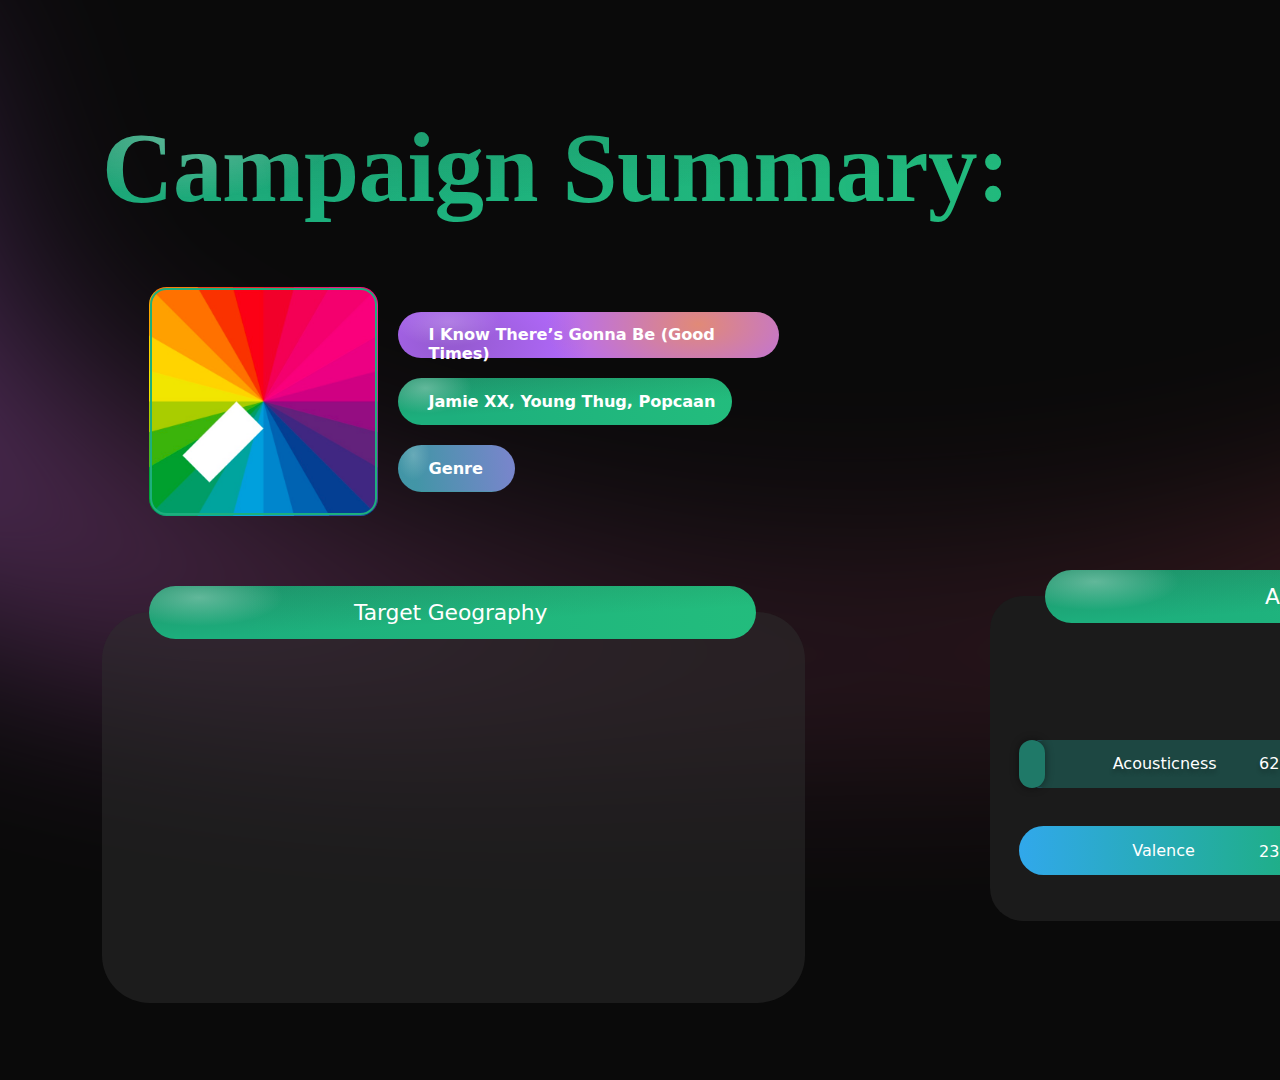
==== commit 92249202: "fix styles" ====
--- a/try2/index.html
+++ b/try2/index.html
@@ -24,8 +24,7 @@
 
     <div class="rectangle52"></div>
     <div class="targetGeography">Target Geography</div>
-    <div class="rectangle53"></div>
-    <div class="targetGeography2">Target Geography</div>
+
     <div class="north">
         <svg>
         </svg>
--- a/try2/main.css
+++ b/try2/main.css
@@ -199,12 +199,7 @@
     height: 52.78px;
     border-radius: 90.9999px;
     background-color: #1daf7d;
-    background-image: radial-gradient(
-            ellipse 331.94295661711527px 29.323049778610205px at 49.825878982223436px 11.672496052313099px,
-            #ffff 0%,
-            #fff0 100%
-    ),
-    linear-gradient(261.3deg, #38ef7dff 0%, #b46aff00 100%), linear-gradient(177.4deg, #1f1f1fff 0%, #1f1f1f00 100%);
+    background: radial-gradient(13.93% 53.85% at 8.21% 22.12%, rgba(255, 255, 255, 0.3) 0%, rgba(255, 255, 255, 0) 100%) /* warning: gradient uses a rotation that is not supported by CSS and may not behave as expected */, linear-gradient(263.32deg, rgba(56, 239, 125, 0.2) 5.36%, rgba(180, 106, 255, 0) 84.78%), linear-gradient(176.65deg, rgba(31, 31, 31, 0.2) 2.77%, rgba(31, 31, 31, 0) 62.73%), #1DAF7D;
     background-position: center;
     background-repeat: no-repeat;
     background-size: auto, auto, auto;
@@ -669,12 +664,7 @@
     height: 52.78px;
     border-radius: 90.9999px;
     background-color: #1daf7d;
-    background-image: radial-gradient(
-            ellipse 331.94295661711527px 29.323049778610205px at 49.825878982223436px 11.672496052313099px,
-            #ffff 0%,
-            #fff0 100%
-    ),
-    linear-gradient(261.3deg, #38ef7dff 0%, #b46aff00 100%), linear-gradient(177.4deg, #1f1f1fff 0%, #1f1f1f00 100%);
+    background: radial-gradient(13.93% 53.85% at 8.21% 22.12%, rgba(255, 255, 255, 0.3) 0%, rgba(255, 255, 255, 0) 100%) /* warning: gradient uses a rotation that is not supported by CSS and may not behave as expected */, linear-gradient(263.32deg, rgba(56, 239, 125, 0.2) 5.36%, rgba(180, 106, 255, 0) 84.78%), linear-gradient(176.65deg, rgba(31, 31, 31, 0.2) 2.77%, rgba(31, 31, 31, 0) 62.73%), #1DAF7D;
     background-position: center;
     background-repeat: no-repeat;
     background-size: auto, auto, auto;
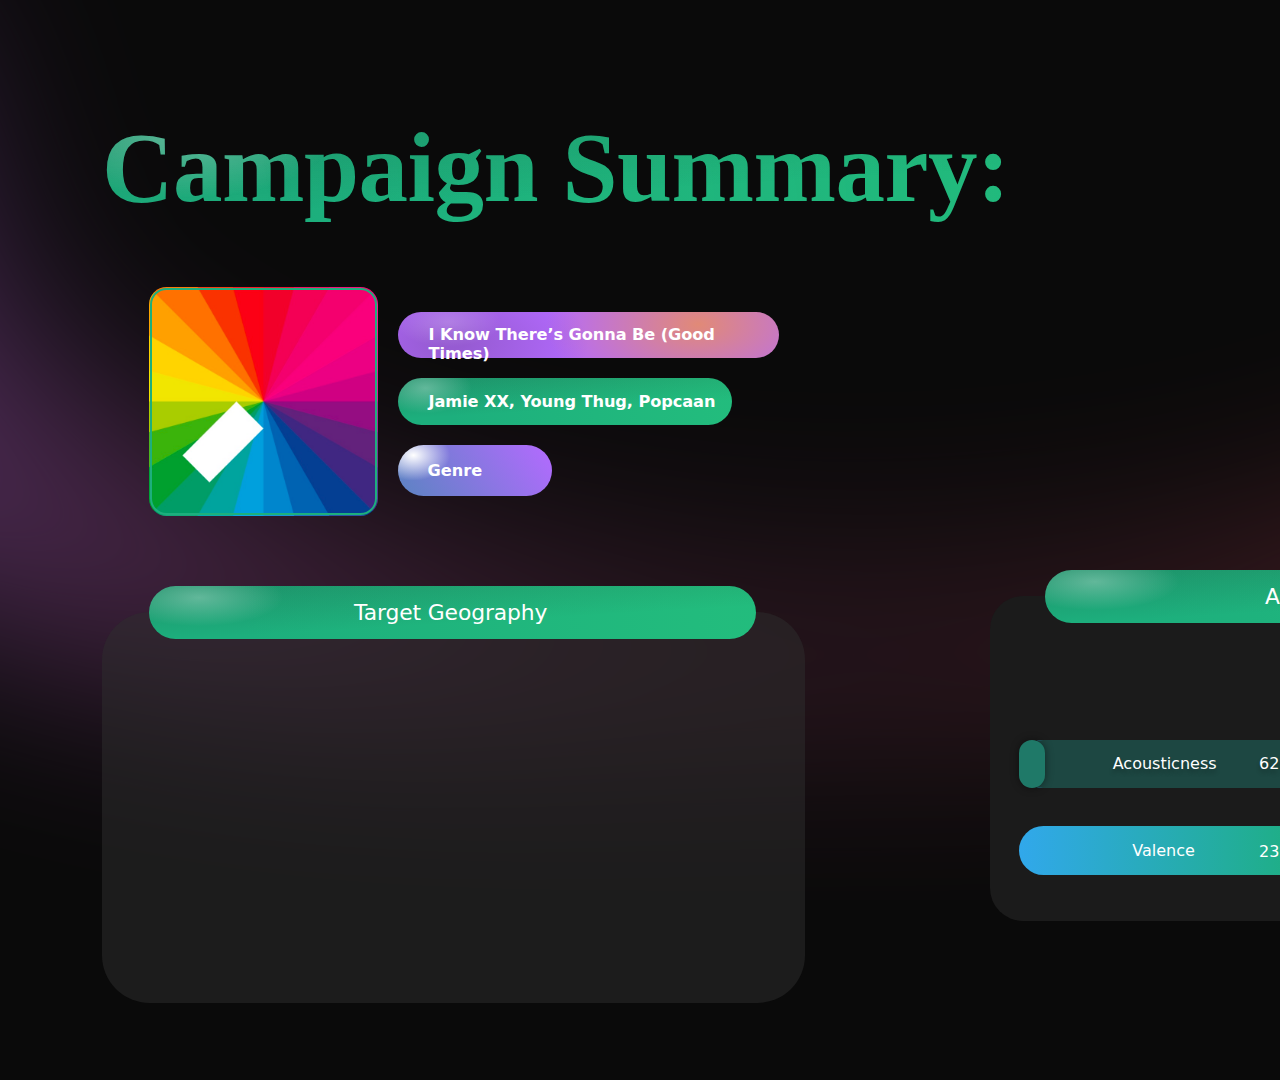
==== commit 8ecbdafd: "Hyphenation implementation" ====
--- a/try2/index.html
+++ b/try2/index.html
@@ -14,8 +14,11 @@
     <div class="trackTitle">I Know There’s Gonna Be (Good Times)</div>
     <div class="rectangle3"></div>
     <div class="artisTitle">Jamie XX, Young Thug, Popcaan</div>
-    <div class="rectangle32"></div>
-    <div class="genreTitle">Genre</div>
+    <div class="rectangle32">
+        <div class="genreTitle">
+            <p>Genre</p>
+        </div>
+    </div>
     <div class="campaignSummary">Campaign Summary:</div>
     <div class="rectangle5">
         <div class="vector">
--- a/try2/main.css
+++ b/try2/main.css
@@ -114,35 +114,34 @@
 }
 
 .rectangle32 {
+    max-width: 500px;
     position: absolute;
     left: 397.5766px;
     top: 445.0638px;
-    width: 117.3474px;
-    height: 46.5343px;
     outline: solid 0 #fff;
     outline-offset: 0;
     border-radius: 55.976px;
     background-color: #1daf7d;
-    background: radial-gradient(13.93% 53.85% at 13.18% 22.12%, rgba(255, 255, 255, 0.2) 0%, rgba(255, 255, 255, 0) 100%) /* warning: gradient uses a rotation that is not supported by CSS and may not behave as expected */, linear-gradient(263.32deg, rgba(180, 106, 255, 0.6) 5.36%, rgba(91, 132, 194, 0.6) 84.78%), #1DAF7D;
+    background-image: radial-gradient(
+            ellipse 36.57787749606369px 25.28080075514289px at 15.471170648110826px 10.291240024869767px,
+            #ffff 0%,
+            #fff0 100%
+    ),
+    linear-gradient(235.2deg, #b46affff 0%, #5b84c2ff 100%);
     background-position: center;
     background-repeat: no-repeat;
     background-size: auto, auto;
 }
-
 .genreTitle {
+    max-width: 500px;
+    padding-left: 30px;
+    padding-right: 70px;
     color: #fff;
     font-size: 16.1858px;
     font-weight: 600;
     font-family: Montserrat, system-ui, -apple-system, 'Segoe UI', Roboto, 'Helvetica Neue', Arial, 'Noto Sans',
     'Liberation Sans', sans-serif;
-    letter-spacing: -0.005em;
-    position: absolute;
-    left: 428.5995px;
-    top: 458.5519px;
-    width: min-content;
-    height: min-content;
-    white-space: nowrap;
-    flex-direction: column;
+    word-wrap: break-word;
 }
 
 .campaignSummary {
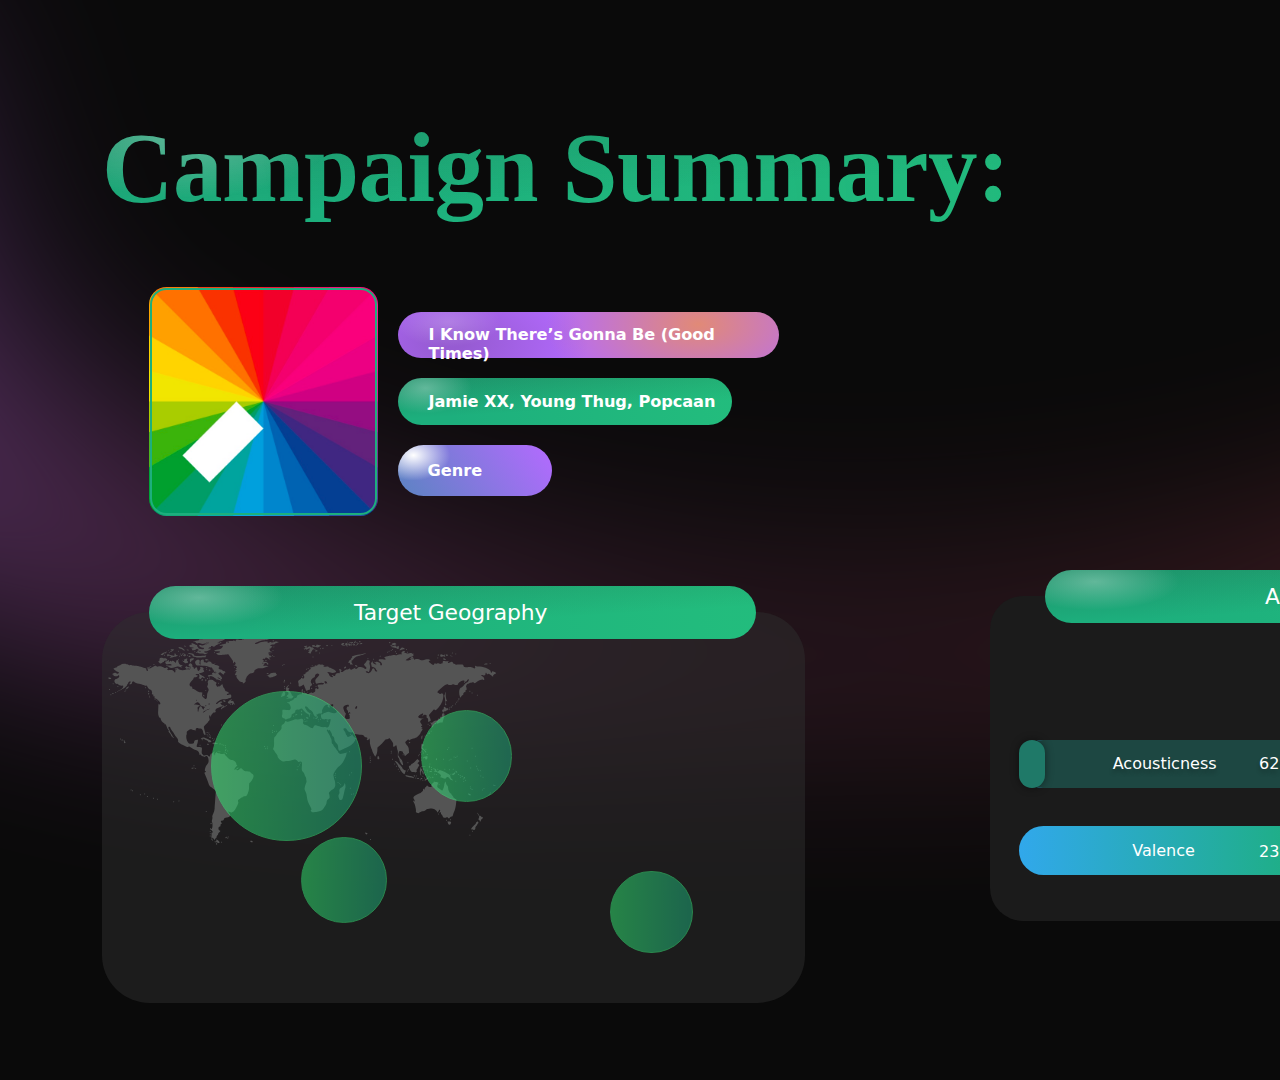
==== commit 51b7e0da: "fix map" ====
--- a/try2/index.html
+++ b/try2/index.html
@@ -20,29 +20,35 @@
         </div>
     </div>
     <div class="campaignSummary">Campaign Summary:</div>
-    <div class="rectangle5">
-        <div class="vector">
-        </div>
+    <div class="rectangle5"></div>
+    <div class="vector">
+        <svg preserveAspectRatio='none' viewBox='0 0 584 314' fill='none' xmlns='http://www.w3.org/2000/svg'
+             class="icon">
+            <path
+                    d='M150.973 0.759135C150.599 0.782833 150.338 0.858667 150.272 0.962937C150.096 1.24731 149.385 1.31841 148.665 1.12882C147.945 0.93924 146.831 1.01507 146.186 1.29471C145.546 1.57434 144.684 1.74971 144.267 1.68335C143.561 1.57434 142.56 3.12419 142.414 4.56976C142.376 4.92997 141.091 5.13851 139.541 5.02476C137.484 4.86835 136.769 5.04372 136.901 5.68356C137.02 6.25231 136.366 6.56512 134.963 6.58882C133.792 6.61252 132.636 6.83054 132.385 7.08174C132.133 7.33294 130.858 7.56992 129.555 7.61731L127.181 7.70262L129.493 8.11497C130.764 8.33773 131.655 8.73585 131.475 9.00127C131.294 9.26195 131.821 9.9634 132.65 10.5464C133.816 11.3568 134.38 11.4422 135.086 10.8544C135.702 10.3426 136.409 10.2904 137.209 10.7075C140.29 12.3237 143.627 12.2574 146.93 10.5037C149.201 9.29986 150.381 9.00127 150.874 9.49419C151.935 10.5511 150.22 11.7881 145.674 13.2859C142.769 14.2385 141.328 14.4186 140.267 13.9447C138.721 13.2574 136.759 13.6887 136.759 14.7077C136.759 15.7504 141.461 18.1534 142.722 17.7553C144.271 17.2671 144.94 18.3667 143.712 19.3857C142.352 20.509 135.769 19.4331 135.769 18.087C135.769 17.5467 135.252 16.7173 134.631 16.2528C134.01 15.7883 133.679 14.9684 133.887 14.4186C134.1 13.8688 134.02 13.4802 133.702 13.5513C133.024 13.7077 130.896 12.9825 129.493 12.1104C127.531 10.8876 126.835 10.6933 125.716 11.1199C124.744 11.4943 124.721 11.646 125.555 12.172C126.517 12.7835 126.342 12.8972 124.048 13.0773C123.593 13.1152 122.872 13.575 122.455 14.1105C121.503 15.3333 123.109 16.6983 125.531 16.7457C126.441 16.7647 127.631 17.0823 128.171 17.4282C128.948 17.9164 128.692 18.1487 126.958 18.4994C125.171 18.8549 124.934 19.0634 125.801 19.5468C126.394 19.8786 126.711 20.4237 126.503 20.7649C126.289 21.1109 127.252 21.3811 128.688 21.3811C130.427 21.3811 131.659 20.9498 132.465 20.0635C133.38 19.0539 133.859 18.9165 134.551 19.4852C135.044 19.8976 136.342 20.7128 137.437 21.3005C138.537 21.8882 139.489 22.6655 139.541 23.0304C139.712 24.1442 137.484 24.1727 136.385 23.0731C135.816 22.4996 135.645 22.0399 136.015 22.0399C136.38 22.0399 136.864 22.3385 137.086 22.6987C137.314 23.0636 137.992 23.3622 138.593 23.3622C139.442 23.3622 139.338 23.111 138.162 22.2911C136.901 21.4048 136.337 21.3668 134.901 22.0209C133.337 22.7318 133.266 22.8835 134.304 23.4617C135.513 24.1395 135.262 25.3576 133.911 25.3386C133.437 25.3339 133.522 25.0637 134.115 24.6798C134.66 24.3291 134.811 24.04 134.446 24.04C133.361 24.04 131.806 25.2391 132.28 25.7083C132.522 25.95 135.304 26.2486 138.47 26.3908C141.636 26.5282 144.395 26.8031 144.58 26.988C145.049 27.4572 145.309 27.424 147.779 26.533C150.049 25.713 150.859 24.5708 148.788 25.1111C147.148 25.5377 143.85 24.1727 144.395 23.3006C144.636 22.9072 145.551 22.765 146.437 22.9878C147.39 23.2295 148.916 22.9404 150.172 22.2863C151.333 21.6844 152.703 20.9877 153.225 20.7412C153.746 20.4948 154.305 19.9023 154.462 19.4236C154.675 18.7932 154.31 18.6748 153.12 18.9733C152.22 19.1961 151.291 19.1819 151.059 18.9497C150.31 18.2008 152.063 16.7647 153.717 16.7647C154.604 16.7647 155.144 16.4851 154.936 16.1486C154.263 15.0585 155.661 14.8167 157.827 15.6319C159.561 16.286 160.031 16.2623 160.509 15.4898C160.827 14.9731 163.424 13.4138 166.268 12.0488C169.107 10.6838 171.083 9.57476 170.661 9.5558C170.235 9.53684 169.344 9.33778 168.68 9.1245C167.785 8.83064 167.69 8.897 168.349 9.37096C169.031 9.85439 168.766 10.1719 167.216 10.7075C165.092 11.4469 163.912 10.7976 165.315 9.66007C165.765 9.29512 167.481 8.56049 169.112 8.0107C173.06 6.68361 175.719 5.44658 175.719 4.93945C175.719 4.71195 174.899 4.04841 173.903 3.47966C172.586 2.72606 171.538 2.59335 170.102 3.0057C167.922 3.62658 166.173 3.27585 166.761 2.3232C167.325 1.41794 163.964 0.877625 160.078 1.25205C158.192 1.43216 155.3 1.31367 153.637 1.00559C152.807 0.849188 151.992 0.768614 151.39 0.759135C151.239 0.754395 151.101 0.749656 150.978 0.759135H150.973ZM213.768 0.759135C212.005 0.778093 210.744 1.10986 211.047 1.60278C211.806 2.83033 209.545 3.02466 207.393 1.91085C205.787 1.08143 204.895 0.972416 203.782 1.47955C202.767 1.93929 202.075 1.93929 201.597 1.46059C200.677 0.541115 198.829 1.28997 198.829 2.56966C198.829 3.89674 199.905 3.87304 200.417 2.53174C200.767 1.62174 201.047 1.68335 202.421 3.0057C203.502 4.03893 203.815 4.79726 203.388 5.30913C202.848 5.9632 199.511 6.05799 196.189 5.51768C193.696 5.11007 191.615 5.58877 191.956 6.48455C192.473 7.82585 191.203 8.36142 190.245 7.20497C189.26 6.02007 188.203 5.91106 188.43 7.02012C188.549 7.59835 187.482 7.77846 184.634 7.64101C180.861 7.45617 176.472 8.72163 177.472 9.72169C178.131 10.3805 176.259 12.2479 175.306 11.8829C174.832 11.7028 174.273 11.8213 174.069 12.1531C173.861 12.4849 173.32 12.6128 172.87 12.4422C171.789 12.0251 166.756 14.4707 167.609 14.9968C167.969 15.2196 169.197 15.1343 170.334 14.8073C173.055 14.03 173.519 14.9163 171.671 17.4045C170.652 18.7838 169.628 19.4047 168.372 19.4047C167.372 19.4047 166.372 19.7175 166.145 20.0824C165.917 20.4521 165.434 20.5658 165.092 20.3526C164.263 19.8407 159.869 21.3005 159.869 22.0825C159.869 22.6939 160.67 22.8408 165.419 22.9688C166.846 23.0067 168.135 23.4001 168.287 23.8551C168.595 24.7651 168.05 25.0068 164.164 25.7083C161.789 26.1396 161.689 26.2344 163.173 26.6136C164.078 26.8505 164.675 27.2961 164.491 27.6041C163.998 28.443 166.609 29.1871 168.126 28.6326C168.851 28.3719 171.804 28.1065 174.685 28.0354C177.567 27.9643 180.164 27.7558 180.444 27.5852C180.724 27.4098 181.363 28.097 181.89 29.1066C182.411 30.1161 183.477 31.5095 184.24 32.1968C185.003 32.8888 185.624 33.8082 185.624 34.2395C185.624 34.6708 186.188 35.5287 186.88 36.1543C187.757 36.9458 188.042 37.8795 187.828 39.2256C187.478 41.4484 188.591 41.8845 189.151 39.7422C189.454 38.581 189.7 38.4625 190.473 39.1024C192.724 40.9697 192.151 43.2732 189.255 43.9841C188.35 44.2069 188.572 44.3254 189.975 44.3775C191.099 44.4202 192.511 45.0079 193.113 45.6762C194.141 46.8089 194.141 46.9701 192.909 48.0839C191.663 49.2071 191.639 49.3114 192.719 50.1029C193.776 50.8755 193.724 51.0129 192.061 51.648C191.061 52.0319 190.245 52.6765 190.245 53.0936C190.245 53.6434 190.516 53.6292 191.212 53.0509C192.748 51.7807 193.833 52.9325 192.492 54.4112C191.871 55.0984 191.629 55.6767 191.956 55.6862C192.288 55.7004 192.018 56.1175 191.359 56.6151C190.591 57.1981 190.426 57.672 190.885 57.9517C191.274 58.1934 191.388 58.7432 191.132 59.1697C190.833 59.6674 191.032 59.6342 191.71 59.0892C192.909 58.1176 193.748 58.8949 192.928 60.2219C192.587 60.7717 193.056 62.0941 194.227 63.824C196.791 67.6157 198.606 69.1276 200.687 69.1608C201.663 69.1797 202.497 69.5542 202.545 70.0092C202.587 70.4594 202.663 70.9997 202.711 71.2035C202.886 71.9808 206.768 69.1703 206.834 68.2129C206.877 67.6583 206.858 66.5635 206.796 65.7815C206.734 65.0042 206.986 64.1653 207.374 63.9283C207.758 63.6913 208.076 62.9519 208.076 62.2789C208.076 60.8618 213.877 55.5108 214.801 56.0795C215.142 56.2881 216.275 56.0985 217.318 55.6672C219.185 54.8946 220.105 53.6434 220.228 51.7096C220.261 51.1646 220.659 50.7949 221.114 50.885C221.569 50.975 222.527 50.4631 223.242 49.7522C224.276 48.719 225.389 48.482 228.707 48.5389C231.271 48.5815 233.627 48.2071 234.835 47.5909C235.921 47.0364 237.84 46.3539 239.111 46.0648L241.419 45.5482L239.111 45.0363C237.84 44.7567 236.172 44.6998 235.395 44.8894C233.726 45.297 232.617 43.9699 234.134 43.3869C234.712 43.1689 235.101 42.4959 235.001 41.9034C234.878 41.1546 235.399 40.7754 236.693 40.6238C238.125 40.4626 238.627 40.728 238.902 41.7802C239.338 43.4486 241.092 43.6002 241.092 41.9651C241.092 40.4294 237.504 38.3156 235.807 38.8559C234.006 39.4246 232.897 38.6568 233.845 37.5146C234.409 36.8368 234.248 36.4719 233.186 35.9079C231.3 34.8983 232.205 33.7371 234.485 34.2395C235.992 34.5713 236.319 34.4339 236.243 33.4765C236.101 31.8034 238.385 31.9408 240.656 33.7419C241.684 34.5618 243.011 35.2254 243.608 35.2254C244.452 35.2254 244.362 34.9979 243.215 34.1969C241.338 32.884 241.897 31.9314 244.556 31.9314C246.519 31.9314 246.556 31.8792 245.343 30.9645C244.637 30.4289 244.357 29.9455 244.722 29.8933C245.087 29.8365 244.514 29.6042 243.443 29.3767C240.916 28.8364 240.893 27.77 243.4 27.2344L245.381 26.8221L243.277 26.7368C242.12 26.6941 240.992 26.3813 240.779 26.0401C240.134 24.9926 242.822 23.9973 245.092 24.4523C246.689 24.7699 247.116 24.6845 246.746 24.0826C246.471 23.6371 246.092 23.4333 245.898 23.6276C245.253 24.2722 242.964 22.6039 243.3 21.7318C243.48 21.2626 243.3 20.5611 242.907 20.1677C242.39 19.6511 242.694 19.2672 243.959 18.7838C244.926 18.4188 245.713 17.6747 245.713 17.1391C245.713 16.6036 246.234 15.85 246.869 15.4471C247.846 14.8262 247.765 14.7504 246.31 15.0585C244.253 15.485 243.466 14.9115 244.476 13.6982C244.883 13.2053 246.495 12.8119 248.106 12.8119C250.04 12.8119 250.941 12.5465 250.832 12.0062C250.741 11.5606 251.343 11.0819 252.173 10.9587C252.998 10.8307 254.443 10.3473 255.372 9.86387L257.04 9.00127L254.4 8.54627C252.945 8.29981 251.225 8.38038 250.561 8.73111C248.888 9.62215 246.215 9.90653 245.215 9.28564C244.755 9.00127 243.495 9.20033 242.409 9.74064C240.48 10.7028 239.257 10.2241 240.12 8.83538C240.404 8.3709 238.959 8.20502 235.703 8.36142C232.167 8.52731 229.745 9.10554 226.75 10.4611C224.389 11.5275 222.176 12.1294 221.527 11.8829C219.901 11.2621 220.911 10.5322 226.664 8.2382C229.935 6.93481 232.906 6.21913 235.025 6.21913C236.826 6.21913 239.291 5.76413 240.513 5.2096L242.741 4.20007L239.006 4.58872C235.096 5.00106 233.542 4.23325 235.622 2.92038C236.94 2.09096 230.655 2.41799 223.631 3.54127C221.475 3.88252 219.437 3.98679 219.114 3.78773C218.128 3.18106 219.726 2.10518 222.394 1.56012C224.688 1.09565 224.569 1.04825 220.948 1.02455C218.773 1.01033 216.394 0.939239 215.669 0.858667C215.005 0.787573 214.356 0.749656 213.768 0.759135ZM195.506 1.76867C194.81 1.7971 194.194 2.37059 194.558 2.96304C194.767 3.29955 195.208 3.57919 195.53 3.57919C196.454 3.57919 196.947 2.38955 196.208 1.92981C195.99 1.7971 195.739 1.75919 195.506 1.76867ZM192.454 2.53174C192.359 2.54596 192.25 2.57914 192.165 2.63127C191.819 2.84455 191.724 3.29955 191.937 3.6408C192.151 3.98679 192.606 4.08158 192.947 3.8683C193.293 3.65502 193.388 3.20476 193.174 2.85877C193.018 2.60283 192.738 2.48434 192.454 2.53174ZM248.334 6.38028C247.637 6.40872 247.021 6.98695 247.386 7.57939C247.594 7.9159 248.035 8.19554 248.353 8.19554C249.282 8.19554 249.775 7.00116 249.035 6.54617C248.817 6.41346 248.566 6.37554 248.334 6.38028ZM372.108 7.08174C371.753 7.09122 371.639 7.56517 371.8 8.442C371.857 8.75955 371.478 8.8496 370.952 8.65054C369.624 8.13866 369.06 8.88278 369.961 9.96814C370.672 10.8213 371.989 10.9398 371.677 10.134C371.767 10.0914 371.838 10.0155 371.838 9.90653C371.838 9.86861 371.8 9.82122 371.738 9.7596C371.838 9.46575 372.065 9.06288 372.378 8.68846C372.952 7.99648 373.004 7.51304 372.539 7.22866C372.373 7.12439 372.226 7.08174 372.108 7.08174ZM378.421 7.70262C377.724 7.73106 377.108 8.30455 377.473 8.897C377.682 9.23351 378.123 9.51314 378.445 9.51314C379.369 9.51314 379.862 8.32351 379.123 7.86377C378.905 7.73106 378.653 7.69314 378.421 7.70262ZM180.548 8.29981C181.449 8.30455 182.368 8.90648 181.994 9.51314C181.477 10.3473 179.875 10.371 179.373 9.5558C179.164 9.21929 179.316 8.74533 179.7 8.50361C179.946 8.35195 180.25 8.29507 180.548 8.29981ZM359.52 8.4657C359.425 8.47991 359.316 8.51309 359.231 8.56523C358.885 8.77851 358.79 9.23351 359.003 9.57476C359.216 9.92075 359.671 10.0155 360.013 9.80226C360.359 9.58898 360.453 9.13872 360.24 8.79273C360.084 8.53679 359.804 8.4183 359.52 8.4657ZM423.324 9.02023C422.627 9.04866 422.006 9.62215 422.376 10.2146C422.585 10.5511 423.025 10.8307 423.343 10.8307C424.267 10.8307 424.765 9.64111 424.025 9.18611C423.803 9.04866 423.556 9.01075 423.324 9.02023ZM367.131 9.1008C366.634 9.13398 366.022 9.33778 365.439 9.69799C365.013 9.96814 364.477 9.88757 364.245 9.51314C364.013 9.13872 363.534 9.01549 363.193 9.22403C362.847 9.43731 362.752 9.89231 362.965 10.2336C363.179 10.5796 363.6 10.698 363.913 10.5037C364.226 10.3094 364.653 10.4326 364.861 10.7691C365.07 11.1056 365.605 11.3142 366.06 11.2431C367.421 11.0393 368.591 10.1246 368.226 9.53684C368.032 9.22403 367.629 9.06762 367.131 9.1008ZM374.046 9.1245C373.952 9.13872 373.843 9.17189 373.757 9.22403C373.411 9.43731 373.317 9.89231 373.53 10.2336C373.743 10.5796 374.198 10.6743 374.539 10.4611C374.885 10.2478 374.98 9.79752 374.767 9.45153C374.61 9.19559 374.331 9.08184 374.046 9.1245ZM150.215 9.59846C149.76 9.67429 148.821 10.1814 146.869 11.2431C143.793 12.9209 144.878 13.0584 148.954 11.5132C149.878 11.1625 150.627 10.5653 150.627 10.1956C150.627 9.84017 150.599 9.62215 150.376 9.59846C150.333 9.58898 150.277 9.58424 150.215 9.59846ZM166.846 9.59846C166.429 9.59846 165.955 9.7833 165.671 10.0724C165.178 10.5606 165.438 10.6459 166.538 10.3568C167.429 10.1245 167.713 9.82122 167.216 9.66007C167.097 9.61741 166.984 9.59372 166.846 9.59846ZM430.362 10.0108C429.836 10.044 429.234 10.371 428.135 11.0203C426.044 12.2526 425.935 12.4564 426.959 13.2005C428.225 14.1295 432.637 13.6887 433.377 12.5654C433.628 12.1768 433.087 11.3616 432.158 10.7502C431.357 10.2241 430.888 9.97288 430.362 10.0108ZM381.042 10.3805C380.772 10.3994 380.488 10.4848 380.26 10.6269C379.805 10.9161 379.213 11.1578 378.938 11.1625C378.668 11.1673 378.445 11.3853 378.445 11.6554V12.6034C378.445 12.8593 378.777 12.7455 379.184 12.3379C379.592 11.9303 380.312 11.7455 380.777 11.9256C381.819 12.3237 382.691 11.0725 381.767 10.5037C381.582 10.39 381.312 10.3615 381.042 10.3805ZM353.989 10.5227C352.799 10.5132 350.955 11.2099 350.42 12.0678C350.059 12.6555 352.259 14.376 353.453 14.4376C353.695 14.4518 354.121 14.6698 354.382 14.9352C355.036 15.5845 356.098 14.8404 355.619 14.0679C355.406 13.7266 354.993 13.5939 354.69 13.7788C354.391 13.9636 353.979 13.6935 353.785 13.1816C353.586 12.6697 353.903 12.0867 354.486 11.864C355.192 11.5938 355.344 11.2336 354.899 10.7928C354.714 10.608 354.387 10.5274 353.989 10.5227ZM358.202 10.5227C357.861 10.5085 357.501 10.7075 356.96 11.1009C355.851 11.9114 355.813 12.1294 356.671 13.1626C357.202 13.8025 357.567 14.5087 357.477 14.7267C357.387 14.9447 357.576 15.1201 357.913 15.1201C358.245 15.1201 358.742 15.3286 359.003 15.594C359.657 16.2481 360.723 15.504 360.245 14.7267C360.032 14.3854 359.605 14.2669 359.292 14.4613C358.979 14.6509 358.567 14.5371 358.363 14.2101C358.164 13.883 358.648 13.4565 359.458 13.2432C361.468 12.7218 361.605 12.7124 361.605 13.4091C361.605 14.5703 362.581 14.9684 363.525 14.1911C364.174 13.6555 364.591 13.6366 364.885 14.1105C365.183 14.5892 365.719 14.5703 366.662 14.0679C367.615 13.556 367.819 13.1437 367.321 12.646C366.823 12.1484 366.335 12.1768 365.672 12.7266C364.928 13.3475 364.643 13.2669 364.307 12.3995C364.074 11.7929 363.69 11.4895 363.463 11.717C363.231 11.9493 362.681 11.8261 362.226 11.4516C361.648 10.9729 361.259 11.0014 360.946 11.5132C360.629 12.0251 360.145 11.9209 359.354 11.2052C358.866 10.7644 358.539 10.5416 358.202 10.5227ZM376.402 10.5464C375.43 10.5653 373.155 12.2811 373.535 12.8925C373.734 13.2148 374.137 13.4707 374.421 13.4707C375.241 13.4707 377.184 11.1009 376.729 10.6459C376.658 10.5748 376.539 10.5416 376.402 10.5464ZM368.767 11.1009C368.672 11.1104 368.563 11.153 368.477 11.2052C368.131 11.4185 368.079 11.9303 368.354 12.3569C368.624 12.7882 368.899 13.3617 368.951 13.6366C369.004 13.9067 369.07 14.3238 369.117 14.5608C369.16 14.7978 369.781 14.4707 370.501 13.8214C371.729 12.7076 371.748 11.063 370.52 11.8213C370.207 12.0156 369.762 11.8687 369.53 11.4943C369.354 11.2099 369.056 11.0677 368.767 11.1009ZM313.835 13.1626C313.148 13.1484 313.072 13.3569 313.072 13.7788C313.072 14.248 312.569 15.0348 311.958 15.5324C311.318 16.0443 311.048 16.0964 311.318 15.6556C311.901 14.684 310.835 13.992 308.285 13.6982C306.578 13.4991 306.432 13.6176 307.171 14.4992C307.868 15.3428 307.801 15.7173 306.858 16.6415C305.825 17.6605 305.654 17.6557 304.939 16.7031C303.697 15.0442 302.299 14.9115 301.142 16.3334C300.403 17.2481 299.687 17.4946 298.81 17.1581C297.578 16.6794 297.578 16.6604 298.834 15.7362C300.242 14.703 299.758 14.5798 296.644 15.2006C295.512 15.4281 294.583 15.8926 294.583 16.2291C294.583 16.5704 294.876 16.6604 295.241 16.4377C296.606 15.594 297.327 16.8737 296.189 18.125C295.573 18.8075 294.739 19.1724 294.331 18.9307C293.929 18.689 294.004 19.0018 294.497 19.6085C295.478 20.817 296.867 20.4663 296.128 19.1961C295.877 18.7695 296.332 18.9828 297.118 19.6701C298.426 20.817 298.644 20.8407 299.697 19.8976C301.209 18.5515 303.28 18.2055 303.64 19.2388C303.796 19.689 303.175 20.3478 302.237 20.7033C300.299 21.4379 299.943 22.1868 301.678 21.8977C303.493 21.5943 303.043 23.566 301.185 24.0826C300.275 24.3338 300.014 24.5803 300.607 24.6182C301.199 24.6514 302.052 25.1253 302.507 25.6656C303.697 27.1017 304.232 26.9074 305.166 24.6561C305.626 23.5565 306.555 21.9166 307.252 21.0303C308.427 19.5421 308.65 19.5089 310.038 20.4142C310.863 20.9545 311.768 21.163 312.057 20.8881C312.351 20.6132 312.242 21.073 311.811 21.8977C311.076 23.3101 311.147 23.3859 313.091 23.239C314.223 23.1489 315.271 22.893 315.404 22.6797C315.641 22.2911 312.465 20.5232 310.223 19.798C309.564 19.58 309.195 19.1535 309.399 18.8264C309.598 18.5041 309.09 18.0681 308.285 17.8595C307.143 17.561 307.005 17.3003 307.621 16.6841C308.237 16.068 309.218 16.0727 312.038 16.7031C315.479 17.4756 315.792 17.4282 318.044 15.9021L320.418 14.2954L318.228 13.8641C315.816 13.3996 314.517 13.1721 313.835 13.1626ZM329.125 13.575C328.826 13.5702 328.523 13.6271 328.281 13.7788C327.892 14.0157 327.741 14.4944 327.949 14.831C328.452 15.6462 330.054 15.6225 330.57 14.7883C330.945 14.1816 330.025 13.5797 329.125 13.575ZM336.409 13.7361C336.315 13.7503 336.206 13.7882 336.12 13.8404C335.779 14.0537 335.68 14.5087 335.893 14.8499C336.106 15.1959 336.561 15.2907 336.907 15.0774C337.248 14.8641 337.343 14.4091 337.13 14.0679C336.973 13.8119 336.694 13.6935 336.409 13.7361ZM372.729 13.7361C372.634 13.7503 372.525 13.7882 372.44 13.8404C372.094 14.0537 371.999 14.5087 372.212 14.8499C372.426 15.1959 372.881 15.2907 373.222 15.0774C373.568 14.8641 373.663 14.4091 373.449 14.0679C373.293 13.8119 373.013 13.6935 372.729 13.7361ZM426.234 13.8641C425.893 13.8641 425.495 13.9067 425.101 14.0063C424.158 14.248 424.087 14.4376 424.769 14.8736C425.931 15.6082 427.135 15.5988 427.599 14.8499C427.959 14.2717 427.272 13.8593 426.234 13.8641ZM431.187 14.1485C430.248 14.2053 429.064 14.594 427.703 15.3239L425.471 16.5182L429.206 17.3666C431.258 17.8216 433.67 18.5894 434.571 19.0729C436.628 20.1772 436.893 19.9876 437.092 17.4282C437.32 14.3997 436.585 13.684 435.149 15.5324L433.931 17.0965L433.519 15.613C433.234 14.575 432.4 14.0821 431.187 14.1485ZM115.014 14.4613C114.962 14.4707 114.91 14.4944 114.872 14.5229C114.502 14.7456 114.559 15.2954 115.014 15.8405C115.436 16.3476 116.057 16.5846 116.398 16.3761C116.763 16.1486 116.706 15.6225 116.251 15.0774C115.881 14.6319 115.365 14.3712 115.014 14.4613ZM249.249 15.7173C249.154 15.7315 249.045 15.7647 248.959 15.8215C248.618 16.0301 248.519 16.4851 248.732 16.8311C248.945 17.1723 249.4 17.2671 249.746 17.0538C250.087 16.8453 250.182 16.3903 249.974 16.0443C249.813 15.7883 249.533 15.6746 249.249 15.7173ZM106.578 16.5182C105.687 16.5514 105.525 16.9164 106.663 17.5515C107.26 17.8832 107.563 18.452 107.341 18.8075C107.104 19.1914 107.554 19.3051 108.478 19.0729C109.582 18.798 110.673 19.2293 112.336 20.618C115.114 22.9499 116.18 22.6702 114.336 20.0824C113.55 18.9781 111.748 17.7932 109.943 17.177C108.791 16.7884 107.753 16.5656 107.014 16.5182C106.857 16.5088 106.706 16.5135 106.578 16.5182ZM442.396 17.1154C441.386 17.106 440.514 17.7268 439.529 19.0113C438.619 20.2056 437.879 21.3337 437.879 21.528C437.879 21.7223 438.993 21.4948 440.353 21.0114C441.718 20.5279 443.458 20.1014 444.216 20.0824C446.254 20.0398 446.628 19.3099 445.145 18.2719C444.06 17.5136 443.183 17.1249 442.396 17.1154ZM322.963 17.5894C322.267 17.6178 321.646 18.1961 322.015 18.7885C322.224 19.125 322.665 19.4047 322.982 19.4047C323.906 19.4047 324.404 18.2103 323.665 17.7553C323.442 17.6226 323.195 17.5799 322.963 17.5894ZM319.247 18.3525C319.153 18.3667 319.044 18.4046 318.958 18.4567C318.617 18.67 318.518 19.1203 318.731 19.4663C318.944 19.8075 319.399 19.907 319.745 19.6938C320.086 19.4805 320.181 19.0255 319.968 18.6842C319.811 18.4236 319.532 18.3098 319.247 18.3525ZM427.542 19.6701C427.447 19.6843 427.338 19.7222 427.253 19.7743C426.912 19.9876 426.812 20.4426 427.026 20.7839C427.239 21.1299 427.694 21.2247 428.04 21.0114C428.381 20.7981 428.476 20.3431 428.263 20.0018C428.106 19.7459 427.827 19.6274 427.542 19.6701ZM448.671 19.6701C448.576 19.6843 448.472 19.7222 448.382 19.7743C448.041 19.9876 447.946 20.4426 448.159 20.7839C448.368 21.1299 448.823 21.2247 449.169 21.0114C449.51 20.7981 449.61 20.3431 449.396 20.0018C449.235 19.7459 448.956 19.6274 448.671 19.6701ZM98.2406 19.8976C97.9989 19.9876 96.8993 20.0635 95.7855 20.0635C94.6765 20.0635 93.9276 20.3194 94.1125 20.618C94.3021 20.9213 95.4348 21.0777 96.6339 20.9687C97.8283 20.8644 98.2027 20.9308 97.4776 21.1156C95.1789 21.6986 93.2167 22.8835 93.5769 23.4617C94.0746 24.2675 94.43 24.1679 96.942 22.6181C98.1838 21.855 99.0796 20.8881 98.9421 20.4758C98.8047 20.0635 98.4824 19.8075 98.2406 19.8976ZM118.384 20.0445C118.18 20.054 118.36 20.3147 118.858 20.9308C119.886 22.1915 120.659 22.3385 121.251 21.3811C121.474 21.0208 121.379 20.7223 121.024 20.7223C120.668 20.7223 119.829 20.5185 119.166 20.2673C118.768 20.1203 118.502 20.035 118.384 20.0445ZM247.931 20.9924C247.836 21.0066 247.727 21.0398 247.642 21.0919C247.301 21.3052 247.201 21.7602 247.414 22.1015C247.628 22.4475 248.083 22.5423 248.429 22.329C248.77 22.1157 248.865 21.6654 248.656 21.3194C248.495 21.0635 248.215 20.9498 247.931 20.9924ZM425.561 20.9924C425.466 21.0066 425.357 21.0398 425.272 21.0919C424.931 21.3052 424.831 21.7602 425.044 22.1015C425.258 22.4475 425.713 22.5423 426.059 22.329C426.4 22.1157 426.495 21.6654 426.281 21.3194C426.125 21.0635 425.845 20.9498 425.561 20.9924ZM90.8327 21.3811C90.6715 21.3811 90.5436 21.6797 90.5436 22.0399C90.5436 22.4048 90.8611 22.6987 91.245 22.6987C91.6289 22.6987 91.7569 22.4048 91.5341 22.0399C91.3066 21.6797 90.9938 21.3811 90.8327 21.3811ZM105.957 22.31C105.862 22.3242 105.753 22.3574 105.668 22.4143C105.326 22.6228 105.232 23.0778 105.44 23.4238C105.653 23.7651 106.108 23.8599 106.454 23.6466C106.796 23.438 106.895 22.983 106.682 22.637C106.521 22.3811 106.241 22.2674 105.957 22.31ZM422.257 22.31C422.163 22.3242 422.054 22.3574 421.968 22.4143C421.627 22.6228 421.528 23.0778 421.741 23.4238C421.954 23.7651 422.409 23.8599 422.755 23.6466C423.096 23.438 423.191 22.983 422.978 22.637C422.822 22.3811 422.542 22.2674 422.257 22.31ZM444.377 22.3716C443.515 22.3906 442.865 22.8124 441.984 23.7935C440.903 25.0021 440.671 25.6988 441.159 26.2865C442.107 27.424 441.282 28.0307 439.429 27.5615C438.538 27.3387 436.827 27.6705 435.443 28.3245C433.68 29.1635 432.727 29.2725 431.936 28.7795C431.168 28.3008 429.803 28.3767 427.291 29.026C425.333 29.5331 422.788 29.955 421.637 29.955C419.537 29.955 415.85 31.2062 415.366 32.0736C415.224 32.3342 415.665 32.9504 416.357 33.4575C417.575 34.3438 417.286 36.3013 416.049 35.5382C415.712 35.3296 413.499 35.069 411.134 34.96C407.006 34.7704 406.844 34.832 406.844 36.3202C406.844 37.2018 407.247 37.8653 407.773 37.8653C409.394 37.8653 411.413 40.1071 411.612 42.1309C411.764 43.7187 411.541 44.1121 410.475 44.1074C409.461 44.1074 409.19 43.6998 409.281 42.3774C409.375 40.9034 408.963 40.4721 406.451 39.5147C404.323 38.6995 403.271 38.5905 402.655 39.1024C402.043 39.6095 401.579 39.5953 401.024 39.0407C400.503 38.5194 400.242 38.4957 400.242 38.9791C400.242 39.3725 401.029 40.1925 401.972 40.8133C404.432 42.4201 403.053 43.5907 400.342 42.1926C399.038 41.5195 398.076 40.382 397.683 39.017C397.342 37.8464 397.033 37.3582 397 37.9459C396.967 38.5383 396.488 39.401 395.929 39.8654C395.332 40.3583 395.09 41.1499 395.351 41.7613C395.735 42.6618 396 43.9936 396.218 45.9416C396.247 46.2117 397.076 46.4345 398.052 46.4345C400.081 46.4345 402.882 48.7521 402.882 50.4347C402.882 51.0556 403.37 51.7665 403.977 51.9988C404.749 52.2974 404.882 52.6196 404.389 53.1126C403.418 54.0842 400.901 52.667 400.901 51.1551C400.901 49.7854 399.669 48.4156 398.446 48.4156C397.972 48.4156 397.123 49.5531 396.569 50.9466C396.01 52.3447 394.649 54.1553 393.555 54.9657C391.635 56.3829 391.474 56.3971 389.284 55.3591C388.028 54.7619 387.17 53.9894 387.384 53.6481C387.896 52.8234 390.147 52.8566 390.663 53.6908C392.73 57.0227 395.029 45.4961 393.019 41.9034C392.701 41.3442 392.773 40.2493 393.185 39.3488C394.005 37.543 393.052 36.5856 390.46 36.5667C389.365 36.5619 388.758 37.0928 388.27 38.4815C387.9 39.5479 386.881 40.8939 386 41.4721C384.592 42.3916 384.493 42.676 385.218 43.9652C385.668 44.7662 386.564 45.8136 387.199 46.2923C387.834 46.771 388.355 47.6099 388.355 48.1455C388.355 49.7569 386.398 49.9844 384.848 48.5578C383.995 47.7805 381.971 47.0317 379.957 46.7663C376.743 46.3397 376.402 46.4534 374.942 48.1455C373.852 49.4109 373.027 49.8186 372.217 49.5057C371.212 49.1218 371.174 48.9038 371.947 47.9606C372.663 47.0886 372.444 47.117 370.895 48.1265C369.823 48.8232 367.923 49.7427 366.686 50.1645C364.672 50.8565 364.401 50.8091 364.108 49.6906C363.804 48.5436 363.629 48.5294 361.899 49.4252C360.866 49.956 359.387 50.392 358.595 50.392C357.809 50.392 356.145 51.2831 354.903 52.3684C352.382 54.5818 351.254 54.8046 350.055 53.359C349.382 52.5486 349.495 52.2879 350.676 51.8566C352.012 51.3589 351.96 51.2499 349.766 50.2072C347.206 48.9891 347.05 49.1787 348.135 52.2879C349.017 54.8141 347.974 56.6909 346.216 55.7099C345.054 55.0605 341.177 57.3118 341.779 58.2834C341.959 58.5773 341.694 59.1555 341.182 59.5821C340.457 60.184 339.784 60.1271 338.21 59.3119C336.016 58.1792 335.466 58.6105 337.343 59.9944C338.206 60.6295 338.315 61.0514 337.755 61.6201C336.599 62.7955 333.002 60.6532 332.452 58.4683C332.205 57.4872 331.395 56.1791 330.637 55.5629C329.409 54.5629 329.371 54.397 330.348 54.0178C330.949 53.7856 332.357 54.0652 333.461 54.6387C336.983 56.454 342.789 55.4776 342.789 53.0699C342.789 52.013 335.168 47.7568 333.277 47.7568C332.784 47.7568 332.021 47.2971 331.566 46.7473C330.935 45.989 329.973 45.8563 327.603 46.1691C324.129 46.6288 322.485 45.5434 325.087 44.5007C326.598 43.8941 326.594 43.8799 324.84 43.8419C323.859 43.8182 322.873 43.5007 322.65 43.1405C322.428 42.7755 321.939 42.4817 321.579 42.4817C321.214 42.4817 321.138 42.8514 321.413 43.3064C321.807 43.9604 321.712 43.9652 320.916 43.3253C320.21 42.7518 319.702 42.7281 319.205 43.2211C318.707 43.7187 318.366 43.6761 318.006 43.0978C317.66 42.5338 317.764 42.4438 318.356 42.8087C318.93 43.1642 319.063 43.0883 318.75 42.5812C318.427 42.0599 317.897 42.0219 317.081 42.458C316.423 42.8087 315.655 42.8845 315.366 42.6239C315.081 42.3632 315.058 42.5006 315.304 42.9319C316.001 44.1405 313.74 45.0884 311.858 44.3775C310.375 43.8135 310.309 43.8562 311.138 44.932C311.631 45.5766 311.783 45.88 311.465 45.6098C311.147 45.3444 310.489 45.4534 310 45.861C309.512 46.2639 309.114 46.3776 309.114 46.1075C309.114 45.8373 308.683 45.9653 308.166 46.3966C307.645 46.8231 306.83 47.117 306.351 47.0554C304.318 46.7805 303.654 47.0791 304.37 47.9417C305.28 49.0365 304.27 50.7143 302.697 50.7238C301.957 50.7238 301.521 51.2167 301.521 52.0414C301.521 52.7666 301.332 53.2121 301.085 53.0272C300.844 52.8471 299.919 53.3638 299.043 54.1837C298.17 55.0037 297.223 55.4492 296.919 55.1743C296.616 54.8946 296.54 55.2027 296.772 55.852C297.023 56.5393 296.877 57.1317 296.403 57.2739C293.175 58.2313 292.971 58.3735 293.929 58.9612C294.445 59.2835 294.91 60.3262 294.957 61.2694C295.061 63.2316 293.379 64.4686 291.905 63.5349C290.616 62.7244 289.928 62.7671 290.127 63.6392C290.222 64.0373 289.729 64.7056 289.037 65.1227C285.743 67.1133 285.146 68.3171 286.231 70.8291C286.464 71.3742 286.587 72.7107 286.497 73.7961C286.359 75.4881 286.592 75.8104 288.066 75.981C289.175 76.109 290.511 75.5592 291.819 74.4596L293.862 72.7486L294.791 74.6018C295.308 75.6161 296.109 77.6209 296.568 79.0712C297.749 82.806 297.839 82.8914 299.578 81.7491C300.441 81.1851 301.792 80.7206 302.574 80.7206C303.692 80.7206 303.91 80.4362 303.626 79.3414C303.128 77.4503 304.223 74.7867 305.503 74.7867C306.076 74.7867 306.37 74.507 306.161 74.1705C305.953 73.8293 306.119 73.3648 306.512 73.1183C306.986 72.8245 306.763 72.1657 305.853 71.2035C304.702 69.976 304.569 69.303 305.01 67.1844C305.503 64.8099 306.635 63.6629 310.271 61.8666C310.726 61.6438 311.095 60.8428 311.095 60.0987C311.095 57.0275 315.205 55.1079 317.039 57.3166C317.958 58.4256 317.754 58.7953 313.716 62.9993C311.678 65.1274 311.408 65.772 311.631 68.1133C311.972 71.7059 312.806 72.251 316.048 71.0566C319.195 69.9002 322.769 69.8338 324.072 70.9144C325.959 72.4738 324.271 73.0093 316.214 73.4075C314.968 73.4691 314.593 75.7441 315.716 76.436C316.617 76.9906 316.551 79.2182 315.612 79.7917C315.195 80.0523 314.46 79.7253 313.982 79.0712C312.716 77.3413 310.901 78.948 311.427 81.3368C311.735 82.7397 311.403 83.3748 309.754 84.5929C308.114 85.8015 307.531 85.9342 306.763 85.2943C305.991 84.6592 305.133 84.8488 302.45 86.2422C299.251 87.9011 299.071 87.92 298.753 86.7162C298.469 85.6261 298.17 85.5313 296.483 86.119C294.895 86.6735 294.298 86.593 293.222 85.6261C292.455 84.9294 292.075 84.0052 292.317 83.3985C293.289 80.9623 293.218 79.9812 292.09 80.204C290.947 80.4362 290.781 81.6306 291.345 85.664C291.601 87.503 291.469 87.6452 289.469 87.7068C288.288 87.7399 286.767 88.2613 286.103 88.8585C285.44 89.4604 284.72 89.759 284.473 89.5173C284.231 89.2756 284.023 89.65 284.023 90.3657C284.023 91.9724 282.814 93.2473 281.279 93.2473C280.634 93.2473 279.786 93.8445 279.397 94.5649C278.605 96.0484 275.037 98.1054 274.179 97.5746C273.866 97.385 273.444 97.8305 273.25 98.5651C272.97 99.6316 272.567 99.8117 271.207 99.4704C268.998 98.9159 268.908 100.305 271.103 101.139C272.814 101.788 274.582 105.049 274.672 107.732C274.747 109.916 272.984 111.765 271.226 111.357C269.065 110.86 263.349 110.504 262.519 110.822C262.05 111.002 261.894 112.281 262.083 114.286C262.254 116.026 262.064 118.045 261.671 118.775C260.666 120.656 262.093 123.571 264.027 123.576C264.823 123.581 265.761 124.088 266.107 124.709C266.633 125.647 266.998 125.704 268.278 125.083C269.126 124.666 270.567 124.183 271.472 123.988C273.932 123.467 275.615 121.998 275.809 120.22C275.904 119.348 276.003 118.424 276.037 118.159C276.065 117.893 277.288 117.064 278.738 116.324C280.691 115.329 281.378 114.571 281.378 113.419C281.378 111.324 282.966 110.158 285.175 110.599C286.241 110.807 287.521 110.571 288.274 110.021C290.175 108.627 291.748 108.86 293.08 110.76C294.872 113.324 298.455 116.571 299.725 116.756C301.446 117.007 303.261 119.59 302.777 121.107C302.483 122.026 302.607 122.277 303.171 121.927C303.645 121.637 303.82 120.699 303.602 119.623C303.171 117.467 303.697 116.708 304.924 117.727C305.522 118.22 305.811 118.234 305.811 117.765C305.811 117.386 304.446 116.395 302.777 115.561C300.848 114.599 299.294 113.21 298.488 111.732C297.791 110.452 296.848 108.897 296.403 108.267C295.744 107.338 295.801 106.912 296.711 106.002C297.758 104.959 297.867 104.954 298.261 105.983C298.493 106.589 298.924 106.94 299.208 106.765C299.493 106.589 300.204 107.167 300.777 108.04C301.351 108.916 303.133 110.585 304.758 111.751C306.763 113.187 307.882 114.519 308.185 115.893C308.707 118.258 311.697 122.258 312.953 122.258C313.427 122.258 313.636 121.946 313.408 121.581C313.176 121.211 312.664 121.107 312.271 121.353C311.835 121.623 311.745 121.486 312.043 121.002C312.418 120.396 312.764 120.396 313.47 120.983C314.527 121.86 314.105 122.917 312.707 122.917C312.181 122.917 311.754 123.363 311.754 123.908C311.754 125.159 312.076 125.14 314.086 123.822C316.086 122.519 316.133 121.808 314.295 120.32C312.991 119.268 313.067 117.144 314.375 117.95C314.674 118.14 315.1 117.851 315.304 117.315C315.569 116.623 316.399 116.419 318.214 116.595C320.205 116.784 320.944 116.552 321.579 115.542C322.115 114.684 322.186 113.974 321.764 113.462C320.821 112.324 323.854 106.352 326.281 104.561C327.902 103.362 328.523 103.229 329.627 103.817C330.627 104.352 330.817 104.769 330.305 105.385C329.793 106.002 330.002 106.447 331.172 107.073C333.196 108.153 334.788 107.333 333.092 106.087C332.31 105.509 332.125 105.002 332.556 104.603C333.499 103.722 337.566 102.442 338.192 102.831C338.893 103.267 338.628 104.765 337.632 105.959C336.959 106.774 337.372 107.357 340.106 109.442C343.917 112.343 344.524 113.462 343.14 114.983C341.884 116.376 338.04 116.291 334.722 114.798C331.76 113.466 330.438 113.438 328.262 114.675C327.357 115.196 325.987 115.632 325.21 115.647C324.433 115.656 323.608 116.135 323.395 116.694C323.177 117.258 322.636 117.661 322.176 117.604C320.224 117.348 319.849 117.727 320.053 119.784C320.167 120.964 320.314 122.002 320.38 122.092C320.451 122.182 320.541 122.524 320.589 122.856C320.683 123.562 321.589 124.548 322.219 124.628C322.461 124.661 323.186 124.917 323.85 125.206C324.527 125.5 325.347 125.439 325.726 125.059C326.177 124.609 327.115 124.614 328.637 125.083C330.262 125.581 331.367 125.552 332.575 124.998C334.964 123.912 335.139 124.936 333.589 130.827C332.035 136.738 330.466 138.458 327.873 137.112C326.636 136.472 325.726 136.43 324.404 136.927C322.954 137.477 321.66 137.264 317.679 135.814C310.394 133.169 310.446 133.159 308.455 137.425C307.631 139.188 305.953 138.875 301.749 136.145C299.479 134.671 297.099 133.467 296.445 133.467C295.791 133.467 294.639 132.861 293.905 132.126C292.853 131.074 292.72 130.529 293.265 129.51C294.104 127.951 293.493 125.116 292.213 124.628C291.706 124.434 289.625 124.581 287.592 124.96C285.558 125.334 283.483 125.481 282.971 125.287C282.459 125.093 279.549 125.818 276.492 126.894C270.629 128.96 268.515 129.278 267.842 128.192C267.145 127.064 266.515 127.462 265.738 129.51C265.33 130.595 264.074 132.008 262.955 132.643C261.097 133.7 260.42 135.33 260.87 137.69C261.14 139.117 259.254 142.179 257.566 143.046C256.557 143.567 254.818 145.606 253.689 147.582C252.557 149.554 251.291 151.274 250.884 151.411C249.732 151.795 249.438 153.729 249.604 159.943C249.704 163.772 249.424 166.426 248.775 167.976C247.884 170.114 247.917 170.365 249.087 171.417C249.784 172.048 250.343 172.872 250.343 173.233C250.343 173.593 251.41 175.166 252.699 176.735C253.988 178.304 254.95 180.043 254.841 180.588C254.528 182.171 256.912 185.186 260.045 187.162C262.756 188.873 263.135 188.949 265.989 188.233C267.662 187.811 269.804 187.636 270.752 187.84C271.738 188.053 274.027 187.65 276.098 186.892C278.089 186.162 280.392 185.551 281.217 185.551C282.672 185.551 284.928 187.276 285.426 188.769C285.596 189.281 286.326 189.328 287.777 188.911C290.876 188.025 291.909 189.48 291.492 194.125C290.905 200.627 291.108 202.101 292.853 203.931C294.388 205.538 295.858 208.41 295.658 209.391C295.611 209.628 296.066 210.367 296.673 211.04C297.275 211.713 297.787 212.998 297.787 213.903C297.787 214.813 297.986 216.367 298.242 217.368C298.535 218.524 298.317 219.979 297.64 221.406C297.057 222.628 296.246 225.112 295.824 226.927C295.151 229.842 295.218 230.563 296.403 233.108C297.957 236.44 298.479 238.269 298.943 241.923C299.526 246.53 300.583 249.696 303.232 254.801C306.062 260.247 306.299 261.237 304.863 261.787C303.284 262.394 307.076 265.517 308.763 265C309.503 264.778 312.11 264.351 314.565 264.052C319.375 263.465 321.357 262.488 323.603 259.602C327.016 255.204 328.447 252.379 328.618 249.673C328.764 247.293 329.148 246.592 331.011 245.326C333.016 243.957 333.201 243.549 333.03 240.975C332.931 239.416 332.556 237.591 332.205 236.937C331.708 236.004 332.021 235.312 333.632 233.705C334.755 232.577 336.533 231.231 337.571 230.695C339.22 229.842 340.869 227.823 341.201 226.264C341.263 225.994 341.377 225.548 341.452 225.278C341.922 223.605 341.225 217.391 340.438 216.273C339.926 215.538 339.49 214.088 339.49 213.059C339.49 212.026 339.234 210.68 338.912 210.069C337.755 207.879 343.073 198.931 347.415 195.774C348.685 194.845 350.576 192.982 351.605 191.632C354.083 188.366 357.998 180.295 358.249 177.948C358.363 176.877 358.979 175.849 359.695 175.541C361.216 174.872 359.738 175.1 353.358 176.527C349.301 177.437 348.974 177.422 347.249 176.2C346.244 175.489 345.571 174.654 345.765 174.342C345.955 174.034 345.799 173.593 345.415 173.356C345.031 173.119 343.988 171.74 343.083 170.303C342.178 168.872 340.846 167.123 340.13 166.412C339.414 165.697 338.831 164.678 338.831 164.147C338.831 163.616 338.234 162.862 337.509 162.478C336.476 161.924 336.187 161.094 336.187 158.644C336.187 156.924 335.793 154.928 335.3 154.213C334.812 153.497 334.224 152.175 334.002 151.269C333.779 150.359 332.537 148.032 331.258 146.098C329.973 144.16 328.926 142.179 328.926 141.686C328.926 140.103 330.243 139.927 330.803 141.439C331.314 142.823 331.381 142.828 331.836 141.648C332.286 140.468 332.39 140.491 333.608 142.037C335.243 144.103 336.85 147.748 336.85 149.373C336.85 150.051 337.286 150.61 337.817 150.61C339.073 150.61 340.149 152.663 340.149 155.037C340.149 157.018 341.249 158.99 344.012 161.981C345.116 163.18 345.737 164.644 345.803 166.265C346.031 171.725 347.149 173.228 349.913 171.768C350.543 171.436 353.273 170.076 355.998 168.758C358.723 167.441 361.899 165.825 363.055 165.175C365.473 163.82 370.169 159.853 369.392 159.82C369.108 159.805 369.539 159.251 370.34 158.582C371.141 157.914 371.62 157.18 371.392 156.952C371.17 156.729 371.501 155.966 372.136 155.265C373.255 154.032 373.208 153.933 370.61 152.298C369.041 151.307 367.738 149.9 367.492 148.918L367.06 147.25L366.07 148.672C364.951 150.265 360.913 152.175 359.941 151.577C359.595 151.364 359.302 150.8 359.302 150.321C359.302 149.843 358.856 149.08 358.311 148.629C357.766 148.179 357.325 147.326 357.32 146.734C357.311 146.146 356.401 144.34 355.297 142.719C353.51 140.084 353.406 139.676 354.349 138.989C355.851 137.889 357.88 138.619 358.927 140.634C360.482 143.624 363.686 145.52 366.34 145.023C368.278 144.662 368.714 144.795 368.999 145.89C369.44 147.568 371.596 148.155 378.061 148.302C382.819 148.407 383.407 148.558 384.663 150.113C385.421 151.056 386.858 152.028 387.862 152.279C390.085 152.824 390.782 153.777 389.37 154.317C388.554 154.63 388.493 154.928 389.08 155.634C390.185 156.966 391.45 156.748 391.863 155.16C392.517 152.663 393.659 154.568 393.597 158.066C393.564 159.947 393.673 161.933 393.825 162.474C393.976 163.019 394.474 164.891 394.939 166.616C395.403 168.346 396.043 169.901 396.36 170.1C396.683 170.294 396.939 170.991 396.939 171.645C396.939 172.299 397.972 174.816 399.233 177.228L401.522 181.617L402.555 180.029C404.067 177.721 404.863 174.47 404.863 170.574C404.863 167.678 405.1 167.014 406.351 166.351C408.304 165.308 415.722 157.857 416.276 156.379C416.565 155.611 417.423 155.222 418.836 155.222C419.997 155.222 421.471 154.758 422.115 154.175C423.21 153.184 423.376 153.265 424.613 155.326C425.343 156.544 426.585 158.255 427.357 159.137C428.433 160.365 428.708 161.407 428.533 163.587C428.348 165.929 428.509 166.431 429.443 166.431C430.064 166.431 431.135 165.825 431.836 165.071C433.348 163.45 433.604 163.749 434.23 168.081C434.49 169.891 434.983 171.706 435.325 172.119C435.661 172.531 435.803 174.811 435.633 177.185C435.372 180.773 435.533 181.787 436.599 183.143C437.31 184.039 437.879 185.209 437.879 185.759C437.879 188.783 442.273 195.248 443.496 194.02C443.614 193.902 443.358 192.2 442.917 190.252C442.382 187.873 441.538 186.238 440.401 185.304C439.462 184.536 438.467 183.162 438.192 182.257C437.912 181.351 437.268 180.309 436.746 179.93C435.917 179.323 435.903 178.792 436.746 175.953C437.637 172.939 437.86 172.706 439.614 172.882C442.496 173.166 443.164 173.526 443.164 174.816C443.164 175.47 443.756 176.384 444.486 176.839C445.249 177.313 445.804 178.37 445.804 179.351C445.804 181.02 445.865 181.005 449.126 178.195L452.449 175.332L452.221 171.602C452.055 168.749 451.539 167.213 450.055 165.133C448.989 163.635 447.723 161.839 447.23 161.137C446.42 159.99 446.557 159.601 448.714 157.45C450.989 155.179 451.193 155.108 452.344 156.151C453.43 157.127 453.61 157.137 453.956 156.232C454.169 155.672 454.899 155.222 455.567 155.222C456.231 155.222 457.06 154.928 457.425 154.563C457.785 154.203 459.354 153.729 460.89 153.511C463.098 153.203 464.288 152.478 466.606 150.051C468.217 148.364 469.549 146.596 469.559 146.117C469.563 145.639 470.322 144.278 471.227 143.089C473.18 140.534 473.284 139.695 471.725 139.089C470.649 138.671 470.653 138.586 471.848 137.709C472.919 136.923 472.957 136.761 472.052 136.761C470.412 136.761 469.933 135.401 471.435 135.013C472.696 134.681 472.663 134.529 470.772 131.733C468.867 128.908 468.843 128.742 469.909 127.121C470.511 126.197 471.952 125.017 473.104 124.481L475.189 123.514L472.279 123.822C469.227 124.149 466.274 122.879 466.274 121.249C466.274 119.836 472.417 115.67 473.355 116.448C473.976 116.964 473.924 117.467 473.104 118.713C472.526 119.599 472.203 120.49 472.402 120.69C472.606 120.893 473.113 120.438 473.521 119.68C474.322 118.187 476.199 117.898 478.222 118.983C479.227 119.519 479.355 119.941 478.843 120.898C478.322 121.87 478.502 122.339 479.73 123.145C480.976 123.96 481.251 124.647 481.133 126.77C480.986 129.363 481.019 129.387 482.72 128.666C485.564 127.462 485.616 127.192 483.877 122.898L482.208 118.756L483.754 117.045C484.611 116.102 486.36 114.163 487.635 112.736C489.526 110.623 490.133 110.3 490.915 110.945C492.29 112.082 493.617 111.338 496.465 107.874C501.859 101.324 503.935 96.3375 504.058 89.7448C504.101 87.4508 502.39 85.4886 501.148 86.4271C500.1 87.2233 497.641 87.2091 497.641 86.4081C497.641 86.0858 496.953 85.5645 496.114 85.2517C494.721 84.7398 494.669 84.5739 495.536 83.3369C496.062 82.5928 498.944 79.9054 501.935 77.384C507.124 73.0046 509.954 71.7913 511.447 73.2842C512.092 73.9288 516.604 73.5022 517.575 72.706C518.092 72.2794 518.874 72.341 519.888 72.8908C521.85 73.962 526.552 74.1563 525.704 73.1373C524.77 72.014 530.86 67.1702 533.424 66.9995C535.552 66.8526 536.865 67.7626 535.633 68.5209C535.263 68.7484 534.951 69.3978 534.951 69.9855C534.951 70.8623 535.221 70.8102 536.477 69.6347C537.32 68.848 538.358 68.1939 538.79 68.1939C539.221 68.1939 539.572 67.7863 539.572 67.2887C539.572 66.0895 541.311 64.6677 542.15 65.1843C543.069 65.753 540.752 69.7769 539.344 70.0471C538.737 70.1656 536.709 71.8718 534.846 73.8388C532.984 75.8057 531.112 77.4219 530.699 77.4219C530.287 77.4219 529.443 78.2845 528.822 79.3414C527.509 81.5595 527.415 86.3702 528.595 90.2804L529.377 92.9156L530.969 90.7733C531.841 89.5979 532.965 88.631 533.462 88.631C533.965 88.631 534.173 88.3324 533.941 87.9532C533.263 86.8584 535.557 83.8582 536.723 84.3037C537.453 84.5834 537.633 84.3938 537.344 83.6449C536.851 82.3653 538.088 79.877 538.956 80.4125C539.297 80.6258 539.572 80.5073 539.572 80.1424C539.572 79.7822 539.283 79.2987 538.913 79.0712C538.543 78.8437 538.406 78.3556 538.624 78.0001C538.842 77.6494 538.714 76.9953 538.335 76.5356C537.406 75.4218 539.908 71.2178 541.202 71.7154C541.704 71.9097 542.477 71.6443 542.918 71.1182C543.354 70.5921 544.036 70.2082 544.444 70.2746C544.847 70.3362 546.036 70.1514 547.065 69.8622C548.42 69.4831 549.221 69.6253 549.975 70.3789C550.913 71.3126 551.203 71.2604 553.089 69.8196C556.601 67.1465 562.251 64.9378 563.616 65.7009C564.331 66.1038 565.037 66.1085 565.407 65.7435C566.194 64.9568 564.222 60.9424 563.056 60.9424C561.862 60.9424 560.478 59.1934 561.284 58.6958C561.63 58.4778 562.677 58.5868 563.616 58.9422C565.881 59.8049 567.308 59.1508 567.308 57.2739C567.308 55.2406 568.621 54.4965 569.08 56.2644C569.497 57.8427 569.597 57.8758 571.227 57.0038C572.128 56.5251 572.716 56.6862 573.602 57.6626C574.246 58.3782 575.137 58.9612 575.583 58.9612C576.024 58.9612 576.758 59.4067 577.213 59.9518C578.142 61.0703 579.507 61.312 578.844 60.2409C578.346 59.4399 580.342 56.9848 581.484 56.9848C581.901 56.9848 582.583 56.6246 583.01 56.2028C583.602 55.6103 583.152 55.1458 581.09 54.2216C577.697 52.705 577.446 52.7192 577.005 54.4112C576.578 56.0321 575.232 55.4871 575.232 53.6861C575.232 50.7428 566.587 46.6146 559.175 46.0221C556.203 45.7852 553.226 45.3159 552.553 44.97C551.463 44.4107 551.383 44.5481 551.767 46.3113C552.335 48.8991 551.387 49.3778 548.695 47.8753C547.074 46.9748 545.307 46.6857 541.885 46.7663C536.406 46.8942 534.292 46.2733 534.292 44.5387C534.292 42.7329 532.846 42.4011 526.945 42.8514C522.647 43.1784 521.689 43.0836 521.372 42.2542C521.158 41.6996 520.59 41.3916 520.116 41.5717C519.253 41.9035 518.153 40.7565 518.135 39.51C518.116 38.2824 515.793 38.4246 513.594 39.7801C511.148 41.2873 509.945 40.9129 511.551 39.1403C512.518 38.0739 512.343 37.9933 508.745 37.9886C506.632 37.9838 504.494 37.8843 503.977 37.7611C503.333 37.6046 503.02 38.1544 502.987 39.51C502.944 41.0835 502.631 41.4911 501.499 41.4911C500.717 41.4911 499.882 41.6854 499.645 41.9224C499.404 42.1594 498.446 41.9508 497.517 41.4674C496.209 40.7896 495.541 40.7707 494.588 41.3679C493.645 41.9556 493.048 41.9414 492.091 41.3442C491.038 40.6901 490.782 40.7849 490.503 41.8608C489.868 44.278 488.214 44.0363 484.848 41.0598C481.535 38.126 481.213 37.2065 483.488 37.2065C484.564 37.2065 484.654 37.0169 484.024 36.0074C483.446 35.0927 482.483 34.8225 479.896 34.8557C477.943 34.8841 476.222 35.2633 475.829 35.7609C474.919 36.9174 467.852 36.5809 468.094 35.3913C468.303 34.3343 462.226 34.2443 461.179 35.287C460.643 35.8226 460.222 35.5998 459.591 34.4623C459.117 33.6092 458.714 32.7276 458.705 32.4859C458.653 31.538 457.928 31.3911 455.709 31.9077C453.823 32.3532 453.7 32.4764 455.051 32.5475C456.667 32.6328 459.985 34.5666 458.515 34.5666C458.108 34.5666 457.586 34.2727 457.364 33.9078C457.136 33.5476 456.169 33.249 455.217 33.249C453.553 33.249 453.534 33.2964 454.762 34.1969C456.027 35.1258 456.022 35.1353 454.719 35.5571C453.994 35.7894 452.956 36.2112 452.411 36.4814C450.989 37.1923 447.458 36.998 447.458 36.2159C447.458 35.851 448.439 35.0642 449.643 34.4623C450.851 33.8651 452.368 32.8982 453.008 32.32C453.648 31.7418 454.743 31.2631 455.444 31.2489C457.378 31.2157 460.013 29.5853 459.075 29.0023C458.482 28.6374 458.506 28.2677 459.155 27.4809C459.876 26.6136 459.842 26.5045 459.013 26.7984C458.468 26.9927 457.534 26.732 456.947 26.2249C456.098 25.4855 455.254 25.4334 452.823 25.9737C450.899 26.405 449.335 26.4429 448.61 26.059C447.979 25.7178 446.861 25.2391 446.136 25.0068C444.884 24.604 444.88 24.5471 445.993 23.7319C447.069 22.9356 447.017 22.8219 445.33 22.4712C444.974 22.4001 444.671 22.3621 444.382 22.3716H444.377ZM130.389 22.9688C130.294 22.983 130.19 23.021 130.1 23.0731C129.759 23.2864 129.664 23.7366 129.873 24.0826C130.086 24.4239 130.541 24.5187 130.887 24.3101C131.228 24.0968 131.328 23.6418 131.114 23.3006C130.953 23.0399 130.674 22.9262 130.389 22.9688ZM432.163 22.9688C432.068 22.983 431.964 23.021 431.874 23.0731C431.533 23.2864 431.438 23.7366 431.651 24.0826C431.86 24.4239 432.315 24.5187 432.661 24.3101C433.002 24.0968 433.102 23.6418 432.888 23.3006C432.727 23.0399 432.448 22.9262 432.163 22.9688ZM87.9842 23.3385C87.7946 23.3432 87.4865 23.5091 87.0979 23.8978C86.6666 24.3243 85.6002 24.6798 84.7234 24.6798C83.8465 24.6798 82.055 25.6277 80.7421 26.7794C78.8226 28.462 78.6283 28.7985 79.8131 28.4904C80.6236 28.2771 81.4815 28.4099 81.709 28.7795C81.9412 29.1492 82.7233 28.5141 83.4437 27.3766C84.439 25.8078 84.9603 25.4808 85.6097 26.0164C86.2495 26.5472 86.7377 26.3387 87.5102 25.2343C88.2875 24.1205 88.3965 23.329 87.9842 23.3385ZM145.414 23.4428C145.181 23.4523 144.987 23.5186 144.878 23.6276C144.655 23.8456 145.049 23.9878 145.741 23.9594C146.513 23.9262 146.66 23.7745 146.134 23.566C145.897 23.4712 145.641 23.4333 145.414 23.4428ZM420.276 23.6276C420.182 23.6418 420.073 23.6798 419.987 23.7319C419.641 23.9452 419.546 24.3954 419.76 24.7414C419.973 25.0827 420.428 25.1775 420.769 24.9689C421.115 24.7556 421.21 24.3006 420.997 23.9594C420.84 23.6987 420.561 23.585 420.276 23.6276ZM449.994 23.6276C449.899 23.6418 449.79 23.6798 449.704 23.7319C449.358 23.9452 449.264 24.3954 449.477 24.7414C449.69 25.0827 450.14 25.1775 450.486 24.9689C450.832 24.7556 450.927 24.3006 450.714 23.9594C450.553 23.6987 450.273 23.585 449.994 23.6276ZM92.0887 24.2864C91.9939 24.3006 91.8849 24.3386 91.7996 24.3907C91.4583 24.604 91.3588 25.0542 91.5721 25.4002C91.7853 25.7415 92.2403 25.841 92.5863 25.6277C92.9276 25.4144 93.0224 24.9594 92.8091 24.6182C92.6527 24.3575 92.373 24.2438 92.0887 24.2864ZM160.106 24.2864C160.012 24.3006 159.903 24.3386 159.817 24.3907C159.471 24.604 159.377 25.0542 159.59 25.4002C159.803 25.7415 160.258 25.841 160.599 25.6277C160.945 25.4144 161.04 24.9594 160.827 24.6182C160.67 24.3575 160.391 24.2438 160.106 24.2864ZM317.925 24.9452C317.83 24.9594 317.721 24.9974 317.636 25.0495C317.29 25.2628 317.195 25.7178 317.408 26.059C317.622 26.405 318.077 26.4998 318.418 26.2865C318.764 26.0732 318.859 25.6182 318.645 25.277C318.489 25.0211 318.209 24.9026 317.925 24.9452ZM517.348 24.9452C517.253 24.9594 517.144 24.9974 517.059 25.0495C516.713 25.2628 516.618 25.7178 516.831 26.059C517.044 26.405 517.499 26.4998 517.841 26.2865C518.187 26.0732 518.281 25.6182 518.068 25.277C517.907 25.0211 517.627 24.9026 517.348 24.9452ZM120.777 25.4192C120.332 25.4239 120.237 25.6182 120.384 26.059C120.555 26.5851 121.939 27.1302 123.602 27.315C126.062 27.5946 126.583 27.9027 126.863 29.2962C127.185 30.8839 127.806 31.192 131.257 31.4764C132.043 31.5427 132.934 31.8508 133.238 32.1589C133.541 32.4622 135.878 32.5475 138.418 32.3437C140.963 32.1399 144.025 31.9645 145.229 31.9503C146.575 31.9408 147.243 31.6754 146.983 31.2536C146.75 30.8744 146.949 30.0592 147.438 29.4383C148.201 28.4667 148.191 28.4051 147.333 29.0687C146.788 29.4905 145.599 29.8223 144.693 29.808C143.783 29.7986 140.513 29.9455 137.428 30.1161C131.669 30.4431 128.844 29.6279 128.844 27.6468C128.844 27.1728 127.759 26.6467 126.37 26.4524C125.005 26.2628 123.038 25.8884 121.995 25.6277C121.441 25.4903 121.043 25.4192 120.777 25.4192ZM433.486 25.604C433.391 25.6182 433.282 25.6562 433.196 25.7083C432.85 25.9216 432.756 26.3766 432.969 26.7178C433.182 27.0638 433.637 27.1586 433.978 26.9453C434.324 26.732 434.419 26.277 434.206 25.9358C434.05 25.6799 433.77 25.5614 433.486 25.604ZM387.076 25.7699C386.298 25.7604 384.872 26.0685 383.402 26.7178C381.511 27.552 379.478 27.9928 378.222 27.8127C377.032 27.6373 374.942 28.0117 373.293 28.7179C371.715 29.391 369.492 29.955 368.359 29.955C366.757 29.955 366.482 30.1208 367.103 30.737C367.719 31.3531 367.439 31.9551 365.861 33.3959C364.51 34.6282 364.127 35.3344 364.709 35.5145C366.994 36.2349 367.392 36.5335 365.781 36.3202C363.676 36.0453 363.278 36.2823 361.676 38.7943C360.667 40.3678 360.648 40.638 361.487 40.3157C362.591 39.8939 364.259 41.4058 363.695 42.3158C363.51 42.6191 364.743 42.8988 366.439 42.9319C368.141 42.9699 369.089 42.8514 368.544 42.6665C367.226 42.221 365.904 40.5005 365.904 39.2256C365.904 37.8369 371.051 32.1636 373.416 30.9408C374.454 30.4052 375.833 29.955 376.468 29.955C377.781 29.955 385.203 27.6563 386.81 26.7605C387.976 26.1064 387.853 25.7794 387.076 25.7699ZM100.511 26.059C100.151 26.1017 99.9137 26.6846 99.9943 27.8127C100.103 29.2535 99.8047 29.6564 98.5914 29.8317C97.7572 29.9502 96.4254 29.6327 95.6197 29.1066C94.8187 28.5805 92.956 27.9359 91.4962 27.6847C88.9653 27.2581 88.8326 27.3198 88.8326 28.9217C88.8326 30.5521 90.0791 31.2394 90.8327 30.0166C91.3019 29.2582 94.4585 30.0498 94.5296 30.9408C94.558 31.3057 93.8992 31.7987 93.065 32.0356C91.7474 32.4053 91.828 32.4717 93.6385 32.5286C94.7997 32.5665 96.5818 32.2442 97.6008 31.8271C98.6246 31.41 100.639 30.8934 102.061 30.6754C103.483 30.4574 104.762 29.917 104.909 29.481C105.075 28.9786 104.653 28.7938 103.772 28.9644C102.767 29.1587 102.217 28.7748 101.772 27.6041C101.355 26.5188 100.871 26.0211 100.511 26.059ZM113.369 26.1823C112.962 26.1965 112.564 26.2865 112.194 26.4524C111.094 26.9406 111.132 27.1254 112.687 28.7985C114.877 31.1541 116.957 31.2204 116.957 28.9454C116.957 27.3861 115.118 26.1254 113.369 26.1823ZM108.601 26.2676C108.507 26.2818 108.398 26.315 108.312 26.3671C107.966 26.5804 107.871 27.0354 108.085 27.3766C108.298 27.7226 108.753 27.8174 109.094 27.6041C109.44 27.3908 109.535 26.9406 109.322 26.5946C109.165 26.3387 108.886 26.2202 108.601 26.2676ZM522.632 26.2676C522.538 26.2818 522.429 26.315 522.343 26.3671C521.997 26.5804 521.902 27.0354 522.116 27.3766C522.329 27.7226 522.784 27.8174 523.125 27.6041C523.471 27.3908 523.566 26.9406 523.353 26.5946C523.196 26.3387 522.917 26.2202 522.632 26.2676ZM113.038 26.988C113.388 26.8979 113.905 27.1586 114.275 27.6041C114.73 28.1492 114.782 28.6753 114.417 28.9028C114.08 29.1113 113.459 28.8743 113.038 28.3672C112.583 27.8221 112.526 27.2724 112.891 27.0496C112.933 27.0212 112.985 26.9975 113.038 26.988ZM500.446 27.5236C500.361 27.533 500.304 27.5615 500.238 27.5852C499.276 27.9549 498.939 30.0545 499.726 30.8413C500.38 31.4953 502.451 31.3579 502.902 30.6327C503.153 30.2251 503.897 30.2251 504.963 30.6327C507.229 31.4906 507.513 31.429 506.575 30.3057C506.134 29.7749 505.968 29.0355 506.205 28.6563C506.437 28.2771 506.338 27.9738 505.977 27.9738C505.613 27.9738 505.12 28.2914 504.883 28.6753C504.598 29.135 503.906 28.9976 502.821 28.2866C502.029 27.7653 501.025 27.4619 500.446 27.5236ZM496.214 27.6231C495.607 27.6468 495.185 28.5236 495.702 29.3578C496.02 29.8744 496.337 29.8696 496.854 29.3578C497.37 28.8412 497.37 28.4288 496.854 27.9122C496.636 27.6942 496.418 27.6183 496.214 27.6231ZM508.741 27.9738C507.314 27.9738 507.181 28.1302 507.873 28.9644C508.817 30.0971 508.75 30.0877 510.125 29.5616C511.618 28.9881 510.736 27.9738 508.741 27.9738ZM84.8276 28.244C84.7328 28.2582 84.6238 28.2914 84.5385 28.3482C84.1925 28.5568 84.0977 29.0118 84.311 29.3578C84.5243 29.699 84.9793 29.7938 85.3205 29.5805C85.6665 29.372 85.7613 28.917 85.548 28.571C85.3869 28.3151 85.1073 28.2013 84.8276 28.244ZM119.166 28.244C119.071 28.2582 118.962 28.2914 118.877 28.3482C118.531 28.5568 118.436 29.0118 118.649 29.3578C118.863 29.699 119.313 29.7938 119.659 29.5805C120.005 29.372 120.1 28.917 119.886 28.571C119.725 28.3151 119.446 28.2013 119.166 28.244ZM109.734 28.3056C109.682 28.3198 109.63 28.3388 109.587 28.3672C109.222 28.59 109.279 29.1398 109.734 29.6848C110.156 30.1919 110.777 30.4289 111.118 30.2204C111.483 29.9976 111.426 29.4668 110.971 28.9217C110.601 28.481 110.085 28.2203 109.734 28.3056ZM247.267 28.9028C247.173 28.917 247.064 28.9549 246.978 29.007C246.637 29.2156 246.537 29.6706 246.751 30.0166C246.964 30.3578 247.419 30.4526 247.765 30.2441C248.106 30.0308 248.201 29.5758 247.988 29.2345C247.831 28.9739 247.552 28.8601 247.267 28.9028ZM513.983 29.3578C513.651 29.3815 513.817 29.5284 514.476 29.955C515.021 30.3057 516.21 30.5616 517.116 30.5285L518.77 30.4905L517.116 29.955C516.21 29.6611 515.021 29.4052 514.476 29.3767C514.258 29.3625 514.092 29.3483 513.983 29.3578ZM107.274 29.5616C107.18 29.5758 107.07 29.6137 106.985 29.6658C106.639 29.8791 106.544 30.3294 106.758 30.6754C106.971 31.0166 107.426 31.1114 107.767 30.9029C108.113 30.6896 108.208 30.2346 107.995 29.8933C107.838 29.6327 107.559 29.5189 107.274 29.5616ZM409.048 29.5616C408.953 29.5758 408.844 29.6137 408.759 29.6658C408.413 29.8791 408.318 30.3294 408.532 30.6754C408.745 31.0166 409.2 31.1114 409.541 30.9029C409.887 30.6896 409.982 30.2346 409.769 29.8933C409.612 29.6327 409.333 29.5189 409.048 29.5616ZM122.503 29.5805C122.375 29.5758 122.251 29.59 122.128 29.6042C121.806 29.6421 121.517 29.7417 121.303 29.955C120.796 30.4574 120.872 30.8507 121.574 31.2915C122.711 32.0119 123.692 31.8224 124.029 30.8176C124.247 30.1588 123.37 29.6279 122.503 29.5805ZM249.244 30.2204C249.149 30.2346 249.04 30.2725 248.955 30.3246C248.609 30.5379 248.514 30.9882 248.727 31.3342C248.94 31.6754 249.395 31.775 249.737 31.5617C250.083 31.3484 250.177 30.8934 249.964 30.5521C249.803 30.2915 249.523 30.1777 249.244 30.2204ZM308.015 30.8792C307.92 30.8934 307.811 30.9313 307.725 30.9835C307.379 31.1967 307.285 31.6517 307.498 31.993C307.711 32.339 308.166 32.4338 308.508 32.2205C308.853 32.0072 308.948 31.5522 308.735 31.211C308.574 30.9503 308.294 30.8365 308.015 30.8792ZM495.55 32.2015C495.456 32.2157 495.347 32.2489 495.261 32.3011C494.92 32.5143 494.821 32.9693 495.034 33.3106C495.247 33.6566 495.702 33.7514 496.048 33.5381C496.389 33.3248 496.484 32.8745 496.271 32.5286C496.114 32.2726 495.835 32.1541 495.55 32.2015ZM504.736 32.6328C504.442 32.6518 504.214 33.2016 504.157 34.2395C504.072 35.6946 504.304 35.8889 506.323 35.8889C507.674 35.8889 508.442 35.6188 508.2 35.2301C507.978 34.8652 507.352 34.5666 506.816 34.5666C506.286 34.5666 505.684 34.1258 505.475 33.5807C505.224 32.9219 504.958 32.6186 504.736 32.6328ZM80.7563 32.6944C79.2017 32.6897 77.2775 33.5333 77.3723 34.467C77.6187 36.9648 77.249 37.9412 75.8461 38.5052C74.7134 38.9554 74.6375 39.1118 75.5143 39.145C76.1447 39.164 77.012 39.7422 77.4339 40.42C78.2728 41.7613 80.1023 41.6191 81.3535 40.1119C81.7753 39.6048 82.5242 39.1829 83.0266 39.1829C83.5242 39.1829 83.9318 38.8986 83.9318 38.5431C83.9318 38.1924 84.8229 37.4482 85.894 36.8984C88.3491 35.6282 89.4535 35.6093 87.2353 36.8748C86.3253 37.3961 85.8798 37.8179 86.2448 37.8227C87.3823 37.8464 88.7852 36.6946 88.9463 35.5998C89.1454 34.249 86.9936 33.1163 84.7186 33.3532C83.7423 33.4575 82.5574 33.2869 82.0976 33.0025C81.7516 32.7892 81.2729 32.6944 80.7563 32.6944ZM390.554 33.5191C390.46 33.5333 390.351 33.5665 390.265 33.6187C389.919 33.8319 389.825 34.2869 390.038 34.6282C390.251 34.9742 390.706 35.069 391.052 34.8557C391.393 34.6471 391.488 34.1921 391.275 33.8462C391.118 33.5902 390.839 33.4765 390.554 33.5191ZM127.327 33.557C125.816 33.6234 123.834 34.0215 123.327 34.5287C122.995 34.8557 122.934 36.2112 123.18 37.5336C123.555 39.5242 123.801 39.8086 124.583 39.164C125.105 38.7327 125.361 38.107 125.161 37.7848C124.962 37.4577 125.327 37.0075 125.986 36.7752C127.716 36.1591 129.512 34.4765 129.124 33.8462C128.967 33.595 128.237 33.5191 127.327 33.557ZM118.559 33.7229C118.246 33.7371 117.782 33.9315 117.071 34.3012C116.099 34.8083 114.891 35.2254 114.388 35.2301C113.687 35.2301 113.663 35.4292 114.265 36.1543C115.365 37.4767 114.042 38.1213 112.184 37.1639C110.208 36.1496 111.293 37.2681 114.64 39.6995C116.09 40.7565 117.384 41.3679 117.507 41.0598C117.626 40.7517 118.265 40.5005 118.929 40.5005C120.654 40.5005 120.882 39.1545 119.403 37.6805C118.545 36.8226 118.346 36.2017 118.806 35.742C119.175 35.3723 119.337 34.6851 119.156 34.2206C119.028 33.8793 118.872 33.7135 118.559 33.7229ZM399.143 34.1779C399.048 34.1921 398.939 34.2253 398.853 34.2822C398.507 34.4907 398.413 34.9457 398.626 35.2917C398.839 35.633 399.294 35.7278 399.635 35.5145C399.981 35.3059 400.076 34.8509 399.863 34.505C399.702 34.249 399.422 34.1353 399.143 34.1779ZM105.724 34.5666C105.36 34.5666 105.137 34.9268 105.227 35.3723C105.317 35.8178 104.724 36.2776 103.904 36.4008C102.848 36.5619 102.421 37.0786 102.421 38.1971C102.421 40.0645 101.26 41.0077 100.71 39.5763C100.492 39.017 99.4682 38.1307 98.4397 37.6189C96.7998 36.8037 96.5202 36.8131 96.1884 37.6805C95.8709 38.5052 95.6386 38.5289 94.7665 37.8037C93.885 37.0738 93.6101 37.1165 93.0745 38.0691C92.2498 39.5431 91.0223 38.7943 91.5436 37.1449C91.7664 36.4482 91.7379 35.8889 91.482 35.8889C91.1313 35.8889 87.6335 37.8132 86.0552 38.8749C85.9556 38.9412 86.1926 39.8275 86.5718 40.8323C87.2259 42.548 87.4581 42.6239 90.3919 42.2968C93.5864 41.9366 96.1552 42.7234 95.468 43.8419C95.2547 44.1832 93.0887 44.4818 90.6573 44.5197C86.5149 44.5861 86.387 44.6382 88.6572 45.2401C89.989 45.5956 91.5673 46.4155 92.1645 47.0743C93.4537 48.4962 97.2264 48.2545 101.43 46.4771C103.72 45.5103 104.468 45.4771 106.961 46.2117C108.545 46.6762 110.327 47.4203 110.924 47.8801C111.782 48.5389 111.748 48.4346 110.819 47.3445C109.597 45.9084 109.981 45.1406 112.327 44.2732C112.872 44.0694 112.407 43.8893 111.293 43.8609C110.184 43.8325 108.763 43.4343 108.137 42.9746C106.653 41.8892 104.976 37.0928 105.786 36.2586C106.587 35.4339 106.549 34.5666 105.724 34.5666ZM147.532 34.6282C146.637 34.6092 146.001 34.8794 146.001 35.4529C146.001 36.7989 146.817 37.3155 148.295 36.9174C149.03 36.7183 150.229 36.543 150.954 36.524C152.134 36.4956 152.097 36.3961 150.627 35.5571C149.58 34.96 148.423 34.6519 147.532 34.6282ZM135.75 35.2301C133.764 35.2301 130.816 37.652 130.816 39.2872C130.816 41.1593 132.887 44.4486 134.096 44.5007C134.655 44.5244 138.082 44.6382 141.712 44.7472C146.3 44.8846 149.12 45.3017 150.954 46.1264C152.409 46.7805 154.125 47.3634 154.774 47.4251C156.784 47.6194 157.561 48.8659 156.504 50.2072C155.665 51.2736 155.689 51.2973 156.694 50.5153C157.637 49.7759 157.907 49.847 158.509 50.9703C158.898 51.6954 159.211 52.6955 159.211 53.2168C159.211 53.8519 159.713 54.0794 160.779 53.8756C162.704 53.5059 163.514 54.5629 162.159 55.6862C161.353 56.3592 160.95 56.307 159.993 55.4397C158.917 54.4681 158.68 54.4776 157.334 55.4207C156.158 56.2407 156.016 56.6388 156.632 57.3782C157.054 57.8901 157.135 58.3166 156.817 58.3451C156.5 58.3735 154.917 58.4493 153.286 58.5109C151.049 58.5963 150.258 58.9138 150.087 59.7859C149.926 60.6201 150.3 60.9471 151.409 60.9424C152.253 60.9376 153.338 60.6722 153.822 60.3641C154.779 59.7622 159.869 61.8571 159.869 62.8571C159.869 63.1747 160.666 63.6439 161.647 63.8856C162.998 64.2269 163.22 64.4591 162.509 64.8952C161.865 65.2933 162.197 65.4544 163.604 65.4118C164.723 65.3786 166.794 65.9568 168.206 66.6915C171.543 68.4167 171.505 68.4262 170.083 66.8526C168.894 65.5397 168.884 65.4829 170.188 65.1464C172.301 64.5918 171.643 62.3405 168.415 59.1508C165.604 56.3734 165.529 56.217 166.761 55.2975C168.491 54.0083 168.666 54.0605 171.116 56.345C172.775 57.8948 173.448 58.165 174.15 57.582C174.643 57.1744 174.88 56.5488 174.666 56.2028C174.453 55.8568 174.899 55.416 175.676 55.2122C176.994 54.8709 177.013 54.7572 176.008 53.6481C175.415 52.9941 174.572 52.5912 174.131 52.7618C173.685 52.9325 172.775 52.468 172.107 51.7333C171.434 50.9892 170.06 50.392 169.031 50.392C166.813 50.392 165.183 48.1644 166.761 47.2829C167.292 46.9843 167.533 46.4487 167.277 46.0838C166.685 45.2401 163.026 43.5196 162.244 43.7187C161.917 43.7993 161.173 43.6761 160.59 43.4486C159.666 43.0883 159.694 42.9367 160.817 42.1073C161.893 41.3205 161.926 41.1641 161.026 41.1641C160.433 41.1641 159.765 41.4579 159.538 41.8229C159.286 42.2305 158.704 42.2542 158.012 41.8845C157.4 41.5575 156.599 41.2589 156.239 41.2257C155.874 41.1878 155.575 40.8323 155.575 40.4389C155.575 39.1545 153.362 38.0833 151.329 38.3819C150.229 38.5431 149.476 38.9412 149.675 39.2682C150.272 40.2256 148.054 40.7233 147.016 39.8654C146.49 39.4294 145.779 39.254 145.423 39.472C144.532 40.0266 143.689 38.4909 143.921 36.7136C144.072 35.5382 143.788 35.2301 142.579 35.2491C141.736 35.2586 140.608 35.633 140.058 36.0738C138.916 36.998 138.565 40.4674 139.503 41.5954C139.916 42.0978 139.854 42.5291 139.338 42.8514C138.129 43.5955 136.754 41.2162 136.864 38.5668L136.944 36.2159L137.356 38.8559C137.712 41.1214 137.826 41.2778 138.205 39.946C138.826 37.7516 137.518 35.2301 135.745 35.2301H135.75ZM236.224 36.1543C235.968 36.1354 235.812 36.178 235.812 36.3013C235.812 36.4577 236.48 36.8558 237.295 37.1876C239.234 37.9649 239.262 37.9649 238.845 37.2871C238.556 36.8274 236.982 36.2207 236.224 36.1543ZM232.736 40.1119C233.02 40.0692 233.3 40.183 233.456 40.4389C233.669 40.7849 233.575 41.2399 233.229 41.4484C232.887 41.6617 232.432 41.5669 232.219 41.2257C232.006 40.8797 232.101 40.4247 232.447 40.2162C232.532 40.1593 232.641 40.1261 232.736 40.1119ZM574.133 40.7707C574.038 40.7849 573.929 40.8181 573.844 40.875C573.498 41.0835 573.403 41.5385 573.616 41.8845C573.829 42.2257 574.284 42.3205 574.626 42.112C574.972 41.8987 575.066 41.4437 574.853 41.0977C574.692 40.8418 574.417 40.728 574.133 40.7707ZM123.597 40.9982C123.346 40.9887 123.123 41.0503 122.915 41.1641C120.502 42.4532 120.441 45.7757 122.834 45.7757C124.626 45.7757 124.83 46.3397 123.782 48.4346C122.531 50.9371 121.901 51.2783 120.313 50.2878C119.327 49.6716 118.64 49.6479 117.488 50.2072C114.749 51.539 110.492 51.7902 108.037 50.7617C106.767 50.2356 105.724 49.4963 105.724 49.1171C105.724 48.354 102.511 48.1597 100.772 48.828C99.8948 49.1645 99.8426 49.373 100.544 49.8138C101.032 50.1219 101.881 50.3494 102.426 50.3304C103.075 50.3067 102.966 50.1077 102.094 49.7332C101.018 49.2688 100.975 49.155 101.885 49.1171C103.592 49.046 104.075 50.43 102.487 50.847C101.454 51.1125 101.137 51.6622 101.269 52.8851C101.506 55.1316 99.9422 55.5392 99.1412 53.4396C98.3971 51.4821 96.1884 50.7428 92.4963 51.2357C89.5246 51.6338 87.6382 50.2972 89.6099 49.1977C90.6384 48.6242 90.6147 48.5104 89.2781 47.7948C88.1833 47.2118 87.5766 47.1976 86.9036 47.7568C86.2211 48.3208 85.4722 48.2308 83.8086 47.3634C80.908 45.8515 76.5428 45.0647 75.557 45.88C75.0356 46.3113 74.1256 46.1786 72.7891 45.4866C70.9312 44.5292 70.6278 44.5434 68.604 45.7567C63.272 48.9559 61.3003 49.8186 60.6984 49.2166C60.3098 48.828 61.1439 47.9606 62.926 46.8895C64.4948 45.9463 65.4143 45.1548 64.9688 45.1406C64.5232 45.1264 63.2104 45.7046 62.0397 46.4155C60.3335 47.4535 59.7078 47.5483 58.8831 46.9084C58.0253 46.2402 57.9826 46.2686 58.594 47.098C59.4993 48.3161 60.2576 52.0699 59.7078 52.6196C58.9827 53.3401 57.5229 51.5817 57.5229 49.9797C57.5229 49.1171 57.3001 48.4014 57.0252 48.373C55.9162 48.2592 54.4042 47.8232 51.66 46.8279C50.0723 46.2544 48.0864 45.7757 47.2427 45.7757C46.4038 45.7757 45.546 45.5008 45.3469 45.1785C45.1478 44.8562 43.2046 44.5718 41.0149 44.5387C38.8205 44.5102 36.427 44.1832 35.7113 43.7993C34.8203 43.3253 34.0051 43.3016 33.1519 43.7566C32.223 44.2543 31.7111 44.1737 31.1092 43.4486C30.6637 42.913 29.4503 42.4817 28.4266 42.4817C27.4028 42.4817 26.3696 42.1594 26.1326 41.7802C25.8388 41.3015 25.4406 41.3205 24.834 41.8229C24.2368 42.3158 23.8244 42.33 23.5353 41.8608C23.2604 41.4153 22.5448 41.5432 21.4926 42.2352C20.6015 42.8134 19.8859 43.0409 19.8811 42.7281C19.8764 42.4153 19.592 42.5765 19.265 43.0978C18.9332 43.6192 17.8573 44.1595 16.8715 44.2922C15.8809 44.4249 14.4875 45.2638 13.7718 46.1691C13.0609 47.0743 12.3073 47.6715 12.1224 47.4867C11.9376 47.3018 10.9375 47.5862 9.89482 48.1265L7.99424 49.1171L10.1413 50.9466C12.1793 52.7002 14.1889 53.833 15.5302 53.9562C16.7151 54.07 16.6298 55.5866 15.4022 56.2454C14.5064 56.7241 13.6628 56.6435 12.3689 55.9753C11.1935 55.3639 10.1697 55.2596 9.43982 55.6482C8.82841 55.9705 7.73356 56.4303 7.00367 56.6767C5.72872 57.108 5.74294 57.1365 7.16955 57.6863C8.05586 58.0275 8.49664 58.6152 8.28336 59.1697C7.7383 60.5964 13.9566 61.1699 14.9709 59.7859C15.952 58.4493 17.0516 59.1555 16.9094 61.0466C16.8051 62.4827 13.4922 65.0373 12.4731 64.4639C12.2125 64.3169 11.3973 64.8004 10.6389 65.5587C9.67679 66.5161 9.3782 67.3882 9.68627 68.3977C10.3688 70.6301 12.1129 72.2652 13.4211 71.924C14.0751 71.7533 14.8619 72.0662 15.1747 72.6254C15.952 74.0094 20.156 75.3981 21.431 74.6824C22.8054 73.9146 23.3458 74.9763 22.5874 76.9716C21.8765 78.839 19.3598 80.7633 15.6534 82.3084C14.2363 82.8961 13.222 83.5312 13.4021 83.7066C13.7149 84.0194 17.1606 82.6117 19.2223 81.3415C19.7674 81.005 21.2746 80.1661 22.5637 79.4646C25.2605 78.0001 29.2181 74.1658 28.7773 73.4501C28.6114 73.18 28.9148 72.597 29.4551 72.1515C30.0001 71.7012 30.4456 70.9571 30.4456 70.5021C30.4456 69.1892 32.3083 68.0091 33.5833 68.502C34.6923 68.9333 34.6828 68.9902 33.5833 69.8006C32.5785 70.54 31.9244 72.8103 32.7159 72.8103C34.1804 72.8103 36.4602 71.3126 36.1616 70.5447C35.5265 68.8812 38.484 67.6915 39.5504 69.1845C40.3751 70.3457 43.2378 71.3789 46.7072 71.777C48.5651 71.9951 51.5178 72.8908 53.2715 73.7771C55.4375 74.872 56.7029 75.1848 57.2338 74.744C57.7788 74.2938 58.3381 74.5923 59.0917 75.7346C59.6794 76.6351 60.1628 77.5688 60.1628 77.7963C60.1628 78.4693 63.0682 80.678 63.9782 80.7017C65.3811 80.7348 66.9167 85.1142 65.983 86.3892C65.656 86.8347 66.111 87.4082 67.1774 87.8916C68.8789 88.6642 68.8979 88.6973 67.694 90.1382C67.0257 90.9392 66.8836 91.252 67.386 90.8159C68.6419 89.7211 71.1255 90.9771 70.1112 92.1952C69.2818 93.1905 69.8411 93.9061 71.4288 93.9061C73.0877 93.9061 78.6519 99.3804 78.6519 101.016C78.6519 102.58 77.6235 103.509 77.0026 102.499C76.0831 101.016 75.6897 102.02 75.6186 105.94C75.5807 108.205 75.4338 111.841 75.3105 114.016C75.0736 118.149 76.6945 123.026 78.1969 122.732C78.5998 122.652 78.9695 123.23 79.0216 124.012C79.1733 126.178 81.927 130.188 83.728 130.87C84.6143 131.207 85.1452 131.799 84.9035 132.188C84.6428 132.614 84.9556 132.809 85.6902 132.685C86.6476 132.52 87.1595 133.259 88.1027 136.103C88.7615 138.098 89.88 140.345 90.5815 141.089C91.501 142.075 91.6621 142.648 91.136 143.174C90.6147 143.695 90.9749 144.387 92.4584 145.705C93.5816 146.71 94.5201 148.146 94.5438 148.9C94.5817 150.378 98.2217 153.691 98.98 152.938C99.2312 152.686 98.9279 152.198 98.2975 151.848C97.6624 151.492 97.1411 150.89 97.1411 150.506C97.1411 150.122 96.25 148.492 95.1599 146.88C94.0698 145.269 93.1788 143.733 93.1788 143.482C93.1788 143.226 92.5247 141.776 91.7142 140.245C90.572 138.098 90.4061 137.288 91.0128 136.681C91.918 135.78 93.8376 136.951 93.8376 138.411C93.8376 138.871 95.1789 141.079 96.8093 143.297C98.4444 145.511 99.781 147.553 99.781 147.847C99.781 148.146 100.776 149.554 101.99 150.98C104.919 154.412 105.734 156.047 105.312 157.658C104.857 159.388 106.99 161.071 114.166 164.621C118.73 166.877 119.905 167.227 120.915 166.597C121.91 165.976 122.564 166.133 124.526 167.464C127.636 169.569 131.863 171.706 132.901 171.706C134.536 171.706 137.423 175.209 137.423 177.19C137.423 178.821 137.57 179.001 138.39 178.323C139.191 177.659 139.494 177.792 140.082 179.086C140.537 180.076 141.447 180.707 142.518 180.792C143.456 180.873 144.561 181.214 144.973 181.555C145.48 181.977 145.992 181.769 146.523 180.915C148.291 178.086 151.286 182.318 151.187 187.513C151.139 189.826 150.67 191.049 148.959 193.134C147.755 194.599 146.409 197.224 145.964 198.987C145.234 201.883 145.262 202.262 146.338 202.86C147.461 203.49 147.442 203.585 146.129 204.59L144.745 205.661L146.935 210.609C148.139 213.329 149.845 217.761 150.713 220.458C152.044 224.605 152.675 225.619 154.798 227.05C156.177 227.979 158.381 229.7 159.689 230.88L162.059 233.046L161.234 244.397C160.789 250.649 160.343 257.403 160.244 259.398C160.13 261.768 159.448 264.261 158.263 266.588C156.955 269.162 156.552 270.702 156.841 272.133C157.059 273.223 156.884 275.096 156.447 276.295C155.831 277.996 155.831 278.797 156.466 279.982C157.438 281.793 157.149 288.755 156.054 289.85C155.485 290.419 155.191 290.329 154.86 289.457C154.509 288.547 154.291 288.475 153.845 289.172C153.134 290.295 153.111 291.224 153.808 290.798C154.566 290.329 158.064 294.187 157.585 294.959C157.362 295.315 156.798 295.457 156.305 295.267C155.609 295.002 155.457 295.623 155.623 298.073C155.741 299.808 155.495 301.637 155.087 302.13C154.509 302.822 154.556 302.988 155.291 302.832C156.703 302.528 160.007 304.941 159.604 305.983C158.988 307.595 160.301 306.908 161.069 305.22C161.486 304.315 162.121 303.571 162.495 303.571C162.865 303.571 163.173 302.879 163.173 302.026C163.173 301.178 163.765 299.945 164.495 299.286C165.225 298.628 165.68 297.936 165.505 297.76C165.329 297.585 166.111 296.41 167.239 295.125C169.235 292.855 169.249 292.779 167.898 292.281C165.235 291.296 165.495 286.428 168.211 286.428C168.785 286.428 169.116 285.684 169.116 284.39C169.116 282.897 169.481 282.257 170.458 282.001C171.59 281.703 171.643 281.537 170.832 280.906C170.301 280.499 169.77 279.575 169.657 278.849C169.486 277.783 169.813 277.527 171.349 277.527C173.178 277.527 173.903 276.845 174.647 274.418C174.889 273.636 176.036 273.162 178.382 272.854C183.781 272.138 185.065 269.754 182.018 266.138C180.032 263.782 180.449 263.095 182.984 264.55C184.724 265.545 185.037 265.536 187.155 264.526C189.449 263.436 191.094 261.171 194.582 254.227C195.995 251.417 196.217 250.402 195.677 249.222C195.303 248.407 195.203 247.412 195.449 247.014C195.938 246.222 200.635 242.914 201.27 242.914C201.483 242.914 202 242.478 202.402 241.947C202.805 241.416 204.313 240.871 205.749 240.729C208.256 240.487 208.408 240.317 210.161 236.259C211.649 232.819 212 231.046 212.019 226.638C212.038 222.837 212.303 221.074 212.929 220.704C213.413 220.415 214.901 218.571 216.228 216.623C219.418 211.96 219.588 208.49 216.702 207.002C215.635 206.452 214.375 205.457 213.896 204.779C213.261 203.874 211.962 203.466 208.986 203.253C205.512 203.002 204.625 202.651 202.815 200.841C200.265 198.295 199.113 198.215 197.369 200.428C196.431 201.623 195.525 202.054 194.293 201.912C192.198 201.67 192.222 200.537 194.336 200.04C195.17 199.841 195.947 199.172 196.07 198.556C196.388 196.888 195.203 197.172 192.686 199.381C191.454 200.461 190.264 201.163 190.042 200.945C189.35 200.253 193.568 194.722 194.416 195.219C194.848 195.471 194.606 194.992 193.881 194.167C193.156 193.343 192.629 192.485 192.705 192.252C193.483 189.826 189.184 186.214 185.525 186.214C183.705 186.214 182.667 185.674 180.776 183.74C179.449 182.38 177.633 180.569 176.733 179.702C175.832 178.839 175.287 177.825 175.515 177.456C175.79 177.015 174.771 176.939 172.567 177.233C170.458 177.508 169.059 177.418 168.789 176.982C168.552 176.602 168.017 176.337 167.59 176.408C166.273 176.617 163.178 175.09 163.135 174.204C163.111 173.74 162.822 174.024 162.495 174.839C162.168 175.654 161.618 176.323 161.277 176.323C160.936 176.323 160.808 176.877 160.988 177.56C161.457 179.356 160.069 179.915 159.192 178.28C158.613 177.2 158.699 176.55 159.523 175.294C160.879 173.223 159.879 173.228 157.936 175.294C157.106 176.176 156.021 176.721 155.519 176.531C154.684 176.209 154.372 176.73 152.898 180.877C152.646 181.588 152.187 181.432 150.916 180.238C149.428 178.839 149.03 178.759 146.646 179.394C144.134 180.062 143.925 180.01 142.29 178.076C140.722 176.214 140.608 175.707 140.992 171.977C141.404 167.953 141.395 167.891 139.589 167.384C138.584 167.1 136.712 166.853 135.442 166.825C133.276 166.777 133.157 166.63 133.356 164.787C133.475 163.701 133.792 162.516 134.081 162.147C134.366 161.782 134.792 160.227 135.029 158.687C135.408 156.203 135.323 155.886 134.181 155.886C131.28 155.886 129.588 157.085 129.375 159.308C129.181 161.303 128.958 161.502 126.237 161.962C122.569 162.583 120.806 161.564 118.953 157.739C117.654 155.051 117.123 149.35 118.085 148.388C118.351 148.122 118.479 146.914 118.374 145.705C118.209 143.795 118.498 143.331 120.687 141.98C123.659 140.146 124.394 139.989 126.735 140.719C127.707 141.022 129.512 141.435 130.735 141.648C132.726 141.994 132.863 141.937 132.077 140.989C131.328 140.089 131.389 139.776 132.489 138.97C133.323 138.363 134.38 138.193 135.442 138.496C136.347 138.757 137.878 138.932 138.845 138.89C140.854 138.795 142.598 140.89 142.93 143.833C143.186 146.089 144.726 148.634 145.84 148.634C146.964 148.634 146.892 147.762 145.347 142.368C144.617 139.833 144.025 137.354 144.025 136.87C144.025 136.382 145.613 134.396 147.556 132.439C149.499 130.481 150.954 128.723 150.774 128.543C150.594 128.363 150.921 128.031 151.518 127.804C152.111 127.576 152.443 127.154 152.258 126.856C152.073 126.557 152.239 126.116 152.608 125.884C153.063 125.604 153.044 125.04 152.57 124.154C151.751 122.633 151.997 119.291 152.921 119.291C153.267 119.291 153.741 120.035 153.992 120.941C154.367 122.291 154.476 122.339 154.528 121.249C154.627 119.225 157.784 115.007 159.192 115.007C161.666 115.007 162.524 114.329 161.708 113.03C161.125 112.092 161.201 111.466 162.083 110.125C162.699 109.182 163.656 108.414 164.206 108.414C164.756 108.414 166.6 107.708 168.315 106.85C170.443 105.779 171.846 105.457 172.752 105.817C173.51 106.12 173.685 106.367 173.14 106.395C171.827 106.461 169.78 108.428 169.78 109.632C169.78 110.428 170.079 110.357 171.263 109.3C172.083 108.57 173.7 107.589 174.856 107.139C176.008 106.684 177.126 105.878 177.33 105.343C177.539 104.812 177.998 104.561 178.363 104.788C178.728 105.016 179.022 104.926 179.022 104.603C179.022 103.262 178.193 103.371 176.652 104.911C175.33 106.229 174.818 106.395 174.05 105.755C173.524 105.319 173.306 104.622 173.553 104.21C173.889 103.651 173.752 103.651 173.041 104.21C172.287 104.802 171.718 104.58 170.315 103.139C168.453 101.229 168.505 100.504 170.543 100.504C171.221 100.504 171.761 100.034 171.761 99.4325C171.761 97.7642 167.334 98.7547 165.055 100.935C163.732 102.196 162.964 102.537 162.476 102.049C161.509 101.087 167.164 96.1811 169.86 95.6408C170.998 95.4133 173.391 95.2285 175.183 95.2285C176.979 95.2285 179.098 94.8683 179.889 94.4465C180.681 94.0199 182.226 93.4938 183.316 93.271C185.032 92.9156 185.297 92.5791 185.297 90.6927C185.297 87.7968 184.468 87.2612 181.501 88.285C179.818 88.8632 178.875 88.9343 178.591 88.4698C178.055 87.6025 180.164 86.0053 181.951 85.9342C182.913 85.901 183.027 85.7872 182.326 85.5218C181.781 85.318 180.572 84.5976 179.619 83.9388C178.671 83.2753 177.742 82.8914 177.558 83.0715C177.377 83.2516 176.738 82.6496 176.136 81.7302C175.534 80.8154 175.24 80.0618 175.496 80.0618C175.747 80.0618 175.287 79.3746 174.482 78.5167C173.681 77.6636 172.875 76.1232 172.69 75.0995C172.15 72.1278 171.78 71.9903 169.799 74.1089C168.68 75.3033 167.519 75.9621 166.931 75.7346C166.386 75.5308 165.742 75.6919 165.486 76.109C165.168 76.6209 164.576 76.3839 163.628 75.3649C162.073 73.6966 161.67 72.341 162.576 71.7818C163.505 71.2083 163.291 69.5163 162.287 69.5163C161.798 69.5163 160.533 68.7105 159.481 67.72C157.993 66.3218 156.869 65.881 154.405 65.8052C151.447 65.7151 151.172 65.8573 150.362 67.7816C149.784 69.1513 149.708 70.2462 150.111 71.0377C150.518 71.8339 150.452 72.5543 149.926 73.18C149.494 73.7013 149.367 74.1279 149.637 74.1279C149.907 74.1279 149.803 74.5213 149.39 75.0142C148.821 75.7014 148.959 76.327 149.968 77.6115C151.599 79.6779 151.651 81.8913 150.134 84.0383C149.39 85.0953 148.954 87.0574 148.897 89.5836C148.826 92.47 148.513 93.6976 147.656 94.3232C146.655 95.0531 146.134 94.8493 143.883 92.7355C141.499 90.5031 141.3 90.0529 141.57 87.5646L141.859 84.8251L138.93 84.4933C137.01 84.2753 134.769 83.3274 132.451 81.7302C130.498 80.3889 128.617 79.4741 128.261 79.6921C127.46 80.185 126.579 78.858 126.545 77.0948C126.526 76.1138 126.152 75.8294 125.043 75.9858C123.953 76.1327 123.384 75.7346 122.915 74.5023C121.995 72.0804 122.754 70.5021 127.019 66.0327C128.024 64.9852 128.683 63.8714 128.489 63.5586C128.005 62.7813 130.512 61.5301 131.664 61.9708C132.176 62.1699 133.304 61.7386 134.181 61.0229C135.916 59.6153 136.006 59.7243 132.2 58.5536C130.456 58.018 132.536 56.89 134.863 57.1128C136.92 57.3071 137.11 57.5062 137.3 59.7906C137.446 61.5869 137.219 62.3784 136.451 62.6723C135.608 62.9946 135.769 63.2884 137.238 64.0563C138.973 64.9615 139.153 64.9141 140.333 63.3548C141.499 61.8097 141.669 61.7623 143.096 62.696C143.935 63.2458 144.93 63.5112 145.286 63.2932C146.328 62.6439 143.082 59.6579 140.849 59.2124C139.721 58.9849 138.338 58.0986 137.774 57.236C136.698 55.5961 136.826 55.4397 139.195 55.6293C140.759 55.7525 144.684 53.9704 144.684 53.1363C144.684 52.8519 144.271 52.0462 143.755 51.34C143.082 50.4205 143.025 49.828 143.532 49.2214C144.475 48.0839 142.357 46.4866 139.878 46.4582C138.309 46.4392 138.138 46.6193 138.679 47.6336C139.167 48.5389 138.897 49.3399 137.589 51.0129C135.977 53.0652 135.83 53.122 135.006 51.9988C134.527 51.34 134.119 50.1551 134.119 49.3636C134.119 48.572 133.693 47.5672 133.171 47.1359C132.408 46.5056 132.02 46.6857 131.129 48.0459C129.934 49.8612 128.839 49.7427 128.839 47.7995C128.839 47.117 128.219 46.4203 127.413 46.2117C126.299 45.9179 126.152 45.6525 126.73 44.9557C127.759 43.7234 125.337 41.0456 123.597 40.9982ZM138.371 41.1641C138.21 41.1641 138.082 41.4579 138.082 41.8229C138.082 42.1831 138.399 42.4817 138.783 42.4817C139.167 42.4817 139.295 42.1831 139.072 41.8229C138.849 41.4579 138.532 41.1641 138.371 41.1641ZM568.663 41.4295C567.36 41.4958 565.649 41.9698 564.99 42.6049C564.469 43.1026 567.857 43.0457 570.478 42.5196C570.592 42.5006 570.488 42.1641 570.251 41.7802C570.071 41.4864 569.441 41.3916 568.663 41.4295ZM68.9737 42.0883C68.8789 42.1025 68.7699 42.1404 68.6846 42.1926C68.3386 42.4058 68.2438 42.8561 68.4571 43.2021C68.6704 43.5433 69.1254 43.6429 69.4666 43.4296C69.8126 43.2163 69.9074 42.7613 69.6941 42.4201C69.5377 42.1594 69.2581 42.0456 68.9737 42.0883ZM264.434 42.0883C264.339 42.1025 264.23 42.1404 264.145 42.1926C263.799 42.4058 263.704 42.8561 263.918 43.2021C264.131 43.5433 264.586 43.6429 264.927 43.4296C265.273 43.2163 265.368 42.7613 265.155 42.4201C264.998 42.1594 264.718 42.0456 264.434 42.0883ZM262.453 43.4059C262.358 43.4201 262.249 43.458 262.164 43.5102C261.818 43.7235 261.723 44.1784 261.936 44.5197C262.15 44.8657 262.605 44.9605 262.946 44.7472C263.292 44.5339 263.387 44.0789 263.173 43.7377C263.017 43.4817 262.737 43.3632 262.453 43.4059ZM372.193 43.6334C371.918 43.6287 371.686 43.6855 371.53 43.8419C371.051 44.3254 371.236 44.8325 372.127 45.4866C373.625 46.5909 374.264 46.6667 374.791 45.8183C375.279 45.0268 373.364 43.6666 372.193 43.6334ZM306.692 44.0647C306.597 44.0837 306.488 44.1168 306.403 44.169C306.057 44.3823 305.962 44.8373 306.176 45.1785C306.389 45.5245 306.844 45.6193 307.185 45.406C307.531 45.1927 307.626 44.7425 307.413 44.3965C307.256 44.1405 306.977 44.022 306.692 44.0647ZM117.81 45.4676C117.502 45.5008 117.204 45.7946 116.697 46.3539C115.673 47.4819 115.673 47.6336 116.635 48.0033C117.218 48.2261 117.531 48.6905 117.317 49.0318C117.076 49.4204 117.711 49.4299 119.028 49.0507C120.19 48.719 121.379 48.0696 121.673 47.6099C122.1 46.9369 122.218 46.9321 122.228 47.6099C122.232 48.0744 121.782 48.6194 121.237 48.828C120.697 49.0365 120.417 49.4678 120.616 49.7949C121.289 50.8802 122.119 50.4063 123.157 48.3303L124.19 46.2733L122.104 46.6857C120.692 46.9653 119.678 46.7852 118.924 46.1075C118.431 45.6572 118.118 45.4344 117.81 45.4676ZM356.856 45.9605C355.861 45.9558 354.448 47.5293 354.955 48.354C355.273 48.8612 355.79 48.8754 356.69 48.3919C358.121 47.6289 358.335 46.7378 357.245 46.0648C357.131 45.9937 356.998 45.9653 356.856 45.9605ZM189.876 46.4345C189.307 46.4345 189.032 46.7331 189.255 47.0933C189.482 47.4582 189.947 47.7568 190.288 47.7568C190.629 47.7568 190.909 47.4582 190.909 47.0933C190.909 46.7331 190.44 46.4345 189.876 46.4345ZM147.551 46.7046C147.456 46.7189 147.347 46.752 147.262 46.8089C146.921 47.0175 146.821 47.4725 147.035 47.8184C147.248 48.1597 147.703 48.2545 148.049 48.0412C148.39 47.8327 148.485 47.3777 148.272 47.0317C148.115 46.7757 147.836 46.662 147.551 46.7046ZM63.1298 47.7758C62.7696 47.7758 62.0255 48.0649 61.4804 48.4156C60.9354 48.7664 60.7885 49.0507 61.1487 49.0507C61.5136 49.0507 62.2577 48.7664 62.8028 48.4156C63.3478 48.0649 63.4948 47.7758 63.1298 47.7758ZM300.749 48.0223C300.654 48.0365 300.545 48.0744 300.46 48.1265C300.114 48.3398 300.019 48.7901 300.232 49.1361C300.445 49.4773 300.9 49.5721 301.242 49.3636C301.588 49.1503 301.683 48.6953 301.469 48.354C301.308 48.0933 301.028 47.9796 300.749 48.0223ZM148.21 49.3399C148.115 49.3541 148.006 49.392 147.921 49.4441C147.575 49.6574 147.48 50.1124 147.693 50.4537C147.907 50.7996 148.357 50.8944 148.703 50.6812C149.049 50.4679 149.144 50.0129 148.93 49.6716C148.769 49.4157 148.49 49.2972 148.21 49.3399ZM298.104 49.3399C298.009 49.3541 297.9 49.392 297.815 49.4441C297.474 49.6574 297.374 50.1124 297.588 50.4537C297.801 50.7996 298.256 50.8944 298.602 50.6812C298.943 50.4679 299.038 50.0129 298.829 49.6716C298.668 49.4157 298.388 49.2972 298.104 49.3399ZM153.059 50.4726C152.983 50.4774 152.912 50.5011 152.831 50.5153C151.177 50.8376 150.935 52.3684 152.542 52.3684C153.353 52.3684 153.926 51.9514 153.926 51.34C153.926 50.8044 153.58 50.4631 153.059 50.4726ZM161.192 54.3496C160.419 54.3496 159.974 54.6434 160.201 55.0084C160.424 55.3686 160.869 55.6672 161.192 55.6672C161.509 55.6672 161.955 55.3686 162.182 55.0084C162.405 54.6434 161.96 54.3496 161.192 54.3496ZM251.305 55.1932C250.832 55.1932 250.144 55.2691 249.182 55.4207C247.457 55.6862 245.509 55.852 244.869 55.8094C244.225 55.7715 243.855 55.9847 244.044 56.2833C244.552 57.1128 241.386 58.9565 239.295 59.0465L237.461 59.1271L239.442 59.5394C240.532 59.7717 241.272 60.2267 241.092 60.549C240.713 61.2267 242.765 62.1509 244.808 62.2173C245.575 62.2457 247.803 61.6154 249.76 60.8191C253.727 59.1982 254.713 58.255 253.287 57.4588C252.761 57.1649 252.315 56.4634 252.315 55.9137C252.315 55.4018 252.102 55.1932 251.305 55.1932ZM240.618 55.6862C239.973 55.6862 239.101 55.9042 238.452 56.326C237.674 56.8284 237.845 56.9753 239.234 56.9848C240.21 56.9895 241.196 56.6909 241.423 56.326C241.684 55.9042 241.262 55.6862 240.618 55.6862ZM292.165 60.549C292.071 60.5632 291.962 60.6011 291.876 60.6532C291.53 60.8665 291.436 61.3168 291.649 61.6628C291.862 62.004 292.317 62.1035 292.658 61.8903C293.004 61.677 293.099 61.222 292.886 60.8807C292.729 60.6201 292.45 60.5063 292.165 60.549ZM164.95 62.4258C165.851 62.3927 168.325 63.478 168.766 64.1984C169.007 64.5823 168.96 64.8904 168.666 64.8762C167.747 64.8335 164.367 62.8382 164.68 62.5301C164.737 62.4732 164.822 62.4306 164.95 62.4258ZM1.49627 62.5301C1.31617 62.5206 1.14554 62.5301 1.00336 62.5491C0.837472 62.568 0.690545 62.6107 0.591014 62.6723C0.268722 62.8714 0.377733 63.4591 0.813774 63.9899C1.6906 65.0421 5.14575 64.9757 4.86138 63.9093C4.69549 63.2932 2.76174 62.5917 1.49627 62.5301ZM152.177 62.5301C152.082 62.5443 151.973 62.5775 151.888 62.6296C151.542 62.8429 151.447 63.2979 151.66 63.6392C151.874 63.9852 152.329 64.08 152.67 63.8667C153.016 63.6534 153.111 63.2031 152.898 62.8571C152.741 62.6012 152.461 62.4827 152.177 62.5301ZM149.532 63.1889C149.442 63.2031 149.333 63.2363 149.248 63.2884C148.902 63.5017 148.807 63.9567 149.021 64.298C149.229 64.644 149.684 64.7388 150.03 64.5255C150.376 64.3122 150.471 63.8619 150.258 63.5159C150.096 63.26 149.817 63.1463 149.532 63.1889ZM147.077 65.0847C146.93 65.0942 146.76 65.2127 146.565 65.4118C146.163 65.8099 146.035 66.6393 146.276 67.265C146.594 68.0991 146.902 68.2271 147.428 67.701C147.831 67.3029 147.959 66.4545 147.717 65.8241C147.518 65.3028 147.329 65.061 147.077 65.0847ZM142.001 65.1464C141.082 65.2412 139.987 66.2317 140.432 66.9569C140.636 67.2887 141.385 67.2176 142.148 66.8147C143.101 66.3028 143.305 65.8905 142.807 65.3928C142.603 65.189 142.309 65.1132 142.001 65.1464ZM265.136 65.8241C264.638 65.8952 264.197 66.5208 264.477 67.246C264.666 67.7437 264.519 68.3266 264.169 68.5446C263.813 68.7627 263.709 69.2319 263.918 69.5731C264.131 69.9191 264.591 70.0044 264.951 69.7817C265.316 69.5589 265.463 69.2224 265.259 69.0186C265.06 68.8148 265.202 68.2508 265.591 67.7816C265.984 67.3123 266.117 66.6204 265.88 66.2365C265.728 65.9947 265.538 65.862 265.344 65.8241C265.273 65.8099 265.207 65.8146 265.136 65.8241ZM326.385 68.175C326.504 68.1607 326.632 68.1655 326.755 68.175C327.589 68.2366 328.504 68.7247 328.902 69.4736C329.826 71.1941 329.76 71.7012 328.674 71.2841C328.177 71.0945 327.504 71.1941 327.191 71.5116C326.864 71.8386 326.295 71.4026 325.869 70.5021C325.456 69.63 325.276 68.7627 325.475 68.5636C325.703 68.3361 326.025 68.2081 326.385 68.175ZM274.34 69.8196C273.733 69.8433 273.311 70.7201 273.828 71.5543C274.146 72.0661 274.463 72.0661 274.98 71.5543C275.501 71.0377 275.501 70.6253 274.98 70.1087C274.762 69.8907 274.544 69.8148 274.34 69.8196ZM166.045 70.4405C165.955 70.4547 165.846 70.4879 165.761 70.5447C165.415 70.7533 165.32 71.2083 165.533 71.5543C165.742 71.8955 166.197 71.9903 166.543 71.777C166.889 71.5685 166.984 71.1135 166.77 70.7675C166.609 70.5116 166.329 70.3978 166.045 70.4405ZM308.678 70.4405C308.583 70.4547 308.474 70.4879 308.389 70.5447C308.048 70.7533 307.948 71.2083 308.162 71.5543C308.375 71.8955 308.83 71.9903 309.176 71.777C309.517 71.5685 309.612 71.1135 309.399 70.7675C309.242 70.5116 308.963 70.3978 308.678 70.4405ZM7.56768 71.0993C7.47289 71.1135 7.36388 71.1467 7.27857 71.2035C6.93258 71.4121 6.83778 71.8671 7.05107 72.2131C7.26435 72.5543 7.71935 72.6491 8.0606 72.4406C8.40659 72.2273 8.50138 71.7723 8.2881 71.431C8.12695 71.1704 7.84732 71.0566 7.56768 71.0993ZM271.738 73.7345C271.439 73.7914 270.733 74.289 269.695 75.2606C267.61 77.2133 266.572 79.8106 267.614 80.4552C267.984 80.6827 267.998 81.1567 267.652 81.6069C266.984 82.4837 268.638 84.3464 270.088 84.3464C270.605 84.3464 271.093 85.1569 271.202 86.1996C271.354 87.593 271.032 88.1949 269.946 88.631C269.15 88.9533 268.761 89.2282 269.079 89.2519C269.396 89.2756 269.283 89.7353 268.828 90.2804C268.145 91.105 268.231 91.2709 269.368 91.2709C271.624 91.2709 271.743 92.6075 269.553 93.4322C266.766 94.4844 266.97 95.2711 269.818 94.4844C271.088 94.1336 272.501 93.8872 272.956 93.9488C276.032 94.3469 277.695 93.5791 278.364 91.4368C278.705 90.3467 278.558 89.9533 277.828 89.9533C276.681 89.9533 276.131 89.2282 275.743 87.2091C275.473 85.8015 273.217 82.8677 271.638 81.8534C271.003 81.4458 271.088 80.9292 271.965 79.5879C273.084 77.8816 273.084 77.8484 271.638 78.2276C269.543 78.7727 269.169 77.7063 270.771 75.673C271.833 74.3222 272.126 73.6634 271.738 73.7345ZM14.824 75.0568C14.7339 75.071 14.6249 75.1042 14.5396 75.1564C14.1936 75.3696 14.0988 75.8246 14.3121 76.1659C14.5206 76.5119 14.9756 76.6067 15.3216 76.3934C15.6676 76.1801 15.7624 75.7298 15.5491 75.3839C15.388 75.1279 15.1084 75.0094 14.824 75.0568ZM265.098 75.0568C265.003 75.071 264.894 75.1042 264.809 75.1564C264.463 75.3696 264.368 75.8246 264.581 76.1659C264.794 76.5119 265.249 76.6067 265.591 76.3934C265.937 76.1801 266.031 75.7298 265.818 75.3839C265.657 75.1279 265.377 75.0094 265.098 75.0568ZM312.64 75.0568C312.546 75.071 312.437 75.1042 312.351 75.1564C312.005 75.3696 311.911 75.8246 312.124 76.1659C312.337 76.5119 312.792 76.6067 313.133 76.3934C313.479 76.1801 313.574 75.7298 313.361 75.3839C313.204 75.1279 312.925 75.0094 312.64 75.0568ZM31.0855 75.9005C30.0997 75.9716 27.1469 77.9385 27.1469 78.6826C27.1469 78.9575 27.3507 79.3841 27.6019 79.6305C28.1991 80.223 31.8296 76.7346 31.3746 76.0047L31.4362 75.9194L31.3367 75.981C31.2798 75.9289 31.2087 75.891 31.0855 75.9005ZM56.428 77.0332C56.3333 77.0475 56.2242 77.0806 56.1389 77.1375C55.7929 77.346 55.6981 77.801 55.9114 78.147C56.1247 78.4883 56.5797 78.5831 56.921 78.3698C57.2669 78.1613 57.3617 77.7063 57.1485 77.3603C56.9921 77.1043 56.7124 76.9906 56.428 77.0332ZM265.098 77.692C265.003 77.7063 264.894 77.7442 264.809 77.7963C264.463 78.0096 264.368 78.4598 264.581 78.8058C264.794 79.1471 265.245 79.2419 265.591 79.0333C265.937 78.8201 266.031 78.3651 265.818 78.0238C265.657 77.7631 265.377 77.6494 265.098 77.692ZM306.038 77.7347C305.427 77.7536 305.005 78.6305 305.522 79.4646C305.839 79.9812 306.157 79.9812 306.678 79.4646C307.195 78.948 307.195 78.5404 306.678 78.0238C306.455 77.801 306.242 77.7252 306.038 77.7347ZM2.28305 79.6684C2.18825 79.6827 2.07924 79.7206 1.99393 79.7727C1.64794 79.986 1.55315 80.441 1.76643 80.7822C1.97971 81.1282 2.43471 81.223 2.77596 81.0097C3.12195 80.7965 3.21674 80.3415 3.00346 80.0002C2.84232 79.7443 2.56268 79.6258 2.28305 79.6684ZM26.7156 80.3272C26.6208 80.3462 26.5118 80.3794 26.4265 80.4315C26.0805 80.6448 25.9857 81.0998 26.199 81.441C26.4123 81.787 26.8625 81.8818 27.2085 81.6685C27.5545 81.4553 27.6493 81.005 27.436 80.659C27.2749 80.4031 26.9952 80.2846 26.7156 80.3272ZM146.897 80.9908C146.802 81.005 146.693 81.0382 146.608 81.0903C146.262 81.3036 146.167 81.7586 146.381 82.0998C146.594 82.4458 147.049 82.5406 147.39 82.3273C147.736 82.1141 147.831 81.6638 147.618 81.3178C147.461 81.0619 147.182 80.9434 146.897 80.9908ZM61.2387 81.8534C61.1913 81.8486 61.1439 81.8629 61.0918 81.8771C60.4662 82.0477 60.2292 83.3369 60.6605 84.2042C60.7979 84.4791 61.1581 84.536 61.4662 84.3464C62.1535 83.9246 61.907 81.9292 61.2387 81.8534ZM25.3933 82.3084C25.2985 82.3226 25.1894 82.3558 25.1041 82.4127C24.7629 82.6212 24.6681 83.0762 24.8766 83.4222C25.0899 83.7634 25.5449 83.8582 25.8909 83.6449C26.2322 83.4364 26.3269 82.9814 26.1184 82.6354C25.9573 82.3795 25.6776 82.2657 25.3933 82.3084ZM543.757 82.3084C543.662 82.3226 543.558 82.3558 543.468 82.4127C543.126 82.6212 543.032 83.0762 543.24 83.4222C543.453 83.7634 543.908 83.8582 544.254 83.6449C544.596 83.4364 544.695 82.9814 544.482 82.6354C544.321 82.3795 544.041 82.2657 543.757 82.3084ZM294.815 83.0098C294.203 83.0288 293.782 83.9056 294.298 84.7398C294.616 85.2564 294.933 85.2564 295.455 84.7398C295.971 84.2232 295.971 83.8108 295.455 83.2942C295.232 83.0762 295.019 83.0004 294.815 83.0098ZM300.095 83.626C300 83.6402 299.891 83.6781 299.806 83.7303C299.464 83.9435 299.365 84.3938 299.578 84.7398C299.791 85.081 300.246 85.1758 300.592 84.9673C300.934 84.754 301.028 84.299 300.82 83.9578C300.659 83.6971 300.379 83.5833 300.095 83.626ZM263.818 83.7682C263.472 83.8014 263.207 83.9767 262.951 84.2848C262.562 84.754 262.453 85.3322 262.704 85.5834C262.955 85.8346 262.5 86.2185 261.695 86.4271C260.581 86.7162 260.396 87.0243 260.932 87.6641C261.42 88.2566 261.429 88.6452 260.951 88.9438C260.344 89.3182 259.908 91.9297 260.453 91.9297C260.567 91.9297 261.865 91.3468 263.344 90.6311C265.595 89.5457 266.093 88.958 266.316 87.048C266.534 85.1853 266.311 84.645 265.117 84.0999C264.586 83.8582 264.164 83.7397 263.818 83.7682ZM11.53 84.2848C11.4352 84.299 11.3262 84.3369 11.2409 84.3891C10.8949 84.6023 10.8001 85.0526 11.0134 85.3986C11.2266 85.7398 11.6816 85.8394 12.0229 85.6261C12.3689 85.4128 12.4637 84.9578 12.2504 84.6166C12.0892 84.3559 11.8096 84.2421 11.53 84.2848ZM507.257 84.6782C506.831 84.6782 506.646 84.9341 506.845 85.2517C507.039 85.574 506.717 86.7825 506.143 87.9343C505.257 89.7021 505.238 90.342 505.954 92.0719C506.456 93.2758 506.745 96.2096 506.66 99.1813C506.532 103.371 506.684 104.229 507.523 104.229C508.087 104.229 508.537 103.869 508.537 103.404C508.537 102.945 508.238 102.371 507.873 102.148C507.139 101.693 506.968 98.3329 507.646 97.6551C507.888 97.4182 508.48 97.5414 508.968 97.9443C509.926 98.7405 510.205 97.859 509.319 96.8352C508.248 95.5887 507.148 89.3751 507.584 87.048C507.892 85.4175 507.788 84.6782 507.257 84.6782ZM547.06 84.9436C546.965 84.9578 546.861 84.9957 546.771 85.0479C546.43 85.2611 546.335 85.7161 546.548 86.0574C546.757 86.3986 547.212 86.4982 547.558 86.2849C547.899 86.0716 547.999 85.6166 547.785 85.2754C547.624 85.0147 547.345 84.9009 547.06 84.9436ZM7.31648 85.5029C6.61976 85.5313 6.00362 86.1048 6.36857 86.6972C6.57711 87.0337 7.01789 87.3134 7.34018 87.3134C8.2644 87.3134 8.75732 86.1237 8.01794 85.664C7.79992 85.5313 7.54872 85.4934 7.31648 85.5029ZM61.0539 85.645C60.4425 85.664 60.0206 86.5456 60.5373 87.375C60.8548 87.8916 61.1771 87.8916 61.6937 87.375C62.2103 86.8584 62.2103 86.4508 61.6937 85.9342C61.471 85.7161 61.2577 85.6403 61.0539 85.645ZM4.26419 87.5835C4.1694 87.5978 4.06039 87.6309 3.97508 87.6831C3.62909 87.8964 3.53429 88.3513 3.74758 88.6926C3.96086 89.0386 4.41586 89.1334 4.75711 88.9201C5.1031 88.7068 5.19789 88.2566 4.98461 87.9106C4.8282 87.6546 4.54857 87.5409 4.26419 87.5835ZM554.985 88.2423C554.89 88.2566 554.781 88.2897 554.696 88.3466C554.35 88.5552 554.255 89.0102 554.468 89.3561C554.681 89.6974 555.136 89.7922 555.478 89.5789C555.824 89.3704 555.918 88.9154 555.705 88.5694C555.544 88.3134 555.264 88.1997 554.985 88.2423ZM143.741 88.2613C143.565 88.2518 143.39 88.3419 143.2 88.5315C142.703 89.0244 142.755 89.5268 143.347 90.2377C144.518 91.6501 145.509 90.8396 144.627 89.1903C144.305 88.5931 144.03 88.2803 143.741 88.2613ZM61.8738 89.3941C61.8454 89.3893 61.8359 89.3941 61.8122 89.4178C61.6463 89.5789 61.8643 90.6785 62.3099 91.8492C62.7506 93.0151 63.2104 93.6929 63.3194 93.3706C63.4284 93.0483 63.1914 91.9534 62.8028 90.9392C62.4663 90.0576 62.0776 89.432 61.8738 89.3941ZM527.244 93.5554C526.633 93.5791 526.216 94.4559 526.727 95.2901C527.05 95.802 527.367 95.802 527.884 95.2901C528.4 94.7735 528.4 94.3611 527.884 93.8445C527.666 93.6265 527.448 93.5507 527.244 93.5554ZM70.0449 94.9583C69.7794 94.9868 69.661 95.1053 69.7747 95.2901C69.9785 95.6171 70.7131 95.8873 71.4051 95.8873C72.0971 95.8873 72.9787 96.4797 73.3673 97.2049C73.756 97.93 74.3816 98.5225 74.7465 98.5225C75.8935 98.5225 72.4478 95.4133 70.8885 95.0389C70.6847 94.9915 70.5093 94.9725 70.3529 94.9583C70.2344 94.9488 70.1302 94.9488 70.0449 94.9583ZM185.643 95.0199C185.018 95.1053 183.771 95.8162 182.382 97.0817C179.937 99.3093 179.761 99.6884 180.567 100.788C181.454 101.997 182.705 101.987 185.994 100.726C186.809 100.414 187.023 100.513 186.677 101.077C186.402 101.518 186.373 102.399 186.615 103.016C187.018 104.058 187.094 104.039 187.914 102.93C188.478 102.162 188.952 102.001 189.236 102.456C189.478 102.85 189.961 102.978 190.307 102.769C190.653 102.556 190.748 102.101 190.535 101.76C190.321 101.414 189.838 101.338 189.459 101.57C189.032 101.835 188.937 101.494 189.193 100.688C189.776 98.8495 187.511 96.93 185.501 97.5556C183.999 98.0201 183.999 98.0011 185.169 96.6883C186.264 95.4607 186.269 94.9346 185.643 95.0199ZM132.797 95.8873C133.157 95.8873 133.456 96.1811 133.456 96.5461C133.456 96.9063 133.157 97.2049 132.797 97.2049C132.432 97.2049 132.138 96.9063 132.138 96.5461C132.138 96.1811 132.432 95.8873 132.797 95.8873ZM173.737 96.7499C173.538 96.7641 173.368 96.8115 173.202 96.8731C172.202 97.2618 172.207 97.3803 173.368 98.2334C174.847 99.3235 176.136 99.4609 176.685 98.5651C177.169 97.7879 175.14 96.6693 173.737 96.7499ZM525.922 96.8115C525.827 96.8257 525.718 96.8636 525.633 96.9158C525.287 97.1291 525.192 97.5841 525.405 97.9253C525.618 98.2666 526.073 98.3661 526.415 98.1528C526.761 97.9395 526.855 97.4845 526.642 97.1433C526.481 96.8826 526.201 96.7688 525.922 96.8115ZM523.941 98.7926C523.846 98.8069 523.737 98.84 523.651 98.8922C523.305 99.1055 523.211 99.5605 523.424 99.9017C523.637 100.248 524.092 100.342 524.433 100.129C524.779 99.9159 524.874 99.4657 524.661 99.1197C524.5 98.8637 524.22 98.7453 523.941 98.7926ZM134.342 99.4894C134.702 99.5178 135.096 99.6553 135.641 99.9017C136.584 100.333 137.807 101.651 138.366 102.831C139.219 104.622 139.892 105.073 142.475 105.547C144.172 105.859 145.684 106.485 145.836 106.949C145.992 107.414 145.745 107.713 145.281 107.608C144.793 107.504 144.267 108.272 144.044 109.4C143.646 111.376 143.632 111.376 142.802 109.874C142.347 109.049 141.731 108.528 141.423 108.722C141.11 108.912 140.992 108.509 141.172 107.817C141.39 106.997 141.034 106.291 140.181 105.836C139.082 105.248 138.693 105.442 137.688 106.949C137.025 107.94 136.314 110.078 136.119 111.708C135.892 113.59 135.574 114.362 135.228 113.831C134.934 113.372 134.773 112.182 134.878 111.196C134.982 110.206 134.878 109.111 134.65 108.741C134.077 107.812 135.541 105.973 137.11 105.675C140.864 104.949 135.039 102.452 130.626 102.892C128.181 103.134 128.038 103.087 129.493 102.456C130.403 102.068 131.783 101.158 132.546 100.437C133.29 99.7406 133.75 99.4515 134.342 99.4894ZM151.926 101.324C152.158 101.314 152.405 101.352 152.627 101.489C153.367 101.944 152.869 103.139 151.945 103.139C151.623 103.139 151.187 102.859 150.973 102.518C150.608 101.93 151.229 101.352 151.926 101.324ZM521.959 101.428C521.865 101.442 521.76 101.48 521.67 101.532C521.329 101.745 521.234 102.196 521.447 102.542C521.656 102.883 522.111 102.978 522.457 102.769C522.798 102.556 522.898 102.101 522.685 101.76C522.523 101.499 522.244 101.385 521.959 101.428ZM184.529 102.087C184.439 102.101 184.33 102.139 184.245 102.191C183.899 102.404 183.804 102.854 184.018 103.2C184.226 103.542 184.681 103.641 185.027 103.428C185.373 103.215 185.468 102.76 185.255 102.418C185.094 102.158 184.814 102.044 184.529 102.087ZM360.638 103.447C361.709 103.447 361.937 103.793 361.937 104.973C361.937 106.096 361.648 106.461 360.989 106.21C360.472 106.011 359.709 106.281 359.278 106.807C358.842 107.329 358.695 107.755 358.965 107.755C359.235 107.755 359.126 108.149 358.719 108.642C358.15 109.324 358.349 109.926 359.562 111.234C360.434 112.172 360.989 113.106 360.804 113.296C360.614 113.485 360.652 114.168 360.904 114.822C361.33 115.921 361.43 115.907 362.183 114.884C362.942 113.86 363.06 113.874 363.795 115.049C364.477 116.14 364.406 116.324 363.302 116.324C361.515 116.324 361.003 117.424 362.411 118.239C363.055 118.614 363.401 118.931 363.174 118.941C362.951 118.95 362.998 120.135 363.259 121.557C363.676 123.837 363.553 124.178 362.33 124.505C359.771 125.192 358.188 124.908 356.946 123.538C355.771 122.244 355.766 122.021 356.78 119.211C357.666 116.746 357.69 116.177 356.946 115.893C355.718 115.424 353.211 108.561 353.704 107.011C354.178 105.513 357.605 103.627 360.122 103.466C360.311 103.456 360.482 103.447 360.638 103.447ZM146.897 104.063C147.182 104.02 147.461 104.139 147.618 104.395C147.831 104.736 147.736 105.191 147.39 105.404C147.049 105.618 146.594 105.523 146.381 105.177C146.167 104.836 146.262 104.381 146.608 104.167C146.693 104.115 146.802 104.082 146.897 104.063ZM518.007 104.063C517.912 104.082 517.803 104.115 517.717 104.167C517.371 104.381 517.277 104.836 517.49 105.177C517.703 105.523 518.158 105.618 518.499 105.404C518.845 105.191 518.94 104.741 518.727 104.395C518.571 104.139 518.291 104.02 518.007 104.063ZM373.933 105.115C374.776 105.115 374.606 108.049 373.705 108.95C372.629 110.021 372.075 109.926 371.577 108.642C371.17 107.575 372.814 105.115 373.933 105.115ZM515.779 105.94C515.082 105.968 514.466 106.542 514.831 107.134C515.04 107.471 515.48 107.755 515.803 107.755C516.727 107.755 517.22 106.561 516.48 106.106C516.262 105.968 516.011 105.93 515.779 105.94ZM505.233 106.186V106.229C504.797 106.39 504.575 107.134 504.575 108.452C504.575 109.703 504.238 110.39 503.627 110.39C502.2 110.39 501.849 111.4 502.593 113.357C503.233 115.04 505.096 115.367 504.722 113.727C504.603 113.229 505.006 113.068 505.793 113.315C506.518 113.547 507.39 113.305 507.878 112.718C508.333 112.168 509.101 111.708 509.589 111.708C510.703 111.708 512.068 109.296 511.238 108.784C510.907 108.58 510.219 108.57 509.712 108.765C509.21 108.954 508.11 108.371 507.257 107.466C506.361 106.513 505.717 106.106 505.276 106.229L505.233 106.186ZM513.385 107.362C513.291 107.376 513.182 107.414 513.096 107.466C512.755 107.679 512.656 108.13 512.869 108.476C513.082 108.817 513.537 108.912 513.883 108.703C514.224 108.49 514.319 108.035 514.111 107.694C513.949 107.433 513.67 107.319 513.385 107.362ZM152.533 109.177C152.608 109.168 152.665 109.168 152.717 109.177C152.855 109.201 152.898 109.296 152.841 109.442C152.646 109.954 151.495 110.632 150.286 110.969C149.073 111.3 147.063 112.353 145.826 113.296C144.589 114.239 143.2 115.007 142.731 115.007C141.451 115.007 144.499 112.893 149.106 110.575C150.807 109.722 151.992 109.234 152.533 109.177ZM512.722 109.997C512.632 110.016 512.523 110.049 512.433 110.101C512.092 110.315 511.997 110.77 512.21 111.111C512.419 111.457 512.874 111.552 513.22 111.338C513.561 111.125 513.66 110.67 513.447 110.329C513.286 110.073 513.006 109.954 512.722 109.997ZM290.848 112.016C290.236 112.04 289.819 112.917 290.331 113.751C290.653 114.267 290.971 114.267 291.488 113.751C292.004 113.234 292.004 112.822 291.488 112.305C291.27 112.087 291.052 112.011 290.848 112.016ZM503.541 115.955C502.774 115.983 502.195 116.58 502.077 117.642C501.641 121.538 501.266 122.401 500.323 121.618C499.75 121.145 499.252 121.107 499.001 121.519C498.783 121.87 498.925 122.372 499.309 122.609C499.797 122.912 499.769 123.315 499.228 123.969C498.641 124.676 498.228 124.728 497.555 124.173C496.859 123.6 496.532 123.789 496.048 125.059C495.565 126.33 494.83 126.766 492.645 127.06C490.806 127.306 489.285 128.022 488.228 129.159C487.057 130.425 486.398 130.714 485.796 130.211C484.308 128.979 484.109 130.301 485.484 132.23C486.223 133.268 486.631 134.425 486.394 134.804C486.157 135.188 486.128 135.946 486.332 136.477C486.977 138.16 488.142 137.501 489.18 134.87C489.91 133.008 490.498 132.387 491.323 132.6C491.948 132.766 492.835 132.448 493.304 131.88C494.029 131.008 493.929 130.742 492.602 130.211C491.057 129.595 491.053 129.595 492.503 129.553C493.361 129.529 494.275 130.107 494.73 130.955C495.494 132.377 495.536 132.377 496.588 131.117C497.314 130.249 498.484 129.827 500.281 129.818H502.92L503.911 125.761C504.456 123.529 505.124 121.476 505.399 121.206C506.196 120.424 505.968 117.201 505.067 116.533C504.522 116.125 504.001 115.936 503.541 115.955ZM290.767 116.49C290.35 116.514 289.966 116.983 289.966 117.888C289.966 119.14 290.236 119.481 290.995 119.187C291.559 118.974 291.928 118.348 291.824 117.789C291.649 116.893 291.189 116.462 290.767 116.49ZM283.734 117.291C283.648 117.291 283.573 117.296 283.487 117.315C283.369 117.339 283.26 117.391 283.155 117.457C282.724 117.732 282.146 117.969 281.876 117.974C281.601 117.978 281.378 118.196 281.378 118.467V119.334C281.378 119.533 281.753 119.457 282.208 119.168C282.658 118.879 283.255 118.623 283.525 118.571C283.8 118.519 284.189 118.429 284.393 118.386C284.596 118.339 284.577 117.993 284.35 117.623C284.222 117.414 283.985 117.305 283.734 117.291ZM278.966 119.889C278.871 119.903 278.762 119.941 278.677 119.993C278.331 120.206 278.236 120.656 278.449 121.002C278.662 121.344 279.117 121.438 279.463 121.23C279.805 121.017 279.899 120.562 279.686 120.22C279.53 119.96 279.25 119.846 278.966 119.889ZM299.208 122.258C296.862 122.258 296.64 123.092 298.716 124.093C300.853 125.121 301.19 125.05 301.19 123.576C301.19 122.552 300.749 122.258 299.208 122.258ZM309.342 122.528C309.247 122.543 309.138 122.576 309.053 122.628C308.707 122.841 308.612 123.296 308.825 123.638C309.038 123.984 309.493 124.078 309.835 123.865C310.181 123.652 310.275 123.201 310.062 122.856C309.906 122.6 309.626 122.481 309.342 122.528ZM295.474 124.505C295.379 124.519 295.27 124.552 295.185 124.609C294.843 124.818 294.744 125.273 294.957 125.619C295.17 125.96 295.625 126.055 295.971 125.841C296.313 125.633 296.407 125.178 296.199 124.832C296.038 124.576 295.758 124.462 295.474 124.505ZM319.247 124.505C319.153 124.519 319.044 124.552 318.958 124.609C318.612 124.818 318.518 125.273 318.731 125.619C318.944 125.96 319.399 126.055 319.74 125.841C320.086 125.633 320.181 125.178 319.968 124.832C319.807 124.576 319.527 124.462 319.247 124.505ZM315.944 125.164C315.849 125.178 315.74 125.216 315.655 125.268C315.314 125.481 315.214 125.931 315.427 126.277C315.641 126.619 316.096 126.714 316.442 126.505C316.783 126.292 316.878 125.837 316.664 125.495C316.508 125.235 316.228 125.121 315.944 125.164ZM329.793 126.979C329.49 126.974 329.191 127.031 328.945 127.183C328.561 127.42 328.404 127.894 328.613 128.235C329.12 129.05 330.717 129.026 331.234 128.192C331.613 127.586 330.689 126.984 329.793 126.979ZM298.777 127.14C298.682 127.154 298.573 127.192 298.488 127.244C298.142 127.458 298.047 127.913 298.261 128.254C298.474 128.6 298.929 128.695 299.27 128.481C299.616 128.268 299.711 127.813 299.498 127.472C299.336 127.216 299.057 127.097 298.777 127.14ZM296.132 127.799C296.038 127.813 295.933 127.851 295.843 127.903C295.502 128.116 295.407 128.571 295.621 128.913C295.829 129.259 296.284 129.353 296.63 129.14C296.971 128.927 297.071 128.472 296.858 128.131C296.696 127.875 296.417 127.756 296.132 127.799ZM316.442 128.273C316.209 128.282 316.01 128.349 315.901 128.462C315.683 128.68 316.072 128.818 316.769 128.789C317.536 128.756 317.688 128.609 317.162 128.396C316.925 128.301 316.669 128.263 316.442 128.273ZM481.028 131.756C480.934 131.771 480.825 131.809 480.739 131.861C480.393 132.074 480.298 132.524 480.512 132.87C480.725 133.211 481.18 133.306 481.521 133.098C481.867 132.884 481.962 132.429 481.749 132.088C481.592 131.828 481.313 131.714 481.028 131.756ZM170.671 133.074C170.576 133.088 170.467 133.126 170.382 133.178C170.036 133.392 169.941 133.847 170.154 134.188C170.368 134.534 170.818 134.629 171.164 134.415C171.51 134.202 171.605 133.747 171.391 133.406C171.23 133.15 170.951 133.031 170.671 133.074ZM248.59 133.733C248.495 133.747 248.386 133.785 248.301 133.837C247.955 134.05 247.86 134.505 248.073 134.847C248.286 135.193 248.741 135.287 249.083 135.074C249.429 134.861 249.523 134.406 249.31 134.065C249.149 133.809 248.869 133.69 248.59 133.733ZM483.668 133.733C483.573 133.747 483.469 133.785 483.379 133.837C483.038 134.05 482.943 134.505 483.156 134.847C483.365 135.193 483.82 135.287 484.166 135.074C484.507 134.861 484.607 134.406 484.393 134.065C484.232 133.809 483.953 133.69 483.668 133.733ZM247.272 141.648C247.177 141.662 247.068 141.695 246.983 141.752C246.637 141.961 246.542 142.416 246.755 142.762C246.969 143.103 247.419 143.198 247.765 142.985C248.111 142.776 248.206 142.321 247.993 141.975C247.831 141.719 247.552 141.605 247.272 141.648ZM253.211 142.307C253.121 142.321 253.012 142.354 252.926 142.411C252.58 142.62 252.486 143.075 252.699 143.421C252.907 143.762 253.362 143.857 253.708 143.643C254.054 143.435 254.149 142.98 253.936 142.634C253.775 142.378 253.495 142.264 253.211 142.307ZM485.654 142.307C485.559 142.321 485.45 142.354 485.365 142.411C485.019 142.62 484.924 143.075 485.138 143.421C485.351 143.762 485.806 143.857 486.147 143.643C486.493 143.435 486.588 142.98 486.375 142.634C486.213 142.378 485.934 142.264 485.654 142.307ZM249.912 142.966C249.822 142.98 249.713 143.018 249.623 143.07C249.282 143.283 249.187 143.733 249.4 144.079C249.609 144.421 250.064 144.515 250.41 144.307C250.751 144.094 250.85 143.639 250.637 143.297C250.476 143.037 250.196 142.923 249.912 142.966ZM148.883 144.283C148.788 144.297 148.684 144.335 148.594 144.387C148.253 144.601 148.158 145.056 148.371 145.397C148.58 145.738 149.035 145.838 149.381 145.624C149.722 145.411 149.822 144.956 149.608 144.615C149.447 144.354 149.167 144.241 148.883 144.283ZM247.277 144.283C247.182 144.297 247.073 144.335 246.988 144.387C246.646 144.601 246.547 145.056 246.76 145.397C246.974 145.738 247.428 145.838 247.774 145.624C248.116 145.411 248.211 144.956 247.997 144.615C247.841 144.354 247.561 144.241 247.277 144.283ZM151.528 144.942C151.433 144.956 151.324 144.994 151.239 145.046C150.893 145.26 150.798 145.715 151.011 146.056C151.224 146.402 151.679 146.497 152.021 146.283C152.367 146.07 152.461 145.615 152.248 145.274C152.092 145.018 151.812 144.899 151.528 144.942ZM483.142 145.089C482.275 145.098 481.27 146.463 481.82 147.354C482.152 147.885 482.602 147.79 483.346 147.046C484.081 146.312 484.18 145.8 483.697 145.316C483.536 145.151 483.341 145.084 483.142 145.089ZM364.155 146.923C364.06 146.937 363.951 146.971 363.866 147.023C363.525 147.236 363.43 147.691 363.638 148.032C363.852 148.378 364.307 148.473 364.653 148.26C364.994 148.046 365.089 147.596 364.88 147.25C364.719 146.994 364.439 146.88 364.155 146.923ZM148.883 147.582C148.788 147.596 148.684 147.629 148.594 147.686C148.253 147.895 148.158 148.35 148.371 148.696C148.58 149.037 149.035 149.132 149.381 148.918C149.722 148.71 149.822 148.255 149.608 147.909C149.447 147.653 149.167 147.539 148.883 147.582ZM152.187 147.582C152.092 147.596 151.983 147.629 151.897 147.686C151.551 147.895 151.457 148.35 151.67 148.696C151.883 149.037 152.338 149.132 152.684 148.918C153.025 148.71 153.12 148.255 152.907 147.909C152.751 147.653 152.471 147.539 152.187 147.582ZM479.052 148.9C478.957 148.914 478.848 148.952 478.763 149.004C478.417 149.217 478.322 149.667 478.535 150.013C478.749 150.355 479.204 150.449 479.545 150.241C479.891 150.028 479.986 149.573 479.772 149.231C479.616 148.971 479.336 148.857 479.052 148.9ZM150.205 149.558C150.111 149.573 150.002 149.61 149.916 149.663C149.575 149.876 149.476 150.326 149.689 150.672C149.902 151.013 150.357 151.113 150.703 150.9C151.044 150.686 151.139 150.231 150.931 149.89C150.769 149.629 150.49 149.516 150.205 149.558ZM153.509 149.558C153.414 149.573 153.305 149.61 153.22 149.663C152.874 149.876 152.779 150.326 152.992 150.672C153.206 151.013 153.661 151.113 154.002 150.9C154.348 150.686 154.443 150.231 154.229 149.89C154.073 149.629 153.793 149.516 153.509 149.558ZM476.412 149.558C476.317 149.573 476.208 149.61 476.123 149.663C475.777 149.876 475.682 150.326 475.895 150.672C476.109 151.013 476.564 151.113 476.905 150.9C477.251 150.686 477.346 150.231 477.132 149.89C476.976 149.629 476.696 149.516 476.412 149.558ZM472.307 149.705C472.189 149.729 472.028 149.828 471.829 149.99C470.876 150.781 470.544 154.004 471.336 154.791C471.943 155.397 471.999 155.27 472.407 152.051C472.639 150.26 472.649 149.634 472.307 149.705ZM152.187 151.535C152.092 151.549 151.983 151.587 151.897 151.639C151.551 151.852 151.457 152.307 151.67 152.649C151.883 152.995 152.305 153.113 152.618 152.919C152.931 152.724 153.381 152.871 153.608 153.246C153.841 153.62 154.319 153.748 154.661 153.535C155.007 153.322 155.101 152.871 154.888 152.525C154.68 152.184 154.253 152.066 153.94 152.26C153.627 152.449 153.182 152.303 152.95 151.928C152.774 151.648 152.476 151.502 152.187 151.535ZM143.006 152.672C141.973 152.667 141.143 152.961 140.361 153.535C139.115 154.454 139.129 154.483 140.736 155.08C141.641 155.421 142.309 155.9 142.219 156.132C141.878 156.999 142.087 157.265 142.755 156.853C143.229 156.559 143.2 156.127 142.674 155.492C142.139 154.848 142.11 154.568 142.613 154.568C143.693 154.568 150.599 157.924 150.537 158.417C150.504 158.654 150.514 159.075 150.556 159.346C150.694 160.208 154.414 159.876 155.201 158.933C155.808 158.203 154.917 157.507 150.575 155.307C147.016 153.502 144.726 152.672 143.006 152.672ZM156.808 153.516C156.713 153.53 156.609 153.563 156.519 153.62C156.177 153.829 156.083 154.284 156.291 154.63C156.504 154.971 156.959 155.066 157.305 154.852C157.647 154.644 157.746 154.189 157.533 153.843C157.372 153.587 157.092 153.473 156.808 153.516ZM18.8005 154.175C18.7057 154.189 18.5967 154.222 18.5114 154.279C18.1701 154.487 18.0706 154.942 18.2839 155.288C18.4972 155.63 18.9522 155.725 19.2981 155.516C19.6394 155.303 19.7342 154.848 19.5256 154.502C19.3645 154.246 19.0849 154.132 18.8005 154.175ZM159.452 154.175C159.358 154.189 159.249 154.222 159.163 154.279C158.817 154.487 158.722 154.942 158.936 155.288C159.149 155.63 159.604 155.725 159.945 155.516C160.291 155.303 160.386 154.848 160.173 154.502C160.016 154.246 159.737 154.132 159.452 154.175ZM21.194 155.388C20.4973 155.416 19.8764 155.995 20.2413 156.587C20.4546 156.924 20.8906 157.203 21.2129 157.203C22.1372 157.203 22.6348 156.009 21.8954 155.554C21.6727 155.421 21.4262 155.379 21.194 155.388ZM158.13 156.151C158.035 156.165 157.926 156.203 157.841 156.255C157.495 156.469 157.4 156.924 157.613 157.265C157.827 157.606 158.277 157.706 158.623 157.492C158.969 157.279 159.064 156.824 158.85 156.483C158.689 156.222 158.41 156.108 158.13 156.151ZM24.0567 156.81C23.9572 156.824 23.8576 156.862 23.7676 156.914C23.3505 157.17 23.3694 157.62 23.8102 158.151C24.1894 158.606 24.3363 159.151 24.1183 159.365C23.905 159.583 23.9192 160.071 24.161 160.459C24.7297 161.379 25.635 161.346 26.2227 160.398C26.4834 159.981 26.1516 159.237 25.4833 158.748C24.8103 158.26 24.488 157.862 24.7581 157.862C25.033 157.862 25.071 157.549 24.8435 157.184C24.6728 156.905 24.3505 156.772 24.0567 156.81ZM453.52 159.203C453.013 159.256 452.392 159.601 452.16 160.213C451.88 160.933 452.093 161.185 452.861 161.038C453.463 160.919 454.07 160.459 454.221 160.004C454.425 159.398 454.032 159.151 453.52 159.203ZM159.779 160.189C158.77 160.166 158.13 160.317 158.334 160.644C158.509 160.933 158.106 161.374 157.448 161.635C155.604 162.36 159.741 163.014 162.13 162.374C163.182 162.095 164.296 162.019 164.604 162.208C164.917 162.403 165.164 162.265 165.164 161.919C165.164 161.578 164.344 161.061 163.348 160.767C162.144 160.417 160.784 160.213 159.779 160.189ZM168.443 161.322C167.747 161.35 167.13 161.929 167.495 162.521C167.704 162.858 168.145 163.137 168.467 163.137C169.391 163.137 169.884 161.943 169.145 161.488C168.927 161.355 168.676 161.312 168.443 161.322ZM150.182 161.919C149.883 161.919 149.58 161.976 149.333 162.128C148.949 162.365 148.798 162.839 149.006 163.18C149.509 163.99 151.111 163.971 151.627 163.137C152.002 162.531 151.082 161.929 150.182 161.919ZM472.156 162.047C471.165 162.095 470.947 162.692 470.606 165.261C470.127 168.886 470.687 170.019 473.227 170.659C474.91 171.081 477.137 174.455 476.322 175.356C476.066 175.64 476.237 175.659 476.696 175.399C477.156 175.133 477.322 174.569 477.066 174.138H477.047C476.777 173.697 477.071 173.749 477.706 174.261C480.014 176.133 478.696 174.161 475.521 170.986C471.914 167.389 471.739 166.991 473.208 165.772C474.819 164.436 474.469 162.17 472.63 162.066C472.454 162.057 472.298 162.038 472.156 162.047ZM171.33 162.744C171.235 162.758 171.126 162.796 171.041 162.848C170.695 163.061 170.6 163.516 170.813 163.858C171.026 164.204 171.481 164.298 171.823 164.085C172.169 163.872 172.263 163.417 172.05 163.076C171.889 162.82 171.609 162.701 171.33 162.744ZM138.309 163.403C138.219 163.417 138.11 163.455 138.02 163.507C137.679 163.72 137.584 164.175 137.797 164.516C138.006 164.862 138.461 164.957 138.807 164.744C139.153 164.531 139.248 164.076 139.034 163.734C138.873 163.478 138.593 163.36 138.309 163.403ZM173.97 163.403C173.875 163.417 173.766 163.455 173.681 163.507C173.335 163.72 173.24 164.175 173.453 164.516C173.666 164.862 174.121 164.957 174.463 164.744C174.809 164.531 174.903 164.076 174.69 163.734C174.534 163.478 174.254 163.36 173.97 163.403ZM176.61 164.066C176.515 164.08 176.406 164.114 176.321 164.166C175.979 164.379 175.884 164.834 176.093 165.175C176.306 165.521 176.761 165.616 177.107 165.403C177.449 165.189 177.548 164.739 177.335 164.393C177.174 164.137 176.894 164.019 176.61 164.066ZM235.38 165.384C235.286 165.398 235.177 165.431 235.091 165.488C234.75 165.697 234.651 166.152 234.864 166.498C235.077 166.839 235.532 166.934 235.878 166.72C236.219 166.512 236.314 166.057 236.106 165.711C235.944 165.455 235.665 165.341 235.38 165.384ZM239.343 166.043C239.248 166.057 239.139 166.09 239.054 166.147C238.712 166.355 238.613 166.81 238.826 167.156C239.039 167.498 239.494 167.592 239.84 167.379C240.182 167.171 240.276 166.716 240.068 166.37C239.907 166.114 239.627 166 239.343 166.043ZM176.61 166.701C176.52 166.716 176.411 166.754 176.325 166.806C175.979 167.019 175.884 167.469 176.098 167.815C176.306 168.156 176.761 168.251 177.107 168.043C177.453 167.829 177.548 167.374 177.335 167.033C177.174 166.772 176.894 166.659 176.61 166.701ZM512.058 167.36C511.968 167.374 511.859 167.412 511.774 167.464C511.428 167.678 511.333 168.128 511.547 168.474C511.76 168.815 512.21 168.91 512.556 168.701C512.902 168.488 512.997 168.033 512.784 167.692C512.622 167.431 512.343 167.318 512.063 167.36H512.058ZM547.06 168.019C546.965 168.033 546.856 168.071 546.771 168.123C546.425 168.337 546.33 168.792 546.544 169.133C546.757 169.474 547.212 169.574 547.553 169.36C547.899 169.147 547.994 168.692 547.781 168.351C547.619 168.09 547.34 167.976 547.06 168.019ZM236.698 168.678C236.608 168.692 236.499 168.73 236.409 168.782C236.068 168.995 235.973 169.45 236.186 169.792C236.395 170.138 236.85 170.232 237.196 170.019C237.542 169.806 237.637 169.351 237.423 169.01C237.262 168.754 236.982 168.635 236.698 168.678ZM239.343 168.678C239.248 168.692 239.139 168.73 239.054 168.782C238.708 168.995 238.613 169.45 238.826 169.792C239.039 170.138 239.494 170.232 239.836 170.019C240.182 169.806 240.276 169.351 240.063 169.01C239.902 168.754 239.622 168.635 239.343 168.678ZM177.273 169.337C177.178 169.356 177.069 169.389 176.984 169.441C176.638 169.654 176.52 170.076 176.714 170.389C176.908 170.702 176.761 171.147 176.387 171.379C176.008 171.612 175.884 172.086 176.098 172.432C176.306 172.773 176.761 172.868 177.107 172.654C177.453 172.446 177.567 172.019 177.377 171.706C177.183 171.394 177.33 170.953 177.704 170.721C178.079 170.488 178.207 170.014 177.994 169.668C177.837 169.412 177.558 169.294 177.273 169.337ZM477.72 169.337C477.63 169.356 477.521 169.389 477.436 169.441C477.09 169.654 476.995 170.109 477.208 170.45C477.417 170.796 477.872 170.891 478.218 170.678C478.564 170.465 478.659 170.014 478.445 169.668C478.284 169.412 478.004 169.294 477.72 169.337ZM510.077 170C509.982 170.014 509.878 170.048 509.788 170.1C509.447 170.313 509.352 170.768 509.565 171.109C509.774 171.455 510.229 171.55 510.575 171.337C510.916 171.123 511.016 170.673 510.802 170.327C510.641 170.071 510.362 169.953 510.077 170ZM179.908 171.977C179.814 171.991 179.705 172.024 179.619 172.081C179.278 172.289 179.183 172.744 179.392 173.09C179.605 173.432 180.06 173.526 180.406 173.318C180.747 173.105 180.842 172.65 180.634 172.304C180.472 172.048 180.193 171.934 179.908 171.977ZM471.777 172.019C471.165 172.038 470.743 172.915 471.26 173.749C471.578 174.266 471.9 174.266 472.417 173.749C472.933 173.233 472.933 172.82 472.417 172.304C472.198 172.086 471.98 172.01 471.777 172.019ZM165.377 172.635C165.282 172.65 165.173 172.687 165.088 172.74C164.746 172.953 164.652 173.403 164.86 173.749C165.074 174.09 165.529 174.185 165.874 173.977C166.216 173.763 166.315 173.308 166.102 172.967C165.941 172.706 165.661 172.593 165.377 172.635ZM425.552 172.635C425.457 172.65 425.348 172.687 425.262 172.74C424.916 172.953 424.822 173.403 425.035 173.749C425.248 174.09 425.703 174.185 426.044 173.977C426.39 173.763 426.485 173.308 426.272 172.967C426.111 172.706 425.836 172.593 425.552 172.635ZM168.022 173.294C167.927 173.308 167.818 173.346 167.732 173.398C167.386 173.612 167.292 174.062 167.505 174.408C167.718 174.749 168.173 174.849 168.514 174.635C168.86 174.422 168.955 173.967 168.742 173.626C168.586 173.365 168.306 173.251 168.022 173.294ZM362.818 173.294C362.724 173.308 362.615 173.346 362.529 173.398C362.188 173.612 362.088 174.062 362.302 174.408C362.515 174.749 362.97 174.849 363.316 174.635C363.657 174.422 363.752 173.967 363.539 173.626C363.382 173.365 363.103 173.251 362.818 173.294ZM175.941 173.953C175.847 173.967 175.738 174.005 175.652 174.057C175.311 174.271 175.216 174.726 175.425 175.067C175.638 175.413 176.093 175.508 176.439 175.294C176.78 175.081 176.88 174.626 176.667 174.285C176.505 174.024 176.226 173.91 175.941 173.953ZM469.791 173.953C469.696 173.967 469.587 174.005 469.502 174.057C469.156 174.271 469.061 174.726 469.274 175.067C469.487 175.413 469.942 175.508 470.284 175.294C470.63 175.081 470.724 174.626 470.511 174.285C470.35 174.024 470.07 173.91 469.791 173.953ZM425.547 175.275C425.452 175.29 425.343 175.323 425.258 175.375C424.912 175.588 424.817 176.043 425.03 176.384C425.243 176.73 425.698 176.825 426.044 176.612C426.386 176.399 426.48 175.948 426.267 175.602C426.111 175.346 425.831 175.228 425.547 175.275ZM473.753 175.275C473.658 175.29 473.549 175.323 473.464 175.375C473.118 175.588 473.023 176.043 473.236 176.384C473.45 176.73 473.905 176.825 474.246 176.612C474.592 176.399 474.687 175.948 474.473 175.602C474.312 175.346 474.033 175.228 473.753 175.275ZM177.918 175.934C177.823 175.948 177.714 175.981 177.629 176.034C177.287 176.247 177.193 176.702 177.401 177.043C177.614 177.389 178.069 177.484 178.415 177.271C178.757 177.057 178.851 176.607 178.643 176.261C178.482 176.005 178.202 175.887 177.918 175.934ZM159.576 176.427C159.547 176.432 159.533 176.446 159.514 176.47C159.329 176.65 159.358 177.299 159.595 177.911C159.832 178.522 160.178 178.873 160.358 178.693C160.538 178.512 160.49 177.863 160.253 177.252C160.05 176.716 159.765 176.38 159.576 176.427ZM468.364 176.982C467.871 176.982 466.26 179.792 466.26 180.65C466.26 181.484 466.994 180.726 467.909 178.963C468.473 177.873 468.677 176.982 468.364 176.982ZM479.692 177.252C479.597 177.266 479.488 177.299 479.403 177.356C479.057 177.565 478.962 178.02 479.175 178.366C479.388 178.707 479.843 178.802 480.185 178.588C480.531 178.38 480.625 177.925 480.412 177.579C480.256 177.323 479.976 177.209 479.692 177.252ZM443.372 177.911C443.278 177.925 443.169 177.958 443.083 178.015C442.742 178.223 442.642 178.678 442.856 179.024C443.069 179.366 443.524 179.46 443.87 179.252C444.211 179.039 444.306 178.584 444.097 178.242C443.936 177.982 443.657 177.868 443.372 177.911ZM524.599 179.887C524.505 179.901 524.396 179.939 524.31 179.991C523.964 180.204 523.869 180.659 524.083 181.001C524.296 181.347 524.746 181.441 525.092 181.228C525.438 181.015 525.533 180.56 525.32 180.219C525.159 179.958 524.879 179.844 524.599 179.887ZM552.331 179.887C552.236 179.901 552.127 179.939 552.042 179.991C551.7 180.204 551.601 180.659 551.814 181.001C552.027 181.347 552.482 181.441 552.828 181.228C553.17 181.015 553.264 180.56 553.056 180.219C552.895 179.958 552.615 179.844 552.331 179.887ZM479.422 180.385C479.023 180.375 478.393 180.669 477.317 181.228C476 181.915 475.497 181.963 475.483 181.394C475.459 180.489 473.521 182.849 473.521 183.783C473.521 184.119 473.962 184.034 474.492 183.598C475.578 182.697 476.824 183.2 476.824 184.546C476.824 185.887 478.256 186.105 479.445 184.935C480.071 184.323 480.379 183.171 480.227 182.091C480.061 180.92 479.938 180.394 479.422 180.385ZM406.001 180.527C405.532 180.498 405.138 181.053 404.968 182.195C404.565 184.968 405.555 186.129 407.342 184.996C407.987 184.589 408.001 183.991 407.427 182.342C407.015 181.162 406.47 180.555 406.001 180.527ZM393.848 181.209C393.754 181.223 393.645 181.257 393.559 181.309C393.213 181.522 393.119 181.977 393.332 182.318C393.545 182.664 394 182.759 394.341 182.546C394.687 182.333 394.782 181.882 394.569 181.536C394.408 181.28 394.133 181.162 393.848 181.209ZM519.973 181.209C519.879 181.223 519.77 181.257 519.684 181.309C519.338 181.522 519.244 181.977 519.457 182.318C519.67 182.664 520.125 182.759 520.466 182.546C520.812 182.333 520.907 181.882 520.694 181.536C520.533 181.28 520.253 181.162 519.973 181.209ZM522.613 181.868C522.519 181.882 522.41 181.915 522.324 181.968C521.983 182.181 521.884 182.636 522.097 182.977C522.31 183.323 522.765 183.418 523.111 183.205C523.452 182.991 523.547 182.541 523.334 182.195C523.177 181.939 522.898 181.821 522.613 181.868ZM493.745 183.764C493.593 183.773 493.427 183.892 493.228 184.091C492.83 184.489 492.697 185.318 492.939 185.944C493.261 186.778 493.569 186.906 494.095 186.38C494.493 185.977 494.626 185.134 494.384 184.503C494.185 183.982 493.996 183.74 493.745 183.764ZM393.844 183.844C393.749 183.859 393.645 183.892 393.555 183.949C393.213 184.157 393.119 184.612 393.332 184.958C393.54 185.3 393.995 185.394 394.341 185.186C394.683 184.972 394.782 184.517 394.569 184.176C394.408 183.916 394.128 183.802 393.844 183.844ZM427.523 184.503C427.428 184.517 427.319 184.555 427.234 184.608C426.888 184.821 426.793 185.271 427.007 185.617C427.22 185.958 427.675 186.053 428.016 185.845C428.362 185.631 428.457 185.176 428.244 184.835C428.087 184.574 427.808 184.461 427.523 184.503ZM504.124 184.503C504.03 184.517 503.921 184.555 503.835 184.608C503.489 184.821 503.394 185.271 503.608 185.617C503.821 185.958 504.276 186.053 504.617 185.845C504.963 185.631 505.058 185.176 504.845 184.835C504.688 184.574 504.409 184.461 504.124 184.503ZM515.348 184.503C515.253 184.517 515.149 184.555 515.059 184.608C514.717 184.821 514.622 185.271 514.831 185.617C515.044 185.958 515.499 186.053 515.845 185.845C516.187 185.631 516.286 185.176 516.073 184.835C515.912 184.574 515.632 184.461 515.348 184.503ZM464.999 185.02L461.387 188.584C459.406 190.546 457.359 192.148 456.828 192.148C456.292 192.148 455.709 192.712 455.525 193.404C455.345 194.101 454.491 194.764 453.629 194.888C452.33 195.073 452.093 195.433 452.269 197.054C452.382 198.12 453.302 200.201 454.288 201.665C455.837 203.964 456.416 204.343 458.477 204.343C459.795 204.343 461.075 204.571 461.345 204.841C461.615 205.106 462.193 205.03 462.625 204.675C463.056 204.319 463.601 204.225 463.843 204.466C464.084 204.713 464.108 204.011 463.885 202.902C463.644 201.708 463.776 200.698 464.212 200.428C464.62 200.182 465.388 198.954 465.904 197.712C466.426 196.466 467.193 195.442 467.62 195.442C468.203 195.442 468.198 195.196 467.596 194.475C467.16 193.949 466.975 193.248 467.184 192.911C467.393 192.575 466.923 192.129 466.132 191.921C464.719 191.551 464.719 191.523 466.525 189.717L468.364 187.902L466.672 186.461L464.999 185.02ZM471.108 185.821C471.014 185.835 470.905 185.873 470.819 185.925C470.473 186.138 470.378 186.593 470.592 186.935C470.805 187.281 471.26 187.375 471.601 187.162C471.947 186.949 472.042 186.494 471.829 186.153C471.668 185.892 471.388 185.778 471.108 185.821ZM512.708 185.821C512.613 185.835 512.504 185.873 512.419 185.925C512.073 186.138 511.978 186.593 512.191 186.935C512.404 187.281 512.859 187.375 513.201 187.162C513.547 186.949 513.641 186.494 513.428 186.153C513.272 185.892 512.992 185.778 512.708 185.821ZM394.512 186.48C394.417 186.494 394.308 186.532 394.223 186.584C393.877 186.797 393.782 187.252 393.995 187.593C394.209 187.939 394.664 188.034 395.005 187.821C395.351 187.608 395.446 187.153 395.232 186.811C395.071 186.555 394.792 186.437 394.512 186.48ZM539.785 187.143C539.69 187.157 539.581 187.191 539.496 187.243C539.15 187.456 539.055 187.911 539.268 188.252C539.482 188.598 539.937 188.693 540.278 188.48C540.624 188.266 540.719 187.816 540.505 187.47C540.349 187.214 540.069 187.096 539.785 187.143ZM430.561 187.612L433.22 190.954C434.689 192.793 435.884 194.807 435.884 195.423C435.884 196.039 436.628 197.229 437.533 198.082C438.443 198.935 439.202 200.106 439.206 200.679C439.216 201.969 444.552 207.983 445.458 207.722C445.823 207.618 446.221 206.831 446.344 205.95C446.472 205.073 446.875 203.978 447.23 203.542C447.993 202.618 447.311 201.177 446.387 201.751C445.647 202.206 441.775 198.717 442.221 197.997C442.387 197.727 440.922 195.93 438.979 194.001C437.036 192.077 435.31 190.129 435.159 189.674C435.012 189.224 433.922 188.575 432.727 188.233L430.561 187.617V187.612ZM393.848 189.12C393.754 189.134 393.645 189.167 393.559 189.224C393.213 189.432 393.119 189.887 393.332 190.233C393.545 190.575 394 190.669 394.341 190.456C394.687 190.248 394.782 189.793 394.569 189.447C394.412 189.191 394.133 189.077 393.848 189.12ZM450.638 189.778C450.543 189.793 450.434 189.826 450.349 189.883C450.003 190.091 449.908 190.546 450.122 190.892C450.335 191.233 450.79 191.328 451.131 191.12C451.477 190.906 451.572 190.451 451.359 190.11C451.202 189.85 450.922 189.736 450.638 189.778ZM288.857 190.437C288.762 190.451 288.653 190.489 288.568 190.541C288.222 190.755 288.127 191.205 288.341 191.551C288.554 191.892 289.009 191.987 289.35 191.779C289.696 191.565 289.791 191.11 289.578 190.769C289.421 190.508 289.142 190.395 288.857 190.437ZM430.831 191.755C430.737 191.769 430.628 191.807 430.542 191.859C430.201 192.072 430.102 192.527 430.315 192.869C430.528 193.215 430.983 193.309 431.329 193.096C431.67 192.883 431.765 192.428 431.557 192.087C431.395 191.826 431.116 191.712 430.831 191.755ZM483.659 191.755C483.564 191.769 483.455 191.807 483.37 191.859C483.024 192.072 482.929 192.527 483.142 192.869C483.355 193.215 483.81 193.309 484.152 193.096C484.498 192.883 484.592 192.428 484.379 192.087C484.223 191.826 483.943 191.712 483.659 191.755ZM287.535 193.077C287.44 193.091 287.336 193.125 287.246 193.177C286.904 193.39 286.81 193.845 287.018 194.186C287.232 194.532 287.687 194.627 288.033 194.414C288.374 194.2 288.473 193.75 288.26 193.404C288.099 193.148 287.819 193.03 287.535 193.077ZM129.057 194.395C128.963 194.409 128.854 194.442 128.768 194.494C128.422 194.708 128.328 195.163 128.541 195.504C128.754 195.85 129.204 195.945 129.55 195.731C129.896 195.523 129.991 195.068 129.778 194.722C129.617 194.466 129.337 194.352 129.057 194.395ZM483.161 195.011C482.441 195.011 482.194 195.646 482.256 197.239C482.346 199.665 483.095 199.39 483.758 196.703C484.076 195.428 483.915 195.011 483.161 195.011ZM433.471 195.054C433.377 195.068 433.268 195.101 433.182 195.158C432.841 195.366 432.741 195.821 432.955 196.167C433.168 196.509 433.623 196.603 433.969 196.39C434.31 196.182 434.405 195.727 434.192 195.381C434.035 195.125 433.756 195.011 433.471 195.054ZM553.653 195.054C553.563 195.068 553.454 195.101 553.369 195.158C553.023 195.366 552.928 195.821 553.141 196.167C553.35 196.509 553.805 196.603 554.151 196.39C554.497 196.182 554.591 195.727 554.378 195.381C554.217 195.125 553.937 195.011 553.653 195.054ZM476.35 195.67C475.914 195.66 475.355 195.67 474.658 195.693C472.606 195.755 470.639 196.101 470.307 196.452C469.17 197.656 468.151 204.111 468.942 205.068C469.345 205.547 469.502 206.23 469.274 206.59C468.933 207.14 470.142 209.95 470.72 209.95C470.819 209.95 470.72 208.77 470.492 207.334C469.687 202.305 471.796 201.177 472.805 206.097C473.364 208.827 474.511 208.988 474.559 206.343C474.578 205.054 474.037 203.902 472.966 202.988C471.023 201.315 471.592 199.76 473.938 200.348C474.881 200.585 475.507 200.452 475.507 200.021C475.507 199.589 474.535 199.381 473.094 199.504C471.454 199.646 470.554 199.405 470.345 198.784C469.886 197.404 472.104 196.115 474.208 196.537C475.213 196.736 476.573 196.608 477.218 196.248C477.877 195.883 477.668 195.703 476.35 195.67ZM285.554 195.712C285.459 195.727 285.355 195.76 285.265 195.817C284.923 196.025 284.829 196.48 285.037 196.826C285.25 197.167 285.705 197.262 286.051 197.054C286.393 196.84 286.492 196.385 286.279 196.039C286.118 195.783 285.838 195.67 285.554 195.712ZM486.294 197.03C486.199 197.044 486.09 197.082 486.005 197.134C485.664 197.348 485.569 197.798 485.777 198.144C485.991 198.485 486.446 198.585 486.792 198.371C487.133 198.158 487.228 197.703 487.019 197.362C486.858 197.101 486.578 196.987 486.294 197.03ZM129.053 197.689C128.963 197.703 128.854 197.741 128.764 197.793C128.422 198.006 128.328 198.461 128.541 198.803C128.749 199.144 129.204 199.243 129.55 199.03C129.896 198.817 129.991 198.362 129.778 198.021C129.617 197.76 129.337 197.646 129.053 197.689ZM545.065 197.689C544.97 197.703 544.861 197.741 544.776 197.793C544.434 198.006 544.335 198.461 544.548 198.803C544.762 199.144 545.217 199.243 545.562 199.03C545.904 198.817 545.999 198.362 545.79 198.021C545.629 197.76 545.349 197.646 545.065 197.689ZM126.413 197.731C125.801 197.75 125.379 198.632 125.896 199.461C126.214 199.978 126.536 199.978 127.053 199.461C127.569 198.945 127.569 198.537 127.053 198.021C126.835 197.803 126.617 197.727 126.413 197.731ZM131.693 198.348C131.603 198.362 131.494 198.4 131.408 198.452C131.062 198.665 130.967 199.12 131.181 199.461C131.389 199.807 131.844 199.902 132.19 199.689C132.536 199.476 132.631 199.021 132.418 198.679C132.257 198.423 131.977 198.305 131.693 198.348ZM488.792 198.987C487.754 199.049 488.517 200.011 490.588 200.803C492.166 201.405 492.228 201.552 491.228 202.286C490.545 202.784 490.323 203.424 490.65 203.955C491.015 204.547 491.332 204.594 491.64 204.097C492.256 203.106 498.418 206.376 499.75 208.405C500.702 209.851 500.669 210.088 499.522 211.391C498.479 212.581 498.465 212.751 499.38 212.424C499.977 212.206 501.537 212.585 502.845 213.287C505.508 214.713 507.944 214.96 507.693 213.78C507.603 213.353 508.338 212.704 509.324 212.339C510.769 211.808 511.381 211.922 512.461 212.893C513.201 213.562 513.803 214.5 513.803 214.979C513.803 215.453 514.769 216.121 515.95 216.462C519.376 217.448 519.561 217.268 517.168 215.225C515.926 214.164 514.845 212.614 514.75 211.784C514.66 210.955 514.556 210.097 514.523 209.865C514.39 208.846 506.963 204.414 502.906 202.945L498.427 201.338L496.882 202.779C495.399 204.168 495.285 204.177 494.053 203.068C493.351 202.428 492.929 201.495 493.124 200.988C493.489 200.044 493.062 199.807 489.801 199.092C489.365 198.997 489.033 198.973 488.792 198.987ZM554.971 199.006C554.876 199.025 554.767 199.059 554.681 199.111C554.34 199.324 554.241 199.779 554.454 200.12C554.667 200.466 555.122 200.561 555.468 200.348C555.809 200.134 555.904 199.684 555.696 199.338C555.535 199.082 555.255 198.964 554.971 199.006ZM436.111 199.67C436.017 199.684 435.907 199.717 435.822 199.769C435.481 199.983 435.381 200.438 435.595 200.779C435.808 201.125 436.263 201.22 436.609 201.006C436.95 200.793 437.045 200.343 436.836 199.997C436.675 199.741 436.396 199.623 436.111 199.67ZM495.546 199.67C495.451 199.684 495.342 199.717 495.257 199.769C494.911 199.983 494.816 200.438 495.029 200.779C495.242 201.125 495.697 201.22 496.039 201.006C496.385 200.793 496.479 200.343 496.266 199.997C496.105 199.741 495.825 199.623 495.546 199.67ZM506.11 199.67C506.015 199.684 505.906 199.717 505.821 199.769C505.475 199.983 505.38 200.438 505.594 200.779C505.807 201.125 506.262 201.22 506.603 201.006C506.949 200.793 507.044 200.343 506.831 199.997C506.674 199.741 506.395 199.623 506.11 199.67ZM518.656 199.67C518.561 199.684 518.452 199.717 518.367 199.769C518.021 199.983 517.926 200.438 518.139 200.779C518.353 201.125 518.808 201.22 519.149 201.006C519.495 200.793 519.59 200.343 519.376 199.997C519.22 199.741 518.94 199.623 518.656 199.67ZM486.299 199.708C485.687 199.732 485.27 200.608 485.782 201.438C486.104 201.954 486.422 201.954 486.939 201.438C487.455 200.926 487.455 200.514 486.939 199.997C486.721 199.779 486.503 199.703 486.299 199.708ZM284.236 200.329C284.141 200.343 284.032 200.376 283.947 200.428C283.601 200.642 283.506 201.097 283.719 201.438C283.933 201.784 284.388 201.879 284.729 201.665C285.075 201.452 285.17 201.002 284.957 200.656C284.8 200.4 284.52 200.286 284.236 200.329ZM451.302 200.329C451.207 200.343 451.098 200.376 451.013 200.428C450.667 200.642 450.572 201.097 450.785 201.438C450.998 201.784 451.453 201.879 451.795 201.665C452.141 201.452 452.235 201.002 452.022 200.656C451.866 200.4 451.586 200.286 451.302 200.329ZM513.371 200.329C513.276 200.343 513.167 200.376 513.082 200.428C512.736 200.642 512.641 201.097 512.855 201.438C513.068 201.784 513.523 201.879 513.864 201.665C514.21 201.452 514.305 201.002 514.092 200.656C513.935 200.4 513.656 200.286 513.371 200.329ZM477.711 200.988C477.616 201.002 477.507 201.035 477.422 201.092C477.08 201.3 476.985 201.755 477.194 202.101C477.407 202.443 477.862 202.537 478.208 202.324C478.55 202.116 478.644 201.661 478.436 201.315C478.275 201.059 477.995 200.945 477.711 200.988ZM480.355 200.988C480.261 201.002 480.152 201.035 480.066 201.092C479.72 201.3 479.625 201.755 479.839 202.101C480.052 202.443 480.502 202.537 480.848 202.324C481.194 202.116 481.289 201.661 481.076 201.315C480.915 201.059 480.635 200.945 480.355 200.988ZM556.952 200.988C556.862 201.002 556.753 201.035 556.667 201.092C556.321 201.3 556.227 201.755 556.44 202.101C556.648 202.443 557.103 202.537 557.449 202.324C557.795 202.116 557.89 201.661 557.677 201.315C557.516 201.059 557.236 200.945 556.952 200.988ZM559.596 201.646C559.502 201.661 559.393 201.694 559.307 201.751C558.961 201.959 558.867 202.414 559.08 202.76C559.293 203.101 559.748 203.196 560.089 202.988C560.435 202.774 560.53 202.319 560.317 201.973C560.156 201.717 559.881 201.604 559.596 201.646ZM449.984 202.305C449.889 202.319 449.78 202.357 449.695 202.409C449.349 202.623 449.254 203.073 449.467 203.419C449.681 203.76 450.131 203.855 450.477 203.646C450.823 203.433 450.918 202.978 450.704 202.637C450.543 202.376 450.264 202.262 449.984 202.305ZM522.618 202.386C522.059 202.357 521.988 203.13 522.822 204.405C523.561 205.538 524.135 205.841 524.599 205.376C525.064 204.912 524.879 204.3 524.059 203.395C523.448 202.722 522.95 202.405 522.618 202.386ZM437.453 202.76C437.306 202.708 437.353 202.954 437.576 203.542C437.827 204.191 438.201 204.571 438.405 204.367C438.604 204.163 438.401 203.618 437.95 203.172C437.704 202.931 437.543 202.789 437.453 202.76ZM484.773 202.76C484.393 202.779 484.014 202.836 483.678 202.964C483.133 203.172 482.882 203.67 483.118 204.059C483.654 204.917 487.062 204.59 487.062 203.684C487.062 203.082 485.91 202.703 484.773 202.76ZM480.355 203.623C480.261 203.637 480.152 203.675 480.066 203.727C479.72 203.94 479.625 204.395 479.839 204.737C480.052 205.083 480.507 205.177 480.848 204.964C481.194 204.751 481.289 204.296 481.076 203.955C480.919 203.694 480.64 203.58 480.355 203.623ZM366.117 204.945C366.022 204.959 365.918 204.992 365.828 205.045C365.487 205.258 365.392 205.713 365.605 206.054C365.814 206.4 366.269 206.495 366.615 206.282C366.956 206.068 367.056 205.618 366.842 205.272C366.681 205.016 366.402 204.898 366.117 204.94V204.945ZM521.561 204.964C521.296 204.997 520.921 205.196 520.447 205.623C519.822 206.192 518.973 206.651 518.571 206.651C517.589 206.651 516.931 207.813 517.438 208.632C518.087 209.685 519.026 209.415 520.798 207.642C522.192 206.248 522.362 204.855 521.561 204.964ZM341.685 206.263C341.59 206.277 341.481 206.31 341.395 206.362C341.054 206.575 340.955 207.03 341.168 207.372C341.381 207.718 341.836 207.813 342.182 207.599C342.523 207.391 342.618 206.936 342.405 206.59C342.249 206.334 341.969 206.22 341.685 206.263ZM490.92 206.921C490.825 206.936 490.716 206.969 490.631 207.026C490.285 207.234 490.19 207.689 490.403 208.035C490.617 208.377 491.072 208.471 491.413 208.258C491.759 208.05 491.854 207.595 491.64 207.249C491.484 206.993 491.204 206.879 490.92 206.921ZM515.352 206.921C515.258 206.936 515.149 206.969 515.063 207.026C514.717 207.234 514.622 207.689 514.836 208.035C515.049 208.377 515.504 208.471 515.845 208.258C516.191 208.05 516.286 207.595 516.073 207.249C515.916 206.993 515.637 206.879 515.352 206.921ZM477.052 207.58C476.957 207.595 476.848 207.628 476.763 207.685C476.421 207.893 476.322 208.348 476.535 208.694C476.748 209.035 477.203 209.13 477.549 208.922C477.891 208.708 477.986 208.253 477.777 207.912C477.616 207.651 477.336 207.538 477.052 207.58ZM493.56 207.58C493.465 207.595 493.361 207.628 493.271 207.685C492.929 207.893 492.835 208.348 493.043 208.694C493.256 209.035 493.711 209.13 494.057 208.922C494.399 208.708 494.498 208.253 494.285 207.912C494.124 207.651 493.844 207.538 493.56 207.58ZM526.58 207.58C526.486 207.595 526.377 207.628 526.291 207.685C525.945 207.893 525.851 208.348 526.064 208.694C526.277 209.035 526.727 209.13 527.073 208.922C527.419 208.708 527.514 208.253 527.301 207.912C527.14 207.651 526.86 207.538 526.58 207.58ZM362.818 208.239C362.724 208.253 362.615 208.291 362.529 208.343C362.183 208.557 362.088 209.007 362.302 209.353C362.515 209.694 362.97 209.789 363.311 209.58C363.657 209.367 363.752 208.912 363.539 208.571C363.382 208.31 363.103 208.196 362.818 208.239ZM341.026 208.898C340.931 208.912 340.822 208.95 340.737 209.002C340.395 209.215 340.296 209.666 340.509 210.012C340.722 210.353 341.177 210.452 341.523 210.239C341.865 210.026 341.959 209.571 341.746 209.23C341.59 208.969 341.31 208.855 341.026 208.898ZM529.22 208.898C529.126 208.912 529.017 208.95 528.931 209.002C528.59 209.215 528.491 209.666 528.704 210.012C528.917 210.353 529.372 210.452 529.718 210.239C530.059 210.026 530.154 209.571 529.941 209.23C529.784 208.969 529.505 208.855 529.22 208.898ZM447.647 209.168C447.32 209.192 447.126 209.287 447.008 209.476C446.444 210.381 448.842 211.647 452.145 212.173C457.354 213.002 458.572 213.254 458.894 213.576C459.397 214.078 460.326 213.969 460.321 213.41C460.312 212.334 455.97 210.012 454.624 210.362C453.861 210.561 451.923 210.282 450.33 209.742C449.065 209.315 448.197 209.125 447.647 209.168ZM460.297 209.457C459.601 209.481 458.985 210.059 459.349 210.652C459.558 210.988 459.999 211.268 460.321 211.268C461.245 211.268 461.738 210.073 460.999 209.618C460.781 209.486 460.53 209.448 460.297 209.457ZM463.189 209.557C463.094 209.571 462.985 209.609 462.899 209.661C462.553 209.874 462.459 210.329 462.672 210.67C462.885 211.016 463.34 211.111 463.681 210.898C464.027 210.685 464.122 210.23 463.909 209.888C463.748 209.633 463.468 209.514 463.189 209.557ZM560.255 209.557C560.16 209.571 560.051 209.609 559.966 209.661C559.62 209.874 559.525 210.329 559.739 210.67C559.952 211.016 560.407 211.111 560.753 210.898C561.094 210.685 561.189 210.23 560.976 209.888C560.819 209.633 560.54 209.514 560.255 209.557ZM532.273 210.116C531.576 210.144 530.96 210.718 531.325 211.31C531.533 211.647 531.974 211.926 532.296 211.926C533.221 211.926 533.714 210.737 532.974 210.277C532.756 210.144 532.505 210.106 532.273 210.116ZM473.094 210.215C472.999 210.23 472.89 210.268 472.805 210.32C472.459 210.533 472.364 210.988 472.578 211.329C472.791 211.675 473.241 211.77 473.587 211.557C473.933 211.344 474.028 210.889 473.815 210.547C473.654 210.291 473.374 210.173 473.094 210.215ZM482.336 210.879C482.242 210.893 482.133 210.926 482.047 210.979C481.706 211.192 481.607 211.647 481.82 211.988C482.033 212.334 482.488 212.429 482.834 212.216C483.175 212.002 483.27 211.552 483.057 211.206C482.9 210.95 482.621 210.832 482.336 210.879ZM488.033 211.434C487.337 211.462 486.716 212.035 487.081 212.628C487.294 212.964 487.73 213.244 488.052 213.244C488.977 213.244 489.474 212.054 488.735 211.599C488.512 211.462 488.266 211.424 488.033 211.434ZM529.879 211.538C529.784 211.552 529.68 211.585 529.59 211.637C529.249 211.851 529.154 212.306 529.367 212.647C529.576 212.993 530.031 213.088 530.377 212.874C530.718 212.661 530.818 212.211 530.604 211.865C530.443 211.609 530.164 211.495 529.879 211.538ZM563.559 211.538C563.464 211.552 563.355 211.585 563.27 211.637C562.924 211.851 562.829 212.306 563.042 212.647C563.255 212.993 563.71 213.088 564.052 212.874C564.398 212.661 564.492 212.211 564.279 211.865C564.123 211.609 563.843 211.495 563.559 211.538ZM535.576 212.073C535.372 212.064 535.159 212.111 534.955 212.235C534.401 212.581 534.429 212.95 535.017 213.656C535.571 214.325 536.026 214.405 536.505 213.927C537.221 213.211 536.458 212.107 535.576 212.073ZM341.685 212.197C341.59 212.211 341.481 212.244 341.395 212.296C341.054 212.509 340.959 212.964 341.168 213.306C341.381 213.652 341.836 213.746 342.182 213.533C342.523 213.325 342.623 212.87 342.41 212.524C342.249 212.268 341.969 212.154 341.685 212.197ZM484.981 212.197C484.886 212.211 484.777 212.244 484.692 212.296C484.346 212.509 484.251 212.964 484.465 213.306C484.678 213.652 485.128 213.746 485.474 213.533C485.82 213.325 485.915 212.87 485.702 212.524C485.54 212.268 485.261 212.154 484.981 212.197ZM480.73 212.628C479.057 212.86 475.175 216.107 475.777 217.078C476.071 217.557 476.938 217.368 478.436 216.481C481.531 214.656 482.355 213.595 481.308 212.732C481.18 212.628 480.967 212.595 480.73 212.628ZM462.53 212.855C462.435 212.87 462.326 212.903 462.241 212.96C461.895 213.168 461.8 213.623 462.013 213.969C462.226 214.31 462.677 214.405 463.023 214.192C463.369 213.983 463.463 213.528 463.25 213.182C463.089 212.927 462.809 212.813 462.53 212.855ZM475.734 212.855C475.639 212.87 475.53 212.903 475.445 212.96C475.099 213.168 475.004 213.623 475.218 213.969C475.431 214.31 475.886 214.405 476.227 214.192C476.573 213.983 476.668 213.528 476.455 213.182C476.298 212.927 476.019 212.813 475.734 212.855ZM471.089 213.348C470.791 213.348 470.487 213.405 470.246 213.557C469.857 213.794 469.705 214.268 469.914 214.604C470.421 215.42 472.018 215.401 472.535 214.566C472.909 213.955 471.99 213.353 471.089 213.348ZM465.663 213.514C465.345 213.533 465.032 213.614 464.776 213.742C464.497 213.879 464.411 214.235 464.591 214.524C465.065 215.292 467.971 215.012 467.582 214.235C467.374 213.813 466.686 213.543 465.975 213.514C465.866 213.51 465.772 213.505 465.663 213.514ZM533.846 214.173C533.751 214.187 533.642 214.225 533.557 214.277C533.211 214.491 533.116 214.941 533.33 215.287C533.543 215.628 533.998 215.723 534.339 215.514C534.685 215.301 534.78 214.846 534.567 214.505C534.41 214.244 534.131 214.13 533.846 214.173ZM469.132 215.491C469.042 215.505 468.933 215.543 468.848 215.595C468.502 215.808 468.407 216.263 468.62 216.604C468.829 216.95 469.284 217.045 469.63 216.832C469.976 216.619 470.07 216.164 469.857 215.822C469.696 215.562 469.416 215.448 469.132 215.491ZM473.094 216.149C473.004 216.164 472.895 216.202 472.805 216.254C472.464 216.467 472.369 216.922 472.582 217.263C472.791 217.609 473.246 217.704 473.592 217.491C473.933 217.277 474.033 216.822 473.819 216.481C473.658 216.225 473.379 216.107 473.094 216.149ZM537.145 216.149C537.05 216.164 536.941 216.202 536.856 216.254C536.515 216.467 536.42 216.922 536.628 217.263C536.842 217.609 537.297 217.704 537.643 217.491C537.984 217.277 538.079 216.822 537.87 216.481C537.709 216.225 537.429 216.107 537.145 216.149ZM522.618 217.472C522.523 217.486 522.414 217.519 522.329 217.571C521.988 217.785 521.888 218.24 522.102 218.581C522.315 218.927 522.77 219.022 523.116 218.808C523.457 218.595 523.552 218.145 523.343 217.799C523.182 217.543 522.903 217.424 522.618 217.472ZM534.505 218.131C534.41 218.145 534.301 218.178 534.216 218.23C533.87 218.443 533.775 218.898 533.988 219.24C534.202 219.586 534.657 219.68 534.998 219.467C535.344 219.259 535.439 218.804 535.225 218.458C535.069 218.202 534.789 218.088 534.505 218.131ZM489.707 218.685C489.517 218.718 489.498 218.842 489.645 219.079C489.882 219.462 489.323 220.268 488.403 220.87C487.488 221.467 486.891 222.197 487.062 222.477C487.237 222.756 486.929 223.363 486.384 223.818C485.664 224.411 485.588 224.856 486.095 225.463C486.479 225.927 486.569 226.458 486.28 226.638C485.232 227.283 481.194 226.581 480.834 225.69C480.317 224.415 478.81 224.249 478.81 225.463C478.81 226.017 478.099 226.795 477.222 227.197C476.312 227.605 475.748 228.288 475.943 228.78C476.128 229.264 476.066 230.017 475.796 230.449C475.445 231.022 475.056 230.918 474.417 230.036C473.554 228.866 473.521 228.866 473.445 230.098C473.402 230.804 473.412 231.733 473.464 232.16C473.568 232.975 469.568 236.321 468.492 236.321C467.843 236.321 464.814 237.843 461.146 240.009C458.733 241.435 458.307 243.686 460.075 245.634C460.724 246.355 460.97 247.289 460.691 248.004C460.259 249.118 460.179 249.109 459.288 247.9C458.743 247.161 458.34 246.98 458.34 247.469C458.34 247.938 458.956 249.199 459.724 250.27C461.264 252.431 463.241 260.754 462.776 263.171C462.549 264.365 462.918 264.948 464.388 265.702C466.165 266.621 466.44 266.583 468.739 265.024C470.108 264.095 472.137 263.356 473.322 263.356C474.673 263.356 476.09 262.754 477.222 261.706C478.199 260.801 479.768 260.057 480.687 260.057C481.607 260.057 483.265 259.739 484.379 259.355C487.432 258.318 492.564 260.374 493.958 263.19C494.531 264.356 495.152 265.304 495.361 265.313C495.565 265.323 496.257 264.242 496.887 262.924C497.735 261.147 498.219 260.711 498.764 261.251C499.309 261.796 499.314 262.455 498.745 263.706C497.731 265.929 497.754 266.313 498.887 265.375C499.57 264.811 499.939 264.815 500.271 265.351C500.522 265.759 500.56 266.256 500.352 266.465C500.148 266.673 500.717 267.707 501.612 268.773C502.508 269.839 503.243 271.133 503.243 271.636C503.243 273.077 507.309 273.925 508.651 272.768C509.617 271.939 509.897 271.982 510.959 273.143C512.518 274.84 512.404 274.844 513.912 272.934C514.665 271.977 515.765 271.366 516.575 271.451C517.518 271.555 518.007 271.181 518.12 270.275C518.334 268.617 519.552 265.114 521.111 261.706C522.67 258.303 524.32 244.739 523.135 245.08C522.509 245.26 519.092 242.838 519.092 242.217C519.092 241.914 518.362 240.881 517.462 239.909C516.561 238.937 515.959 237.89 516.139 237.601C516.319 237.307 515.864 236.885 515.13 236.653C513.314 236.079 511.167 231.676 511.167 228.534C511.167 226.837 510.736 225.595 509.888 224.828C509.181 224.188 508.399 222.733 508.153 221.59C507.907 220.448 507.551 219.235 507.347 218.894C506.85 218.055 505.347 222.306 505.267 224.785C505.2 226.78 502.977 232.368 502.252 232.368C502.039 232.368 500.233 231.164 498.228 229.69C494.821 227.174 494.598 226.861 495.01 224.908C495.252 223.756 495.716 222.534 496.039 222.188C496.821 221.358 496.806 219.661 496.02 220.15C495.683 220.358 495.242 220.244 495.029 219.903C494.816 219.557 494.11 219.306 493.484 219.344C492.854 219.382 491.64 219.173 490.778 218.894C490.252 218.718 489.896 218.657 489.707 218.685ZM345.647 219.448C345.552 219.462 345.443 219.496 345.358 219.552C345.012 219.761 344.917 220.216 345.13 220.562C345.344 220.903 345.799 220.998 346.145 220.79C346.486 220.576 346.581 220.121 346.367 219.78C346.211 219.519 345.931 219.406 345.647 219.448ZM347.628 220.766C347.533 220.78 347.424 220.818 347.339 220.87C346.993 221.083 346.898 221.534 347.111 221.88C347.325 222.221 347.78 222.32 348.121 222.107C348.467 221.894 348.562 221.439 348.348 221.098C348.192 220.837 347.912 220.723 347.628 220.766ZM355.676 221.387C355.472 221.42 355.325 221.695 355.325 222.126C355.325 223.913 353.301 226.392 350.908 227.524C348.263 228.78 347.197 230.975 347.77 234.037C348.05 235.515 347.841 236.714 347.069 237.89C345.927 239.634 346.017 241.302 347.505 245.061C348.107 246.582 348.491 246.796 349.96 246.44C350.917 246.208 351.913 245.682 352.188 245.284C352.789 244.407 353.524 241.644 354.993 234.676C355.605 231.771 356.363 228.913 356.666 228.33C357.306 227.084 356.738 221.941 355.903 221.425C355.823 221.377 355.742 221.372 355.676 221.387ZM349.609 222.747C349.514 222.761 349.405 222.794 349.32 222.846C348.974 223.06 348.879 223.515 349.093 223.856C349.306 224.202 349.761 224.297 350.102 224.084C350.448 223.87 350.543 223.42 350.33 223.074C350.173 222.818 349.894 222.7 349.609 222.747ZM497.527 222.747C497.432 222.761 497.323 222.794 497.238 222.846C496.892 223.06 496.797 223.515 497.01 223.856C497.223 224.202 497.678 224.297 498.02 224.084C498.366 223.87 498.461 223.42 498.247 223.074C498.086 222.818 497.806 222.7 497.527 222.747ZM579.403 223.406C579.308 223.415 579.204 223.453 579.114 223.505C578.773 223.719 578.678 224.174 578.891 224.515C579.1 224.861 579.526 224.979 579.839 224.785C580.152 224.591 580.597 224.738 580.83 225.112C581.062 225.486 581.536 225.614 581.882 225.401C582.223 225.193 582.323 224.738 582.109 224.392C581.896 224.05 581.474 223.932 581.161 224.126C580.844 224.32 580.398 224.169 580.171 223.794C579.996 223.515 579.692 223.368 579.403 223.406ZM544.406 226.041C544.311 226.055 544.207 226.093 544.117 226.145C543.776 226.359 543.681 226.809 543.894 227.155C544.103 227.496 544.558 227.591 544.904 227.382C545.245 227.169 545.344 226.714 545.131 226.373C544.97 226.112 544.69 225.998 544.406 226.041ZM364.136 228.017C364.041 228.032 363.932 228.069 363.847 228.122C363.501 228.335 363.406 228.79 363.619 229.131C363.833 229.477 364.288 229.572 364.629 229.359C364.975 229.145 365.07 228.69 364.856 228.349C364.7 228.093 364.42 227.975 364.136 228.017ZM545.07 228.681C544.975 228.695 544.866 228.728 544.78 228.78C544.439 228.994 544.34 229.449 544.553 229.79C544.766 230.136 545.221 230.231 545.567 230.017C545.908 229.804 546.003 229.354 545.79 229.008C545.634 228.752 545.354 228.634 545.07 228.681ZM564.881 228.681C564.786 228.695 564.677 228.728 564.592 228.78C564.246 228.994 564.151 229.449 564.364 229.79C564.578 230.136 565.033 230.231 565.374 230.017C565.72 229.804 565.815 229.354 565.601 229.008C565.445 228.752 565.165 228.634 564.881 228.681ZM547.051 229.999C546.956 230.013 546.847 230.046 546.762 230.098C546.416 230.311 546.321 230.766 546.534 231.108C546.747 231.454 547.202 231.548 547.548 231.335C547.89 231.127 547.984 230.672 547.771 230.326C547.615 230.07 547.335 229.956 547.051 229.999ZM34.6307 230.657C34.5359 230.672 34.4269 230.705 34.3416 230.762C33.9956 230.97 33.9008 231.425 34.1141 231.771C34.3274 232.112 34.7776 232.207 35.1236 231.994C35.4696 231.785 35.5644 231.33 35.3511 230.984C35.19 230.728 34.9103 230.615 34.6307 230.657ZM562.895 230.657C562.8 230.672 562.691 230.705 562.606 230.762C562.26 230.97 562.165 231.425 562.379 231.771C562.592 232.112 563.047 232.207 563.388 231.994C563.734 231.785 563.829 231.33 563.616 230.984C563.459 230.728 563.18 230.615 562.895 230.657ZM36.6071 231.975C36.5123 231.989 36.408 232.027 36.318 232.079C35.9767 232.292 35.8819 232.743 36.0952 233.089C36.3038 233.43 36.7588 233.525 37.1048 233.316C37.446 233.103 37.5455 232.648 37.3323 232.307C37.1711 232.046 36.8915 231.932 36.6071 231.975ZM574.782 235.274C574.687 235.288 574.583 235.321 574.493 235.373C574.152 235.586 574.057 236.041 574.27 236.383C574.479 236.729 574.934 236.824 575.28 236.61C575.621 236.397 575.72 235.947 575.507 235.601C575.346 235.345 575.066 235.226 574.782 235.274ZM55.101 236.591C55.0062 236.605 54.8972 236.639 54.8118 236.696C54.4706 236.904 54.3711 237.359 54.5843 237.705C54.7976 238.046 55.2526 238.141 55.5986 237.928C55.9399 237.719 56.0347 237.264 55.8214 236.918C55.665 236.662 55.3853 236.549 55.101 236.591ZM368.757 236.591C368.662 236.605 368.558 236.639 368.468 236.696C368.127 236.904 368.032 237.359 368.245 237.705C368.454 238.046 368.909 238.141 369.255 237.928C369.596 237.719 369.696 237.264 369.482 236.918C369.321 236.662 369.041 236.549 368.757 236.591ZM541.956 236.61C541.752 236.629 541.577 236.7 541.458 236.819C540.989 237.288 541.259 237.814 542.306 238.549C544.06 239.776 544.61 239.857 545.155 238.98C545.638 238.193 543.449 236.7 542.159 236.61C542.088 236.605 542.022 236.605 541.956 236.61ZM366.117 237.25C366.022 237.264 365.913 237.297 365.828 237.354C365.482 237.563 365.387 238.018 365.601 238.364C365.814 238.705 366.269 238.8 366.61 238.591C366.956 238.378 367.051 237.923 366.838 237.582C366.681 237.321 366.402 237.207 366.117 237.25ZM572.806 237.25C572.711 237.264 572.602 237.297 572.516 237.354C572.171 237.563 572.076 238.018 572.289 238.364C572.498 238.705 572.953 238.8 573.299 238.591C573.645 238.378 573.739 237.923 573.526 237.582C573.365 237.321 573.085 237.207 572.806 237.25ZM48.4987 237.909C48.4039 237.923 48.2949 237.961 48.2096 238.013C47.8636 238.226 47.7688 238.677 47.9821 239.023C48.1954 239.364 48.6504 239.459 48.9916 239.25C49.3376 239.037 49.4324 238.582 49.2191 238.241C49.0627 237.98 48.7831 237.866 48.4987 237.909ZM59.0632 240.549C58.9685 240.563 58.8594 240.596 58.7741 240.648C58.4281 240.862 58.3334 241.317 58.5466 241.658C58.7599 242.004 59.2149 242.099 59.5562 241.885C59.9022 241.672 59.9969 241.222 59.7837 240.876C59.6273 240.62 59.3476 240.501 59.0632 240.549ZM68.3054 243.184C68.2154 243.198 68.1064 243.231 68.0163 243.288C67.6751 243.497 67.5803 243.952 67.7936 244.298C68.0021 244.639 68.4571 244.734 68.8031 244.525C69.1491 244.312 69.2439 243.857 69.0306 243.511C68.8694 243.255 68.5898 243.141 68.3054 243.184ZM74.2489 244.502C74.1541 244.516 74.0498 244.554 73.9598 244.606C73.6185 244.819 73.5237 245.269 73.737 245.615C73.9455 245.957 74.4005 246.056 74.7465 245.843C75.0878 245.63 75.1873 245.175 74.974 244.833C74.8129 244.573 74.5332 244.459 74.2489 244.502ZM106.606 247.142C106.511 247.156 106.402 247.189 106.317 247.241C105.976 247.454 105.881 247.909 106.089 248.251C106.303 248.597 106.758 248.691 107.104 248.478C107.445 248.265 107.544 247.815 107.331 247.469C107.17 247.213 106.89 247.094 106.606 247.142ZM98.6814 248.459C98.5866 248.473 98.4824 248.507 98.3923 248.563C98.0511 248.772 97.9563 249.227 98.1648 249.573C98.3781 249.914 98.8331 250.009 99.1791 249.796C99.5203 249.587 99.6199 249.132 99.4066 248.786C99.2454 248.53 98.9658 248.417 98.6814 248.459ZM147.547 262.962C147.452 262.977 147.347 263.014 147.257 263.067C146.916 263.28 146.821 263.735 147.03 264.076C147.243 264.417 147.698 264.517 148.044 264.304C148.385 264.09 148.485 263.635 148.272 263.294C148.111 263.033 147.831 262.92 147.547 262.962ZM555.037 265.56C554.999 265.555 554.956 265.555 554.933 265.579C554.753 265.763 555.184 266.744 555.904 267.763C557.933 270.64 558.288 272.451 557.141 274.19C556.203 275.626 556.236 275.773 557.43 276.086C558.193 276.285 558.71 276.982 558.71 277.797C558.71 279.925 559.938 279.432 560.587 277.034C560.909 275.859 561.516 274.968 561.928 275.058C562.345 275.148 562.672 274.958 562.672 274.626C562.672 274.29 562.881 273.489 563.127 272.854C563.478 271.944 563.322 271.802 562.402 272.152C561.568 272.475 561.127 272.204 560.876 271.247C560.606 270.204 560.345 270.086 559.639 270.669C558.938 271.247 558.625 271.148 558.279 270.195C557.663 268.498 555.61 265.602 555.037 265.56ZM496.868 266.92C496.773 266.934 496.664 266.967 496.579 267.024C496.233 267.233 496.138 267.688 496.351 268.034C496.565 268.375 497.02 268.47 497.361 268.256C497.707 268.048 497.802 267.593 497.588 267.247C497.427 266.991 497.148 266.877 496.868 266.92ZM514.694 275.489C514.599 275.503 514.495 275.541 514.404 275.593C514.063 275.807 513.968 276.262 514.182 276.603C514.39 276.944 514.845 277.044 515.191 276.83C515.532 276.617 515.632 276.162 515.419 275.821C515.258 275.56 514.978 275.446 514.694 275.489ZM508.755 276.148C508.66 276.162 508.551 276.2 508.466 276.252C508.12 276.465 508.025 276.92 508.238 277.262C508.452 277.608 508.902 277.702 509.248 277.489C509.594 277.276 509.689 276.821 509.475 276.48C509.314 276.224 509.035 276.105 508.755 276.148ZM511.106 278.745C510.082 278.783 510.115 279.077 510.509 280.063C510.817 280.845 511.215 282.006 511.414 282.641C511.788 283.831 514.746 283.921 514.859 282.741C514.893 282.418 515.153 281.622 515.438 280.973C516.139 279.38 515.551 278.944 512.509 278.788C511.911 278.755 511.447 278.736 511.106 278.745ZM555.411 278.911C554.359 279.015 552.767 280.56 552.767 281.65C552.767 282.049 551.989 283.001 551.037 283.75C548.198 285.978 543.913 292.106 546.164 290.717C546.525 290.495 547.34 290.613 547.98 290.983C549.544 291.893 550.482 291.869 551.302 290.883C552.018 290.021 552.108 289.736 552.108 288.058C552.108 287.499 552.866 286.272 553.781 285.362C554.696 284.447 555.269 283.433 555.061 283.091C554.847 282.75 555.132 282.281 555.7 282.063C556.985 281.57 557.056 279.451 555.8 278.973C555.738 278.949 555.686 278.916 555.615 278.911C555.554 278.906 555.478 278.902 555.411 278.911ZM154.817 280.807C154.206 280.826 153.784 281.703 154.3 282.537C154.618 283.053 154.936 283.053 155.452 282.537C155.974 282.02 155.974 281.613 155.452 281.096C155.234 280.878 155.016 280.797 154.817 280.807ZM547.714 292.632C547.619 292.646 547.51 292.684 547.425 292.736C547.084 292.95 546.989 293.4 547.198 293.746C547.411 294.087 547.866 294.187 548.212 293.973C548.553 293.76 548.653 293.305 548.439 292.964C548.278 292.703 547.999 292.589 547.714 292.632ZM153.495 293.291C153.4 293.305 153.296 293.343 153.206 293.395C152.864 293.608 152.77 294.063 152.978 294.405C153.191 294.746 153.646 294.845 153.992 294.632C154.334 294.419 154.433 293.964 154.22 293.623C154.059 293.362 153.779 293.248 153.495 293.291ZM387.275 295.372C386.507 295.329 386.194 296.305 387.052 297.329C388.061 298.547 388.64 298.547 389.673 297.31C390.313 296.538 390.223 296.007 389.588 296.381C389.578 296.324 389.488 296.353 389.341 296.485C389.118 296.447 388.654 296.173 388.185 295.784C387.853 295.509 387.535 295.386 387.275 295.372ZM153.495 296.59C153.4 296.604 153.296 296.637 153.206 296.694C152.864 296.902 152.77 297.357 152.978 297.703C153.191 298.045 153.646 298.139 153.992 297.926C154.334 297.718 154.433 297.263 154.22 296.917C154.059 296.661 153.779 296.547 153.495 296.59ZM543.757 298.566C543.662 298.58 543.553 298.618 543.468 298.67C543.122 298.884 543.027 299.334 543.24 299.68C543.453 300.021 543.904 300.116 544.25 299.907C544.596 299.694 544.69 299.239 544.477 298.898C544.316 298.637 544.036 298.523 543.757 298.566ZM153.495 299.884C153.4 299.898 153.296 299.936 153.206 299.988C152.864 300.201 152.77 300.656 152.978 300.997C153.191 301.343 153.646 301.438 153.992 301.225C154.334 301.012 154.433 300.557 154.22 300.215C154.059 299.959 153.779 299.841 153.495 299.884ZM180.572 301.206C180.477 301.22 180.368 301.253 180.283 301.306C179.937 301.519 179.818 301.941 180.013 302.253C180.207 302.566 180.06 303.012 179.681 303.244C179.306 303.476 179.183 303.95 179.392 304.296C179.605 304.637 180.06 304.732 180.406 304.519C180.747 304.31 180.866 303.884 180.671 303.571C180.482 303.263 180.629 302.817 181.003 302.585C181.378 302.353 181.506 301.879 181.292 301.533C181.131 301.277 180.852 301.159 180.572 301.206ZM177.662 301.742C176.904 301.794 176.193 302.746 176.69 303.552C177.031 304.107 177.406 304.097 178.112 303.509C178.78 302.96 178.861 302.505 178.382 302.026C178.164 301.808 177.913 301.723 177.662 301.742ZM155.789 304.438C155.575 304.438 155.376 304.481 155.21 304.585C154.604 304.96 154.713 305.325 155.642 306.002C156.334 306.51 156.827 307.055 156.737 307.221C156.647 307.386 156.571 307.699 156.571 307.898C156.571 308.102 156.893 308.074 157.272 307.837C157.746 307.548 157.718 307.116 157.192 306.476C156.765 305.969 156.665 305.552 156.964 305.552C157.263 305.552 157.163 305.211 156.756 304.808C156.504 304.557 156.135 304.438 155.789 304.438ZM394.521 305.159C394.427 305.173 394.318 305.211 394.232 305.263C393.886 305.476 393.792 305.931 394.005 306.273C394.218 306.614 394.673 306.713 395.019 306.5C395.36 306.287 395.455 305.832 395.242 305.491C395.085 305.23 394.806 305.116 394.521 305.159ZM163.197 305.675C162.865 305.756 162.784 306.334 162.803 307.363C162.832 308.875 162.585 309.15 161.315 309.012C160.438 308.917 159.969 309.126 160.201 309.505C160.429 309.87 161.467 310.169 162.514 310.169C163.562 310.169 164.581 310.434 164.784 310.766C165.192 311.425 166.396 311.372 167.571 310.642C168.074 310.325 167.562 309.396 166.021 307.86C164.628 306.467 163.818 305.747 163.363 305.675C163.301 305.666 163.244 305.666 163.197 305.675ZM214.621 307.799C214.313 307.789 214.062 307.846 213.877 307.96C213.427 308.24 213.597 308.718 214.37 309.282C215.815 310.334 217.086 310.42 217.654 309.505C218.057 308.851 215.948 307.827 214.621 307.799ZM170.666 309.116C170.571 309.131 170.462 309.164 170.377 309.221C170.031 309.429 169.936 309.884 170.15 310.23C170.363 310.571 170.818 310.666 171.159 310.453C171.505 310.244 171.6 309.789 171.387 309.443C171.23 309.187 170.951 309.074 170.666 309.116ZM163.154 311.652C162.457 311.676 161.836 312.254 162.206 312.846C162.415 313.183 162.855 313.463 163.173 313.463C164.102 313.463 164.595 312.273 163.855 311.813C163.637 311.68 163.386 311.643 163.154 311.652Z'
+                    fill='#545454'
+            />
+        </svg>
     </div>
 
     <div class="rectangle52"></div>
     <div class="targetGeography">Target Geography</div>
 
-    <div class="north">
+    <div class="area north">
         <svg>
         </svg>
     </div>
-    <div class="aU">
+    <div class="area aU">
         <svg>
 
         </svg>
     </div>
-    <div class="eU">
+    <div class="area eU">
         <svg>
 
         </svg>
     </div>
-    <div class="south">
+    <div class="area south">
         <svg>
 
         </svg>
--- a/try2/main.css
+++ b/try2/main.css
@@ -180,8 +180,7 @@
     position: absolute;
     left: 8.4065%;
     right: 61.2369%;
-    top: 60.6253%;
-    bottom: 10.4201%;
+    top: 70.6253%;
     overflow: visible;
 }
 
@@ -255,48 +254,49 @@
     flex-direction: column;
 }
 
+.area{
+    position: absolute;
+    background: linear-gradient(269.78deg, #1DAF7D 4.03%, #31EB72 99.92%);
+    opacity: 0.5;
+    border-radius: 50%;
+    border: 1.77554px solid #38EF7D;
+}
+
 .north {
-    position: absolute;
     left: 211.1999px;
-    top: 680.64px;
+    top: 690.64px;
     width: 148.33px;
     height: 148.33px;
     overflow: visible;
 }
-
 .icon2 {
     width: 100%;
     height: 100%;
 }
-
 .aU {
     position: absolute;
-    left: 615.2399px;
-    top: 862.6399px;
-    width: 75.53px;
-    height: 75.53px;
-    overflow: visible;
-}
-
+    left: 610.2399px;
+    top: 870.6399px;
+    width: 80.53px;
+    height: 80.53px;
+    overflow: visible;
+}
 .icon3 {
     width: 100%;
     height: 100%;
 }
-
 .eU {
     position: absolute;
-    left: 428.6899px;
-    top: 693.38px;
+    left: 420.6899px;
+    top: 710.38px;
     width: 89.18px;
     height: 89.18px;
     overflow: visible;
 }
-
 .icon4 {
     width: 100%;
     height: 100%;
 }
-
 .south {
     position: absolute;
     left: 301.2899px;
@@ -305,7 +305,6 @@
     height: 83.72px;
     overflow: visible;
 }
-
 .icon5 {
     width: 100%;
     height: 100%;
